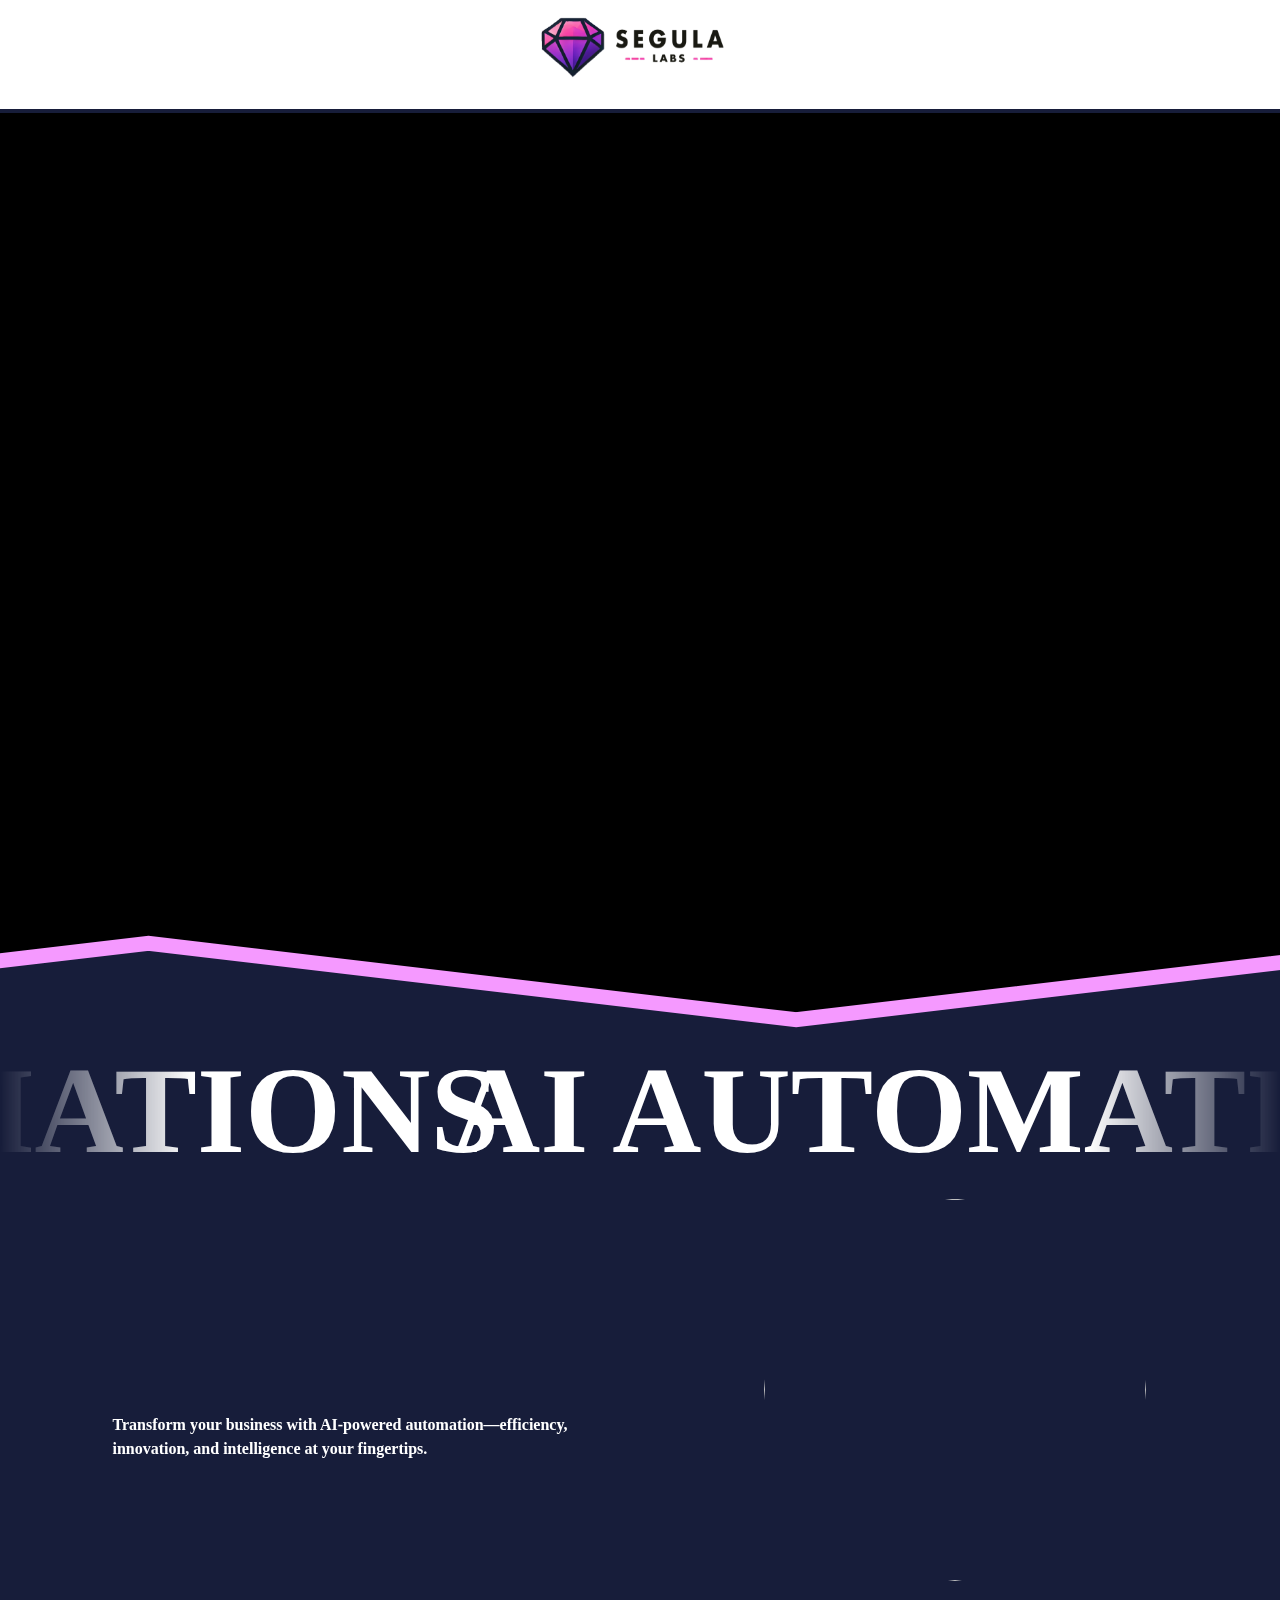
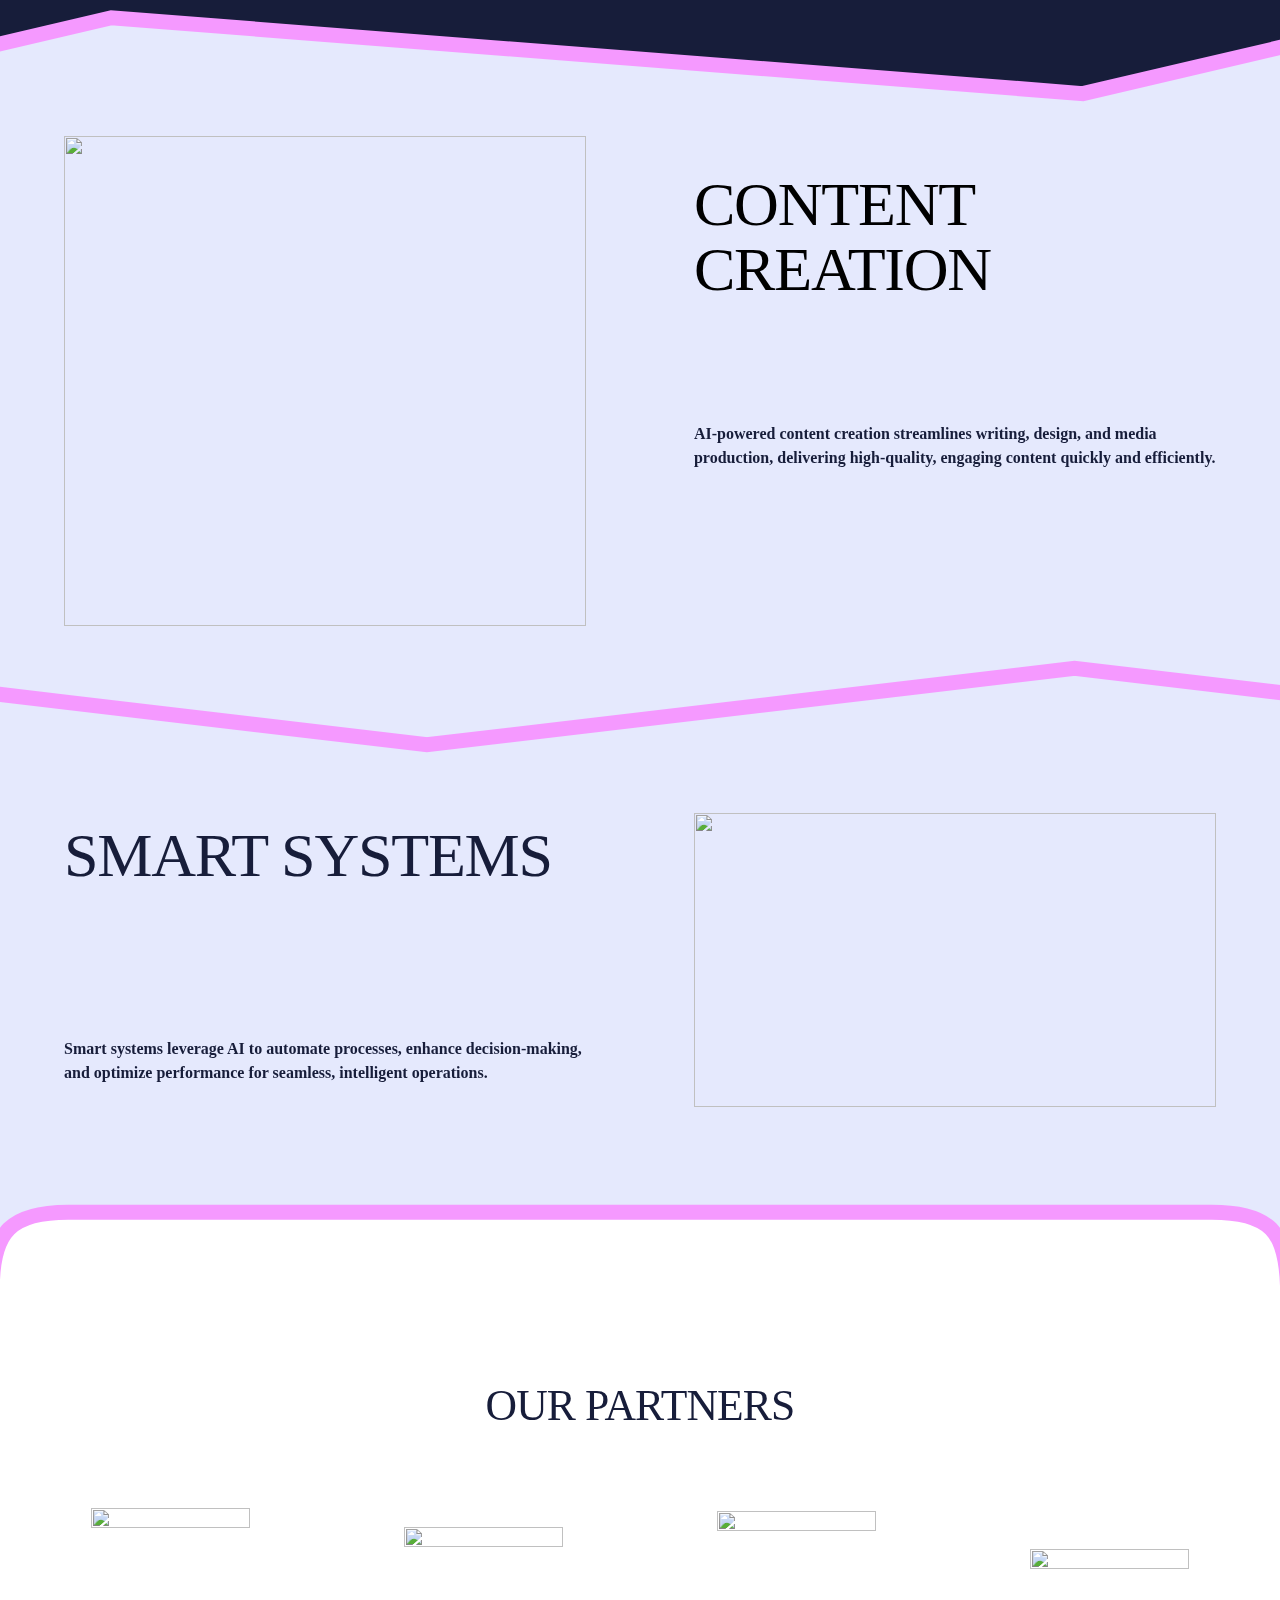
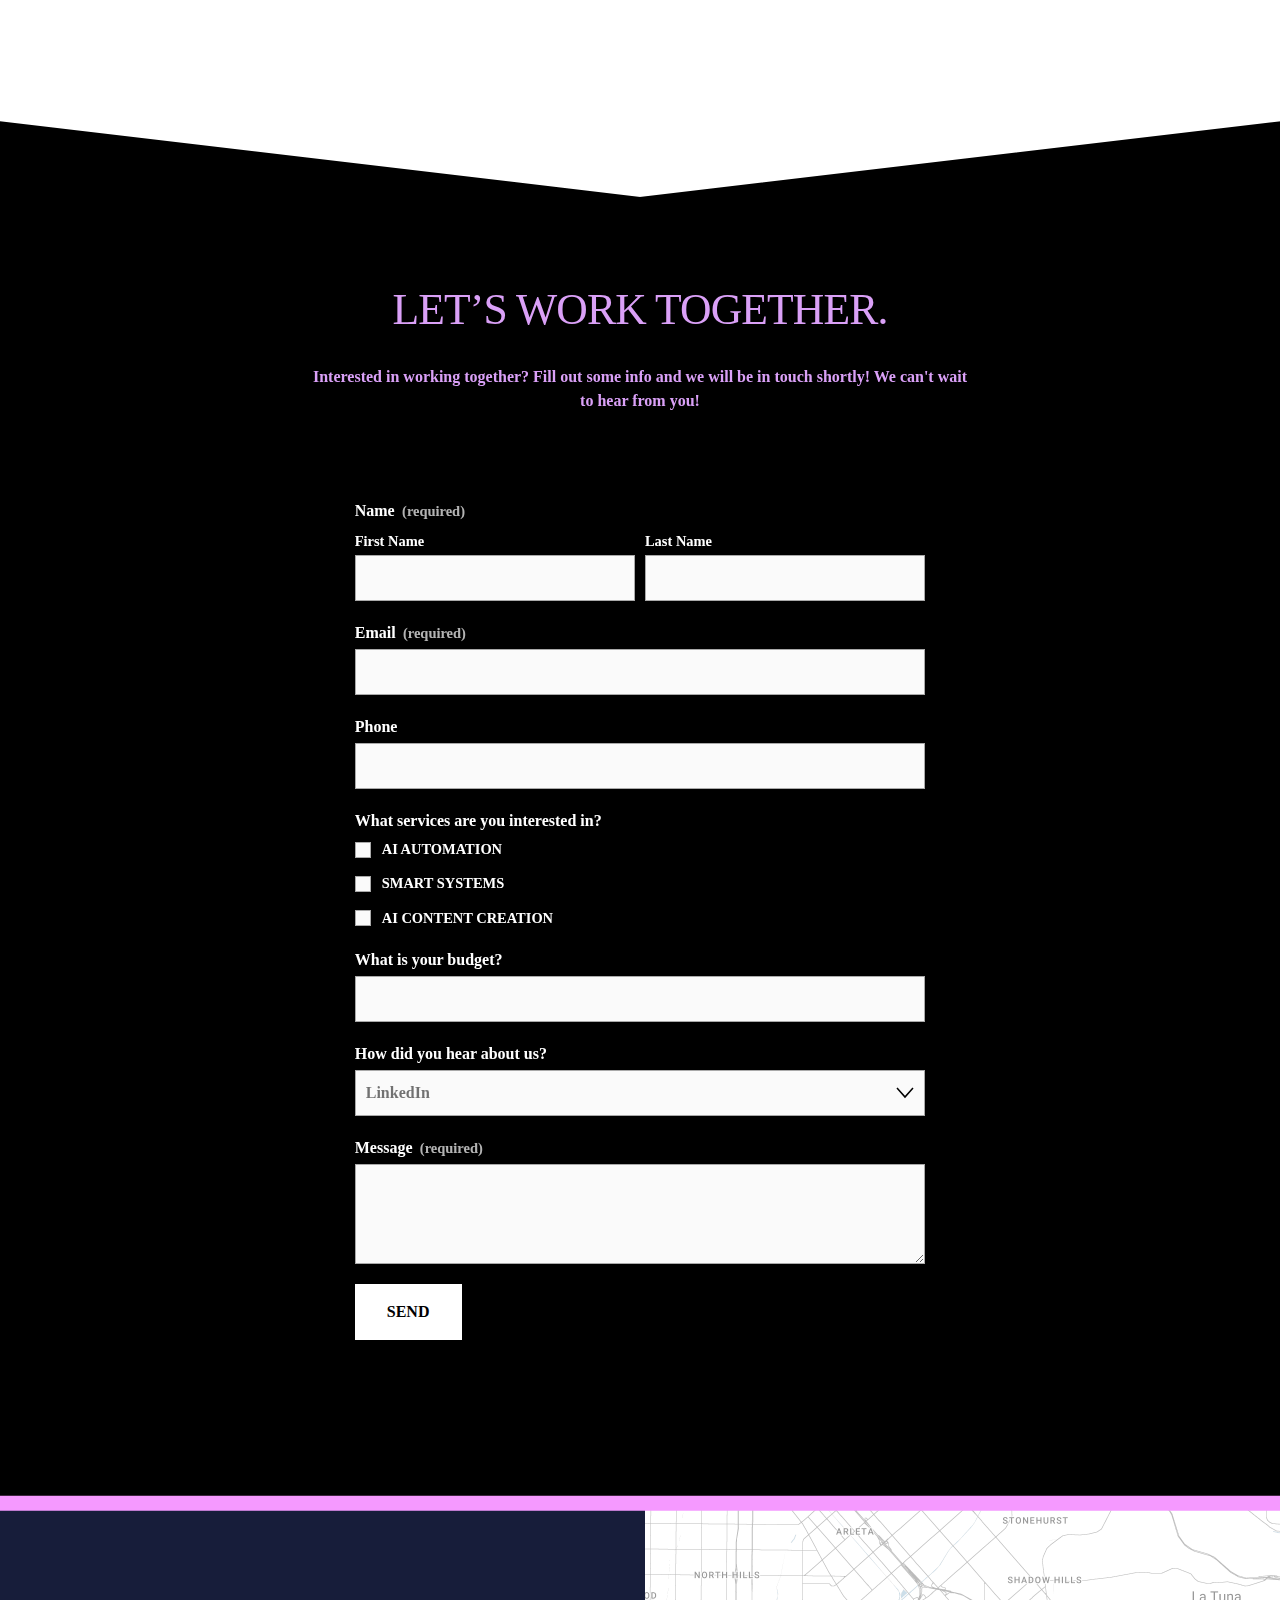
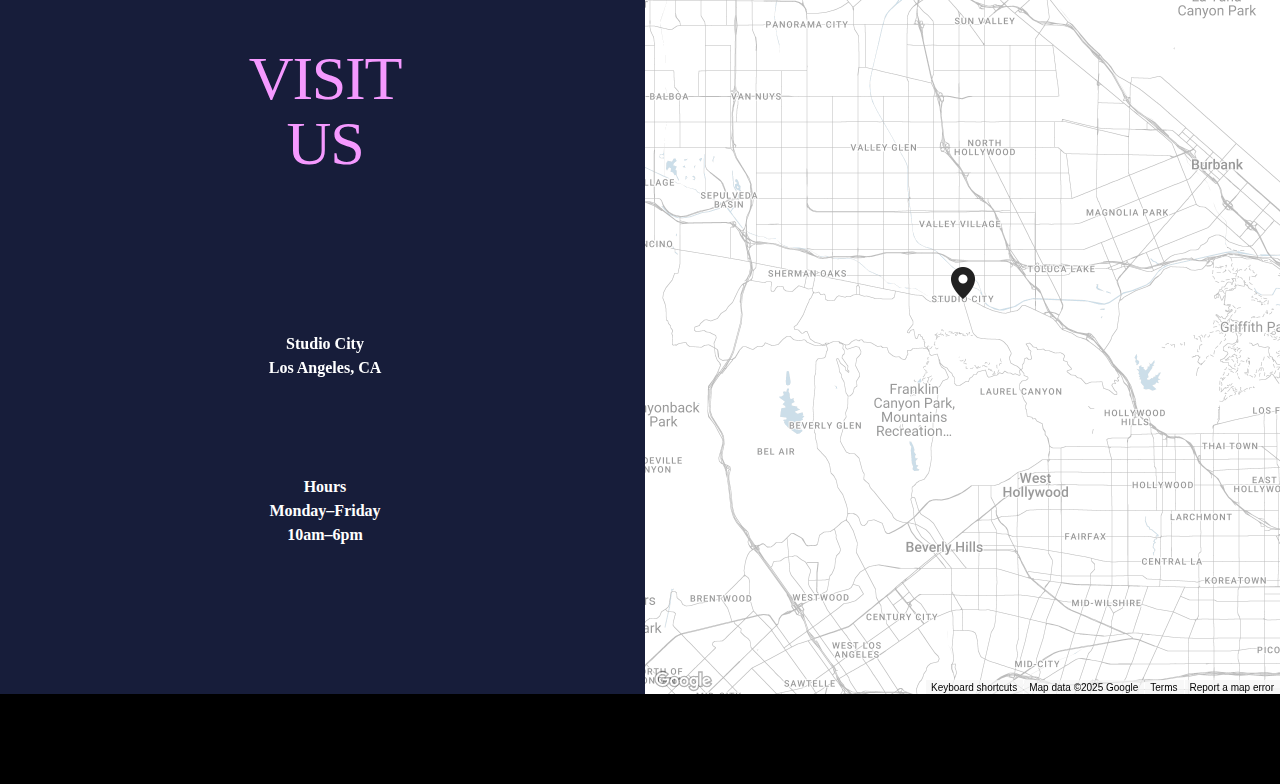
==== index.html @ f63f4cde "Rename SEGULA LABS.html to index.html" ====
<!DOCTYPE html>
<!-- saved from url=(0020)https://segula.site/ -->
<html xmlns:og="http://opengraphprotocol.org/schema/" xmlns:fb="http://www.facebook.com/2008/fbml" lang="en-US" class="yui3-js-enabled js flexbox canvas canvastext webgl no-touch hashchange history draganddrop rgba hsla multiplebgs backgroundsize borderimage borderradius boxshadow textshadow opacity cssanimations csscolumns cssgradients cssreflections csstransforms no-csstransforms3d csstransitions video audio svg inlinesvg svgclippaths" style="scroll-behavior: smooth; --header-fixed-top-offset: 112.953125px; scroll-padding-top: 112.953px;" id="yui_3_17_2_1_1743629744431_86"><head><meta http-equiv="Content-Type" content="text/html; charset=UTF-8"><style>.LGLeeN-keyboard-shortcuts-view{display:-webkit-box;display:-webkit-flex;display:-moz-box;display:-ms-flexbox;display:flex}.LGLeeN-keyboard-shortcuts-view table,.LGLeeN-keyboard-shortcuts-view tbody,.LGLeeN-keyboard-shortcuts-view td,.LGLeeN-keyboard-shortcuts-view tr{background:inherit;border:none;margin:0;padding:0}.LGLeeN-keyboard-shortcuts-view table{display:table}.LGLeeN-keyboard-shortcuts-view tr{display:table-row}.LGLeeN-keyboard-shortcuts-view td{-moz-box-sizing:border-box;box-sizing:border-box;display:table-cell;color:#000;padding:6px;vertical-align:middle;white-space:nowrap}.LGLeeN-keyboard-shortcuts-view td:first-child{text-align:end}.LGLeeN-keyboard-shortcuts-view td kbd{background-color:#e8eaed;border-radius:2px;border:none;-moz-box-sizing:border-box;box-sizing:border-box;color:inherit;display:inline-block;font-family:Google Sans Text,Roboto,Arial,sans-serif;line-height:16px;margin:0 2px;min-height:20px;min-width:20px;padding:2px 4px;position:relative;text-align:center}
</style><style>.gm-control-active>img{-webkit-box-sizing:content-box;box-sizing:content-box;display:none;left:50%;pointer-events:none;position:absolute;top:50%;-webkit-transform:translate(-50%,-50%);-ms-transform:translate(-50%,-50%);transform:translate(-50%,-50%)}.gm-control-active>img:nth-child(1){display:block}.gm-control-active:focus>img:nth-child(1),.gm-control-active:hover>img:nth-child(1),.gm-control-active:active>img:nth-child(1),.gm-control-active:disabled>img:nth-child(1){display:none}.gm-control-active:focus>img:nth-child(2),.gm-control-active:hover>img:nth-child(2){display:block}.gm-control-active:active>img:nth-child(3){display:block}.gm-control-active:disabled>img:nth-child(4){display:block}sentinel{}
</style><link type="text/css" rel="stylesheet" href="./SEGULA LABS_files/css"><link type="text/css" rel="stylesheet" href="./SEGULA LABS_files/css(1)"><style>.gm-style .gm-style-cc a,.gm-style .gm-style-cc button,.gm-style .gm-style-cc span,.gm-style .gm-style-mtc div{font-size:10px;-webkit-box-sizing:border-box;box-sizing:border-box}.gm-style .gm-style-cc a,.gm-style .gm-style-cc button,.gm-style .gm-style-cc span{outline-offset:3px}sentinel{}
</style><style>@media print {  .gm-style .gmnoprint, .gmnoprint {    display:none  }}@media screen {  .gm-style .gmnoscreen, .gmnoscreen {    display:none  }}</style><style>.gm-style-moc{background-color:rgba(0,0,0,.45);pointer-events:none;text-align:center;-webkit-transition:opacity ease-in-out;transition:opacity ease-in-out}.gm-style-mot{color:white;font-family:Roboto,Arial,sans-serif;font-size:22px;margin:0;position:relative;top:50%;transform:translateY(-50%);-webkit-transform:translateY(-50%);-ms-transform:translateY(-50%)}sentinel{}
</style><style>.gm-style img{max-width: none;}.gm-style {font: 400 11px Roboto, Arial, sans-serif; text-decoration: none;}</style><meta http-equiv="origin-trial" content="A7vZI3v+Gz7JfuRolKNM4Aff6zaGuT7X0mf3wtoZTnKv6497cVMnhy03KDqX7kBz/q/[base64]">
    <meta http-equiv="X-UA-Compatible" content="IE=edge,chrome=1">
    <meta name="viewport" content="width=device-width, initial-scale=1">
    <!-- This is Squarespace. --><!-- plane-impala-94ea -->
<!--<base href="">--><base href=".">

<title>SEGULA LABS</title>
<meta http-equiv="Accept-CH" content="Sec-CH-UA-Platform-Version, Sec-CH-UA-Model"><link rel="icon" type="image/x-icon" href="https://images.squarespace-cdn.com/content/v1/67a17ec51bb12f70eee5c5d6/ab047053-723a-4f80-9968-0174125f5ecb/favicon.ico?format=100w">
<link rel="canonical" href="https://segula.site/">
<meta property="og:site_name" content="SEGULA LABS">
<meta property="og:title" content="SEGULA LABS">
<meta property="og:url" content="https://segula.site">
<meta property="og:type" content="website">
<meta property="og:image" content="http://static1.squarespace.com/static/67a17ec51bb12f70eee5c5d6/t/67a1b407a2da1b74d745a00f/1738650631989/SEGULA_LABS_LOGO_Wide.png?format=1500w">
<meta property="og:image:width" content="1188">
<meta property="og:image:height" content="381">
<meta itemprop="name" content="SEGULA LABS">
<meta itemprop="url" content="https://segula.site">
<meta itemprop="thumbnailUrl" content="http://static1.squarespace.com/static/67a17ec51bb12f70eee5c5d6/t/67a1b407a2da1b74d745a00f/1738650631989/SEGULA_LABS_LOGO_Wide.png?format=1500w">
<link rel="image_src" href="http://static1.squarespace.com/static/67a17ec51bb12f70eee5c5d6/t/67a1b407a2da1b74d745a00f/1738650631989/SEGULA_LABS_LOGO_Wide.png?format=1500w">
<meta itemprop="image" content="http://static1.squarespace.com/static/67a17ec51bb12f70eee5c5d6/t/67a1b407a2da1b74d745a00f/1738650631989/SEGULA_LABS_LOGO_Wide.png?format=1500w">
<meta name="twitter:title" content="SEGULA LABS">
<meta name="twitter:image" content="http://static1.squarespace.com/static/67a17ec51bb12f70eee5c5d6/t/67a1b407a2da1b74d745a00f/1738650631989/SEGULA_LABS_LOGO_Wide.png?format=1500w">
<meta name="twitter:url" content="https://segula.site">
<meta name="twitter:card" content="summary">
<meta name="description" content="">
<link rel="preconnect" href="https://images.squarespace-cdn.com/">
<link rel="preconnect" href="https://fonts.gstatic.com/" crossorigin="">
<link rel="stylesheet" href="./SEGULA LABS_files/css2"><script type="text/javascript" async="" charset="utf-8" src="./SEGULA LABS_files/recaptcha__en.js" crossorigin="anonymous" integrity="sha384-0uUcqAX/lKvnfFMvCM7U5wcjfgBvv/1q+xxZKV6ZhBH4ikGcgTDEC4vEZPTt3l8O"></script><script type="text/javascript" crossorigin="anonymous" defer="true" nomodule="nomodule" src="./SEGULA LABS_files/legacy.js"></script>
<script type="text/javascript" crossorigin="anonymous" defer="true" src="./SEGULA LABS_files/modern.js"></script>
<script type="text/javascript">SQUARESPACE_ROLLUPS = {};</script>
<script>(function(rollups, name) { if (!rollups[name]) { rollups[name] = {}; } rollups[name].js = ["//assets.squarespace.com/universal/scripts-compressed/extract-css-runtime-7a50041fbe233d4e-min.en-US.js"]; })(SQUARESPACE_ROLLUPS, 'squarespace-extract_css_runtime');</script>
<script crossorigin="anonymous" src="./SEGULA LABS_files/extract-css-runtime-7a50041fbe233d4e-min.en-US.js" defer=""></script><script>(function(rollups, name) { if (!rollups[name]) { rollups[name] = {}; } rollups[name].js = ["//assets.squarespace.com/universal/scripts-compressed/extract-css-moment-js-vendor-b60fc53b12f6d6c5-min.en-US.js"]; })(SQUARESPACE_ROLLUPS, 'squarespace-extract_css_moment_js_vendor');</script>
<script crossorigin="anonymous" src="./SEGULA LABS_files/extract-css-moment-js-vendor-b60fc53b12f6d6c5-min.en-US.js" defer=""></script><script>(function(rollups, name) { if (!rollups[name]) { rollups[name] = {}; } rollups[name].js = ["//assets.squarespace.com/universal/scripts-compressed/cldr-resource-pack-110ce6ff8fab4ffc-min.en-US.js"]; })(SQUARESPACE_ROLLUPS, 'squarespace-cldr_resource_pack');</script>
<script crossorigin="anonymous" src="./SEGULA LABS_files/cldr-resource-pack-110ce6ff8fab4ffc-min.en-US.js" defer=""></script><script>(function(rollups, name) { if (!rollups[name]) { rollups[name] = {}; } rollups[name].js = ["//assets.squarespace.com/universal/scripts-compressed/common-vendors-stable-51880dc0d7a0158c-min.en-US.js"]; })(SQUARESPACE_ROLLUPS, 'squarespace-common_vendors_stable');</script>
<script crossorigin="anonymous" src="./SEGULA LABS_files/common-vendors-stable-51880dc0d7a0158c-min.en-US.js" defer=""></script><script>(function(rollups, name) { if (!rollups[name]) { rollups[name] = {}; } rollups[name].js = ["//assets.squarespace.com/universal/scripts-compressed/common-vendors-cb2887bb5a5d2848-min.en-US.js"]; })(SQUARESPACE_ROLLUPS, 'squarespace-common_vendors');</script>
<script crossorigin="anonymous" src="./SEGULA LABS_files/common-vendors-cb2887bb5a5d2848-min.en-US.js" defer=""></script><script>(function(rollups, name) { if (!rollups[name]) { rollups[name] = {}; } rollups[name].js = ["//assets.squarespace.com/universal/scripts-compressed/common-9096bbfa093293c6-min.en-US.js"]; })(SQUARESPACE_ROLLUPS, 'squarespace-common');</script>
<script crossorigin="anonymous" src="./SEGULA LABS_files/common-9096bbfa093293c6-min.en-US.js" defer=""></script><script>(function(rollups, name) { if (!rollups[name]) { rollups[name] = {}; } rollups[name].js = ["//assets.squarespace.com/universal/scripts-compressed/user-account-core-e8e70583e1c5f827-min.en-US.js"]; })(SQUARESPACE_ROLLUPS, 'squarespace-user_account_core');</script>
<script crossorigin="anonymous" src="./SEGULA LABS_files/user-account-core-e8e70583e1c5f827-min.en-US.js" defer=""></script><script>(function(rollups, name) { if (!rollups[name]) { rollups[name] = {}; } rollups[name].css = ["//assets.squarespace.com/universal/styles-compressed/user-account-core-32dec2abb821f895-min.en-US.css"]; })(SQUARESPACE_ROLLUPS, 'squarespace-user_account_core');</script>
<link rel="stylesheet" type="text/css" href="./SEGULA LABS_files/user-account-core-32dec2abb821f895-min.en-US.css"><script>(function(rollups, name) { if (!rollups[name]) { rollups[name] = {}; } rollups[name].js = ["//assets.squarespace.com/universal/scripts-compressed/performance-ae148f14f2065f61-min.en-US.js"]; })(SQUARESPACE_ROLLUPS, 'squarespace-performance');</script>
<script crossorigin="anonymous" src="./SEGULA LABS_files/performance-ae148f14f2065f61-min.en-US.js" defer=""></script><script data-name="static-context">Static = window.Static || {}; Static.SQUARESPACE_CONTEXT = {"betaFeatureFlags":["contacts_and_campaigns_redesign","new_stacked_index","nested_categories","campaigns_new_image_layout_picker","campaigns_thumbnail_layout","marketing_automations","themes","member_areas_feature","campaigns_discount_section_in_automations","i18n_beta_website_locales","collection_typename_switching","marketing_landing_page","scripts_defer","campaigns_import_discounts","supports_versioned_template_assets","campaigns_discount_section_in_blasts","override_block_styles"],"facebookAppId":"314192535267336","facebookApiVersion":"v6.0","rollups":{"squarespace-announcement-bar":{"js":"//assets.squarespace.com/universal/scripts-compressed/announcement-bar-5ba941d8ca594cc3-min.en-US.js"},"squarespace-audio-player":{"css":"//assets.squarespace.com/universal/styles-compressed/audio-player-5d864aadea1060d1-min.en-US.css","js":"//assets.squarespace.com/universal/scripts-compressed/audio-player-bb3571c2c7a99e0b-min.en-US.js"},"squarespace-blog-collection-list":{"css":"//assets.squarespace.com/universal/styles-compressed/blog-collection-list-b4046463b72f34e2-min.en-US.css","js":"//assets.squarespace.com/universal/scripts-compressed/blog-collection-list-47a224f34e715983-min.en-US.js"},"squarespace-calendar-block-renderer":{"css":"//assets.squarespace.com/universal/styles-compressed/calendar-block-renderer-b72d08ba4421f5a0-min.en-US.css","js":"//assets.squarespace.com/universal/scripts-compressed/calendar-block-renderer-469616a417cdf462-min.en-US.js"},"squarespace-chartjs-helpers":{"css":"//assets.squarespace.com/universal/styles-compressed/chartjs-helpers-96b256171ee039c1-min.en-US.css","js":"//assets.squarespace.com/universal/scripts-compressed/chartjs-helpers-ea68dbda5f388989-min.en-US.js"},"squarespace-comments":{"css":"//assets.squarespace.com/universal/styles-compressed/comments-01eecf660cca1c8d-min.en-US.css","js":"//assets.squarespace.com/universal/scripts-compressed/comments-e49ec88b6b4894c8-min.en-US.js"},"squarespace-custom-css-popup":{"css":"//assets.squarespace.com/universal/styles-compressed/custom-css-popup-01f4ea53f1ef2e01-min.en-US.css","js":"//assets.squarespace.com/universal/scripts-compressed/custom-css-popup-e0d01dabe143acee-min.en-US.js"},"squarespace-dialog":{"css":"//assets.squarespace.com/universal/styles-compressed/dialog-f9093f2d526b94df-min.en-US.css","js":"//assets.squarespace.com/universal/scripts-compressed/dialog-af1db824116b871e-min.en-US.js"},"squarespace-events-collection":{"css":"//assets.squarespace.com/universal/styles-compressed/events-collection-b72d08ba4421f5a0-min.en-US.css","js":"//assets.squarespace.com/universal/scripts-compressed/events-collection-1196753fa8a1cb4a-min.en-US.js"},"squarespace-form-rendering-utils":{"js":"//assets.squarespace.com/universal/scripts-compressed/form-rendering-utils-2e98727cf81e1901-min.en-US.js"},"squarespace-forms":{"css":"//assets.squarespace.com/universal/styles-compressed/forms-0afd3c6ac30bbab1-min.en-US.css","js":"//assets.squarespace.com/universal/scripts-compressed/forms-b0245d4d0efe32a3-min.en-US.js"},"squarespace-gallery-collection-list":{"css":"//assets.squarespace.com/universal/styles-compressed/gallery-collection-list-b4046463b72f34e2-min.en-US.css","js":"//assets.squarespace.com/universal/scripts-compressed/gallery-collection-list-de0dea92b161a99b-min.en-US.js"},"squarespace-image-zoom":{"css":"//assets.squarespace.com/universal/styles-compressed/image-zoom-b4046463b72f34e2-min.en-US.css","js":"//assets.squarespace.com/universal/scripts-compressed/image-zoom-104246dd5ee81f93-min.en-US.js"},"squarespace-pinterest":{"css":"//assets.squarespace.com/universal/styles-compressed/pinterest-b4046463b72f34e2-min.en-US.css","js":"//assets.squarespace.com/universal/scripts-compressed/pinterest-f007735a694bcdb3-min.en-US.js"},"squarespace-popup-overlay":{"css":"//assets.squarespace.com/universal/styles-compressed/popup-overlay-b742b752f5880972-min.en-US.css","js":"//assets.squarespace.com/universal/scripts-compressed/popup-overlay-90642ecc0b8607fa-min.en-US.js"},"squarespace-product-quick-view":{"css":"//assets.squarespace.com/universal/styles-compressed/product-quick-view-0ba5bac716923b8e-min.en-US.css","js":"//assets.squarespace.com/universal/scripts-compressed/product-quick-view-81b7f5d5775e784e-min.en-US.js"},"squarespace-products-collection-item-v2":{"css":"//assets.squarespace.com/universal/styles-compressed/products-collection-item-v2-b4046463b72f34e2-min.en-US.css","js":"//assets.squarespace.com/universal/scripts-compressed/products-collection-item-v2-d1bdb2ab433d5058-min.en-US.js"},"squarespace-products-collection-list-v2":{"css":"//assets.squarespace.com/universal/styles-compressed/products-collection-list-v2-b4046463b72f34e2-min.en-US.css","js":"//assets.squarespace.com/universal/scripts-compressed/products-collection-list-v2-6676ab1a86064e26-min.en-US.js"},"squarespace-search-page":{"css":"//assets.squarespace.com/universal/styles-compressed/search-page-90a67fc09b9b32c6-min.en-US.css","js":"//assets.squarespace.com/universal/scripts-compressed/search-page-93923935a0a397ca-min.en-US.js"},"squarespace-search-preview":{"js":"//assets.squarespace.com/universal/scripts-compressed/search-preview-0aa51c7cb9364a5e-min.en-US.js"},"squarespace-simple-liking":{"css":"//assets.squarespace.com/universal/styles-compressed/simple-liking-701bf8bbc05ec6aa-min.en-US.css","js":"//assets.squarespace.com/universal/scripts-compressed/simple-liking-b76ae7bcbecc9533-min.en-US.js"},"squarespace-social-buttons":{"css":"//assets.squarespace.com/universal/styles-compressed/social-buttons-95032e5fa98e47a5-min.en-US.css","js":"//assets.squarespace.com/universal/scripts-compressed/social-buttons-c18572786dcef3d7-min.en-US.js"},"squarespace-tourdates":{"css":"//assets.squarespace.com/universal/styles-compressed/tourdates-b4046463b72f34e2-min.en-US.css","js":"//assets.squarespace.com/universal/scripts-compressed/tourdates-442219d9c035477c-min.en-US.js"},"squarespace-website-overlays-manager":{"css":"//assets.squarespace.com/universal/styles-compressed/website-overlays-manager-07ea5a4e004e6710-min.en-US.css","js":"//assets.squarespace.com/universal/scripts-compressed/website-overlays-manager-ab2d4f4074992e53-min.en-US.js"}},"pageType":2,"website":{"id":"67a17ec51bb12f70eee5c5d6","identifier":"plane-impala-94ea","websiteType":1,"contentModifiedOn":1738637015537,"cloneable":false,"hasBeenCloneable":false,"siteStatus":{},"language":"en-US","timeZone":"America/Los_Angeles","machineTimeZoneOffset":-25200000,"timeZoneOffset":-25200000,"timeZoneAbbr":"PDT","siteTitle":"SEGULA LABS","fullSiteTitle":"SEGULA LABS","siteDescription":"","location":{},"logoImageId":"67a1b407a2da1b74d745a00f","shareButtonOptions":{"8":true,"6":true,"4":true,"3":true,"1":true,"2":true,"7":true},"logoImageUrl":"//images.squarespace-cdn.com/content/v1/67a17ec51bb12f70eee5c5d6/8318be50-0489-4af2-970c-b785ce731713/SEGULA_LABS_LOGO_Wide.png","authenticUrl":"https://segula.site","internalUrl":"https://plane-impala-94ea.squarespace.com","baseUrl":"https://segula.site","primaryDomain":"segula.site","sslSetting":3,"isHstsEnabled":true,"socialAccounts":[{"serviceId":62,"screenname":"Twitter","addedOn":1738649750876,"profileUrl":"http://twitter.com/squarespace","iconEnabled":true,"serviceName":"twitter-unauth"},{"serviceId":64,"screenname":"Instagram","addedOn":1738649750875,"profileUrl":"http://instagram.com/squarespace","iconEnabled":true,"serviceName":"instagram-unauth"},{"serviceId":60,"screenname":"Facebook","addedOn":1738649750875,"profileUrl":"http://facebook.com/squarespace","iconEnabled":true,"serviceName":"facebook-unauth"}],"typekitId":"","statsMigrated":false,"imageMetadataProcessingEnabled":false,"screenshotId":"618a2add846802bcba28c3c137ad0a2c22de4f5efff1b08cbf048622f07a373b","captchaSettings":{"enabledForDonations":false},"showOwnerLogin":false},"websiteSettings":{"id":"67a17ec61bb12f70eee5c5db","websiteId":"67a17ec51bb12f70eee5c5d6","subjects":[],"country":"US","state":"CA","simpleLikingEnabled":true,"popupOverlaySettings":{"style":1,"enabledPages":[]},"commentLikesAllowed":true,"commentAnonAllowed":true,"commentThreaded":true,"commentApprovalRequired":false,"commentAvatarsOn":true,"commentSortType":2,"commentFlagThreshold":0,"commentFlagsAllowed":true,"commentEnableByDefault":true,"commentDisableAfterDaysDefault":0,"disqusShortname":"","commentsEnabled":false,"businessHours":{},"storeSettings":{"returnPolicy":null,"termsOfService":null,"privacyPolicy":null,"expressCheckout":false,"continueShoppingLinkUrl":"/","useLightCart":false,"showNoteField":false,"shippingCountryDefaultValue":"US","billToShippingDefaultValue":false,"showShippingPhoneNumber":true,"isShippingPhoneRequired":false,"showBillingPhoneNumber":true,"isBillingPhoneRequired":false,"currenciesSupported":["USD","CAD","GBP","AUD","EUR","CHF","NOK","SEK","DKK","NZD","SGD","MXN","HKD","CZK","ILS","MYR","RUB","PHP","PLN","THB","BRL","ARS","COP","IDR","INR","JPY","ZAR"],"defaultCurrency":"USD","selectedCurrency":"USD","measurementStandard":1,"showCustomCheckoutForm":false,"checkoutPageMarketingOptInEnabled":true,"enableMailingListOptInByDefault":false,"sameAsRetailLocation":false,"merchandisingSettings":{"scarcityEnabledOnProductItems":false,"scarcityEnabledOnProductBlocks":false,"scarcityMessageType":"DEFAULT_SCARCITY_MESSAGE","scarcityThreshold":10,"multipleQuantityAllowedForServices":true,"restockNotificationsEnabled":false,"restockNotificationsSuccessText":"","restockNotificationsMailingListSignUpEnabled":false,"relatedProductsEnabled":false,"relatedProductsOrdering":"random","soldOutVariantsDropdownDisabled":false,"productComposerOptedIn":false,"productComposerABTestOptedOut":false,"productReviewsEnabled":false},"minimumOrderSubtotalEnabled":false,"minimumOrderSubtotal":{"currency":"USD","value":"0.00"},"isLive":false,"multipleQuantityAllowedForServices":true},"useEscapeKeyToLogin":false,"ssBadgeType":1,"ssBadgePosition":4,"ssBadgeVisibility":1,"ssBadgeDevices":1,"pinterestOverlayOptions":{"mode":"disabled"},"userAccountsSettings":{"loginAllowed":true,"signupAllowed":true}},"cookieSettings":{"isCookieBannerEnabled":false,"isRestrictiveCookiePolicyEnabled":false,"cookieBannerText":"","cookieBannerTheme":"","cookieBannerVariant":"","cookieBannerPosition":"","cookieBannerCtaVariant":"","cookieBannerCtaText":"","cookieBannerAcceptType":"OPT_IN","cookieBannerOptOutCtaText":"","cookieBannerHasOptOut":false,"cookieBannerHasManageCookies":true,"cookieBannerManageCookiesLabel":"","cookieBannerSavedPreferencesText":"","cookieBannerSavedPreferencesLayout":"PILL"},"websiteCloneable":false,"collection":{"title":"Home","id":"67a17ed747ff0e2c18ddec85","fullUrl":"/","type":10,"permissionType":1},"subscribed":false,"appDomain":"squarespace.com","templateTweakable":true,"tweakJSON":{"form-use-theme-colors":"false","header-logo-height":"65px","header-mobile-logo-max-height":"55px","header-vert-padding":"1.2vw","header-width":"Full","maxPageWidth":"1800px","pagePadding":"5vw","tweak-blog-alternating-side-by-side-image-aspect-ratio":"1:1 Square","tweak-blog-alternating-side-by-side-image-spacing":"6%","tweak-blog-alternating-side-by-side-meta-spacing":"20px","tweak-blog-alternating-side-by-side-primary-meta":"Categories","tweak-blog-alternating-side-by-side-read-more-spacing":"20px","tweak-blog-alternating-side-by-side-secondary-meta":"Date","tweak-blog-basic-grid-columns":"2","tweak-blog-basic-grid-image-aspect-ratio":"3:2 Standard","tweak-blog-basic-grid-image-spacing":"50px","tweak-blog-basic-grid-meta-spacing":"37px","tweak-blog-basic-grid-primary-meta":"Categories","tweak-blog-basic-grid-read-more-spacing":"37px","tweak-blog-basic-grid-secondary-meta":"Date","tweak-blog-item-custom-width":"75","tweak-blog-item-show-author-profile":"true","tweak-blog-item-width":"Medium","tweak-blog-masonry-columns":"2","tweak-blog-masonry-horizontal-spacing":"30px","tweak-blog-masonry-image-spacing":"20px","tweak-blog-masonry-meta-spacing":"20px","tweak-blog-masonry-primary-meta":"Categories","tweak-blog-masonry-read-more-spacing":"20px","tweak-blog-masonry-secondary-meta":"Date","tweak-blog-masonry-vertical-spacing":"30px","tweak-blog-side-by-side-image-aspect-ratio":"1:1 Square","tweak-blog-side-by-side-image-spacing":"6%","tweak-blog-side-by-side-meta-spacing":"20px","tweak-blog-side-by-side-primary-meta":"Categories","tweak-blog-side-by-side-read-more-spacing":"20px","tweak-blog-side-by-side-secondary-meta":"Date","tweak-blog-single-column-image-spacing":"50px","tweak-blog-single-column-meta-spacing":"30px","tweak-blog-single-column-primary-meta":"Categories","tweak-blog-single-column-read-more-spacing":"30px","tweak-blog-single-column-secondary-meta":"Date","tweak-events-stacked-show-thumbnails":"true","tweak-events-stacked-thumbnail-size":"3:2 Standard","tweak-fixed-header":"true","tweak-fixed-header-style":"Basic","tweak-global-animations-animation-curve":"ease","tweak-global-animations-animation-delay":"0.1s","tweak-global-animations-animation-duration":"0.6s","tweak-global-animations-animation-style":"none","tweak-global-animations-animation-type":"none","tweak-global-animations-complexity-level":"detailed","tweak-global-animations-enabled":"false","tweak-portfolio-grid-basic-custom-height":"50","tweak-portfolio-grid-overlay-custom-height":"50","tweak-portfolio-hover-follow-acceleration":"10%","tweak-portfolio-hover-follow-animation-duration":"Medium","tweak-portfolio-hover-follow-animation-type":"Fade","tweak-portfolio-hover-follow-delimiter":"Forward Slash","tweak-portfolio-hover-follow-front":"false","tweak-portfolio-hover-follow-layout":"Inline","tweak-portfolio-hover-follow-size":"75","tweak-portfolio-hover-follow-text-spacing-x":"1.5","tweak-portfolio-hover-follow-text-spacing-y":"1.5","tweak-portfolio-hover-static-animation-duration":"Medium","tweak-portfolio-hover-static-animation-type":"Scale Up","tweak-portfolio-hover-static-delimiter":"Forward Slash","tweak-portfolio-hover-static-front":"false","tweak-portfolio-hover-static-layout":"Stacked","tweak-portfolio-hover-static-size":"75","tweak-portfolio-hover-static-text-spacing-x":"1.5","tweak-portfolio-hover-static-text-spacing-y":"1.5","tweak-portfolio-index-background-animation-duration":"Medium","tweak-portfolio-index-background-animation-type":"Fade","tweak-portfolio-index-background-custom-height":"50","tweak-portfolio-index-background-delimiter":"None","tweak-portfolio-index-background-height":"Large","tweak-portfolio-index-background-horizontal-alignment":"Center","tweak-portfolio-index-background-link-format":"Stacked","tweak-portfolio-index-background-persist":"false","tweak-portfolio-index-background-vertical-alignment":"Middle","tweak-portfolio-index-background-width":"Full","tweak-product-basic-item-click-action":"None","tweak-product-basic-item-gallery-aspect-ratio":"3:4 Three-Four (Vertical)","tweak-product-basic-item-gallery-design":"Slideshow","tweak-product-basic-item-gallery-width":"50%","tweak-product-basic-item-hover-action":"None","tweak-product-basic-item-image-spacing":"2vw","tweak-product-basic-item-image-zoom-factor":"2","tweak-product-basic-item-product-variant-display":"Dropdown","tweak-product-basic-item-thumbnail-placement":"Side","tweak-product-basic-item-variant-picker-layout":"Dropdowns","tweak-products-add-to-cart-button":"false","tweak-products-columns":"2","tweak-products-gutter-column":"2vw","tweak-products-gutter-row":"2vw","tweak-products-header-text-alignment":"Middle","tweak-products-image-aspect-ratio":"1:1 Square","tweak-products-image-text-spacing":"0.5vw","tweak-products-mobile-columns":"1","tweak-products-text-alignment":"Left","tweak-products-width":"Full","tweak-transparent-header":"false"},"templateId":"5c5a519771c10ba3470d8101","templateVersion":"7.1","pageFeatures":[1,2,4],"gmRenderKey":"QUl6YVN5Q0JUUk9xNkx1dkZfSUUxcjQ2LVQ0QWVUU1YtMGQ3bXk4","templateScriptsRootUrl":"https://static1.squarespace.com/static/vta/5c5a519771c10ba3470d8101/scripts/","impersonatedSession":false,"demoCollections":[{"collectionId":"624b503b44c70245022f5752","deleted":true}],"tzData":{"zones":[[-480,"US","P%sT",null]],"rules":{"US":[[1967,2006,null,"Oct","lastSun","2:00","0","S"],[1987,2006,null,"Apr","Sun>=1","2:00","1:00","D"],[2007,"max",null,"Mar","Sun>=8","2:00","1:00","D"],[2007,"max",null,"Nov","Sun>=1","2:00","0","S"]]}},"showAnnouncementBar":false,"recaptchaEnterpriseContext":{"recaptchaEnterpriseSiteKey":"6LdDFQwjAAAAAPigEvvPgEVbb7QBm-TkVJdDTlAv"},"i18nContext":{"timeZoneData":{"id":"America/Los_Angeles","name":"Pacific Time"}},"env":"PRODUCTION"};</script><script type="application/ld+json">{"url":"https://segula.site","name":"SEGULA LABS","description":"","image":"//images.squarespace-cdn.com/content/v1/67a17ec51bb12f70eee5c5d6/8318be50-0489-4af2-970c-b785ce731713/SEGULA_LABS_LOGO_Wide.png","@context":"http://schema.org","@type":"WebSite"}</script><script type="application/ld+json">{"address":"","image":"https://static1.squarespace.com/static/67a17ec51bb12f70eee5c5d6/t/67a1b407a2da1b74d745a00f/1738637015537/","openingHours":"","@context":"http://schema.org","@type":"LocalBusiness"}</script><link rel="stylesheet" type="text/css" href="./SEGULA LABS_files/site.css"><script>Static.COOKIE_BANNER_CAPABLE = true;</script>
<script defer="" src="./SEGULA LABS_files/website.components.map.visitor.js"></script><!-- End of Squarespace Headers -->
    <link rel="stylesheet" type="text/css" href="./SEGULA LABS_files/static.css">
  <link rel="stylesheet" type="text/css" href="./SEGULA LABS_files/eaf10e1cbd595c88-min.en-US.css"><link rel="stylesheet" type="text/css" href="./SEGULA LABS_files/5fc7a936d9b12c49-min.en-US.css"><script src="./SEGULA LABS_files/js"></script><script type="text/javascript" charset="UTF-8" src="./SEGULA LABS_files/common.js"></script><script type="text/javascript" charset="UTF-8" src="./SEGULA LABS_files/util.js"></script><script type="text/javascript" charset="UTF-8" src="./SEGULA LABS_files/map.js"></script><script type="text/javascript" charset="UTF-8" src="./SEGULA LABS_files/marker.js"></script><script type="text/javascript" charset="UTF-8" src="./SEGULA LABS_files/onion.js"></script><style id="forms-grecaptcha-badge-style">.grecaptcha-badge { visibility: hidden; }</style><style type="text/css">@-webkit-keyframes _gm9842 {
0% { -webkit-transform: translate3d(0px,-500px,0); -webkit-animation-timing-function: ease-in; }
50% { -webkit-transform: translate3d(0px,0px,0); -webkit-animation-timing-function: ease-out; }
75% { -webkit-transform: translate3d(0px,-20px,0); -webkit-animation-timing-function: ease-in; }
100% { -webkit-transform: translate3d(0px,0px,0); -webkit-animation-timing-function: ease-out; }
}
</style><script type="text/javascript" charset="UTF-8" src="./SEGULA LABS_files/controls.js"></script></head>

  <body id="collection-67a17ed747ff0e2c18ddec85" class="primary-button-style-solid primary-button-shape-square secondary-button-style-solid secondary-button-shape-square tertiary-button-style-solid tertiary-button-shape-square  form-field-style-solid form-field-shape-square form-field-border-all form-field-checkbox-type-icon form-field-checkbox-fill-solid form-field-checkbox-color-inverted form-field-checkbox-shape-square form-field-checkbox-layout-stack form-field-radio-type-icon form-field-radio-fill-solid form-field-radio-color-normal form-field-radio-shape-pill form-field-radio-layout-stack form-field-survey-fill-solid form-field-survey-color-normal form-field-survey-shape-pill form-field-hover-focus-outline form-submit-button-style-label header-overlay-alignment-center header-width-full  tweak-fixed-header tweak-fixed-header-style-basic tweak-blog-alternating-side-by-side-width-full tweak-blog-alternating-side-by-side-image-aspect-ratio-11-square tweak-blog-alternating-side-by-side-text-alignment-left tweak-blog-alternating-side-by-side-read-more-style-show tweak-blog-alternating-side-by-side-image-text-alignment-middle tweak-blog-alternating-side-by-side-delimiter-bullet tweak-blog-alternating-side-by-side-meta-position-top tweak-blog-alternating-side-by-side-primary-meta-categories tweak-blog-alternating-side-by-side-secondary-meta-date tweak-blog-alternating-side-by-side-excerpt-show tweak-blog-basic-grid-width-full tweak-blog-basic-grid-image-aspect-ratio-32-standard tweak-blog-basic-grid-text-alignment-left tweak-blog-basic-grid-delimiter-bullet tweak-blog-basic-grid-image-placement-above tweak-blog-basic-grid-read-more-style-show tweak-blog-basic-grid-primary-meta-categories tweak-blog-basic-grid-secondary-meta-date tweak-blog-basic-grid-excerpt-show tweak-blog-item-width-medium tweak-blog-item-text-alignment-left tweak-blog-item-meta-position-above-title tweak-blog-item-show-categories tweak-blog-item-show-date tweak-blog-item-show-author-name tweak-blog-item-show-author-profile tweak-blog-item-delimiter-bullet tweak-blog-masonry-width-full tweak-blog-masonry-text-alignment-left tweak-blog-masonry-primary-meta-categories tweak-blog-masonry-secondary-meta-date tweak-blog-masonry-meta-position-top tweak-blog-masonry-read-more-style-show tweak-blog-masonry-delimiter-space tweak-blog-masonry-image-placement-above tweak-blog-masonry-excerpt-show tweak-blog-side-by-side-width-full tweak-blog-side-by-side-image-placement-left tweak-blog-side-by-side-image-aspect-ratio-11-square tweak-blog-side-by-side-primary-meta-categories tweak-blog-side-by-side-secondary-meta-date tweak-blog-side-by-side-meta-position-top tweak-blog-side-by-side-text-alignment-left tweak-blog-side-by-side-image-text-alignment-middle tweak-blog-side-by-side-read-more-style-show tweak-blog-side-by-side-delimiter-bullet tweak-blog-side-by-side-excerpt-show tweak-blog-single-column-width-full tweak-blog-single-column-text-alignment-center tweak-blog-single-column-image-placement-above tweak-blog-single-column-delimiter-bullet tweak-blog-single-column-read-more-style-show tweak-blog-single-column-primary-meta-categories tweak-blog-single-column-secondary-meta-date tweak-blog-single-column-meta-position-top tweak-blog-single-column-content-full-post tweak-events-stacked-width-full tweak-events-stacked-height-large  tweak-events-stacked-show-thumbnails tweak-events-stacked-thumbnail-size-32-standard tweak-events-stacked-date-style-with-text tweak-events-stacked-show-time tweak-events-stacked-show-location  tweak-events-stacked-show-excerpt   tweak-global-animations-complexity-level-detailed tweak-global-animations-animation-style-none tweak-global-animations-animation-type-none tweak-global-animations-animation-curve-ease tweak-portfolio-grid-basic-width-full tweak-portfolio-grid-basic-height-large tweak-portfolio-grid-basic-image-aspect-ratio-11-square tweak-portfolio-grid-basic-text-alignment-left tweak-portfolio-grid-basic-hover-effect-fade tweak-portfolio-grid-overlay-width-full tweak-portfolio-grid-overlay-height-large tweak-portfolio-grid-overlay-image-aspect-ratio-11-square tweak-portfolio-grid-overlay-text-placement-center tweak-portfolio-grid-overlay-show-text-after-hover tweak-portfolio-index-background-link-format-stacked tweak-portfolio-index-background-width-full tweak-portfolio-index-background-height-large  tweak-portfolio-index-background-vertical-alignment-middle tweak-portfolio-index-background-horizontal-alignment-center tweak-portfolio-index-background-delimiter-none tweak-portfolio-index-background-animation-type-fade tweak-portfolio-index-background-animation-duration-medium tweak-portfolio-hover-follow-layout-inline  tweak-portfolio-hover-follow-delimiter-forward-slash tweak-portfolio-hover-follow-animation-type-fade tweak-portfolio-hover-follow-animation-duration-medium tweak-portfolio-hover-static-layout-stacked  tweak-portfolio-hover-static-delimiter-forward-slash tweak-portfolio-hover-static-animation-type-scale-up tweak-portfolio-hover-static-animation-duration-medium tweak-product-basic-item-product-variant-display-dropdown tweak-product-basic-item-product-subscription-display-radio tweak-product-basic-item-product-subscription-border-shape-square tweak-product-basic-item-width-full tweak-product-basic-item-gallery-aspect-ratio-34-three-four-vertical tweak-product-basic-item-text-alignment-left tweak-product-basic-item-navigation-breadcrumbs tweak-product-basic-item-description-position-below-price tweak-product-basic-item-description-position-mobile-below-add-to-cart-button tweak-product-basic-item-content-alignment-top tweak-product-basic-item-gallery-design-slideshow tweak-product-basic-item-gallery-placement-left tweak-product-basic-item-thumbnail-placement-side tweak-product-basic-item-click-action-none tweak-product-basic-item-hover-action-none tweak-product-basic-item-variant-picker-layout-dropdowns tweak-product-basic-item-add-to-cart-standalone tweak-product-basic-item-add-to-cart-mobile-standalone tweak-products-width-full tweak-products-image-aspect-ratio-11-square tweak-products-text-alignment-left  tweak-products-price-show tweak-products-nested-category-type-top tweak-products-category-title tweak-products-header-text-alignment-middle tweak-products-breadcrumbs image-block-poster-text-alignment-left image-block-card-content-position-center image-block-card-text-alignment-left image-block-overlap-content-position-center image-block-overlap-text-alignment-left image-block-collage-content-position-center image-block-collage-text-alignment-left image-block-stack-text-alignment-left hide-opentable-icons opentable-style-dark tweak-product-quick-view-button-style-floating tweak-product-quick-view-button-position-bottom tweak-product-quick-view-lightbox-excerpt-display-truncate tweak-product-quick-view-lightbox-show-arrows tweak-product-quick-view-lightbox-show-close-button tweak-product-quick-view-lightbox-controls-weight-light native-currency-code-usd collection-67a17ed747ff0e2c18ddec85 collection-type-page collection-layout-default homepage mobile-style-available sqs-seven-one
      
        
          
            
              
            
          
        
      
     seven-one-global-animations" tabindex="-1" data-animation-state="booted">
    <div id="siteWrapper" class="clearfix site-wrapper">
      
        <div id="floatingCart" class="floating-cart hidden">
          <a href="https://segula.site/cart" class="icon icon--stroke icon--fill icon--cart sqs-custom-cart">
            <span class="Cart-inner">
              



  <svg class="icon icon--cart" width="61" height="49" viewBox="0 0 61 49">
  <path fill-rule="evenodd" clip-rule="evenodd" d="M0.5 2C0.5 1.17157 1.17157 0.5 2 0.5H13.6362C14.3878 0.5 15.0234 1.05632 15.123 1.80135L16.431 11.5916H59C59.5122 11.5916 59.989 11.8529 60.2645 12.2847C60.54 12.7165 60.5762 13.2591 60.3604 13.7236L50.182 35.632C49.9361 36.1614 49.4054 36.5 48.8217 36.5H18.0453C17.2937 36.5 16.6581 35.9437 16.5585 35.1987L12.3233 3.5H2C1.17157 3.5 0.5 2.82843 0.5 2ZM16.8319 14.5916L19.3582 33.5H47.8646L56.6491 14.5916H16.8319Z"></path>
  <path d="M18.589 35H49.7083L60 13H16L18.589 35Z"></path>
  <path d="M21 49C23.2091 49 25 47.2091 25 45C25 42.7909 23.2091 41 21 41C18.7909 41 17 42.7909 17 45C17 47.2091 18.7909 49 21 49Z"></path>
  <path d="M45 49C47.2091 49 49 47.2091 49 45C49 42.7909 47.2091 41 45 41C42.7909 41 41 42.7909 41 45C41 47.2091 42.7909 49 45 49Z"></path>
</svg>

              <div class="legacy-cart icon-cart-quantity">
                <span class="sqs-cart-quantity">0</span>
              </div>
            </span>
          </a>
        </div>
      

      












  <header data-test="header" id="header" class="header theme-col--primary shrink" data-section-theme="" data-controller="Header" data-current-styles="{
&quot;layout&quot;: &quot;brandingCenterNavCenter&quot;,
&quot;action&quot;: {
&quot;buttonText&quot;: &quot;Get Started&quot;,
&quot;newWindow&quot;: false
},
&quot;showSocial&quot;: false,
&quot;socialOptions&quot;: {
&quot;socialBorderShape&quot;: &quot;none&quot;,
&quot;socialBorderStyle&quot;: &quot;outline&quot;,
&quot;socialBorderThickness&quot;: {
&quot;unit&quot;: &quot;px&quot;,
&quot;value&quot;: 1.0
}
},
&quot;menuOverlayAnimation&quot;: &quot;fade&quot;,
&quot;cartStyle&quot;: &quot;cart&quot;,
&quot;cartText&quot;: &quot;Cart&quot;,
&quot;showEmptyCartState&quot;: true,
&quot;cartOptions&quot;: {
&quot;iconType&quot;: &quot;solid-7&quot;,
&quot;cartBorderShape&quot;: &quot;none&quot;,
&quot;cartBorderStyle&quot;: &quot;outline&quot;,
&quot;cartBorderThickness&quot;: {
&quot;unit&quot;: &quot;px&quot;,
&quot;value&quot;: 1.0
}
},
&quot;showButton&quot;: false,
&quot;showCart&quot;: false,
&quot;showAccountLogin&quot;: false,
&quot;headerStyle&quot;: &quot;solid&quot;,
&quot;languagePicker&quot;: {
&quot;enabled&quot;: false,
&quot;iconEnabled&quot;: false,
&quot;iconType&quot;: &quot;globe&quot;,
&quot;flagShape&quot;: &quot;shiny&quot;,
&quot;languageFlags&quot;: [ ]
},
&quot;iconOptions&quot;: {
&quot;desktopDropdownIconOptions&quot;: {
&quot;endcapType&quot;: &quot;square&quot;,
&quot;folderDropdownIcon&quot;: &quot;none&quot;,
&quot;languagePickerIcon&quot;: &quot;openArrowHead&quot;
},
&quot;mobileDropdownIconOptions&quot;: {
&quot;endcapType&quot;: &quot;square&quot;,
&quot;folderDropdownIcon&quot;: &quot;openArrowHead&quot;,
&quot;languagePickerIcon&quot;: &quot;openArrowHead&quot;
}
},
&quot;mobileOptions&quot;: {
&quot;layout&quot;: &quot;logoCenterNavRight&quot;,
&quot;menuIconOptions&quot;: {
&quot;style&quot;: &quot;doubleLineHamburger&quot;,
&quot;thickness&quot;: {
&quot;unit&quot;: &quot;px&quot;,
&quot;value&quot;: 1.0
}
}
},
&quot;solidOptions&quot;: {
&quot;headerOpacity&quot;: {
&quot;unit&quot;: &quot;%&quot;,
&quot;value&quot;: 100.0
},
&quot;blurBackground&quot;: {
&quot;enabled&quot;: false,
&quot;blurRadius&quot;: {
&quot;unit&quot;: &quot;px&quot;,
&quot;value&quot;: 12.0
}
},
&quot;backgroundColor&quot;: {
&quot;type&quot;: &quot;SITE_PALETTE_COLOR&quot;,
&quot;sitePaletteColor&quot;: {
&quot;colorName&quot;: &quot;white&quot;,
&quot;alphaModifier&quot;: 1.0
}
},
&quot;navigationColor&quot;: {
&quot;type&quot;: &quot;SITE_PALETTE_COLOR&quot;,
&quot;sitePaletteColor&quot;: {
&quot;colorName&quot;: &quot;black&quot;,
&quot;alphaModifier&quot;: 1.0
}
}
},
&quot;gradientOptions&quot;: {
&quot;gradientType&quot;: &quot;faded&quot;,
&quot;headerOpacity&quot;: {
&quot;unit&quot;: &quot;%&quot;,
&quot;value&quot;: 90.0
},
&quot;blurBackground&quot;: {
&quot;enabled&quot;: false,
&quot;blurRadius&quot;: {
&quot;unit&quot;: &quot;px&quot;,
&quot;value&quot;: 12.0
}
},
&quot;backgroundColor&quot;: {
&quot;type&quot;: &quot;SITE_PALETTE_COLOR&quot;,
&quot;sitePaletteColor&quot;: {
&quot;colorName&quot;: &quot;white&quot;,
&quot;alphaModifier&quot;: 1.0
}
},
&quot;navigationColor&quot;: {
&quot;type&quot;: &quot;SITE_PALETTE_COLOR&quot;,
&quot;sitePaletteColor&quot;: {
&quot;colorName&quot;: &quot;black&quot;,
&quot;alphaModifier&quot;: 1.0
}
}
},
&quot;dropShadowOptions&quot;: {
&quot;enabled&quot;: false,
&quot;blur&quot;: {
&quot;unit&quot;: &quot;px&quot;,
&quot;value&quot;: 12.0
},
&quot;spread&quot;: {
&quot;unit&quot;: &quot;px&quot;,
&quot;value&quot;: 0.0
},
&quot;distance&quot;: {
&quot;unit&quot;: &quot;px&quot;,
&quot;value&quot;: 12.0
}
},
&quot;borderOptions&quot;: {
&quot;enabled&quot;: true,
&quot;position&quot;: &quot;bottom&quot;,
&quot;thickness&quot;: {
&quot;unit&quot;: &quot;px&quot;,
&quot;value&quot;: 4.0
},
&quot;color&quot;: {
&quot;type&quot;: &quot;SITE_PALETTE_COLOR&quot;,
&quot;sitePaletteColor&quot;: {
&quot;colorName&quot;: &quot;black&quot;,
&quot;alphaModifier&quot;: 1.0
}
}
},
&quot;showPromotedElement&quot;: false,
&quot;buttonVariant&quot;: &quot;primary&quot;,
&quot;blurBackground&quot;: {
&quot;enabled&quot;: false,
&quot;blurRadius&quot;: {
&quot;unit&quot;: &quot;px&quot;,
&quot;value&quot;: 12.0
}
},
&quot;headerOpacity&quot;: {
&quot;unit&quot;: &quot;%&quot;,
&quot;value&quot;: 100.0
}
}" data-section-id="header" data-header-style="solid" data-language-picker="{
&quot;enabled&quot;: false,
&quot;iconEnabled&quot;: false,
&quot;iconType&quot;: &quot;globe&quot;,
&quot;flagShape&quot;: &quot;shiny&quot;,
&quot;languageFlags&quot;: [ ]
}" data-first-focusable-element="" tabindex="-1" style="
      
      
        --headerBorderColor: hsla(var(--black-hsl), 1);
      
      
        --solidHeaderBackgroundColor: hsla(var(--white-hsl), 1);
      
      
        --solidHeaderNavigationColor: hsla(var(--black-hsl), 1);
      
      
        --gradientHeaderBackgroundColor: hsla(var(--white-hsl), 1);
      
      
        --gradientHeaderNavigationColor: hsla(var(--black-hsl), 1);
      
    " data-controllers-bound="Header">
    <svg style="display:none" viewBox="0 0 22 22" xmlns="http://www.w3.org/2000/svg">
  <symbol id="circle">
    <path d="M11.5 17C14.5376 17 17 14.5376 17 11.5C17 8.46243 14.5376 6 11.5 6C8.46243 6 6 8.46243 6 11.5C6 14.5376 8.46243 17 11.5 17Z" fill="none"></path>
  </symbol>

  <symbol id="circleFilled">
    <path d="M11.5 17C14.5376 17 17 14.5376 17 11.5C17 8.46243 14.5376 6 11.5 6C8.46243 6 6 8.46243 6 11.5C6 14.5376 8.46243 17 11.5 17Z"></path>
  </symbol>

  <symbol id="dash">
    <path d="M11 11H19H3"></path>
  </symbol>

  <symbol id="squareFilled">
    <rect x="6" y="6" width="11" height="11"></rect>
  </symbol>

  <symbol id="square">
    <rect x="7" y="7" width="9" height="9" fill="none" stroke="inherit"></rect>
  </symbol>
  
  <symbol id="plus">
    <path d="M11 3V11M11 19V11M11 11H19H3" fill="none"></path>
  </symbol>
  
  <symbol id="closedArrow">
    <path d="M11 11V2M11 18.1797L17 11.1477L5 11.1477L11 18.1797Z" fill="none"></path>
  </symbol>
  
  <symbol id="closedArrowFilled">
    <path d="M11 11L11 2" stroke="inherit" fill="none"></path>
    <path fill-rule="evenodd" clip-rule="evenodd" d="M2.74695 9.38428L19.038 9.38428L10.8925 19.0846L2.74695 9.38428Z" stroke-width="1"></path>
  </symbol>
  
  <symbol id="closedArrowHead" viewBox="0 0 22 22" xmlns="http://www.w3.org/2000/symbol">
    <path d="M18 7L11 15L4 7L18 7Z" fill="none" stroke="inherit"></path>
  </symbol>
  
  
  <symbol id="closedArrowHeadFilled" viewBox="0 0 22 22" xmlns="http://www.w3.org/2000/symbol">
    <path d="M18.875 6.5L11 15.5L3.125 6.5L18.875 6.5Z"></path>
  </symbol>
  
  <symbol id="openArrow">
    <path d="M11 18.3591L11 3" stroke="inherit" fill="none"></path>
    <path d="M18 11.5L11 18.5L4 11.5" stroke="inherit" fill="none"></path>
  </symbol>
  
  <symbol id="openArrowHead">
    <path d="M18 7L11 14L4 7" fill="none"></path>
  </symbol>

  <symbol id="pinchedArrow">
    <path d="M11 17.3591L11 2" fill="none"></path>
    <path d="M2 11C5.85455 12.2308 8.81818 14.9038 11 18C13.1818 14.8269 16.1455 12.1538 20 11" fill="none"></path>
  </symbol>

  <symbol id="pinchedArrowFilled">
    <path d="M11.05 10.4894C7.04096 8.73759 1.05005 8 1.05005 8C6.20459 11.3191 9.41368 14.1773 11.05 21C12.6864 14.0851 15.8955 11.227 21.05 8C21.05 8 15.0591 8.73759 11.05 10.4894Z" stroke-width="1"></path>
    <path d="M11 16.3591L11 1" fill="none"></path>
  </symbol>

  <symbol id="pinchedArrowHead">
    <path d="M2 7.24091C5.85455 8.40454 8.81818 10.9318 11 13.8591C13.1818 10.8591 16.1455 8.33181 20 7.24091" fill="none"></path>
  </symbol>
  
  <symbol id="pinchedArrowHeadFilled">
    <path d="M11.05 7.1591C7.04096 5.60456 1.05005 4.95001 1.05005 4.95001C6.20459 7.89547 9.41368 10.4318 11.05 16.4864C12.6864 10.35 15.8955 7.81365 21.05 4.95001C21.05 4.95001 15.0591 5.60456 11.05 7.1591Z"></path>
  </symbol>

</svg>
    
<div class="sqs-announcement-bar-dropzone"></div>

    <div class="header-announcement-bar-wrapper">
      
      <a href="https://segula.site/#page" class="header-skip-link sqs-button-element--primary">
        Skip to Content
      </a>
      


<style>
    @supports (-webkit-backdrop-filter: none) or (backdrop-filter: none) {
        .header-blur-background {
            
                -webkit-backdrop-filter: blur(12px);
                backdrop-filter: blur(12px);
            
            
        }
    }
</style>
      <div class="header-border" data-header-style="solid" data-header-border="true" data-test="header-border" style="


  
    border-width: 0px 0px 4px 0px !important;
  



"></div>
      <div class="header-dropshadow" data-header-style="solid" data-header-dropshadow="false" data-test="header-dropshadow" style=""></div>
      
      
        <div>
          <div class="header-background-solid" data-header-style="solid" data-test="header-background-solid" style="opacity: calc(100 * .01)"></div>
        </div>
      

      <div class="header-inner container--fluid
        
        
        
        
         header-mobile-layout-logo-center-nav-right
        
        
        
        
         header-layout-branding-center-nav-center
        
        
        
        
        
        
        
        
        
        " data-test="header-inner">
        <!-- Background -->
        <div class="header-background theme-bg--primary"></div>

        <div class="header-display-desktop" data-content-field="site-title">
          

          

          

          

          

          
          
            
            <!-- Social -->
            
          
            
            <!-- Title and nav wrapper -->
            <div class="header-title-nav-wrapper">
              

              

              
                
                <!-- Title -->
                
                  <div class="
                      header-title
                      
                    " data-animation-role="header-element">
                    
                      <div class="header-title-logo">
                        <a href="https://segula.site/" data-animation-role="header-element">
                        
<img elementtiming="nbf-header-logo-desktop" src="./SEGULA LABS_files/SEGULA_LABS_LOGO_Wide.png" alt="SEGULA LABS" style="display:block" fetchpriority="high" loading="eager" decoding="async" data-loader="raw">

                        </a>
                      </div>

                    
                    
                  </div>
                
              
                
                <!-- Nav -->
                <div class="header-nav">
                  <div class="header-nav-wrapper">
                    <nav class="header-nav-list">
                      

                    </nav>
                  </div>
                </div>
              
              
            </div>
          
            
            <!-- Actions -->
            <div class="header-actions header-actions--right">
              
                
              
              

              

            
            

              
              <div class="showOnMobile">
                
              </div>

              
              <div class="showOnDesktop">
                
              </div>

              
            </div>
          
            


<style>
  .top-bun, 
  .patty, 
  .bottom-bun {
    height: 1px;
  }
</style>

<!-- Burger -->
<div class="header-burger

  menu-overlay-does-not-have-visible-non-navigation-items


  
  no-actions
  
" data-animation-role="header-element">
  <button class="header-burger-btn burger hide-burger" data-test="header-burger">
    <span class="js-header-burger-open-title visually-hidden">Open Menu</span>
    <span hidden="" class="js-header-burger-close-title visually-hidden">Close Menu</span>
    <div class="burger-box">
      <div class="burger-inner header-menu-icon-doubleLineHamburger">
        <div class="top-bun"></div>
        <div class="patty"></div>
        <div class="bottom-bun"></div>
      </div>
    </div>
  </button>
</div>

          
          
          
          
          

        </div>
        <div class="header-display-mobile" data-content-field="site-title">
          
          
            
            <!-- Social -->
            
          
            
            <!-- Actions -->
            <div class="header-actions header-actions--right">
              
                
              
              

              

            
            

              
              <div class="showOnMobile">
                
              </div>

              
              <div class="showOnDesktop">
                
              </div>

              
            </div>
          
            
            <!-- Title and nav wrapper -->
            <div class="header-title-nav-wrapper">
              

              

              
                
                <!-- Title -->
                
                  <div class="
                      header-title
                      
                    " data-animation-role="header-element">
                    
                      <div class="header-title-logo">
                        <a href="https://segula.site/" data-animation-role="header-element">
                        
<img elementtiming="nbf-header-logo-desktop" src="./SEGULA LABS_files/SEGULA_LABS_LOGO_Wide.png" alt="SEGULA LABS" style="display:block" fetchpriority="high" loading="eager" decoding="async" data-loader="raw">

                        </a>
                      </div>

                    
                    
                  </div>
                
              
                
                <!-- Nav -->
                <div class="header-nav">
                  <div class="header-nav-wrapper">
                    <nav class="header-nav-list">
                      

                    </nav>
                  </div>
                </div>
              
              
            </div>
          
            


<style>
  .top-bun, 
  .patty, 
  .bottom-bun {
    height: 1px;
  }
</style>

<!-- Burger -->
<div class="header-burger

  menu-overlay-does-not-have-visible-non-navigation-items


  
  no-actions
  
" data-animation-role="header-element">
  <button class="header-burger-btn burger hide-burger no-nav-links" data-test="header-burger">
    <span class="js-header-burger-open-title visually-hidden">Open Menu</span>
    <span hidden="" class="js-header-burger-close-title visually-hidden">Close Menu</span>
    <div class="burger-box">
      <div class="burger-inner header-menu-icon-doubleLineHamburger">
        <div class="top-bun"></div>
        <div class="patty"></div>
        <div class="bottom-bun"></div>
      </div>
    </div>
  </button>
</div>

          
          
          
          
        </div>
      </div>
    </div>
    <!-- (Mobile) Menu Navigation -->
    <div class="header-menu header-menu--folder-list
      
      
      
      
      
      " data-section-theme="" data-current-styles="{
&quot;layout&quot;: &quot;brandingCenterNavCenter&quot;,
&quot;action&quot;: {
&quot;buttonText&quot;: &quot;Get Started&quot;,
&quot;newWindow&quot;: false
},
&quot;showSocial&quot;: false,
&quot;socialOptions&quot;: {
&quot;socialBorderShape&quot;: &quot;none&quot;,
&quot;socialBorderStyle&quot;: &quot;outline&quot;,
&quot;socialBorderThickness&quot;: {
&quot;unit&quot;: &quot;px&quot;,
&quot;value&quot;: 1.0
}
},
&quot;menuOverlayAnimation&quot;: &quot;fade&quot;,
&quot;cartStyle&quot;: &quot;cart&quot;,
&quot;cartText&quot;: &quot;Cart&quot;,
&quot;showEmptyCartState&quot;: true,
&quot;cartOptions&quot;: {
&quot;iconType&quot;: &quot;solid-7&quot;,
&quot;cartBorderShape&quot;: &quot;none&quot;,
&quot;cartBorderStyle&quot;: &quot;outline&quot;,
&quot;cartBorderThickness&quot;: {
&quot;unit&quot;: &quot;px&quot;,
&quot;value&quot;: 1.0
}
},
&quot;showButton&quot;: false,
&quot;showCart&quot;: false,
&quot;showAccountLogin&quot;: false,
&quot;headerStyle&quot;: &quot;solid&quot;,
&quot;languagePicker&quot;: {
&quot;enabled&quot;: false,
&quot;iconEnabled&quot;: false,
&quot;iconType&quot;: &quot;globe&quot;,
&quot;flagShape&quot;: &quot;shiny&quot;,
&quot;languageFlags&quot;: [ ]
},
&quot;iconOptions&quot;: {
&quot;desktopDropdownIconOptions&quot;: {
&quot;endcapType&quot;: &quot;square&quot;,
&quot;folderDropdownIcon&quot;: &quot;none&quot;,
&quot;languagePickerIcon&quot;: &quot;openArrowHead&quot;
},
&quot;mobileDropdownIconOptions&quot;: {
&quot;endcapType&quot;: &quot;square&quot;,
&quot;folderDropdownIcon&quot;: &quot;openArrowHead&quot;,
&quot;languagePickerIcon&quot;: &quot;openArrowHead&quot;
}
},
&quot;mobileOptions&quot;: {
&quot;layout&quot;: &quot;logoCenterNavRight&quot;,
&quot;menuIconOptions&quot;: {
&quot;style&quot;: &quot;doubleLineHamburger&quot;,
&quot;thickness&quot;: {
&quot;unit&quot;: &quot;px&quot;,
&quot;value&quot;: 1.0
}
}
},
&quot;solidOptions&quot;: {
&quot;headerOpacity&quot;: {
&quot;unit&quot;: &quot;%&quot;,
&quot;value&quot;: 100.0
},
&quot;blurBackground&quot;: {
&quot;enabled&quot;: false,
&quot;blurRadius&quot;: {
&quot;unit&quot;: &quot;px&quot;,
&quot;value&quot;: 12.0
}
},
&quot;backgroundColor&quot;: {
&quot;type&quot;: &quot;SITE_PALETTE_COLOR&quot;,
&quot;sitePaletteColor&quot;: {
&quot;colorName&quot;: &quot;white&quot;,
&quot;alphaModifier&quot;: 1.0
}
},
&quot;navigationColor&quot;: {
&quot;type&quot;: &quot;SITE_PALETTE_COLOR&quot;,
&quot;sitePaletteColor&quot;: {
&quot;colorName&quot;: &quot;black&quot;,
&quot;alphaModifier&quot;: 1.0
}
}
},
&quot;gradientOptions&quot;: {
&quot;gradientType&quot;: &quot;faded&quot;,
&quot;headerOpacity&quot;: {
&quot;unit&quot;: &quot;%&quot;,
&quot;value&quot;: 90.0
},
&quot;blurBackground&quot;: {
&quot;enabled&quot;: false,
&quot;blurRadius&quot;: {
&quot;unit&quot;: &quot;px&quot;,
&quot;value&quot;: 12.0
}
},
&quot;backgroundColor&quot;: {
&quot;type&quot;: &quot;SITE_PALETTE_COLOR&quot;,
&quot;sitePaletteColor&quot;: {
&quot;colorName&quot;: &quot;white&quot;,
&quot;alphaModifier&quot;: 1.0
}
},
&quot;navigationColor&quot;: {
&quot;type&quot;: &quot;SITE_PALETTE_COLOR&quot;,
&quot;sitePaletteColor&quot;: {
&quot;colorName&quot;: &quot;black&quot;,
&quot;alphaModifier&quot;: 1.0
}
}
},
&quot;dropShadowOptions&quot;: {
&quot;enabled&quot;: false,
&quot;blur&quot;: {
&quot;unit&quot;: &quot;px&quot;,
&quot;value&quot;: 12.0
},
&quot;spread&quot;: {
&quot;unit&quot;: &quot;px&quot;,
&quot;value&quot;: 0.0
},
&quot;distance&quot;: {
&quot;unit&quot;: &quot;px&quot;,
&quot;value&quot;: 12.0
}
},
&quot;borderOptions&quot;: {
&quot;enabled&quot;: true,
&quot;position&quot;: &quot;bottom&quot;,
&quot;thickness&quot;: {
&quot;unit&quot;: &quot;px&quot;,
&quot;value&quot;: 4.0
},
&quot;color&quot;: {
&quot;type&quot;: &quot;SITE_PALETTE_COLOR&quot;,
&quot;sitePaletteColor&quot;: {
&quot;colorName&quot;: &quot;black&quot;,
&quot;alphaModifier&quot;: 1.0
}
}
},
&quot;showPromotedElement&quot;: false,
&quot;buttonVariant&quot;: &quot;primary&quot;,
&quot;blurBackground&quot;: {
&quot;enabled&quot;: false,
&quot;blurRadius&quot;: {
&quot;unit&quot;: &quot;px&quot;,
&quot;value&quot;: 12.0
}
},
&quot;headerOpacity&quot;: {
&quot;unit&quot;: &quot;%&quot;,
&quot;value&quot;: 100.0
}
}" data-section-id="overlay-nav" data-show-account-login="false" data-test="header-menu" style="padding-top: 112.953px;">
      <div class="header-menu-bg theme-bg--primary"></div>
      <div class="header-menu-nav">
        <nav class="header-menu-nav-list">
          
        <div data-folder="root" class="header-menu-nav-folder header-menu-nav-folder--active">
            <div class="header-menu-nav-folder-content">
              <!-- Menu Navigation -->
<div class="header-menu-nav-wrapper">
  
</div>

              
                
              
            </div>
            
            
            
          </div></nav>
      </div>
    </div>
  </header>




      <main id="page" class="container" role="main">
        
          
<article class="sections" id="sections" data-page-sections="67a17ed747ff0e2c18ddec84">
  
  
    
    


  
  


<section data-test="page-section" data-section-theme="black" class="page-section has-section-divider
    
      full-bleed-section
      layout-engine-section
    
    background-width--full-bleed
    
      
        section-height--custom
      
    
    
      content-width--wide
    
    horizontal-alignment--center
    vertical-alignment--middle
    
      
    
    
    black" data-section-id="67a17ed747ff0e2c18ddec88" data-controller="SectionWrapperController" data-current-styles="{
&quot;imageOverlayOpacity&quot;: 0.2,
&quot;backgroundWidth&quot;: &quot;background-width--full-bleed&quot;,
&quot;sectionHeight&quot;: &quot;section-height--custom&quot;,
&quot;customSectionHeight&quot;: 0,
&quot;horizontalAlignment&quot;: &quot;horizontal-alignment--center&quot;,
&quot;verticalAlignment&quot;: &quot;vertical-alignment--middle&quot;,
&quot;contentWidth&quot;: &quot;content-width--wide&quot;,
&quot;customContentWidth&quot;: 50,
&quot;sectionTheme&quot;: &quot;black&quot;,
&quot;sectionAnimation&quot;: &quot;none&quot;,
&quot;backgroundMode&quot;: &quot;image&quot;
}" data-current-context="{
&quot;video&quot;: {
&quot;playbackSpeed&quot;: 0.5,
&quot;filter&quot;: 1,
&quot;filterStrength&quot;: 0,
&quot;zoom&quot;: 0,
&quot;videoSourceProvider&quot;: &quot;none&quot;
},
&quot;backgroundImageId&quot;: null,
&quot;backgroundMediaEffect&quot;: {
&quot;type&quot;: &quot;none&quot;
},
&quot;divider&quot;: {
&quot;enabled&quot;: true,
&quot;type&quot;: &quot;pointed&quot;,
&quot;width&quot;: {
&quot;unit&quot;: &quot;vw&quot;,
&quot;value&quot;: 100.0
},
&quot;height&quot;: {
&quot;unit&quot;: &quot;vw&quot;,
&quot;value&quot;: 6.0
},
&quot;isFlipX&quot;: true,
&quot;isFlipY&quot;: false,
&quot;offset&quot;: {
&quot;unit&quot;: &quot;px&quot;,
&quot;value&quot;: -312.0
},
&quot;stroke&quot;: {
&quot;style&quot;: &quot;solid&quot;,
&quot;color&quot;: {
&quot;type&quot;: &quot;SITE_PALETTE_COLOR&quot;,
&quot;sitePaletteColor&quot;: {
&quot;colorName&quot;: &quot;accent&quot;,
&quot;alphaModifier&quot;: 1.0
}
},
&quot;thickness&quot;: {
&quot;unit&quot;: &quot;px&quot;,
&quot;value&quot;: 15.0
},
&quot;dashLength&quot;: {
&quot;unit&quot;: &quot;px&quot;,
&quot;value&quot;: 5.0
},
&quot;gapLength&quot;: {
&quot;unit&quot;: &quot;px&quot;,
&quot;value&quot;: 15.0
},
&quot;linecap&quot;: &quot;square&quot;
}
},
&quot;typeName&quot;: &quot;page&quot;
}" data-animation="none" data-fluid-engine-section="" data-controllers-bound="SectionWrapperController" style="padding-top: 112.953px;" data-active="true">
  <div class="section-border" data-controller="SectionDivider" style="clip-path: url(#section-divider-67a17ed747ff0e2c18ddec88);" data-controllers-bound="SectionDivider">
    <div class="section-background">
    
      
    
    </div>
  </div>
  <div class="content-wrapper" style="
      
        
          
          
          padding-top: calc(0vmax / 10); padding-bottom: calc(0vmax / 10);
        
      
    ">
    <div class="content">
      
      
      
      
      
      
      
      
      <div data-fluid-engine="true"><style>

.fe-67a17ed747ff0e2c18ddec87 {
  --grid-gutter: calc(var(--sqs-mobile-site-gutter, 6vw) - 16.0px);
  --cell-max-width: calc( ( var(--sqs-site-max-width, 1500px) - (16.0px * (8 - 1)) ) / 8 );

  display: grid;
  position: relative;
  grid-area: 1/1/-1/-1;
  grid-template-rows: repeat(21,minmax(24px, auto));
  grid-template-columns:
    minmax(var(--grid-gutter), 1fr)
    repeat(8, minmax(0, var(--cell-max-width)))
    minmax(var(--grid-gutter), 1fr);
  row-gap: 3.0px;
  column-gap: 16.0px;
}

@media (min-width: 768px) {
  .background-width--inset .fe-67a17ed747ff0e2c18ddec87 {
    --inset-padding: calc(var(--sqs-site-gutter) * 2);
  }

  .fe-67a17ed747ff0e2c18ddec87 {
    --grid-gutter: calc(var(--sqs-site-gutter, 4vw) - 16.0px);
    --cell-max-width: calc( ( var(--sqs-site-max-width, 1500px) - (16.0px * (24 - 1)) ) / 24 );
    --inset-padding: 0vw;

    --row-height-scaling-factor: 0.0215;
    --container-width: min(var(--sqs-site-max-width, 1500px), calc(100vw - var(--sqs-site-gutter, 4vw) * 2 - var(--inset-padding) ));

    grid-template-rows: repeat(30,minmax(calc(var(--container-width) * var(--row-height-scaling-factor)), auto));
    grid-template-columns:
      minmax(var(--grid-gutter), 1fr)
      repeat(24, minmax(0, var(--cell-max-width)))
      minmax(var(--grid-gutter), 1fr);
  }
}


  .fe-block-d98de99a0cb83bed42ce {
    grid-area: 1/1/22/11;
    z-index: 2;

    @media (max-width: 767px) {
      
        
      
    }
  }

  .fe-block-d98de99a0cb83bed42ce .sqs-block {
    justify-content: flex-start;
  }

  .fe-block-d98de99a0cb83bed42ce .sqs-block-alignment-wrapper {
    align-items: flex-start;
  }

  @media (min-width: 768px) {
    .fe-block-d98de99a0cb83bed42ce {
      grid-area: 1/1/31/27;
      z-index: 1;

      
        
      
    }

    .fe-block-d98de99a0cb83bed42ce .sqs-block {
      justify-content: flex-start;
    }

    .fe-block-d98de99a0cb83bed42ce .sqs-block-alignment-wrapper {
      align-items: flex-start;
    }
  }

</style><div class="fluid-engine fe-67a17ed747ff0e2c18ddec87"><div class="fe-block fe-block-d98de99a0cb83bed42ce"><div class="sqs-block embed-block sqs-block-embed" data-blend-mode="NORMAL" data-block-json="{&quot;html&quot;:&quot;&lt;script type=\&quot;module\&quot; src=\&quot;https://unpkg.com/@splinetool/viewer@1.9.59/build/spline-viewer.js\&quot;&gt;&lt;/script&gt;\n&lt;spline-viewer url=\&quot;https://prod.spline.design/8zJfmNAmFyZxiHfo/scene.splinecode\&quot;&gt;&lt;/spline-viewer&gt;&quot;,&quot;resolvedBy&quot;:&quot;embedly&quot;,&quot;providerName&quot;:&quot;Spline&quot;}" data-block-type="22" data-border-radii="{&quot;topLeft&quot;:{&quot;unit&quot;:&quot;px&quot;,&quot;value&quot;:0.0},&quot;topRight&quot;:{&quot;unit&quot;:&quot;px&quot;,&quot;value&quot;:0.0},&quot;bottomLeft&quot;:{&quot;unit&quot;:&quot;px&quot;,&quot;value&quot;:0.0},&quot;bottomRight&quot;:{&quot;unit&quot;:&quot;px&quot;,&quot;value&quot;:0.0}}" id="block-d98de99a0cb83bed42ce"><div class="sqs-block-content" id="yui_3_17_2_1_1743629744431_67" style="visibility: visible; opacity: 1; height: auto;"><script type="module" src="./SEGULA LABS_files/spline-viewer.js"></script>
<spline-viewer url="https://prod.spline.design/8zJfmNAmFyZxiHfo/scene.splinecode"><template shadowrootmode="open"><!----><!----> <style>
			:host {
				width: 100%;
			}</style><style>
			:host {
				height: 100%;
			}
		</style>
		<div id="container">
			<canvas id="spline" width="2558" height="1280" style="visibility: visible; display: block; width: 100%; height: 100%;"></canvas>
			<div id="hints">
				<svg id="hint-drag" width="34" height="49" viewBox="0 0 34 49" fill="none" xmlns="http://www.w3.org/2000/svg" style="display: none;">
					<g>
						<circle cx="11.5" cy="11.5" r="9" fill="white" fill-opacity="0.75" stroke="black"></circle>
						<g>
							<path d="M13.5808 28.5807C13.5808 29.1151 14.014 29.5484 14.5485 29.5484C15.083 29.5484 15.5163 29.1151 15.5163 28.5807V24.7097C15.5163 23.6407 16.3828 22.7742 17.4517 22.7742C18.5207 22.7742 19.3872 23.6407 19.3872 24.7097V28.5807C19.3872 29.1152 19.8205 29.5484 20.355 29.5484C20.8894 29.5484 21.3227 29.1152 21.3227 28.5807V26.6452C21.3227 25.5762 22.1893 24.7097 23.2582 24.7097C24.3271 24.7097 25.1937 25.5762 25.1937 26.6452V28.5807C25.1937 29.1152 25.6269 29.5484 26.1614 29.5485C26.6959 29.5485 27.1292 29.1151 27.1292 28.5806C27.1292 27.5117 27.9957 26.6452 29.0646 26.6452C30.1336 26.6452 31.0001 27.5117 31.0001 28.5806L31.0001 38.9677C31.0001 43.386 27.4184 46.9677 23.0001 46.9677L20.1974 46.9677C18.5785 47.1273 5.02742 48.0887 4.87243 35.5722C4.87155 35.5568 4.87109 35.5413 4.87109 35.5256L4.87109 32.4197C4.87109 30.8339 6.15663 29.5484 7.74242 29.5484C7.76004 29.5484 7.77432 29.5627 7.77432 29.5803L7.77432 34.871C7.77432 35.1117 7.94423 35.3548 8.18496 35.3548H8.87384C9.33553 35.3548 9.7098 34.9806 9.7098 34.5189L9.7098 17.9355C9.7098 16.8665 10.5764 16 11.6453 16C12.7142 16 13.5808 16.8665 13.5808 17.9355L13.5808 28.5807Z" fill="white"></path>
							<path d="M15.0163 24.7097V28.5807C15.0163 28.839 14.8068 29.0484 14.5485 29.0484C14.2902 29.0484 14.0808 28.839 14.0808 28.5807L14.0808 17.9355C14.0808 16.5904 12.9904 15.5 11.6453 15.5C10.3002 15.5 9.2098 16.5904 9.2098 17.9355L9.2098 34.5189C9.2098 34.7044 9.05939 34.8548 8.87384 34.8548H8.27432L8.27432 29.5803C8.27432 29.2865 8.03616 29.0484 7.74242 29.0484C5.88049 29.0484 4.37109 30.5578 4.37109 32.4197L4.37109 35.5256C4.37109 35.5467 4.3716 35.5676 4.3726 35.5884C4.41428 38.8082 5.31931 41.2025 6.71237 42.9656C8.10271 44.7253 9.94976 45.8194 11.8161 46.4937C15.4974 47.824 19.3423 47.5525 20.2217 47.4677L23.0001 47.4677C27.6945 47.4677 31.5001 43.6621 31.5001 38.9677L31.5001 28.5806C31.5001 27.2356 30.4097 26.1452 29.0646 26.1452C27.7196 26.1452 26.6292 27.2356 26.6292 28.5806C26.6292 28.839 26.4197 29.0485 26.1614 29.0485C25.9031 29.0485 25.6937 28.839 25.6937 28.5807V26.6452C25.6937 25.3001 24.6033 24.2097 23.2582 24.2097C21.9131 24.2097 20.8227 25.3001 20.8227 26.6452V28.5807C20.8227 28.839 20.6133 29.0484 20.355 29.0484C20.0966 29.0484 19.8872 28.839 19.8872 28.5807V24.7097C19.8872 23.3646 18.7968 22.2742 17.4517 22.2742C16.1067 22.2742 15.0163 23.3646 15.0163 24.7097Z" stroke="black"></path>
						</g>
					</g>
				</svg>
			</div>
			<div id="slot" style="display: none;">
				<slot></slot>
			</div>
			<div id="preloader">
				<svg fill="none" id="spinner" width="32" height="32" viewBox="0 0 32 32">
					<circle stroke="url(#paint1_linear)" stroke-opacity="0.4" cx="16" cy="16" r="15" stroke-width="2"></circle>
					<defs>
						<lineargradient id="paint1_linear" x1="0" gradientUnits="userSpaceOnUse" y1="16" x2="16" y2="16">
							<stop stop-color="currentColor"></stop>
							<stop offset="1" stop-color="currentColor" stop-opacity="0"></stop>
						</lineargradient>
					</defs>
				</svg>
			</div>
			<a id="logo" href="https://spline.design/?utm_source=spline-viewer&amp;utm_campaign=spline-logo" style="display: flex;">
				<span></span>
				<svg width="89" height="13" viewBox="0 0 89 13" fill="none" xmlns="http://www.w3.org/2000/svg">
					<path d="M0.966 10V1.276H3.894C4.53 1.276 5.05 1.374 5.454 1.57C5.858 1.766 6.156 2.028 6.348 2.356C6.544 2.68 6.642 3.044 6.642 3.448C6.642 3.972 6.494 4.396 6.198 4.72C5.906 5.04 5.504 5.22 4.992 5.26C5.4 5.288 5.746 5.378 6.03 5.53C6.318 5.678 6.536 5.894 6.684 6.178C6.836 6.462 6.912 6.822 6.912 7.258C6.912 7.882 6.784 8.398 6.528 8.806C6.276 9.21 5.928 9.51 5.484 9.706C5.04 9.902 4.532 10 3.96 10H0.966ZM2.346 8.698H3.678C4.27 8.698 4.708 8.606 4.992 8.422C5.28 8.238 5.424 7.872 5.424 7.324C5.424 6.912 5.346 6.618 5.19 6.442C5.034 6.262 4.824 6.15 4.56 6.106C4.296 6.058 4.002 6.034 3.678 6.034H2.346V8.698ZM2.346 4.882H3.636C4.024 4.882 4.328 4.834 4.548 4.738C4.768 4.638 4.922 4.492 5.01 4.3C5.102 4.108 5.148 3.87 5.148 3.586C5.152 3.206 5.012 2.942 4.728 2.794C4.448 2.642 4.082 2.566 3.63 2.566H2.346V4.882ZM10.2126 10.132C9.64456 10.132 9.18856 9.934 8.84456 9.538C8.50056 9.142 8.32856 8.574 8.32856 7.834V3.448H9.74456V7.456C9.74456 7.776 9.78056 8.04 9.85256 8.248C9.92456 8.456 10.0386 8.608 10.1946 8.704C10.3506 8.8 10.5526 8.848 10.8006 8.848C11.1006 8.848 11.3706 8.762 11.6106 8.59C11.8546 8.414 12.0266 8.216 12.1266 7.996V3.448H13.5426V10H12.3366L12.1746 7.528L12.2826 8.026C12.2346 8.386 12.1386 8.726 11.9946 9.046C11.8546 9.366 11.6406 9.628 11.3526 9.832C11.0686 10.032 10.6886 10.132 10.2126 10.132ZM15.3263 10V3.448H16.7603L16.7423 10H15.3263ZM16.0523 2.482C15.7923 2.482 15.5723 2.392 15.3923 2.212C15.2123 2.028 15.1223 1.794 15.1223 1.51C15.1223 1.23 15.2123 1.002 15.3923 0.826C15.5723 0.65 15.7923 0.562 16.0523 0.562C16.3043 0.562 16.5203 0.65 16.7003 0.826C16.8843 1.002 16.9763 1.23 16.9763 1.51C16.9763 1.794 16.8843 2.028 16.7003 2.212C16.5203 2.392 16.3043 2.482 16.0523 2.482ZM18.549 10V0.663999H19.965V10H18.549ZM23.6579 10.096C23.1379 10.096 22.7319 9.964 22.4399 9.7C22.1519 9.432 22.0079 9.05 22.0079 8.554V5.242C22.0079 5.11 22.0359 4.992 22.0919 4.888C22.1479 4.78 22.2299 4.712 22.3379 4.684L22.0079 3.712V3.538L22.3259 1.576H23.4059V8.2C23.4059 8.432 23.4559 8.594 23.5559 8.686C23.6599 8.778 23.8519 8.824 24.1319 8.824C24.3119 8.824 24.4779 8.824 24.6299 8.824C24.7819 8.82 24.9199 8.816 25.0439 8.812V10.018C24.8359 10.054 24.6079 10.076 24.3599 10.084C24.1119 10.092 23.8779 10.096 23.6579 10.096ZM21.1499 4.684V3.448H25.0559V4.684H21.1499ZM29.7628 10L27.7768 3.454H29.3308L30.1468 6.706L30.5488 8.794L30.6208 8.8L30.9448 6.7L31.7308 3.454H33.5128L34.2868 6.712L34.6048 8.866L34.6948 8.86L35.1028 6.712L35.9188 3.454H37.4668L35.4868 10H33.8308L33.0448 6.88L32.6788 4.984H32.5768L32.1928 6.886L31.4128 10H29.7628ZM38.5295 10V3.448H39.9635L39.9455 10H38.5295ZM39.2555 2.482C38.9955 2.482 38.7755 2.392 38.5955 2.212C38.4155 2.028 38.3255 1.794 38.3255 1.51C38.3255 1.23 38.4155 1.002 38.5955 0.826C38.7755 0.65 38.9955 0.562 39.2555 0.562C39.5075 0.562 39.7235 0.65 39.9035 0.826C40.0875 1.002 40.1795 1.23 40.1795 1.51C40.1795 1.794 40.0875 2.028 39.9035 2.212C39.7235 2.392 39.5075 2.482 39.2555 2.482ZM43.6149 10.096C43.0949 10.096 42.6889 9.964 42.3969 9.7C42.1089 9.432 41.9649 9.05 41.9649 8.554V5.242C41.9649 5.11 41.9929 4.992 42.0489 4.888C42.1049 4.78 42.1869 4.712 42.2949 4.684L41.9649 3.712V3.538L42.2829 1.576H43.3629V8.2C43.3629 8.432 43.4129 8.594 43.5129 8.686C43.6169 8.778 43.8089 8.824 44.0889 8.824C44.2689 8.824 44.4349 8.824 44.5869 8.824C44.7389 8.82 44.8769 8.816 45.0009 8.812V10.018C44.7929 10.054 44.5649 10.076 44.3169 10.084C44.0689 10.092 43.8349 10.096 43.6149 10.096ZM41.1069 4.684V3.448H45.0129V4.684H41.1069ZM46.3339 10V0.663999H47.7379V3.454L47.6419 5.32L47.6959 5.848L47.6239 5.422C47.6719 5.062 47.7639 4.722 47.8999 4.402C48.0399 4.078 48.2499 3.816 48.5299 3.616C48.8139 3.416 49.1939 3.316 49.6699 3.316C50.2899 3.316 50.7679 3.51 51.1039 3.898C51.4439 4.282 51.6139 4.87 51.6139 5.662V10H50.1919V6.154C50.1919 5.598 50.1099 5.2 49.9459 4.96C49.7819 4.72 49.4879 4.6 49.0639 4.6C48.7719 4.6 48.5079 4.698 48.2719 4.894C48.0399 5.086 47.8639 5.3 47.7439 5.536V10H46.3339ZM58.1494 10.12C57.5094 10.12 56.9554 10.018 56.4874 9.814C56.0194 9.61 55.6554 9.304 55.3954 8.896C55.1354 8.484 54.9994 7.968 54.9874 7.348H56.3554C56.3714 7.684 56.4534 7.966 56.6014 8.194C56.7534 8.422 56.9654 8.592 57.2374 8.704C57.5134 8.816 57.8454 8.872 58.2334 8.872C58.6054 8.872 58.9094 8.828 59.1454 8.74C59.3814 8.652 59.5554 8.528 59.6674 8.368C59.7794 8.204 59.8354 8.012 59.8354 7.792C59.8354 7.552 59.7674 7.35 59.6314 7.186C59.4954 7.018 59.2794 6.862 58.9834 6.718C58.6914 6.57 58.3034 6.412 57.8194 6.244C57.3194 6.072 56.8814 5.862 56.5054 5.614C56.1334 5.366 55.8434 5.072 55.6354 4.732C55.4314 4.388 55.3294 3.986 55.3294 3.526C55.3294 2.75 55.5834 2.158 56.0914 1.75C56.5994 1.342 57.2954 1.138 58.1794 1.138C58.7914 1.138 59.2874 1.232 59.6674 1.42C60.0474 1.608 60.3334 1.886 60.5254 2.254C60.7214 2.618 60.8514 3.07 60.9154 3.61H59.5414C59.5054 3.334 59.4314 3.106 59.3194 2.926C59.2074 2.746 59.0534 2.612 58.8574 2.524C58.6654 2.432 58.4234 2.386 58.1314 2.386C57.6794 2.386 57.3314 2.478 57.0874 2.662C56.8434 2.842 56.7214 3.112 56.7214 3.472C56.7214 3.676 56.7594 3.862 56.8354 4.03C56.9154 4.198 57.0774 4.364 57.3214 4.528C57.5694 4.692 57.9414 4.872 58.4374 5.068C58.8214 5.22 59.1814 5.366 59.5174 5.506C59.8574 5.642 60.1554 5.8 60.4114 5.98C60.6714 6.16 60.8754 6.384 61.0234 6.652C61.1714 6.92 61.2474 7.26 61.2514 7.672C61.2594 8.464 60.9994 9.07 60.4714 9.49C59.9474 9.91 59.1734 10.12 58.1494 10.12ZM65.5797 10.072C65.1477 10.072 64.8037 10 64.5477 9.856C64.2917 9.712 64.1037 9.544 63.9837 9.352C63.8637 9.156 63.7877 8.984 63.7557 8.836L63.2757 8.86L63.8337 8.386C63.8617 8.486 63.9237 8.584 64.0197 8.68C64.1157 8.772 64.2557 8.848 64.4397 8.908C64.6237 8.964 64.8497 8.992 65.1177 8.992C65.5657 8.992 65.9337 8.818 66.2217 8.47C66.5137 8.122 66.6597 7.54 66.6597 6.724C66.6597 6.02 66.5237 5.48 66.2517 5.104C65.9797 4.724 65.6317 4.534 65.2077 4.534C64.9077 4.534 64.6597 4.576 64.4637 4.66C64.2717 4.744 64.1257 4.842 64.0257 4.954C63.9257 5.066 63.8617 5.166 63.8337 5.254V4.804C63.8417 4.672 63.8757 4.524 63.9357 4.36C63.9997 4.192 64.1017 4.03 64.2417 3.874C64.3857 3.714 64.5737 3.584 64.8057 3.484C65.0417 3.38 65.3337 3.328 65.6817 3.328C66.2097 3.328 66.6537 3.47 67.0137 3.754C67.3737 4.038 67.6457 4.428 67.8297 4.924C68.0177 5.416 68.1117 5.976 68.1117 6.604C68.1117 7.184 68.0397 7.692 67.8957 8.128C67.7557 8.56 67.5637 8.92 67.3197 9.208C67.0797 9.496 66.8097 9.712 66.5097 9.856C66.2097 10 65.8997 10.072 65.5797 10.072ZM62.4237 12.418V3.448H63.8157L63.8337 4.354V8.44L63.7557 8.836L63.8337 10.006V12.418H62.4237ZM69.4787 10V0.663999H70.8947V10H69.4787ZM72.6896 10V3.448H74.1236L74.1056 10H72.6896ZM73.4156 2.482C73.1556 2.482 72.9356 2.392 72.7556 2.212C72.5756 2.028 72.4856 1.794 72.4856 1.51C72.4856 1.23 72.5756 1.002 72.7556 0.826C72.9356 0.65 73.1556 0.562 73.4156 0.562C73.6676 0.562 73.8836 0.65 74.0636 0.826C74.2476 1.002 74.3396 1.23 74.3396 1.51C74.3396 1.794 74.2476 2.028 74.0636 2.212C73.8836 2.392 73.6676 2.482 73.4156 2.482ZM75.9003 10V3.448H77.1123L77.2683 5.92L77.1663 5.422C77.2143 5.062 77.3083 4.722 77.4483 4.402C77.5923 4.078 77.8063 3.816 78.0903 3.616C78.3743 3.416 78.7543 3.316 79.2303 3.316C79.8503 3.316 80.3303 3.51 80.6703 3.898C81.0103 4.282 81.1803 4.87 81.1803 5.662V10H79.7643V6.154C79.7643 5.778 79.7263 5.476 79.6503 5.248C79.5783 5.02 79.4603 4.856 79.2963 4.756C79.1323 4.652 78.9143 4.6 78.6423 4.6C78.3463 4.6 78.0763 4.688 77.8323 4.864C77.5923 5.036 77.4203 5.232 77.3163 5.452V10H75.9003ZM85.5704 10.09C84.9384 10.09 84.3904 9.962 83.9264 9.706C83.4664 9.446 83.1124 9.064 82.8644 8.56C82.6164 8.056 82.4924 7.438 82.4924 6.706C82.4924 5.994 82.6224 5.386 82.8824 4.882C83.1464 4.374 83.5084 3.988 83.9684 3.724C84.4284 3.456 84.9564 3.322 85.5524 3.322C86.1404 3.322 86.6424 3.438 87.0584 3.67C87.4784 3.902 87.7984 4.246 88.0184 4.702C88.2384 5.154 88.3484 5.71 88.3484 6.37C88.3484 6.498 88.3444 6.604 88.3364 6.688C88.3324 6.772 88.3264 6.872 88.3184 6.988H83.9024C83.9384 7.656 84.1024 8.148 84.3944 8.464C84.6864 8.776 85.0444 8.932 85.4684 8.932C85.8644 8.932 86.1664 8.848 86.3744 8.68C86.5864 8.508 86.7224 8.316 86.7824 8.104H88.1504C88.1144 8.524 87.9824 8.884 87.7544 9.184C87.5264 9.48 87.2244 9.706 86.8484 9.862C86.4764 10.014 86.0504 10.09 85.5704 10.09ZM84.5504 6.022H86.9384C86.9264 5.542 86.8104 5.172 86.5904 4.912C86.3704 4.648 86.0084 4.516 85.5044 4.516C84.9804 4.516 84.5904 4.692 84.3344 5.044C84.0784 5.392 83.9344 5.874 83.9024 6.49C83.9344 6.31 84.0024 6.188 84.1064 6.124C84.2104 6.056 84.3584 6.022 84.5504 6.022Z" fill="white"></path>
				</svg>
			</a>
		</div></template></spline-viewer></div></div></div></div></div>
    </div>
  
  </div>
  


<div class="section-divider-display" style="--stroke-thickness: 15px; --stroke-dasharray: 0; --stroke-linecap: square; --section-divider-stroke-color: hsla(var(--accent-hsl),1);">
  <style>
    .has-section-divider[data-section-id="67a17ed747ff0e2c18ddec88"] {
      padding-bottom: var(--divider-height);
      z-index: var(--z-index);
    }

    .has-section-divider[data-section-id="67a17ed747ff0e2c18ddec88"] .background-pause-button {
      bottom: calc(14px + var(--divider-height));
    }

    .has-section-divider[data-section-id="67a17ed747ff0e2c18ddec88"] .section-divider-svg-clip {
      display: block;
    }

    .has-section-divider[data-section-id="67a17ed747ff0e2c18ddec88"].background-width--inset:not(.content-collection):not(.gallery-section):not(.user-items-list-section) {
      padding-bottom: calc(var(--sqs-site-gutter) + var(--divider-height));
    }

    .has-section-divider[data-section-id="67a17ed747ff0e2c18ddec88"].background-width--inset:not(.content-collection):not(.gallery-section):not(.user-items-list-section) .section-background {
      bottom: calc(var(--sqs-site-gutter) + var(--divider-height));
    }

    .has-section-divider[data-section-id="67a17ed747ff0e2c18ddec88"] .section-divider-block {
      height: var(--divider-height);
    }
  </style>
  
  <style data-section-divider-style="">
      [data-section-id="67a17ed747ff0e2c18ddec88"] { 
        --divider-height: 6vw; 
        --z-index: 9;
      }
    
        [data-section-id="67a1c56dbe37b214938731fe"] {
          --previous-section-divider-offset: 6vw;
        }
      </style>
  <div class="section-divider-block"></div>
  <svg class="section-divider-svg-clip" style="display: block;">
    <clippath id="section-divider-67a17ed747ff0e2c18ddec88" clipPathUnits="objectBoundingBox">
      <path class="section-divider-clip" d="M-0.896, 0.925 L-0.896, 0.925 l0,0 l0.506,0.075 l0.506,-0.075l0,0 l0.506,0.075 l0.506,-0.075l0,0 l0.506,0.075 l0.506,-0.075 L1, -1 L0, -1 z"></path>
    </clippath>
  </svg>
  <svg class="section-divider-svg-stroke" viewBox="0 0 1 1" preserveAspectRatio="none">
    <path class="section-divider-stroke" d="M-100,0.5 L-100,1.5 M-0.896, 0.925 L-0.896, 0.925 l0,0 l0.506,0.075 l0.506,-0.075l0,0 l0.506,0.075 l0.506,-0.075l0,0 l0.506,0.075 l0.506,-0.075" vector-effect="non-scaling-stroke"></path>
  </svg>
</div>

</section>

  
    
    


  
  


<section data-test="page-section" data-section-theme="black" class="page-section has-section-divider
    
      full-bleed-section
      layout-engine-section
    
    background-width--full-bleed
    
      
        section-height--custom
      
    
    
      content-width--wide
    
    horizontal-alignment--center
    vertical-alignment--middle
    
      
    
    
    black" data-section-id="67a1c56dbe37b214938731fe" data-controller="SectionWrapperController" data-current-styles="{
&quot;imageOverlayOpacity&quot;: 0.2,
&quot;backgroundWidth&quot;: &quot;background-width--full-bleed&quot;,
&quot;sectionHeight&quot;: &quot;section-height--custom&quot;,
&quot;customSectionHeight&quot;: 0,
&quot;horizontalAlignment&quot;: &quot;horizontal-alignment--center&quot;,
&quot;verticalAlignment&quot;: &quot;vertical-alignment--middle&quot;,
&quot;contentWidth&quot;: &quot;content-width--wide&quot;,
&quot;customContentWidth&quot;: 50,
&quot;sectionTheme&quot;: &quot;black&quot;,
&quot;sectionAnimation&quot;: &quot;none&quot;,
&quot;backgroundMode&quot;: &quot;image&quot;
}" data-current-context="{
&quot;video&quot;: {
&quot;playbackSpeed&quot;: 0.5,
&quot;filter&quot;: 1,
&quot;filterStrength&quot;: 0,
&quot;zoom&quot;: 0,
&quot;videoSourceProvider&quot;: &quot;none&quot;
},
&quot;backgroundImageId&quot;: null,
&quot;backgroundMediaEffect&quot;: {
&quot;type&quot;: &quot;none&quot;
},
&quot;divider&quot;: {
&quot;enabled&quot;: true,
&quot;type&quot;: &quot;pointed&quot;,
&quot;width&quot;: {
&quot;unit&quot;: &quot;vw&quot;,
&quot;value&quot;: 100.0
},
&quot;height&quot;: {
&quot;unit&quot;: &quot;vw&quot;,
&quot;value&quot;: 6.0
},
&quot;isFlipX&quot;: true,
&quot;isFlipY&quot;: false,
&quot;offset&quot;: {
&quot;unit&quot;: &quot;px&quot;,
&quot;value&quot;: -312.0
},
&quot;stroke&quot;: {
&quot;style&quot;: &quot;solid&quot;,
&quot;color&quot;: {
&quot;type&quot;: &quot;SITE_PALETTE_COLOR&quot;,
&quot;sitePaletteColor&quot;: {
&quot;colorName&quot;: &quot;accent&quot;,
&quot;alphaModifier&quot;: 1.0
}
},
&quot;thickness&quot;: {
&quot;unit&quot;: &quot;px&quot;,
&quot;value&quot;: 15.0
},
&quot;dashLength&quot;: {
&quot;unit&quot;: &quot;px&quot;,
&quot;value&quot;: 5.0
},
&quot;gapLength&quot;: {
&quot;unit&quot;: &quot;px&quot;,
&quot;value&quot;: 15.0
},
&quot;linecap&quot;: &quot;square&quot;
}
},
&quot;typeName&quot;: &quot;page&quot;
}" data-animation="none" data-fluid-engine-section="" data-controllers-bound="SectionWrapperController">
  <div class="section-border" data-controller="SectionDivider" style="clip-path: url(#section-divider-67a1c56dbe37b214938731fe);" data-controllers-bound="SectionDivider">
    <div class="section-background">
    
      
    
    </div>
  </div>
  <div class="content-wrapper" style="
      
        
          
          
          padding-top: calc(0vmax / 10); padding-bottom: calc(0vmax / 10);
        
      
    ">
    <div class="content">
      
      
      
      
      
      
      
      
      <div data-fluid-engine="true"><style>

.fe-67a1c56dbe37b214938731fd {
  --grid-gutter: calc(var(--sqs-mobile-site-gutter, 6vw) - 16.0px);
  --cell-max-width: calc( ( var(--sqs-site-max-width, 1500px) - (16.0px * (8 - 1)) ) / 8 );

  display: grid;
  position: relative;
  grid-area: 1/1/-1/-1;
  grid-template-rows: repeat(21,minmax(24px, auto));
  grid-template-columns:
    minmax(var(--grid-gutter), 1fr)
    repeat(8, minmax(0, var(--cell-max-width)))
    minmax(var(--grid-gutter), 1fr);
  row-gap: 3.0px;
  column-gap: 16.0px;
}

@media (min-width: 768px) {
  .background-width--inset .fe-67a1c56dbe37b214938731fd {
    --inset-padding: calc(var(--sqs-site-gutter) * 2);
  }

  .fe-67a1c56dbe37b214938731fd {
    --grid-gutter: calc(var(--sqs-site-gutter, 4vw) - 16.0px);
    --cell-max-width: calc( ( var(--sqs-site-max-width, 1500px) - (16.0px * (24 - 1)) ) / 24 );
    --inset-padding: 0vw;

    --row-height-scaling-factor: 0.0215;
    --container-width: min(var(--sqs-site-max-width, 1500px), calc(100vw - var(--sqs-site-gutter, 4vw) * 2 - var(--inset-padding) ));

    grid-template-rows: repeat(36,minmax(calc(var(--container-width) * var(--row-height-scaling-factor)), auto));
    grid-template-columns:
      minmax(var(--grid-gutter), 1fr)
      repeat(24, minmax(0, var(--cell-max-width)))
      minmax(var(--grid-gutter), 1fr);
  }
}


  .fe-block-7b95c153eade9e00bf09 {
    grid-area: 1/1/22/11;
    z-index: 1;

    @media (max-width: 767px) {
      
        
      
    }
  }

  .fe-block-7b95c153eade9e00bf09 .sqs-block {
    justify-content: flex-start;
  }

  .fe-block-7b95c153eade9e00bf09 .sqs-block-alignment-wrapper {
    align-items: flex-start;
  }

  @media (min-width: 768px) {
    .fe-block-7b95c153eade9e00bf09 {
      grid-area: 1/10/37/18;
      z-index: 1;

      
        
      
    }

    .fe-block-7b95c153eade9e00bf09 .sqs-block {
      justify-content: flex-start;
    }

    .fe-block-7b95c153eade9e00bf09 .sqs-block-alignment-wrapper {
      align-items: flex-start;
    }
  }

</style><div class="fluid-engine fe-67a1c56dbe37b214938731fd"><div class="fe-block fe-block-7b95c153eade9e00bf09"><div class="sqs-block embed-block sqs-block-embed" data-blend-mode="NORMAL" data-block-json="{&quot;html&quot;:&quot;&lt;script type=\&quot;module\&quot; src=\&quot;https://unpkg.com/@splinetool/viewer@1.9.59/build/spline-viewer.js\&quot;&gt;&lt;/script&gt;\n&lt;spline-viewer url=\&quot;https://prod.spline.design/4tN3wqEnbwllZYlK/scene.splinecode\&quot;&gt;&lt;/spline-viewer&gt;&quot;,&quot;resolvedBy&quot;:&quot;embedly&quot;,&quot;providerName&quot;:&quot;Spline&quot;,&quot;customThumbEnabled&quot;:false}" data-block-type="22" data-border-radii="{&quot;topLeft&quot;:{&quot;unit&quot;:&quot;px&quot;,&quot;value&quot;:0.0},&quot;topRight&quot;:{&quot;unit&quot;:&quot;px&quot;,&quot;value&quot;:0.0},&quot;bottomLeft&quot;:{&quot;unit&quot;:&quot;px&quot;,&quot;value&quot;:0.0},&quot;bottomRight&quot;:{&quot;unit&quot;:&quot;px&quot;,&quot;value&quot;:0.0}}" id="block-7b95c153eade9e00bf09"><div class="sqs-block-content" id="yui_3_17_2_1_1743629744431_70" style="visibility: visible; opacity: 1; height: auto;"><script type="module" src="./SEGULA LABS_files/spline-viewer.js"></script>
<spline-viewer url="https://prod.spline.design/4tN3wqEnbwllZYlK/scene.splinecode"><template shadowrootmode="open"><!----><!----> <style>
			:host {
				width: 100%;
			}</style><style>
			:host {
				height: 100%;
			}
		</style>
		<div id="container">
			<canvas id="spline"></canvas>
			<div id="hints">
				<svg id="hint-drag" width="34" height="49" viewBox="0 0 34 49" fill="none" xmlns="http://www.w3.org/2000/svg">
					<g>
						<circle cx="11.5" cy="11.5" r="9" fill="white" fill-opacity="0.75" stroke="black"></circle>
						<g>
							<path d="M13.5808 28.5807C13.5808 29.1151 14.014 29.5484 14.5485 29.5484C15.083 29.5484 15.5163 29.1151 15.5163 28.5807V24.7097C15.5163 23.6407 16.3828 22.7742 17.4517 22.7742C18.5207 22.7742 19.3872 23.6407 19.3872 24.7097V28.5807C19.3872 29.1152 19.8205 29.5484 20.355 29.5484C20.8894 29.5484 21.3227 29.1152 21.3227 28.5807V26.6452C21.3227 25.5762 22.1893 24.7097 23.2582 24.7097C24.3271 24.7097 25.1937 25.5762 25.1937 26.6452V28.5807C25.1937 29.1152 25.6269 29.5484 26.1614 29.5485C26.6959 29.5485 27.1292 29.1151 27.1292 28.5806C27.1292 27.5117 27.9957 26.6452 29.0646 26.6452C30.1336 26.6452 31.0001 27.5117 31.0001 28.5806L31.0001 38.9677C31.0001 43.386 27.4184 46.9677 23.0001 46.9677L20.1974 46.9677C18.5785 47.1273 5.02742 48.0887 4.87243 35.5722C4.87155 35.5568 4.87109 35.5413 4.87109 35.5256L4.87109 32.4197C4.87109 30.8339 6.15663 29.5484 7.74242 29.5484C7.76004 29.5484 7.77432 29.5627 7.77432 29.5803L7.77432 34.871C7.77432 35.1117 7.94423 35.3548 8.18496 35.3548H8.87384C9.33553 35.3548 9.7098 34.9806 9.7098 34.5189L9.7098 17.9355C9.7098 16.8665 10.5764 16 11.6453 16C12.7142 16 13.5808 16.8665 13.5808 17.9355L13.5808 28.5807Z" fill="white"></path>
							<path d="M15.0163 24.7097V28.5807C15.0163 28.839 14.8068 29.0484 14.5485 29.0484C14.2902 29.0484 14.0808 28.839 14.0808 28.5807L14.0808 17.9355C14.0808 16.5904 12.9904 15.5 11.6453 15.5C10.3002 15.5 9.2098 16.5904 9.2098 17.9355L9.2098 34.5189C9.2098 34.7044 9.05939 34.8548 8.87384 34.8548H8.27432L8.27432 29.5803C8.27432 29.2865 8.03616 29.0484 7.74242 29.0484C5.88049 29.0484 4.37109 30.5578 4.37109 32.4197L4.37109 35.5256C4.37109 35.5467 4.3716 35.5676 4.3726 35.5884C4.41428 38.8082 5.31931 41.2025 6.71237 42.9656C8.10271 44.7253 9.94976 45.8194 11.8161 46.4937C15.4974 47.824 19.3423 47.5525 20.2217 47.4677L23.0001 47.4677C27.6945 47.4677 31.5001 43.6621 31.5001 38.9677L31.5001 28.5806C31.5001 27.2356 30.4097 26.1452 29.0646 26.1452C27.7196 26.1452 26.6292 27.2356 26.6292 28.5806C26.6292 28.839 26.4197 29.0485 26.1614 29.0485C25.9031 29.0485 25.6937 28.839 25.6937 28.5807V26.6452C25.6937 25.3001 24.6033 24.2097 23.2582 24.2097C21.9131 24.2097 20.8227 25.3001 20.8227 26.6452V28.5807C20.8227 28.839 20.6133 29.0484 20.355 29.0484C20.0966 29.0484 19.8872 28.839 19.8872 28.5807V24.7097C19.8872 23.3646 18.7968 22.2742 17.4517 22.2742C16.1067 22.2742 15.0163 23.3646 15.0163 24.7097Z" stroke="black"></path>
						</g>
					</g>
				</svg>
			</div>
			<div id="slot">
				<slot></slot>
			</div>
			<div id="preloader">
				<svg fill="none" id="spinner" width="32" height="32" viewBox="0 0 32 32">
					<circle stroke="url(#paint1_linear)" stroke-opacity="0.4" cx="16" cy="16" r="15" stroke-width="2"></circle>
					<defs>
						<lineargradient id="paint1_linear" x1="0" gradientUnits="userSpaceOnUse" y1="16" x2="16" y2="16">
							<stop stop-color="currentColor"></stop>
							<stop offset="1" stop-color="currentColor" stop-opacity="0"></stop>
						</lineargradient>
					</defs>
				</svg>
			</div>
			<a id="logo" href="https://spline.design/?utm_source=spline-viewer&amp;utm_campaign=spline-logo">
				<span></span>
				<svg width="89" height="13" viewBox="0 0 89 13" fill="none" xmlns="http://www.w3.org/2000/svg">
					<path d="M0.966 10V1.276H3.894C4.53 1.276 5.05 1.374 5.454 1.57C5.858 1.766 6.156 2.028 6.348 2.356C6.544 2.68 6.642 3.044 6.642 3.448C6.642 3.972 6.494 4.396 6.198 4.72C5.906 5.04 5.504 5.22 4.992 5.26C5.4 5.288 5.746 5.378 6.03 5.53C6.318 5.678 6.536 5.894 6.684 6.178C6.836 6.462 6.912 6.822 6.912 7.258C6.912 7.882 6.784 8.398 6.528 8.806C6.276 9.21 5.928 9.51 5.484 9.706C5.04 9.902 4.532 10 3.96 10H0.966ZM2.346 8.698H3.678C4.27 8.698 4.708 8.606 4.992 8.422C5.28 8.238 5.424 7.872 5.424 7.324C5.424 6.912 5.346 6.618 5.19 6.442C5.034 6.262 4.824 6.15 4.56 6.106C4.296 6.058 4.002 6.034 3.678 6.034H2.346V8.698ZM2.346 4.882H3.636C4.024 4.882 4.328 4.834 4.548 4.738C4.768 4.638 4.922 4.492 5.01 4.3C5.102 4.108 5.148 3.87 5.148 3.586C5.152 3.206 5.012 2.942 4.728 2.794C4.448 2.642 4.082 2.566 3.63 2.566H2.346V4.882ZM10.2126 10.132C9.64456 10.132 9.18856 9.934 8.84456 9.538C8.50056 9.142 8.32856 8.574 8.32856 7.834V3.448H9.74456V7.456C9.74456 7.776 9.78056 8.04 9.85256 8.248C9.92456 8.456 10.0386 8.608 10.1946 8.704C10.3506 8.8 10.5526 8.848 10.8006 8.848C11.1006 8.848 11.3706 8.762 11.6106 8.59C11.8546 8.414 12.0266 8.216 12.1266 7.996V3.448H13.5426V10H12.3366L12.1746 7.528L12.2826 8.026C12.2346 8.386 12.1386 8.726 11.9946 9.046C11.8546 9.366 11.6406 9.628 11.3526 9.832C11.0686 10.032 10.6886 10.132 10.2126 10.132ZM15.3263 10V3.448H16.7603L16.7423 10H15.3263ZM16.0523 2.482C15.7923 2.482 15.5723 2.392 15.3923 2.212C15.2123 2.028 15.1223 1.794 15.1223 1.51C15.1223 1.23 15.2123 1.002 15.3923 0.826C15.5723 0.65 15.7923 0.562 16.0523 0.562C16.3043 0.562 16.5203 0.65 16.7003 0.826C16.8843 1.002 16.9763 1.23 16.9763 1.51C16.9763 1.794 16.8843 2.028 16.7003 2.212C16.5203 2.392 16.3043 2.482 16.0523 2.482ZM18.549 10V0.663999H19.965V10H18.549ZM23.6579 10.096C23.1379 10.096 22.7319 9.964 22.4399 9.7C22.1519 9.432 22.0079 9.05 22.0079 8.554V5.242C22.0079 5.11 22.0359 4.992 22.0919 4.888C22.1479 4.78 22.2299 4.712 22.3379 4.684L22.0079 3.712V3.538L22.3259 1.576H23.4059V8.2C23.4059 8.432 23.4559 8.594 23.5559 8.686C23.6599 8.778 23.8519 8.824 24.1319 8.824C24.3119 8.824 24.4779 8.824 24.6299 8.824C24.7819 8.82 24.9199 8.816 25.0439 8.812V10.018C24.8359 10.054 24.6079 10.076 24.3599 10.084C24.1119 10.092 23.8779 10.096 23.6579 10.096ZM21.1499 4.684V3.448H25.0559V4.684H21.1499ZM29.7628 10L27.7768 3.454H29.3308L30.1468 6.706L30.5488 8.794L30.6208 8.8L30.9448 6.7L31.7308 3.454H33.5128L34.2868 6.712L34.6048 8.866L34.6948 8.86L35.1028 6.712L35.9188 3.454H37.4668L35.4868 10H33.8308L33.0448 6.88L32.6788 4.984H32.5768L32.1928 6.886L31.4128 10H29.7628ZM38.5295 10V3.448H39.9635L39.9455 10H38.5295ZM39.2555 2.482C38.9955 2.482 38.7755 2.392 38.5955 2.212C38.4155 2.028 38.3255 1.794 38.3255 1.51C38.3255 1.23 38.4155 1.002 38.5955 0.826C38.7755 0.65 38.9955 0.562 39.2555 0.562C39.5075 0.562 39.7235 0.65 39.9035 0.826C40.0875 1.002 40.1795 1.23 40.1795 1.51C40.1795 1.794 40.0875 2.028 39.9035 2.212C39.7235 2.392 39.5075 2.482 39.2555 2.482ZM43.6149 10.096C43.0949 10.096 42.6889 9.964 42.3969 9.7C42.1089 9.432 41.9649 9.05 41.9649 8.554V5.242C41.9649 5.11 41.9929 4.992 42.0489 4.888C42.1049 4.78 42.1869 4.712 42.2949 4.684L41.9649 3.712V3.538L42.2829 1.576H43.3629V8.2C43.3629 8.432 43.4129 8.594 43.5129 8.686C43.6169 8.778 43.8089 8.824 44.0889 8.824C44.2689 8.824 44.4349 8.824 44.5869 8.824C44.7389 8.82 44.8769 8.816 45.0009 8.812V10.018C44.7929 10.054 44.5649 10.076 44.3169 10.084C44.0689 10.092 43.8349 10.096 43.6149 10.096ZM41.1069 4.684V3.448H45.0129V4.684H41.1069ZM46.3339 10V0.663999H47.7379V3.454L47.6419 5.32L47.6959 5.848L47.6239 5.422C47.6719 5.062 47.7639 4.722 47.8999 4.402C48.0399 4.078 48.2499 3.816 48.5299 3.616C48.8139 3.416 49.1939 3.316 49.6699 3.316C50.2899 3.316 50.7679 3.51 51.1039 3.898C51.4439 4.282 51.6139 4.87 51.6139 5.662V10H50.1919V6.154C50.1919 5.598 50.1099 5.2 49.9459 4.96C49.7819 4.72 49.4879 4.6 49.0639 4.6C48.7719 4.6 48.5079 4.698 48.2719 4.894C48.0399 5.086 47.8639 5.3 47.7439 5.536V10H46.3339ZM58.1494 10.12C57.5094 10.12 56.9554 10.018 56.4874 9.814C56.0194 9.61 55.6554 9.304 55.3954 8.896C55.1354 8.484 54.9994 7.968 54.9874 7.348H56.3554C56.3714 7.684 56.4534 7.966 56.6014 8.194C56.7534 8.422 56.9654 8.592 57.2374 8.704C57.5134 8.816 57.8454 8.872 58.2334 8.872C58.6054 8.872 58.9094 8.828 59.1454 8.74C59.3814 8.652 59.5554 8.528 59.6674 8.368C59.7794 8.204 59.8354 8.012 59.8354 7.792C59.8354 7.552 59.7674 7.35 59.6314 7.186C59.4954 7.018 59.2794 6.862 58.9834 6.718C58.6914 6.57 58.3034 6.412 57.8194 6.244C57.3194 6.072 56.8814 5.862 56.5054 5.614C56.1334 5.366 55.8434 5.072 55.6354 4.732C55.4314 4.388 55.3294 3.986 55.3294 3.526C55.3294 2.75 55.5834 2.158 56.0914 1.75C56.5994 1.342 57.2954 1.138 58.1794 1.138C58.7914 1.138 59.2874 1.232 59.6674 1.42C60.0474 1.608 60.3334 1.886 60.5254 2.254C60.7214 2.618 60.8514 3.07 60.9154 3.61H59.5414C59.5054 3.334 59.4314 3.106 59.3194 2.926C59.2074 2.746 59.0534 2.612 58.8574 2.524C58.6654 2.432 58.4234 2.386 58.1314 2.386C57.6794 2.386 57.3314 2.478 57.0874 2.662C56.8434 2.842 56.7214 3.112 56.7214 3.472C56.7214 3.676 56.7594 3.862 56.8354 4.03C56.9154 4.198 57.0774 4.364 57.3214 4.528C57.5694 4.692 57.9414 4.872 58.4374 5.068C58.8214 5.22 59.1814 5.366 59.5174 5.506C59.8574 5.642 60.1554 5.8 60.4114 5.98C60.6714 6.16 60.8754 6.384 61.0234 6.652C61.1714 6.92 61.2474 7.26 61.2514 7.672C61.2594 8.464 60.9994 9.07 60.4714 9.49C59.9474 9.91 59.1734 10.12 58.1494 10.12ZM65.5797 10.072C65.1477 10.072 64.8037 10 64.5477 9.856C64.2917 9.712 64.1037 9.544 63.9837 9.352C63.8637 9.156 63.7877 8.984 63.7557 8.836L63.2757 8.86L63.8337 8.386C63.8617 8.486 63.9237 8.584 64.0197 8.68C64.1157 8.772 64.2557 8.848 64.4397 8.908C64.6237 8.964 64.8497 8.992 65.1177 8.992C65.5657 8.992 65.9337 8.818 66.2217 8.47C66.5137 8.122 66.6597 7.54 66.6597 6.724C66.6597 6.02 66.5237 5.48 66.2517 5.104C65.9797 4.724 65.6317 4.534 65.2077 4.534C64.9077 4.534 64.6597 4.576 64.4637 4.66C64.2717 4.744 64.1257 4.842 64.0257 4.954C63.9257 5.066 63.8617 5.166 63.8337 5.254V4.804C63.8417 4.672 63.8757 4.524 63.9357 4.36C63.9997 4.192 64.1017 4.03 64.2417 3.874C64.3857 3.714 64.5737 3.584 64.8057 3.484C65.0417 3.38 65.3337 3.328 65.6817 3.328C66.2097 3.328 66.6537 3.47 67.0137 3.754C67.3737 4.038 67.6457 4.428 67.8297 4.924C68.0177 5.416 68.1117 5.976 68.1117 6.604C68.1117 7.184 68.0397 7.692 67.8957 8.128C67.7557 8.56 67.5637 8.92 67.3197 9.208C67.0797 9.496 66.8097 9.712 66.5097 9.856C66.2097 10 65.8997 10.072 65.5797 10.072ZM62.4237 12.418V3.448H63.8157L63.8337 4.354V8.44L63.7557 8.836L63.8337 10.006V12.418H62.4237ZM69.4787 10V0.663999H70.8947V10H69.4787ZM72.6896 10V3.448H74.1236L74.1056 10H72.6896ZM73.4156 2.482C73.1556 2.482 72.9356 2.392 72.7556 2.212C72.5756 2.028 72.4856 1.794 72.4856 1.51C72.4856 1.23 72.5756 1.002 72.7556 0.826C72.9356 0.65 73.1556 0.562 73.4156 0.562C73.6676 0.562 73.8836 0.65 74.0636 0.826C74.2476 1.002 74.3396 1.23 74.3396 1.51C74.3396 1.794 74.2476 2.028 74.0636 2.212C73.8836 2.392 73.6676 2.482 73.4156 2.482ZM75.9003 10V3.448H77.1123L77.2683 5.92L77.1663 5.422C77.2143 5.062 77.3083 4.722 77.4483 4.402C77.5923 4.078 77.8063 3.816 78.0903 3.616C78.3743 3.416 78.7543 3.316 79.2303 3.316C79.8503 3.316 80.3303 3.51 80.6703 3.898C81.0103 4.282 81.1803 4.87 81.1803 5.662V10H79.7643V6.154C79.7643 5.778 79.7263 5.476 79.6503 5.248C79.5783 5.02 79.4603 4.856 79.2963 4.756C79.1323 4.652 78.9143 4.6 78.6423 4.6C78.3463 4.6 78.0763 4.688 77.8323 4.864C77.5923 5.036 77.4203 5.232 77.3163 5.452V10H75.9003ZM85.5704 10.09C84.9384 10.09 84.3904 9.962 83.9264 9.706C83.4664 9.446 83.1124 9.064 82.8644 8.56C82.6164 8.056 82.4924 7.438 82.4924 6.706C82.4924 5.994 82.6224 5.386 82.8824 4.882C83.1464 4.374 83.5084 3.988 83.9684 3.724C84.4284 3.456 84.9564 3.322 85.5524 3.322C86.1404 3.322 86.6424 3.438 87.0584 3.67C87.4784 3.902 87.7984 4.246 88.0184 4.702C88.2384 5.154 88.3484 5.71 88.3484 6.37C88.3484 6.498 88.3444 6.604 88.3364 6.688C88.3324 6.772 88.3264 6.872 88.3184 6.988H83.9024C83.9384 7.656 84.1024 8.148 84.3944 8.464C84.6864 8.776 85.0444 8.932 85.4684 8.932C85.8644 8.932 86.1664 8.848 86.3744 8.68C86.5864 8.508 86.7224 8.316 86.7824 8.104H88.1504C88.1144 8.524 87.9824 8.884 87.7544 9.184C87.5264 9.48 87.2244 9.706 86.8484 9.862C86.4764 10.014 86.0504 10.09 85.5704 10.09ZM84.5504 6.022H86.9384C86.9264 5.542 86.8104 5.172 86.5904 4.912C86.3704 4.648 86.0084 4.516 85.5044 4.516C84.9804 4.516 84.5904 4.692 84.3344 5.044C84.0784 5.392 83.9344 5.874 83.9024 6.49C83.9344 6.31 84.0024 6.188 84.1064 6.124C84.2104 6.056 84.3584 6.022 84.5504 6.022Z" fill="white"></path>
				</svg>
			</a>
		</div></template></spline-viewer></div></div></div></div></div>
    </div>
  
  </div>
  


<div class="section-divider-display" style="--stroke-thickness: 15px; --stroke-dasharray: 0; --stroke-linecap: square; --section-divider-stroke-color: hsla(var(--accent-hsl),1);">
  <style>
    .has-section-divider[data-section-id="67a1c56dbe37b214938731fe"] {
      padding-bottom: var(--divider-height);
      z-index: var(--z-index);
    }

    .has-section-divider[data-section-id="67a1c56dbe37b214938731fe"] .background-pause-button {
      bottom: calc(14px + var(--divider-height));
    }

    .has-section-divider[data-section-id="67a1c56dbe37b214938731fe"] .section-divider-svg-clip {
      display: block;
    }

    .has-section-divider[data-section-id="67a1c56dbe37b214938731fe"].background-width--inset:not(.content-collection):not(.gallery-section):not(.user-items-list-section) {
      padding-bottom: calc(var(--sqs-site-gutter) + var(--divider-height));
    }

    .has-section-divider[data-section-id="67a1c56dbe37b214938731fe"].background-width--inset:not(.content-collection):not(.gallery-section):not(.user-items-list-section) .section-background {
      bottom: calc(var(--sqs-site-gutter) + var(--divider-height));
    }

    .has-section-divider[data-section-id="67a1c56dbe37b214938731fe"] .section-divider-block {
      height: var(--divider-height);
    }
  </style>
  
  <style data-section-divider-style="">
      [data-section-id="67a1c56dbe37b214938731fe"] { 
        --divider-height: 6vw; 
        --z-index: 8;
      }
    
        [data-section-id="67a19f023db0b9022661bdfe"] {
          --previous-section-divider-offset: 6vw;
        }
      </style>
  <div class="section-divider-block"></div>
  <svg class="section-divider-svg-clip">
    <clippath id="section-divider-67a1c56dbe37b214938731fe" clipPathUnits="objectBoundingBox">
      <path class="section-divider-clip" d="M0,0"></path>
    </clippath>
  </svg>
  <svg class="section-divider-svg-stroke" viewBox="0 0 1 1" preserveAspectRatio="none">
    <path class="section-divider-stroke" d="M0,0" vector-effect="non-scaling-stroke"></path>
  </svg>
</div>

</section>

  
    
    


  
  


<section data-test="page-section" data-section-theme="black-bold" class="page-section has-section-divider
    
      full-bleed-section
      layout-engine-section
    
    background-width--full-bleed
    
      
        section-height--custom
      
    
    
      content-width--wide
    
    horizontal-alignment--center
    vertical-alignment--middle
    
    
    black-bold" data-section-id="67a19f023db0b9022661bdfe" data-controller="SectionWrapperController" data-current-styles="{
&quot;imageOverlayOpacity&quot;: 0.15,
&quot;backgroundWidth&quot;: &quot;background-width--full-bleed&quot;,
&quot;sectionHeight&quot;: &quot;section-height--custom&quot;,
&quot;customSectionHeight&quot;: 0,
&quot;horizontalAlignment&quot;: &quot;horizontal-alignment--center&quot;,
&quot;verticalAlignment&quot;: &quot;vertical-alignment--middle&quot;,
&quot;contentWidth&quot;: &quot;content-width--wide&quot;,
&quot;customContentWidth&quot;: 50,
&quot;backgroundColor&quot;: &quot;&quot;,
&quot;sectionTheme&quot;: &quot;black-bold&quot;,
&quot;sectionAnimation&quot;: &quot;none&quot;,
&quot;backgroundMode&quot;: &quot;generative&quot;,
&quot;generative&quot;: {
&quot;type&quot;: &quot;none&quot;,
&quot;seed&quot;: 0,
&quot;count&quot;: 0,
&quot;size&quot;: 0,
&quot;speed&quot;: 0,
&quot;invertColors&quot;: false,
&quot;noiseIntensity&quot;: 0,
&quot;noiseScale&quot;: 0,
&quot;distortionScaleX&quot;: 0,
&quot;distortionScaleY&quot;: 0,
&quot;distortionSpeed&quot;: 0,
&quot;distortionIntensity&quot;: 0,
&quot;lightIntensity&quot;: 0,
&quot;lightX&quot;: 0,
&quot;bevelRotation&quot;: 0,
&quot;bevelSize&quot;: 0,
&quot;bevelStrength&quot;: 0,
&quot;complexity&quot;: 0,
&quot;cutoff&quot;: 0,
&quot;isBevelEnabled&quot;: false,
&quot;isBlurEnabled&quot;: false,
&quot;scale&quot;: 0,
&quot;speedMorph&quot;: 0,
&quot;speedTravel&quot;: 0,
&quot;steps&quot;: 0,
&quot;travelDirection&quot;: 0,
&quot;noiseBias&quot;: 0,
&quot;animateNoise&quot;: false,
&quot;distortionComplexity&quot;: 0,
&quot;distortionDirection&quot;: 0,
&quot;distortionMorphSpeed&quot;: 0,
&quot;distortionSeed&quot;: 0,
&quot;distortionSmoothness&quot;: 0,
&quot;linearGradientStartColorDistance&quot;: 0,
&quot;linearGradientEndColorDistance&quot;: 0,
&quot;linearGradientAngle&quot;: 0,
&quot;linearGradientAngleMotion&quot;: 0,
&quot;linearGradientRepeat&quot;: 0,
&quot;radialGradientRadius&quot;: 0,
&quot;radialGradientPositionX&quot;: 0,
&quot;radialGradientPositionY&quot;: 0,
&quot;radialGradientFollowCursor&quot;: false,
&quot;radialGradientFollowSpeed&quot;: 0,
&quot;imageScale&quot;: 0,
&quot;imageCount&quot;: 0,
&quot;patternEnabled&quot;: false,
&quot;patternSize&quot;: 0,
&quot;patternOffsetX&quot;: 0,
&quot;patternOffsetY&quot;: 0,
&quot;patternSpaceX&quot;: 0,
&quot;patternSpaceY&quot;: 0,
&quot;waveEnabled&quot;: false,
&quot;waveSpeed&quot;: 0,
&quot;waveComplexity&quot;: 0,
&quot;waveDepth&quot;: 0,
&quot;waveShadowDepth&quot;: 0,
&quot;boxSize&quot;: 0.0,
&quot;scaleX&quot;: 0,
&quot;scaleY&quot;: 0,
&quot;scaleZ&quot;: 0,
&quot;isMorphEnabled&quot;: false,
&quot;lightY&quot;: 0,
&quot;lightZ&quot;: 0,
&quot;noiseRange&quot;: 0,
&quot;positionFactor&quot;: 0,
&quot;scaleFactor&quot;: 0,
&quot;colorFactor&quot;: 0,
&quot;sizeVariance&quot;: 0,
&quot;wobble&quot;: 0,
&quot;morph&quot;: 0,
&quot;scrollMovement&quot;: 0,
&quot;patternScaleX&quot;: 0,
&quot;patternScaleY&quot;: 0,
&quot;patternPowerX&quot;: 0,
&quot;patternPowerY&quot;: 0,
&quot;patternAmount&quot;: 0,
&quot;surfaceHeight&quot;: 0,
&quot;colorStop1&quot;: 0,
&quot;colorStop2&quot;: 0,
&quot;colorStop3&quot;: 0,
&quot;colorStop4&quot;: 0,
&quot;gradientDistortionX&quot;: 0,
&quot;gradientDistortionY&quot;: 0,
&quot;curveX&quot;: 0,
&quot;curveY&quot;: 0,
&quot;curveFunnel&quot;: 0,
&quot;fogIntensity&quot;: 0,
&quot;repeat&quot;: 0,
&quot;rotation&quot;: 0,
&quot;rotationSpeed&quot;: 0,
&quot;blur&quot;: 0,
&quot;complexityY&quot;: 0,
&quot;complexityZ&quot;: 0,
&quot;amplitudeY&quot;: 0,
&quot;amplitudeZ&quot;: 0,
&quot;offset&quot;: 0,
&quot;lightAngle&quot;: 0,
&quot;alpha&quot;: 0
}
}" data-current-context="{
&quot;video&quot;: {
&quot;playbackSpeed&quot;: 0.5,
&quot;filter&quot;: 1,
&quot;filterStrength&quot;: 0,
&quot;zoom&quot;: 0,
&quot;videoSourceProvider&quot;: &quot;none&quot;
},
&quot;backgroundImageId&quot;: null,
&quot;backgroundMediaEffect&quot;: {
&quot;type&quot;: &quot;none&quot;
},
&quot;divider&quot;: {
&quot;enabled&quot;: true,
&quot;type&quot;: &quot;jagged&quot;,
&quot;width&quot;: {
&quot;unit&quot;: &quot;vw&quot;,
&quot;value&quot;: 100.0
},
&quot;height&quot;: {
&quot;unit&quot;: &quot;vw&quot;,
&quot;value&quot;: 6.0
},
&quot;isFlipX&quot;: false,
&quot;isFlipY&quot;: false,
&quot;offset&quot;: {
&quot;unit&quot;: &quot;px&quot;,
&quot;value&quot;: -238.0
},
&quot;stroke&quot;: {
&quot;style&quot;: &quot;solid&quot;,
&quot;color&quot;: {
&quot;type&quot;: &quot;SITE_PALETTE_COLOR&quot;,
&quot;sitePaletteColor&quot;: {
&quot;colorName&quot;: &quot;accent&quot;,
&quot;alphaModifier&quot;: 1.0
}
},
&quot;thickness&quot;: {
&quot;unit&quot;: &quot;px&quot;,
&quot;value&quot;: 15.0
},
&quot;dashLength&quot;: {
&quot;unit&quot;: &quot;px&quot;,
&quot;value&quot;: 5.0
},
&quot;gapLength&quot;: {
&quot;unit&quot;: &quot;px&quot;,
&quot;value&quot;: 15.0
},
&quot;linecap&quot;: &quot;square&quot;
}
},
&quot;typeName&quot;: &quot;page&quot;
}" data-animation="none" data-fluid-engine-section="" data-controllers-bound="SectionWrapperController" id="yui_3_17_2_1_1743629744431_85" data-active="true">
  <div class="section-border" data-controller="SectionDivider" style="clip-path: url(#section-divider-67a19f023db0b9022661bdfe);" data-controllers-bound="SectionDivider">
    <div class="section-background">
    
      
    
    </div>
  </div>
  <div class="content-wrapper" style="
      
        
          
          
          padding-top: calc(0vmax / 10); padding-bottom: calc(0vmax / 10);
        
      
    " id="yui_3_17_2_1_1743629744431_84">
    <div class="content" id="yui_3_17_2_1_1743629744431_83">
      
      
      
      
      
      
      
      
      <div data-fluid-engine="true" id="yui_3_17_2_1_1743629744431_82"><style>

.fe-67a19f023db0b9022661bdfd {
  --grid-gutter: calc(var(--sqs-mobile-site-gutter, 6vw) - 11.0px);
  --cell-max-width: calc( ( var(--sqs-site-max-width, 1500px) - (11.0px * (8 - 1)) ) / 8 );

  display: grid;
  position: relative;
  grid-area: 1/1/-1/-1;
  grid-template-rows: repeat(17,minmax(24px, auto));
  grid-template-columns:
    minmax(var(--grid-gutter), 1fr)
    repeat(8, minmax(0, var(--cell-max-width)))
    minmax(var(--grid-gutter), 1fr);
  row-gap: 11.0px;
  column-gap: 11.0px;
}

@media (min-width: 768px) {
  .background-width--inset .fe-67a19f023db0b9022661bdfd {
    --inset-padding: calc(var(--sqs-site-gutter) * 2);
  }

  .fe-67a19f023db0b9022661bdfd {
    --grid-gutter: calc(var(--sqs-site-gutter, 4vw) - 11.0px);
    --cell-max-width: calc( ( var(--sqs-site-max-width, 1500px) - (11.0px * (24 - 1)) ) / 24 );
    --inset-padding: 0vw;

    --row-height-scaling-factor: 0.0215;
    --container-width: min(var(--sqs-site-max-width, 1500px), calc(100vw - var(--sqs-site-gutter, 4vw) * 2 - var(--inset-padding) ));

    grid-template-rows: repeat(17,minmax(calc(var(--container-width) * var(--row-height-scaling-factor)), auto));
    grid-template-columns:
      minmax(var(--grid-gutter), 1fr)
      repeat(24, minmax(0, var(--cell-max-width)))
      minmax(var(--grid-gutter), 1fr);
  }
}


  .fe-block-dd076703784e66d41507 {
    grid-area: 1/1/6/11;
    z-index: 1;

    @media (max-width: 767px) {
      
    }
  }

  .fe-block-dd076703784e66d41507 .sqs-block {
    justify-content: center;
  }

  .fe-block-dd076703784e66d41507 .sqs-block-alignment-wrapper {
    align-items: center;
  }

  @media (min-width: 768px) {
    .fe-block-dd076703784e66d41507 {
      grid-area: 1/1/7/27;
      z-index: 1;

      
    }

    .fe-block-dd076703784e66d41507 .sqs-block {
      justify-content: flex-start;
    }

    .fe-block-dd076703784e66d41507 .sqs-block-alignment-wrapper {
      align-items: flex-start;
    }
  }

  .fe-block-b95daee5c33cc02e3e60 {
    grid-area: 5/3/13/9;
    z-index: 2;

    @media (max-width: 767px) {
      
    }
  }

  .fe-block-b95daee5c33cc02e3e60 .sqs-block {
    justify-content: center;
  }

  .fe-block-b95daee5c33cc02e3e60 .sqs-block-alignment-wrapper {
    align-items: center;
  }

  @media (min-width: 768px) {
    .fe-block-b95daee5c33cc02e3e60 {
      grid-area: 6/16/17/25;
      z-index: 2;

      
    }

    .fe-block-b95daee5c33cc02e3e60 .sqs-block {
      justify-content: center;
    }

    .fe-block-b95daee5c33cc02e3e60 .sqs-block-alignment-wrapper {
      align-items: center;
    }
  }

  .fe-block-418150b4e24ad323659f {
    grid-area: 14/2/17/9;
    z-index: 0;

    @media (max-width: 767px) {
      
    }
  }

  .fe-block-418150b4e24ad323659f .sqs-block {
    justify-content: flex-start;
  }

  .fe-block-418150b4e24ad323659f .sqs-block-alignment-wrapper {
    align-items: flex-start;
  }

  @media (min-width: 768px) {
    .fe-block-418150b4e24ad323659f {
      grid-area: 12/3/15/13;
      z-index: 0;

      
    }

    .fe-block-418150b4e24ad323659f .sqs-block {
      justify-content: flex-start;
    }

    .fe-block-418150b4e24ad323659f .sqs-block-alignment-wrapper {
      align-items: flex-start;
    }
  }

</style><div class="fluid-engine fe-67a19f023db0b9022661bdfd" id="yui_3_17_2_1_1743629744431_81"><div class="fe-block fe-block-dd076703784e66d41507" style="mix-blend-mode: normal;"><div class="sqs-block marquee-block sqs-block-marquee" data-blend-mode="NORMAL" data-block-type="70" data-border-radii="{&quot;topLeft&quot;:{&quot;unit&quot;:&quot;px&quot;,&quot;value&quot;:0.0},&quot;topRight&quot;:{&quot;unit&quot;:&quot;px&quot;,&quot;value&quot;:0.0},&quot;bottomLeft&quot;:{&quot;unit&quot;:&quot;px&quot;,&quot;value&quot;:0.0},&quot;bottomRight&quot;:{&quot;unit&quot;:&quot;px&quot;,&quot;value&quot;:0.0}}" id="block-dd076703784e66d41507"><div class="sqs-block-content">




















  
  



<div class="Marquee" style="font-size: 8rem; --marquee-font-size-value: 8;" data-ready="true">
  <script class="Marquee-props" type="application/json">{
"marqueeItems": [ {
"text": "AI AUTOMATIONS"
} ],
"linkTo": "",
"waveFrequency": 4,
"waveIntensity": 0,
"animationDirection": "left",
"animationSpeed": 1.0,
"fadeEdges": true,
"textStyle": "paragraph-1",
"textSize": {
"unit": "rem",
"value": 8.0
},
"itemSpacing": {
"unit": "em",
"value": 0.6
},
"blockId": "dd076703784e66d41507",
"estimatedDimensions": {
"estimatedColumnSpanDesktop": 24,
"sectionColumnsDesktop": 24,
"estimatedColumnSpanMobile": 8,
"sectionColumnsMobile": 8
},
"containerStyles": {
"backgroundEnabled": false,
"borderRadii": {
"topLeft": {
"unit": "px",
"value": 0.0
},
"topRight": {
"unit": "px",
"value": 0.0
},
"bottomLeft": {
"unit": "px",
"value": 0.0
},
"bottomRight": {
"unit": "px",
"value": 0.0
}
},
"padding": {
"top": {
"unit": "%",
"value": 3.0
},
"right": {
"unit": "%",
"value": 0.0
},
"bottom": {
"unit": "%",
"value": 3.0
},
"left": {
"unit": "%",
"value": 0.0
}
},
"stretchedToFill": false,
"backgroundColor": {
"type": "THEME_COLOR"
},
"stroke": {
"style": "none",
"color": {
"type": "THEME_COLOR"
},
"thickness": {
"unit": "px",
"value": 6.0
},
"dashLength": {
"unit": "px",
"value": 5.0
},
"gapLength": {
"unit": "px",
"value": 15.0
},
"linecap": "square"
},
"blendMode": "normal",
"blur": {
"enabled": false,
"filterType": "backdrop",
"blurRadius": {
"unit": "px",
"value": 15.0
}
}
},
"featureFlags": {
"useCLDRMoneyFormat": true
}
}</script>
  <div class="Marquee-display fade-edges">
    <div class="Marquee-measure">
      
        <p class="Marquee-item Marquee-item--text" style="margin-right: 0.6em; font-size: 8rem;">
          AI AUTOMATIONS
        </p>
      
    </div>

    <p style="font-size: 8rem; --marquee-font-size-value: 8;">
      <svg class="Marquee-svg" fill="currentColor" aria-hidden="true" style="height: 173px; transform: translateY(17.3px); overflow: visible;">
        <g class="Marquee-path-group" transform="translate(0, 8.65)">
          <path class="Marquee-path" fill="none" stroke="transparent" stroke-width="0" d="M-550,114.52600000000001  L-550,114.52600000000001 S-183.15,114.52600000000001 0,114.52600000000001 S366.85,114.52600000000001 550,114.52600000000001 S916.85,114.52600000000001 1100,114.52600000000001 S1466.85,114.52600000000001 1650,114.52600000000001 S2016.85,114.52600000000001 2200,114.52600000000001" stroke-dasharray="975 74.0616 " id="dd076703784e66d41507" stroke-dashoffset="48"></path>
        </g>
        <text>
          <textpath class="Marquee-svg-text" href="#dd076703784e66d41507" startOffset="-48"><tspan class="Marquee-svg-text" x="0">AI AUTOMATIONS</tspan><tspan class="Marquee-svg-text" x="1049.0616">AI AUTOMATIONS</tspan><tspan class="Marquee-svg-text" x="2098.1232">AI AUTOMATIONS</tspan><tspan class="Marquee-svg-text" x="3147.1848" style="display: none;">AI AUTOMATIONS</tspan></textpath>
        </text>
        <text>
          <textpath class="Marquee-svg-group" visibility="hidden" href="#dd076703784e66d41507">
            
              <tspan class="Marquee-svg-text">AI AUTOMATIONS</tspan>
            
          </textpath>
        </text>
        <g class="Marquee-hitbox" data-hitbox="" aria-labelledby="ariaLabeldd076703784e66d41507">
          <g class="Marquee-path-hitbox-group" transform="translate(0, -28.631500000000003)">
            <path class="Marquee-path-hitbox" fill="none" stroke="transparent" d="M-550,114.52600000000001  L-550,114.52600000000001 S-183.15,114.52600000000001 0,114.52600000000001 S366.85,114.52600000000001 550,114.52600000000001 S916.85,114.52600000000001 1100,114.52600000000001 S1466.85,114.52600000000001 1650,114.52600000000001 S2016.85,114.52600000000001 2200,114.52600000000001" id="dd076703784e66d41507" stroke-width="173"></path>
            <path class="Marquee-path-hitbox-focus-outline" fill="none" stroke="transparent" stroke-width="2px" d="
      M-550,173
       L-550,155.7 S-183.15,155.7 0,155.7 S366.85,155.7 550,155.7 S916.85,155.7 1100,155.7 S1466.85,155.7 1650,155.7 S2016.85,155.7 2200,155.7
      M-550,17.3
       L-550,17.3 S-183.15,17.3 0,17.3 S366.85,17.3 550,17.3 S916.85,17.3 1100,17.3 S1466.85,17.3 1650,17.3 S2016.85,17.3 2200,17.3
    " style="transform: translateY(17.3px);"></path>
          </g>
        </g>
      </svg>
      
      <span class="v6-visually-hidden" id="ariaLabeldd076703784e66d41507">
        AI AUTOMATIONS 
      </span>
    </p>

    <div class="Marquee-track"></div>
  </div>
</div>
</div></div></div><div class="fe-block fe-block-b95daee5c33cc02e3e60" id="yui_3_17_2_1_1743629744431_80"><div class="sqs-block image-block sqs-block-image sqs-stretched sqs-text-ready" data-aspect-ratio="100" data-block-type="5" id="block-b95daee5c33cc02e3e60"><div class="sqs-block-content" id="yui_3_17_2_1_1743629744431_79" style="height: 100%; width: 100%;">






























  <svg data-image-mask-id="b95daee5c33cc02e3e60" width="0" height="0" style="position: absolute;">
    <defs>
      <clippath id="b95daee5c33cc02e3e60" clipPathUnits="objectBoundingBox">
        

        

        

        

        

        

        

        

        
          <path d="M0.5,0 L0.957,0.065,1,0.5,0.957,0.935 L0.5,1,0.043,0.935,0,0.5,0.043,0.065,0.5,0"></path>
        

        

        

        

        

        

        

        

        

        

        

        

        

        

        

        

        

        

        

        

        

        

        

        

        

        

        

        
      </clippath>
    </defs>
  </svg>













  

    
  
    <div class="image-block-outer-wrapper layout-caption-below design-layout-fluid image-position-center combination-animation-site-default individual-animation-site-default animation-loaded" data-test="image-block-fluid-outer-wrapper" id="yui_3_17_2_1_1743629744431_78">
      <div class="fluid-image-animation-wrapper sqs-image sqs-block-alignment-wrapper" data-animation-role="image" id="yui_3_17_2_1_1743629744431_77">
        <div class="fluid-image-container sqs-image-content" data-shape-mask="eight-sided-shield" style="overflow: hidden; clip-path: url(&quot;#b95daee5c33cc02e3e60&quot;); position: relative; width: 382px; height: 100%;" id="yui_3_17_2_1_1743629744431_76">
          

          
          

          
            
              <div class="content-fill" id="yui_3_17_2_1_1743629744431_72">
                
            
            
            
            
            
            
            <img data-stretch="false" data-src="https://images.squarespace-cdn.com/content/v1/67a17ec51bb12f70eee5c5d6/60437f58-21b6-405e-b70f-2a5f4cfd2435/Monosnap+AI+Automation+Image+Request+2025-02-03+21-05-42.png" data-image="https://images.squarespace-cdn.com/content/v1/67a17ec51bb12f70eee5c5d6/60437f58-21b6-405e-b70f-2a5f4cfd2435/Monosnap+AI+Automation+Image+Request+2025-02-03+21-05-42.png" data-image-dimensions="1526x1526" data-image-focal-point="0.5,0.5" alt="" data-load="false" elementtiming="system-image-block" src="./SEGULA LABS_files/Monosnap+AI+Automation+Image+Request+2025-02-03+21-05-42.png" width="1526" height="1526" sizes="100vw" style="display:block;object-fit: cover; object-position: 50% 50%" srcset="https://images.squarespace-cdn.com/content/v1/67a17ec51bb12f70eee5c5d6/60437f58-21b6-405e-b70f-2a5f4cfd2435/Monosnap+AI+Automation+Image+Request+2025-02-03+21-05-42.png?format=100w 100w, https://images.squarespace-cdn.com/content/v1/67a17ec51bb12f70eee5c5d6/60437f58-21b6-405e-b70f-2a5f4cfd2435/Monosnap+AI+Automation+Image+Request+2025-02-03+21-05-42.png?format=300w 300w, https://images.squarespace-cdn.com/content/v1/67a17ec51bb12f70eee5c5d6/60437f58-21b6-405e-b70f-2a5f4cfd2435/Monosnap+AI+Automation+Image+Request+2025-02-03+21-05-42.png?format=500w 500w, https://images.squarespace-cdn.com/content/v1/67a17ec51bb12f70eee5c5d6/60437f58-21b6-405e-b70f-2a5f4cfd2435/Monosnap+AI+Automation+Image+Request+2025-02-03+21-05-42.png?format=750w 750w, https://images.squarespace-cdn.com/content/v1/67a17ec51bb12f70eee5c5d6/60437f58-21b6-405e-b70f-2a5f4cfd2435/Monosnap+AI+Automation+Image+Request+2025-02-03+21-05-42.png?format=1000w 1000w, https://images.squarespace-cdn.com/content/v1/67a17ec51bb12f70eee5c5d6/60437f58-21b6-405e-b70f-2a5f4cfd2435/Monosnap+AI+Automation+Image+Request+2025-02-03+21-05-42.png?format=1500w 1500w, https://images.squarespace-cdn.com/content/v1/67a17ec51bb12f70eee5c5d6/60437f58-21b6-405e-b70f-2a5f4cfd2435/Monosnap+AI+Automation+Image+Request+2025-02-03+21-05-42.png?format=2500w 2500w" loading="lazy" decoding="async" data-loader="sqs">

            
              
            
            <div class="fluidImageOverlay"></div>
          
              </div>
            
          

        </div>
      </div>
    </div>
    <style>
      .sqs-block-image .sqs-block-content {
        height: 100%;
        width: 100%;
      }

      
        .fe-block-b95daee5c33cc02e3e60 .fluidImageOverlay {
          position: absolute;
          top: 0;
          left: 0;
          width: 100%;
          height: 100%;
          mix-blend-mode: normal;
          
            
            
          
          
            opacity: 0;
          
        }
      
    </style>
  


  


</div></div></div><div class="fe-block fe-block-418150b4e24ad323659f" style="mix-blend-mode: normal;"><div class="sqs-block html-block sqs-block-html" data-blend-mode="NORMAL" data-block-type="2" data-border-radii="{&quot;topLeft&quot;:{&quot;unit&quot;:&quot;px&quot;,&quot;value&quot;:0.0},&quot;topRight&quot;:{&quot;unit&quot;:&quot;px&quot;,&quot;value&quot;:0.0},&quot;bottomLeft&quot;:{&quot;unit&quot;:&quot;px&quot;,&quot;value&quot;:0.0},&quot;bottomRight&quot;:{&quot;unit&quot;:&quot;px&quot;,&quot;value&quot;:0.0}}" id="block-418150b4e24ad323659f"><div class="sqs-block-content">

<div class="sqs-html-content">
  <p class="" style="white-space:pre-wrap;"><strong>Transform your business with AI-powered automation—efficiency, innovation, and intelligence at your fingertips.</strong></p>
</div>




















  
  



</div></div></div></div></div>
    </div>
  
    <button class="background-pause-button" aria-label="Pause Background"></button>
<button class="background-pause-button paused" aria-label="Play Background"></button>

  
  </div>
  


<div class="section-divider-display" style="--stroke-thickness: 15px; --stroke-dasharray: 0; --stroke-linecap: square; --section-divider-stroke-color: hsla(var(--accent-hsl),1);">
  <style>
    .has-section-divider[data-section-id="67a19f023db0b9022661bdfe"] {
      padding-bottom: var(--divider-height);
      z-index: var(--z-index);
    }

    .has-section-divider[data-section-id="67a19f023db0b9022661bdfe"] .background-pause-button {
      bottom: calc(14px + var(--divider-height));
    }

    .has-section-divider[data-section-id="67a19f023db0b9022661bdfe"] .section-divider-svg-clip {
      display: block;
    }

    .has-section-divider[data-section-id="67a19f023db0b9022661bdfe"].background-width--inset:not(.content-collection):not(.gallery-section):not(.user-items-list-section) {
      padding-bottom: calc(var(--sqs-site-gutter) + var(--divider-height));
    }

    .has-section-divider[data-section-id="67a19f023db0b9022661bdfe"].background-width--inset:not(.content-collection):not(.gallery-section):not(.user-items-list-section) .section-background {
      bottom: calc(var(--sqs-site-gutter) + var(--divider-height));
    }

    .has-section-divider[data-section-id="67a19f023db0b9022661bdfe"] .section-divider-block {
      height: var(--divider-height);
    }
  </style>
  
  <style data-section-divider-style="">
      [data-section-id="67a19f023db0b9022661bdfe"] { 
        --divider-height: 6vw; 
        --z-index: 7;
      }
    
        [data-section-id="67a17ed747ff0e2c18ddec8b"] {
          --previous-section-divider-offset: 6vw;
        }
      </style>
  <div class="section-divider-block"></div>
  <svg class="section-divider-svg-clip" style="display: block;">
    <clippath id="section-divider-67a19f023db0b9022661bdfe" clipPathUnits="objectBoundingBox">
      <path class="section-divider-clip" d="M-0.925, 0.899 L-0.925, 0.899 l0,0 l0.759,0.101 l0.253,-0.101l0,0 l0.759,0.101 l0.253,-0.101l0,0 l0.759,0.101 l0.253,-0.101 L1.925, -1 L-0.925, -1 z"></path>
    </clippath>
  </svg>
  <svg class="section-divider-svg-stroke" viewBox="0 0 1 1" preserveAspectRatio="none">
    <path class="section-divider-stroke" d="M-100,0.5 L-100,1.5 M-0.925, 0.899 L-0.925, 0.899 l0,0 l0.759,0.101 l0.253,-0.101l0,0 l0.759,0.101 l0.253,-0.101l0,0 l0.759,0.101 l0.253,-0.101" vector-effect="non-scaling-stroke"></path>
  </svg>
</div>

</section>

  
    
    


  
  


<section data-test="page-section" data-section-theme="light-bold" class="page-section has-section-divider
    
      full-bleed-section
      layout-engine-section
    
    background-width--full-bleed
    
      section-height--small
    
    
      content-width--wide
    
    horizontal-alignment--center
    vertical-alignment--middle
    
      
    
    
    light-bold" data-section-id="67a17ed747ff0e2c18ddec8b" data-controller="SectionWrapperController" data-current-styles="{
&quot;imageOverlayOpacity&quot;: 0.15,
&quot;backgroundWidth&quot;: &quot;background-width--full-bleed&quot;,
&quot;sectionHeight&quot;: &quot;section-height--small&quot;,
&quot;customSectionHeight&quot;: 1,
&quot;horizontalAlignment&quot;: &quot;horizontal-alignment--center&quot;,
&quot;verticalAlignment&quot;: &quot;vertical-alignment--middle&quot;,
&quot;contentWidth&quot;: &quot;content-width--wide&quot;,
&quot;customContentWidth&quot;: 50,
&quot;sectionTheme&quot;: &quot;light-bold&quot;,
&quot;sectionAnimation&quot;: &quot;none&quot;,
&quot;backgroundMode&quot;: &quot;image&quot;
}" data-current-context="{
&quot;video&quot;: {
&quot;playbackSpeed&quot;: 0.5,
&quot;filter&quot;: 1,
&quot;filterStrength&quot;: 0,
&quot;zoom&quot;: 0,
&quot;videoSourceProvider&quot;: &quot;none&quot;
},
&quot;backgroundImageId&quot;: null,
&quot;backgroundMediaEffect&quot;: {
&quot;type&quot;: &quot;none&quot;
},
&quot;divider&quot;: {
&quot;enabled&quot;: true,
&quot;type&quot;: &quot;pointed&quot;,
&quot;width&quot;: {
&quot;unit&quot;: &quot;vw&quot;,
&quot;value&quot;: 100.0
},
&quot;height&quot;: {
&quot;unit&quot;: &quot;vw&quot;,
&quot;value&quot;: 6.0
},
&quot;isFlipX&quot;: true,
&quot;isFlipY&quot;: false,
&quot;offset&quot;: {
&quot;unit&quot;: &quot;px&quot;,
&quot;value&quot;: 426.0
},
&quot;stroke&quot;: {
&quot;style&quot;: &quot;solid&quot;,
&quot;color&quot;: {
&quot;type&quot;: &quot;SITE_PALETTE_COLOR&quot;,
&quot;sitePaletteColor&quot;: {
&quot;colorName&quot;: &quot;accent&quot;,
&quot;alphaModifier&quot;: 1.0
}
},
&quot;thickness&quot;: {
&quot;unit&quot;: &quot;px&quot;,
&quot;value&quot;: 15.0
},
&quot;dashLength&quot;: {
&quot;unit&quot;: &quot;px&quot;,
&quot;value&quot;: 5.0
},
&quot;gapLength&quot;: {
&quot;unit&quot;: &quot;px&quot;,
&quot;value&quot;: 15.0
},
&quot;linecap&quot;: &quot;square&quot;
}
},
&quot;typeName&quot;: &quot;page&quot;
}" data-animation="none" data-fluid-engine-section="" data-controllers-bound="SectionWrapperController" id="yui_3_17_2_1_1743629744431_102" data-active="true">
  <div class="section-border" data-controller="SectionDivider" style="clip-path: url(#section-divider-67a17ed747ff0e2c18ddec8b);" data-controllers-bound="SectionDivider">
    <div class="section-background">
    
      
    
    </div>
  </div>
  <div class="content-wrapper" style="
      
        
      
    " id="yui_3_17_2_1_1743629744431_101">
    <div class="content" id="yui_3_17_2_1_1743629744431_100">
      
      
      
      
      
      
      
      
      <div data-fluid-engine="true" id="yui_3_17_2_1_1743629744431_99"><style>

.fe-67a17ed747ff0e2c18ddec8a {
  --grid-gutter: calc(var(--sqs-mobile-site-gutter, 6vw) - 11.0px);
  --cell-max-width: calc( ( var(--sqs-site-max-width, 1500px) - (11.0px * (8 - 1)) ) / 8 );

  display: grid;
  position: relative;
  grid-area: 1/1/-1/-1;
  grid-template-rows: repeat(18,minmax(24px, auto));
  grid-template-columns:
    minmax(var(--grid-gutter), 1fr)
    repeat(8, minmax(0, var(--cell-max-width)))
    minmax(var(--grid-gutter), 1fr);
  row-gap: 11.0px;
  column-gap: 11.0px;
}

@media (min-width: 768px) {
  .background-width--inset .fe-67a17ed747ff0e2c18ddec8a {
    --inset-padding: calc(var(--sqs-site-gutter) * 2);
  }

  .fe-67a17ed747ff0e2c18ddec8a {
    --grid-gutter: calc(var(--sqs-site-gutter, 4vw) - 11.0px);
    --cell-max-width: calc( ( var(--sqs-site-max-width, 1500px) - (11.0px * (24 - 1)) ) / 24 );
    --inset-padding: 0vw;

    --row-height-scaling-factor: 0.0215;
    --container-width: min(var(--sqs-site-max-width, 1500px), calc(100vw - var(--sqs-site-gutter, 4vw) * 2 - var(--inset-padding) ));

    grid-template-rows: repeat(14,minmax(calc(var(--container-width) * var(--row-height-scaling-factor)), auto));
    grid-template-columns:
      minmax(var(--grid-gutter), 1fr)
      repeat(24, minmax(0, var(--cell-max-width)))
      minmax(var(--grid-gutter), 1fr);
  }
}


  .fe-block-28753adf195008a732ed {
    grid-area: 1/3/11/9;
    z-index: 0;

    @media (max-width: 767px) {
      
    }
  }

  .fe-block-28753adf195008a732ed .sqs-block {
    justify-content: center;
  }

  .fe-block-28753adf195008a732ed .sqs-block-alignment-wrapper {
    align-items: center;
  }

  @media (min-width: 768px) {
    .fe-block-28753adf195008a732ed {
      grid-area: 1/2/15/13;
      z-index: 0;

      
    }

    .fe-block-28753adf195008a732ed .sqs-block {
      justify-content: center;
    }

    .fe-block-28753adf195008a732ed .sqs-block-alignment-wrapper {
      align-items: center;
    }
  }

  .fe-block-b68cbecbbe71b32d80a3 {
    grid-area: 11/2/15/10;
    z-index: 1;

    @media (max-width: 767px) {
      
    }
  }

  .fe-block-b68cbecbbe71b32d80a3 .sqs-block {
    justify-content: center;
  }

  .fe-block-b68cbecbbe71b32d80a3 .sqs-block-alignment-wrapper {
    align-items: center;
  }

  @media (min-width: 768px) {
    .fe-block-b68cbecbbe71b32d80a3 {
      grid-area: 2/15/9/26;
      z-index: 1;

      
    }

    .fe-block-b68cbecbbe71b32d80a3 .sqs-block {
      justify-content: flex-start;
    }

    .fe-block-b68cbecbbe71b32d80a3 .sqs-block-alignment-wrapper {
      align-items: flex-start;
    }
  }

  .fe-block-f5b0792e2cc0af0b79c7 {
    grid-area: 15/2/19/10;
    z-index: 2;

    @media (max-width: 767px) {
      
    }
  }

  .fe-block-f5b0792e2cc0af0b79c7 .sqs-block {
    justify-content: flex-start;
  }

  .fe-block-f5b0792e2cc0af0b79c7 .sqs-block-alignment-wrapper {
    align-items: flex-start;
  }

  @media (min-width: 768px) {
    .fe-block-f5b0792e2cc0af0b79c7 {
      grid-area: 9/15/12/26;
      z-index: 2;

      
    }

    .fe-block-f5b0792e2cc0af0b79c7 .sqs-block {
      justify-content: flex-start;
    }

    .fe-block-f5b0792e2cc0af0b79c7 .sqs-block-alignment-wrapper {
      align-items: flex-start;
    }
  }

</style><div class="fluid-engine fe-67a17ed747ff0e2c18ddec8a" id="yui_3_17_2_1_1743629744431_98"><div class="fe-block fe-block-28753adf195008a732ed" id="yui_3_17_2_1_1743629744431_97"><div class="sqs-block image-block sqs-block-image sqs-stretched sqs-text-ready" data-aspect-ratio="108.67755900013964" data-block-type="5" id="block-28753adf195008a732ed"><div class="sqs-block-content" id="yui_3_17_2_1_1743629744431_96" style="height: 100%; width: 100%;">










































  

    
  
    <div class="image-block-outer-wrapper layout-caption-below design-layout-fluid image-position-left combination-animation-tilt-down individual-animation-none animation-loaded" data-test="image-block-fluid-outer-wrapper" id="yui_3_17_2_1_1743629744431_95">
      <div class="fluid-image-animation-wrapper sqs-image sqs-block-alignment-wrapper" data-animation-role="image" data-animation-override="" id="yui_3_17_2_1_1743629744431_94">
        <div class="fluid-image-container sqs-image-content" style="overflow: hidden;-webkit-mask-image: -webkit-radial-gradient(white, black);position: relative;width: 100%;height: 100%;" id="yui_3_17_2_1_1743629744431_93">
          

          
          

          
            
              <div class="content-fill" id="yui_3_17_2_1_1743629744431_90">
                
            
            
            
            
            
            
            <img data-stretch="true" data-src="https://images.squarespace-cdn.com/content/v1/67a17ec51bb12f70eee5c5d6/8ededdd7-4965-46ab-abf5-d0c5533abddd/image-1.jpeg" data-image="https://images.squarespace-cdn.com/content/v1/67a17ec51bb12f70eee5c5d6/8ededdd7-4965-46ab-abf5-d0c5533abddd/image-1.jpeg" data-image-dimensions="1536x2752" data-image-focal-point="0.5,0.5" alt="" data-load="false" elementtiming="system-image-block" src="./SEGULA LABS_files/image-1.jpeg" width="1536" height="2752" sizes="100vw" style="display:block;object-fit: cover; object-position: 50% 50%" srcset="https://images.squarespace-cdn.com/content/v1/67a17ec51bb12f70eee5c5d6/8ededdd7-4965-46ab-abf5-d0c5533abddd/image-1.jpeg?format=100w 100w, https://images.squarespace-cdn.com/content/v1/67a17ec51bb12f70eee5c5d6/8ededdd7-4965-46ab-abf5-d0c5533abddd/image-1.jpeg?format=300w 300w, https://images.squarespace-cdn.com/content/v1/67a17ec51bb12f70eee5c5d6/8ededdd7-4965-46ab-abf5-d0c5533abddd/image-1.jpeg?format=500w 500w, https://images.squarespace-cdn.com/content/v1/67a17ec51bb12f70eee5c5d6/8ededdd7-4965-46ab-abf5-d0c5533abddd/image-1.jpeg?format=750w 750w, https://images.squarespace-cdn.com/content/v1/67a17ec51bb12f70eee5c5d6/8ededdd7-4965-46ab-abf5-d0c5533abddd/image-1.jpeg?format=1000w 1000w, https://images.squarespace-cdn.com/content/v1/67a17ec51bb12f70eee5c5d6/8ededdd7-4965-46ab-abf5-d0c5533abddd/image-1.jpeg?format=1500w 1500w, https://images.squarespace-cdn.com/content/v1/67a17ec51bb12f70eee5c5d6/8ededdd7-4965-46ab-abf5-d0c5533abddd/image-1.jpeg?format=2500w 2500w" loading="lazy" decoding="async" data-loader="sqs">

            
              
            
            <div class="fluidImageOverlay"></div>
          
              </div>
            
          

        </div>
      </div>
    </div>
    <style>
      .sqs-block-image .sqs-block-content {
        height: 100%;
        width: 100%;
      }

      
        .fe-block-28753adf195008a732ed .fluidImageOverlay {
          position: absolute;
          top: 0;
          left: 0;
          width: 100%;
          height: 100%;
          mix-blend-mode: normal;
          
            
            
          
          
            opacity: 0;
          
        }
      
    </style>
  


  


</div></div></div><div class="fe-block fe-block-b68cbecbbe71b32d80a3" style="mix-blend-mode: normal;"><div class="sqs-block html-block sqs-block-html" data-blend-mode="NORMAL" data-block-type="2" data-border-radii="{&quot;topLeft&quot;:{&quot;unit&quot;:&quot;px&quot;,&quot;value&quot;:0.0},&quot;topRight&quot;:{&quot;unit&quot;:&quot;px&quot;,&quot;value&quot;:0.0},&quot;bottomLeft&quot;:{&quot;unit&quot;:&quot;px&quot;,&quot;value&quot;:0.0},&quot;bottomRight&quot;:{&quot;unit&quot;:&quot;px&quot;,&quot;value&quot;:0.0}}" id="block-b68cbecbbe71b32d80a3"><div class="sqs-block-content">

<div class="sqs-html-content">
  <h1 style="white-space:pre-wrap;">Content Creation</h1>
</div>




















  
  



</div></div></div><div class="fe-block fe-block-f5b0792e2cc0af0b79c7" style="mix-blend-mode: normal;"><div class="sqs-block html-block sqs-block-html" data-blend-mode="NORMAL" data-block-type="2" data-border-radii="{&quot;topLeft&quot;:{&quot;unit&quot;:&quot;px&quot;,&quot;value&quot;:0.0},&quot;topRight&quot;:{&quot;unit&quot;:&quot;px&quot;,&quot;value&quot;:0.0},&quot;bottomLeft&quot;:{&quot;unit&quot;:&quot;px&quot;,&quot;value&quot;:0.0},&quot;bottomRight&quot;:{&quot;unit&quot;:&quot;px&quot;,&quot;value&quot;:0.0}}" id="block-f5b0792e2cc0af0b79c7"><div class="sqs-block-content">

<div class="sqs-html-content">
  <p class="" style="white-space:pre-wrap;">AI-powered content creation streamlines writing, design, and media production, delivering high-quality, engaging content quickly and efficiently.</p>
</div>




















  
  



</div></div></div></div></div>
    </div>
  
  </div>
  


<div class="section-divider-display" style="--stroke-thickness: 15px; --stroke-dasharray: 0; --stroke-linecap: square; --section-divider-stroke-color: hsla(var(--accent-hsl),1);">
  <style>
    .has-section-divider[data-section-id="67a17ed747ff0e2c18ddec8b"] {
      padding-bottom: var(--divider-height);
      z-index: var(--z-index);
    }

    .has-section-divider[data-section-id="67a17ed747ff0e2c18ddec8b"] .background-pause-button {
      bottom: calc(14px + var(--divider-height));
    }

    .has-section-divider[data-section-id="67a17ed747ff0e2c18ddec8b"] .section-divider-svg-clip {
      display: block;
    }

    .has-section-divider[data-section-id="67a17ed747ff0e2c18ddec8b"].background-width--inset:not(.content-collection):not(.gallery-section):not(.user-items-list-section) {
      padding-bottom: calc(var(--sqs-site-gutter) + var(--divider-height));
    }

    .has-section-divider[data-section-id="67a17ed747ff0e2c18ddec8b"].background-width--inset:not(.content-collection):not(.gallery-section):not(.user-items-list-section) .section-background {
      bottom: calc(var(--sqs-site-gutter) + var(--divider-height));
    }

    .has-section-divider[data-section-id="67a17ed747ff0e2c18ddec8b"] .section-divider-block {
      height: var(--divider-height);
    }
  </style>
  
  <style data-section-divider-style="">
      [data-section-id="67a17ed747ff0e2c18ddec8b"] { 
        --divider-height: 6vw; 
        --z-index: 6;
      }
    
        [data-section-id="67a17ed747ff0e2c18ddec8e"] {
          --previous-section-divider-offset: 6vw;
        }
      </style>
  <div class="section-divider-block"></div>
  <svg class="section-divider-svg-clip" style="display: block;">
    <clippath id="section-divider-67a17ed747ff0e2c18ddec8b" clipPathUnits="objectBoundingBox">
      <path class="section-divider-clip" d="M-1.1844999999999999, 0.895 L-1.1844999999999999, 0.895 l0,0 l0.506,0.105 l0.506,-0.105l0,0 l0.506,0.105 l0.506,-0.105l0,0 l0.506,0.105 l0.506,-0.105 L1, -1 L0, -1 z"></path>
    </clippath>
  </svg>
  <svg class="section-divider-svg-stroke" viewBox="0 0 1 1" preserveAspectRatio="none">
    <path class="section-divider-stroke" d="M-100,0.5 L-100,1.5 M-1.1844999999999999, 0.895 L-1.1844999999999999, 0.895 l0,0 l0.506,0.105 l0.506,-0.105l0,0 l0.506,0.105 l0.506,-0.105l0,0 l0.506,0.105 l0.506,-0.105" vector-effect="non-scaling-stroke"></path>
  </svg>
</div>

</section>

  
    
    


  
  


<section data-test="page-section" data-section-theme="light" class="page-section has-section-divider
    
      full-bleed-section
      layout-engine-section
    
    background-width--full-bleed
    
      section-height--small
    
    
      content-width--wide
    
    horizontal-alignment--center
    vertical-alignment--middle
    
      
    
    
    light" data-section-id="67a17ed747ff0e2c18ddec8e" data-controller="SectionWrapperController" data-current-styles="{
&quot;imageOverlayOpacity&quot;: 0.15,
&quot;backgroundWidth&quot;: &quot;background-width--full-bleed&quot;,
&quot;sectionHeight&quot;: &quot;section-height--small&quot;,
&quot;customSectionHeight&quot;: 1,
&quot;horizontalAlignment&quot;: &quot;horizontal-alignment--center&quot;,
&quot;verticalAlignment&quot;: &quot;vertical-alignment--middle&quot;,
&quot;contentWidth&quot;: &quot;content-width--wide&quot;,
&quot;customContentWidth&quot;: 50,
&quot;sectionTheme&quot;: &quot;light&quot;,
&quot;sectionAnimation&quot;: &quot;none&quot;,
&quot;backgroundMode&quot;: &quot;image&quot;
}" data-current-context="{
&quot;video&quot;: {
&quot;playbackSpeed&quot;: 0.5,
&quot;filter&quot;: 2,
&quot;filterStrength&quot;: 0,
&quot;zoom&quot;: 0,
&quot;videoSourceProvider&quot;: &quot;none&quot;
},
&quot;backgroundImageId&quot;: null,
&quot;backgroundMediaEffect&quot;: {
&quot;type&quot;: &quot;none&quot;
},
&quot;divider&quot;: {
&quot;enabled&quot;: true,
&quot;type&quot;: &quot;soft-corners&quot;,
&quot;width&quot;: {
&quot;unit&quot;: &quot;vw&quot;,
&quot;value&quot;: 100.0
},
&quot;height&quot;: {
&quot;unit&quot;: &quot;vw&quot;,
&quot;value&quot;: 6.0
},
&quot;isFlipX&quot;: true,
&quot;isFlipY&quot;: false,
&quot;offset&quot;: {
&quot;unit&quot;: &quot;px&quot;,
&quot;value&quot;: -312.0
},
&quot;stroke&quot;: {
&quot;style&quot;: &quot;solid&quot;,
&quot;color&quot;: {
&quot;type&quot;: &quot;SITE_PALETTE_COLOR&quot;,
&quot;sitePaletteColor&quot;: {
&quot;colorName&quot;: &quot;accent&quot;,
&quot;alphaModifier&quot;: 1.0
}
},
&quot;thickness&quot;: {
&quot;unit&quot;: &quot;px&quot;,
&quot;value&quot;: 15.0
},
&quot;dashLength&quot;: {
&quot;unit&quot;: &quot;px&quot;,
&quot;value&quot;: 5.0
},
&quot;gapLength&quot;: {
&quot;unit&quot;: &quot;px&quot;,
&quot;value&quot;: 15.0
},
&quot;linecap&quot;: &quot;square&quot;
}
},
&quot;typeName&quot;: &quot;page&quot;
}" data-animation="none" data-fluid-engine-section="" data-controllers-bound="SectionWrapperController" id="yui_3_17_2_1_1743629744431_116" data-active="true">
  <div class="section-border" data-controller="SectionDivider" style="clip-path: url(#section-divider-67a17ed747ff0e2c18ddec8e);" data-controllers-bound="SectionDivider">
    <div class="section-background">
    
      
    
    </div>
  </div>
  <div class="content-wrapper" style="
      
        
      
    " id="yui_3_17_2_1_1743629744431_115">
    <div class="content" id="yui_3_17_2_1_1743629744431_114">
      
      
      
      
      
      
      
      
      <div data-fluid-engine="true" id="yui_3_17_2_1_1743629744431_113"><style>

.fe-67a17ed747ff0e2c18ddec8d {
  --grid-gutter: calc(var(--sqs-mobile-site-gutter, 6vw) - 11.0px);
  --cell-max-width: calc( ( var(--sqs-site-max-width, 1500px) - (11.0px * (8 - 1)) ) / 8 );

  display: grid;
  position: relative;
  grid-area: 1/1/-1/-1;
  grid-template-rows: repeat(13,minmax(24px, auto));
  grid-template-columns:
    minmax(var(--grid-gutter), 1fr)
    repeat(8, minmax(0, var(--cell-max-width)))
    minmax(var(--grid-gutter), 1fr);
  row-gap: 11.0px;
  column-gap: 11.0px;
}

@media (min-width: 768px) {
  .background-width--inset .fe-67a17ed747ff0e2c18ddec8d {
    --inset-padding: calc(var(--sqs-site-gutter) * 2);
  }

  .fe-67a17ed747ff0e2c18ddec8d {
    --grid-gutter: calc(var(--sqs-site-gutter, 4vw) - 11.0px);
    --cell-max-width: calc( ( var(--sqs-site-max-width, 1500px) - (11.0px * (24 - 1)) ) / 24 );
    --inset-padding: 0vw;

    --row-height-scaling-factor: 0.0215;
    --container-width: min(var(--sqs-site-max-width, 1500px), calc(100vw - var(--sqs-site-gutter, 4vw) * 2 - var(--inset-padding) ));

    grid-template-rows: repeat(11,minmax(calc(var(--container-width) * var(--row-height-scaling-factor)), auto));
    grid-template-columns:
      minmax(var(--grid-gutter), 1fr)
      repeat(24, minmax(0, var(--cell-max-width)))
      minmax(var(--grid-gutter), 1fr);
  }
}


  .fe-block-6c3b4438da63052fc8de {
    grid-area: 1/2/8/10;
    z-index: 0;

    @media (max-width: 767px) {
      
    }
  }

  .fe-block-6c3b4438da63052fc8de .sqs-block {
    justify-content: center;
  }

  .fe-block-6c3b4438da63052fc8de .sqs-block-alignment-wrapper {
    align-items: center;
  }

  @media (min-width: 768px) {
    .fe-block-6c3b4438da63052fc8de {
      grid-area: 1/15/11/26;
      z-index: 0;

      
    }

    .fe-block-6c3b4438da63052fc8de .sqs-block {
      justify-content: center;
    }

    .fe-block-6c3b4438da63052fc8de .sqs-block-alignment-wrapper {
      align-items: center;
    }
  }

  .fe-block-456ec414921703fc9041 {
    grid-area: 8/2/10/10;
    z-index: 1;

    @media (max-width: 767px) {
      
    }
  }

  .fe-block-456ec414921703fc9041 .sqs-block {
    justify-content: flex-start;
  }

  .fe-block-456ec414921703fc9041 .sqs-block-alignment-wrapper {
    align-items: flex-start;
  }

  @media (min-width: 768px) {
    .fe-block-456ec414921703fc9041 {
      grid-area: 2/2/8/15;
      z-index: 1;

      
    }

    .fe-block-456ec414921703fc9041 .sqs-block {
      justify-content: flex-start;
    }

    .fe-block-456ec414921703fc9041 .sqs-block-alignment-wrapper {
      align-items: flex-start;
    }
  }

  .fe-block-c2f5add55ab99261d4bf {
    grid-area: 10/2/14/10;
    z-index: 2;

    @media (max-width: 767px) {
      
    }
  }

  .fe-block-c2f5add55ab99261d4bf .sqs-block {
    justify-content: flex-start;
  }

  .fe-block-c2f5add55ab99261d4bf .sqs-block-alignment-wrapper {
    align-items: flex-start;
  }

  @media (min-width: 768px) {
    .fe-block-c2f5add55ab99261d4bf {
      grid-area: 8/2/11/13;
      z-index: 2;

      
    }

    .fe-block-c2f5add55ab99261d4bf .sqs-block {
      justify-content: flex-start;
    }

    .fe-block-c2f5add55ab99261d4bf .sqs-block-alignment-wrapper {
      align-items: flex-start;
    }
  }

</style><div class="fluid-engine fe-67a17ed747ff0e2c18ddec8d" id="yui_3_17_2_1_1743629744431_112"><div class="fe-block fe-block-6c3b4438da63052fc8de" id="yui_3_17_2_1_1743629744431_111"><div class="sqs-block image-block sqs-block-image sqs-stretched sqs-text-ready" data-block-type="5" id="block-6c3b4438da63052fc8de"><div class="sqs-block-content" id="yui_3_17_2_1_1743629744431_110" style="height: 100%; width: 100%;">










































  

    
  
    <div class="image-block-outer-wrapper layout-caption-below design-layout-fluid image-position-right combination-animation-tilt-up individual-animation-none animation-loaded" data-test="image-block-fluid-outer-wrapper" id="yui_3_17_2_1_1743629744431_109">
      <div class="fluid-image-animation-wrapper sqs-image sqs-block-alignment-wrapper" data-animation-role="image" data-animation-override="" id="yui_3_17_2_1_1743629744431_108">
        <div class="fluid-image-container sqs-image-content" style="overflow: hidden; mask-image: -webkit-radial-gradient(center, white, black); position: relative; width: 100%; height: 293.625px;" id="yui_3_17_2_1_1743629744431_107">
          

          
          

          
            
              <div class="content-fit" id="yui_3_17_2_1_1743629744431_106">
                
            
            
            
            
            
            
            <img data-stretch="false" data-src="https://images.squarespace-cdn.com/content/v1/67a17ec51bb12f70eee5c5d6/e9ba538c-ee2d-4901-8ce7-4417176d2479/airtable_cut-ezgif.com-video-to-gif-converter+%281%29.gif" data-image="https://images.squarespace-cdn.com/content/v1/67a17ec51bb12f70eee5c5d6/e9ba538c-ee2d-4901-8ce7-4417176d2479/airtable_cut-ezgif.com-video-to-gif-converter+%281%29.gif" data-image-dimensions="800x450" data-image-focal-point="0.5,0.5" alt="" data-load="false" elementtiming="system-image-block" src="./SEGULA LABS_files/airtable_cut-ezgif.com-video-to-gif-converter+(1).gif" width="800" height="450" sizes="(max-width: 640px) 100vw, (max-width: 767px) 100vw, 45.83333333333333vw" style="display:block;object-fit: contain; object-position: 50% 50%" srcset="https://images.squarespace-cdn.com/content/v1/67a17ec51bb12f70eee5c5d6/e9ba538c-ee2d-4901-8ce7-4417176d2479/airtable_cut-ezgif.com-video-to-gif-converter+%281%29.gif?format=100w 100w, https://images.squarespace-cdn.com/content/v1/67a17ec51bb12f70eee5c5d6/e9ba538c-ee2d-4901-8ce7-4417176d2479/airtable_cut-ezgif.com-video-to-gif-converter+%281%29.gif?format=300w 300w, https://images.squarespace-cdn.com/content/v1/67a17ec51bb12f70eee5c5d6/e9ba538c-ee2d-4901-8ce7-4417176d2479/airtable_cut-ezgif.com-video-to-gif-converter+%281%29.gif?format=500w 500w, https://images.squarespace-cdn.com/content/v1/67a17ec51bb12f70eee5c5d6/e9ba538c-ee2d-4901-8ce7-4417176d2479/airtable_cut-ezgif.com-video-to-gif-converter+%281%29.gif?format=750w 750w, https://images.squarespace-cdn.com/content/v1/67a17ec51bb12f70eee5c5d6/e9ba538c-ee2d-4901-8ce7-4417176d2479/airtable_cut-ezgif.com-video-to-gif-converter+%281%29.gif?format=1000w 1000w, https://images.squarespace-cdn.com/content/v1/67a17ec51bb12f70eee5c5d6/e9ba538c-ee2d-4901-8ce7-4417176d2479/airtable_cut-ezgif.com-video-to-gif-converter+%281%29.gif?format=1500w 1500w, https://images.squarespace-cdn.com/content/v1/67a17ec51bb12f70eee5c5d6/e9ba538c-ee2d-4901-8ce7-4417176d2479/airtable_cut-ezgif.com-video-to-gif-converter+%281%29.gif?format=2500w 2500w" loading="lazy" decoding="async" data-loader="sqs">

            
              
            
            <div class="fluidImageOverlay"></div>
          
              </div>
            
          

        </div>
      </div>
    </div>
    <style>
      .sqs-block-image .sqs-block-content {
        height: 100%;
        width: 100%;
      }

      
        .fe-block-6c3b4438da63052fc8de .fluidImageOverlay {
          position: absolute;
          top: 0;
          left: 0;
          width: 100%;
          height: 100%;
          mix-blend-mode: normal;
          
            
            
          
          
            opacity: 0;
          
        }
      
    </style>
  


  


</div></div></div><div class="fe-block fe-block-456ec414921703fc9041" style="mix-blend-mode: normal;"><div class="sqs-block html-block sqs-block-html" data-blend-mode="NORMAL" data-block-type="2" data-border-radii="{&quot;topLeft&quot;:{&quot;unit&quot;:&quot;px&quot;,&quot;value&quot;:0.0},&quot;topRight&quot;:{&quot;unit&quot;:&quot;px&quot;,&quot;value&quot;:0.0},&quot;bottomLeft&quot;:{&quot;unit&quot;:&quot;px&quot;,&quot;value&quot;:0.0},&quot;bottomRight&quot;:{&quot;unit&quot;:&quot;px&quot;,&quot;value&quot;:0.0}}" id="block-456ec414921703fc9041"><div class="sqs-block-content">

<div class="sqs-html-content">
  <h1 style="white-space:pre-wrap;">Smart Systems</h1>
</div>




















  
  



</div></div></div><div class="fe-block fe-block-c2f5add55ab99261d4bf" style="mix-blend-mode: normal;"><div class="sqs-block html-block sqs-block-html" data-blend-mode="NORMAL" data-block-type="2" data-border-radii="{&quot;topLeft&quot;:{&quot;unit&quot;:&quot;px&quot;,&quot;value&quot;:0.0},&quot;topRight&quot;:{&quot;unit&quot;:&quot;px&quot;,&quot;value&quot;:0.0},&quot;bottomLeft&quot;:{&quot;unit&quot;:&quot;px&quot;,&quot;value&quot;:0.0},&quot;bottomRight&quot;:{&quot;unit&quot;:&quot;px&quot;,&quot;value&quot;:0.0}}" id="block-c2f5add55ab99261d4bf"><div class="sqs-block-content">

<div class="sqs-html-content">
  <p class="" style="white-space:pre-wrap;">Smart systems leverage AI to automate processes, enhance decision-making, and optimize performance for seamless, intelligent operations.</p>
</div>




















  
  



</div></div></div></div></div>
    </div>
  
  </div>
  


<div class="section-divider-display" style="--stroke-thickness: 15px; --stroke-dasharray: 0; --stroke-linecap: square; --section-divider-stroke-color: hsla(var(--accent-hsl),1);">
  <style>
    .has-section-divider[data-section-id="67a17ed747ff0e2c18ddec8e"] {
      padding-bottom: var(--divider-height);
      z-index: var(--z-index);
    }

    .has-section-divider[data-section-id="67a17ed747ff0e2c18ddec8e"] .background-pause-button {
      bottom: calc(14px + var(--divider-height));
    }

    .has-section-divider[data-section-id="67a17ed747ff0e2c18ddec8e"] .section-divider-svg-clip {
      display: block;
    }

    .has-section-divider[data-section-id="67a17ed747ff0e2c18ddec8e"].background-width--inset:not(.content-collection):not(.gallery-section):not(.user-items-list-section) {
      padding-bottom: calc(var(--sqs-site-gutter) + var(--divider-height));
    }

    .has-section-divider[data-section-id="67a17ed747ff0e2c18ddec8e"].background-width--inset:not(.content-collection):not(.gallery-section):not(.user-items-list-section) .section-background {
      bottom: calc(var(--sqs-site-gutter) + var(--divider-height));
    }

    .has-section-divider[data-section-id="67a17ed747ff0e2c18ddec8e"] .section-divider-block {
      height: var(--divider-height);
    }
  </style>
  
  <style data-section-divider-style="">
      [data-section-id="67a17ed747ff0e2c18ddec8e"] { 
        --divider-height: 6vw; 
        --z-index: 5;
      }
    
        [data-section-id="67a1a66615eb07127b23ea7b"] {
          --previous-section-divider-offset: 6vw;
        }
      </style>
  <div class="section-divider-block"></div>
  <svg class="section-divider-svg-clip" style="display: block;">
    <clippath id="section-divider-67a17ed747ff0e2c18ddec8e" clipPathUnits="objectBoundingBox">
      <path class="section-divider-clip" d="M-0.006000000000000005, 1 l0,0 c0,-0.09225 0.014825033809891808,-0.123 0.05930013523956723,-0.123 h0.8933997295208655 c0.04447510142967542,0 0.05930013523956723,0.03075 0.05930013523956723,0.123 l0,0 L1, -1 L0, -1 z"></path>
    </clippath>
  </svg>
  <svg class="section-divider-svg-stroke" viewBox="0 0 1 1" preserveAspectRatio="none">
    <path class="section-divider-stroke" d="M-100,0.5 L-100,1.5 M-0.006000000000000005, 1 l0,0 c0,-0.09225 0.014825033809891808,-0.123 0.05930013523956723,-0.123 h0.8933997295208655 c0.04447510142967542,0 0.05930013523956723,0.03075 0.05930013523956723,0.123 l0,0" vector-effect="non-scaling-stroke"></path>
  </svg>
</div>

</section>

  
    
    


  
  


<section data-test="page-section" data-section-theme="white" class="page-section has-section-divider
    
      user-items-list-section
      full-bleed-section
    
    
    
      
    
    
      
    
    
    
    
      
    
    
    white" data-section-id="67a1a66615eb07127b23ea7b" data-controller="SectionWrapperController" data-current-styles="{
&quot;imageFocalPoint&quot;: {
&quot;x&quot;: 0.5,
&quot;y&quot;: 0.5
},
&quot;imageOverlayOpacity&quot;: 0.3,
&quot;backgroundColor&quot;: &quot;white&quot;,
&quot;sectionTheme&quot;: &quot;white&quot;,
&quot;imageEffect&quot;: &quot;none&quot;,
&quot;backgroundMode&quot;: &quot;image&quot;,
&quot;backgroundImage&quot;: null
}" data-current-context="{
&quot;video&quot;: {
&quot;filter&quot;: 1,
&quot;videoFallbackContentItem&quot;: null,
&quot;nativeVideoContentItem&quot;: null,
&quot;videoSourceProvider&quot;: &quot;none&quot;
},
&quot;backgroundImageId&quot;: null,
&quot;backgroundMediaEffect&quot;: {
&quot;type&quot;: &quot;none&quot;
},
&quot;divider&quot;: {
&quot;enabled&quot;: true,
&quot;type&quot;: &quot;pointed&quot;,
&quot;width&quot;: {
&quot;value&quot;: 100,
&quot;unit&quot;: &quot;vw&quot;
},
&quot;height&quot;: {
&quot;value&quot;: 6,
&quot;unit&quot;: &quot;vw&quot;
},
&quot;isFlipX&quot;: true,
&quot;isFlipY&quot;: false,
&quot;offset&quot;: {
&quot;value&quot;: 0,
&quot;unit&quot;: &quot;px&quot;
},
&quot;stroke&quot;: {
&quot;style&quot;: &quot;solid&quot;,
&quot;color&quot;: {
&quot;type&quot;: &quot;THEME_COLOR&quot;
},
&quot;thickness&quot;: {
&quot;value&quot;: 6,
&quot;unit&quot;: &quot;px&quot;
},
&quot;dashLength&quot;: {
&quot;value&quot;: 5,
&quot;unit&quot;: &quot;px&quot;
},
&quot;gapLength&quot;: {
&quot;value&quot;: 15,
&quot;unit&quot;: &quot;px&quot;
},
&quot;linecap&quot;: &quot;square&quot;
}
},
&quot;typeName&quot;: &quot;page&quot;
}" data-animation="" data-json-schema-section="" data-controllers-bound="SectionWrapperController" data-active="true">
  <div class="section-border" data-controller="SectionDivider" style="clip-path: url(#section-divider-67a1a66615eb07127b23ea7b);" data-controllers-bound="SectionDivider">
    <div class="section-background">
    
      
    
    </div>
  </div>
  <div class="content-wrapper" style="
      
        
      
    ">
    <div class="content">
      
      
      
      
      
      
      
        


















<div class="user-items-list" style="
    min-height: 100px;
    padding-top: 6.6vmax;
    padding-bottom: 6.6vmax;
    " data-card-theme="" data-section-id="user-items-list" data-section-title-enabled="true" data-space-below-section-title-value="70" data-space-below-section-title-unit="px" data-layout-width="inset">
  
    
    <div class="list-section-title" id="67a1a66615eb07127b23ea7b" style="padding-bottom: 70px;" data-section-title-alignment="center">
      <p class="" style="white-space:pre-wrap;">Our partners</p>
    </div>
  

  
    







































<style>
  .user-items-list-item-container[data-section-id="67a1a66615eb07127b23ea7b"] .list-item-content__title {
    font-size: 1.2rem;
  }
  .user-items-list-item-container[data-section-id="67a1a66615eb07127b23ea7b"] .list-item-content__description {
    font-size: 0.9rem;
  }
  .user-items-list-item-container[data-section-id="67a1a66615eb07127b23ea7b"] .list-item-content__button {
    font-size: 0.8rem;
  }

  @supports (--test-custom-property: true) {
    .user-items-list-item-container[data-section-id="67a1a66615eb07127b23ea7b"] {
      --title-font-size-value: 1.2;
      --body-font-size-value: 0.9;
      --button-font-size-value: 0.8;
    }
  }
</style>


<ul class="
    user-items-list-item-container
    user-items-list-simple
  " style="
    grid-gap: 100px 100px;
  " data-controller="UserItemsListSimple" data-num-columns="4" data-content-order="media-first" data-alignment-vertical="middle" data-section-id="67a1a66615eb07127b23ea7b" data-current-context="{
&quot;userItems&quot;: [ {
&quot;title&quot;: &quot;Dream it.&quot;,
&quot;description&quot;: &quot;&lt;p class=\&quot;\&quot; style=\&quot;white-space:pre-wrap;\&quot;&gt;It all begins with an idea. Maybe you want to launch a business. Maybe you want to turn a hobby into something more. &lt;\/p&gt;&quot;,
&quot;button&quot;: {
&quot;buttonText&quot;: &quot;Make It&quot;,
&quot;buttonLink&quot;: &quot;#&quot;
},
&quot;imageId&quot;: &quot;67a1a7dac124ec5da8936d54&quot;,
&quot;image&quot;: {
&quot;id&quot;: &quot;67a1a7dac124ec5da8936d54&quot;,
&quot;recordType&quot;: 2,
&quot;addedOn&quot;: 1738647514441,
&quot;updatedOn&quot;: 1738647514503,
&quot;workflowState&quot;: 1,
&quot;publishOn&quot;: 1738647514441,
&quot;authorId&quot;: &quot;6283e04a68a8c8287375f4c8&quot;,
&quot;systemDataId&quot;: &quot;7b8da5df-00a7-4dbd-81dd-6670f04ecf72&quot;,
&quot;systemDataVariants&quot;: &quot;1676x1150,100w,300w,500w,750w,1000w,1500w&quot;,
&quot;systemDataSourceType&quot;: &quot;PNG&quot;,
&quot;filename&quot;: &quot;kelev9 logo Ver.png&quot;,
&quot;mediaFocalPoint&quot;: {
&quot;x&quot;: 0.5,
&quot;y&quot;: 0.5,
&quot;source&quot;: 3
},
&quot;colorData&quot;: {
&quot;topLeftAverage&quot;: &quot;000000&quot;,
&quot;topRightAverage&quot;: &quot;000000&quot;,
&quot;bottomLeftAverage&quot;: &quot;020203&quot;,
&quot;bottomRightAverage&quot;: &quot;6a0e10&quot;,
&quot;centerAverage&quot;: &quot;000000&quot;,
&quot;suggestedBgColor&quot;: &quot;0d0202&quot;
},
&quot;urlId&quot;: &quot;a15qlrrtrf6refbuztj2e0r3crxi49&quot;,
&quot;title&quot;: &quot;&quot;,
&quot;body&quot;: null,
&quot;likeCount&quot;: 0,
&quot;commentCount&quot;: 0,
&quot;publicCommentCount&quot;: 0,
&quot;commentState&quot;: 2,
&quot;unsaved&quot;: false,
&quot;author&quot;: {
&quot;id&quot;: &quot;6283e04a68a8c8287375f4c8&quot;,
&quot;displayName&quot;: &quot;Guy Doenyas&quot;,
&quot;firstName&quot;: &quot;Guy&quot;,
&quot;lastName&quot;: &quot;Doenyas&quot;,
&quot;avatarUrl&quot;: &quot;https://images.squarespace-cdn.com/content/v2/namespaces/memberAccountAvatars/libraries/6283e04a68a8c8287375f4c8/c35c51f73541441c92f053873cdd53dc/c35c51f73541441c92f053873cdd53dc.jpeg?format=300w&quot;,
&quot;bio&quot;: &quot;&quot;,
&quot;avatarAssetUrl&quot;: &quot;https://images.squarespace-cdn.com/content/v2/namespaces/memberAccountAvatars/libraries/6283e04a68a8c8287375f4c8/c35c51f73541441c92f053873cdd53dc/c35c51f73541441c92f053873cdd53dc.jpeg?format=300w&quot;
},
&quot;assetUrl&quot;: &quot;https://images.squarespace-cdn.com/content/v1/67a17ec51bb12f70eee5c5d6/7b8da5df-00a7-4dbd-81dd-6670f04ecf72/kelev9+logo+Ver.png&quot;,
&quot;contentType&quot;: &quot;image/png&quot;,
&quot;items&quot;: [ ],
&quot;pushedServices&quot;: { },
&quot;pendingPushedServices&quot;: { },
&quot;originalSize&quot;: &quot;1676x1150&quot;,
&quot;recordTypeLabel&quot;: &quot;image&quot;
}
}, {
&quot;title&quot;: &quot;Grow it.&quot;,
&quot;description&quot;: &quot;&lt;p class=\&quot;\&quot; style=\&quot;white-space:pre-wrap;\&quot;&gt;It all begins with an idea. Maybe you want to launch a business. Maybe you want to turn a hobby into something more. &lt;\/p&gt;&quot;,
&quot;button&quot;: {
&quot;buttonText&quot;: &quot;Make It&quot;
},
&quot;imageId&quot;: &quot;67a1a85a588d931b3cafa583&quot;,
&quot;image&quot;: {
&quot;id&quot;: &quot;67a1a85a588d931b3cafa583&quot;,
&quot;recordType&quot;: 2,
&quot;addedOn&quot;: 1738647642965,
&quot;updatedOn&quot;: 1738647643029,
&quot;workflowState&quot;: 1,
&quot;publishOn&quot;: 1738647642965,
&quot;authorId&quot;: &quot;6283e04a68a8c8287375f4c8&quot;,
&quot;systemDataId&quot;: &quot;229bae36-9c26-4a81-904a-51cd6535bed6&quot;,
&quot;systemDataVariants&quot;: &quot;1716x780,100w,300w,500w,750w,1000w,1500w&quot;,
&quot;systemDataSourceType&quot;: &quot;PNG&quot;,
&quot;filename&quot;: &quot;LOGO.png&quot;,
&quot;mediaFocalPoint&quot;: {
&quot;x&quot;: 0.5,
&quot;y&quot;: 0.5,
&quot;source&quot;: 3
},
&quot;colorData&quot;: {
&quot;topLeftAverage&quot;: &quot;ffffff&quot;,
&quot;topRightAverage&quot;: &quot;ffffff&quot;,
&quot;bottomLeftAverage&quot;: &quot;717171&quot;,
&quot;bottomRightAverage&quot;: &quot;868686&quot;,
&quot;centerAverage&quot;: &quot;727272&quot;,
&quot;suggestedBgColor&quot;: &quot;9f9f9f&quot;
},
&quot;urlId&quot;: &quot;45n4gbxsg9aoscl79mvhyj3jfdpa72&quot;,
&quot;title&quot;: &quot;&quot;,
&quot;body&quot;: null,
&quot;likeCount&quot;: 0,
&quot;commentCount&quot;: 0,
&quot;publicCommentCount&quot;: 0,
&quot;commentState&quot;: 2,
&quot;unsaved&quot;: false,
&quot;author&quot;: {
&quot;id&quot;: &quot;6283e04a68a8c8287375f4c8&quot;,
&quot;displayName&quot;: &quot;Guy Doenyas&quot;,
&quot;firstName&quot;: &quot;Guy&quot;,
&quot;lastName&quot;: &quot;Doenyas&quot;,
&quot;avatarUrl&quot;: &quot;https://images.squarespace-cdn.com/content/v2/namespaces/memberAccountAvatars/libraries/6283e04a68a8c8287375f4c8/c35c51f73541441c92f053873cdd53dc/c35c51f73541441c92f053873cdd53dc.jpeg?format=300w&quot;,
&quot;bio&quot;: &quot;&quot;,
&quot;avatarAssetUrl&quot;: &quot;https://images.squarespace-cdn.com/content/v2/namespaces/memberAccountAvatars/libraries/6283e04a68a8c8287375f4c8/c35c51f73541441c92f053873cdd53dc/c35c51f73541441c92f053873cdd53dc.jpeg?format=300w&quot;
},
&quot;assetUrl&quot;: &quot;https://images.squarespace-cdn.com/content/v1/67a17ec51bb12f70eee5c5d6/229bae36-9c26-4a81-904a-51cd6535bed6/LOGO.png&quot;,
&quot;contentType&quot;: &quot;image/png&quot;,
&quot;items&quot;: [ ],
&quot;pushedServices&quot;: { },
&quot;pendingPushedServices&quot;: { },
&quot;originalSize&quot;: &quot;1716x780&quot;,
&quot;recordTypeLabel&quot;: &quot;image&quot;
}
}, {
&quot;title&quot;: &quot;Sell it.&quot;,
&quot;description&quot;: &quot;&lt;p class=\&quot;\&quot; style=\&quot;white-space:pre-wrap;\&quot;&gt;It all begins with an idea. Maybe you want to launch a business. Maybe you want to turn a hobby into something more. &lt;\/p&gt;&quot;,
&quot;button&quot;: {
&quot;buttonText&quot;: &quot;Make It&quot;
},
&quot;imageId&quot;: &quot;67a1a89410a5f375508d6005&quot;,
&quot;image&quot;: {
&quot;id&quot;: &quot;67a1a89410a5f375508d6005&quot;,
&quot;recordType&quot;: 2,
&quot;addedOn&quot;: 1738647700436,
&quot;updatedOn&quot;: 1738647700538,
&quot;workflowState&quot;: 1,
&quot;publishOn&quot;: 1738647700436,
&quot;authorId&quot;: &quot;6283e04a68a8c8287375f4c8&quot;,
&quot;systemDataId&quot;: &quot;b5cd4e12-0d60-48af-8632-9e09f2c7d040&quot;,
&quot;systemDataVariants&quot;: &quot;2550x1650,100w,300w,500w,750w,1000w,1500w,2500w&quot;,
&quot;systemDataSourceType&quot;: &quot;PNG&quot;,
&quot;filename&quot;: &quot;Casa-Stilo-page-001.png&quot;,
&quot;mediaFocalPoint&quot;: {
&quot;x&quot;: 0.5,
&quot;y&quot;: 0.5,
&quot;source&quot;: 3
},
&quot;colorData&quot;: {
&quot;topLeftAverage&quot;: &quot;47704c&quot;,
&quot;topRightAverage&quot;: &quot;47704c&quot;,
&quot;bottomLeftAverage&quot;: &quot;47704c&quot;,
&quot;bottomRightAverage&quot;: &quot;47704c&quot;,
&quot;centerAverage&quot;: &quot;4b6949&quot;,
&quot;suggestedBgColor&quot;: &quot;486e4b&quot;
},
&quot;urlId&quot;: &quot;s17hyd442pxldzsw9l488vlcqikgox&quot;,
&quot;title&quot;: &quot;&quot;,
&quot;body&quot;: null,
&quot;likeCount&quot;: 0,
&quot;commentCount&quot;: 0,
&quot;publicCommentCount&quot;: 0,
&quot;commentState&quot;: 2,
&quot;unsaved&quot;: false,
&quot;author&quot;: {
&quot;id&quot;: &quot;6283e04a68a8c8287375f4c8&quot;,
&quot;displayName&quot;: &quot;Guy Doenyas&quot;,
&quot;firstName&quot;: &quot;Guy&quot;,
&quot;lastName&quot;: &quot;Doenyas&quot;,
&quot;avatarUrl&quot;: &quot;https://images.squarespace-cdn.com/content/v2/namespaces/memberAccountAvatars/libraries/6283e04a68a8c8287375f4c8/c35c51f73541441c92f053873cdd53dc/c35c51f73541441c92f053873cdd53dc.jpeg?format=300w&quot;,
&quot;bio&quot;: &quot;&quot;,
&quot;avatarAssetUrl&quot;: &quot;https://images.squarespace-cdn.com/content/v2/namespaces/memberAccountAvatars/libraries/6283e04a68a8c8287375f4c8/c35c51f73541441c92f053873cdd53dc/c35c51f73541441c92f053873cdd53dc.jpeg?format=300w&quot;
},
&quot;assetUrl&quot;: &quot;https://images.squarespace-cdn.com/content/v1/67a17ec51bb12f70eee5c5d6/b5cd4e12-0d60-48af-8632-9e09f2c7d040/Casa-Stilo-page-001.png&quot;,
&quot;contentType&quot;: &quot;image/png&quot;,
&quot;items&quot;: [ ],
&quot;pushedServices&quot;: { },
&quot;pendingPushedServices&quot;: { },
&quot;originalSize&quot;: &quot;2550x1650&quot;,
&quot;recordTypeLabel&quot;: &quot;image&quot;
}
}, {
&quot;title&quot;: &quot;Build it.&quot;,
&quot;description&quot;: &quot;&lt;p class=\&quot;\&quot; style=\&quot;white-space:pre-wrap;\&quot;&gt;It all begins with an idea. Maybe you want to launch a business. Maybe you want to turn a hobby into something more. &lt;\/p&gt;&quot;,
&quot;button&quot;: {
&quot;buttonText&quot;: &quot;Make It&quot;
},
&quot;imageId&quot;: &quot;67a1a835c124ec5da893702f&quot;,
&quot;image&quot;: {
&quot;id&quot;: &quot;67a1a835c124ec5da893702f&quot;,
&quot;recordType&quot;: 2,
&quot;addedOn&quot;: 1738647605351,
&quot;updatedOn&quot;: 1738647605415,
&quot;workflowState&quot;: 1,
&quot;publishOn&quot;: 1738647605351,
&quot;authorId&quot;: &quot;6283e04a68a8c8287375f4c8&quot;,
&quot;systemDataId&quot;: &quot;33a505f2-d278-46d0-a24d-355c9b5512f9&quot;,
&quot;systemDataVariants&quot;: &quot;700x121,100w,300w,500w&quot;,
&quot;systemDataSourceType&quot;: &quot;PNG&quot;,
&quot;filename&quot;: &quot;purple_png.png&quot;,
&quot;mediaFocalPoint&quot;: {
&quot;x&quot;: 0.5,
&quot;y&quot;: 0.5,
&quot;source&quot;: 3
},
&quot;colorData&quot;: {
&quot;topLeftAverage&quot;: &quot;9f87ea&quot;,
&quot;topRightAverage&quot;: &quot;47308a&quot;,
&quot;bottomLeftAverage&quot;: &quot;a28aea&quot;,
&quot;bottomRightAverage&quot;: &quot;422d82&quot;,
&quot;centerAverage&quot;: &quot;5d469f&quot;,
&quot;suggestedBgColor&quot;: &quot;413074&quot;
},
&quot;urlId&quot;: &quot;0e34e78corz4nfj0xhj69kzvhpwsxs&quot;,
&quot;title&quot;: &quot;&quot;,
&quot;body&quot;: null,
&quot;likeCount&quot;: 0,
&quot;commentCount&quot;: 0,
&quot;publicCommentCount&quot;: 0,
&quot;commentState&quot;: 2,
&quot;unsaved&quot;: false,
&quot;author&quot;: {
&quot;id&quot;: &quot;6283e04a68a8c8287375f4c8&quot;,
&quot;displayName&quot;: &quot;Guy Doenyas&quot;,
&quot;firstName&quot;: &quot;Guy&quot;,
&quot;lastName&quot;: &quot;Doenyas&quot;,
&quot;avatarUrl&quot;: &quot;https://images.squarespace-cdn.com/content/v2/namespaces/memberAccountAvatars/libraries/6283e04a68a8c8287375f4c8/c35c51f73541441c92f053873cdd53dc/c35c51f73541441c92f053873cdd53dc.jpeg?format=300w&quot;,
&quot;bio&quot;: &quot;&quot;,
&quot;avatarAssetUrl&quot;: &quot;https://images.squarespace-cdn.com/content/v2/namespaces/memberAccountAvatars/libraries/6283e04a68a8c8287375f4c8/c35c51f73541441c92f053873cdd53dc/c35c51f73541441c92f053873cdd53dc.jpeg?format=300w&quot;
},
&quot;assetUrl&quot;: &quot;https://images.squarespace-cdn.com/content/v1/67a17ec51bb12f70eee5c5d6/33a505f2-d278-46d0-a24d-355c9b5512f9/purple_png.png&quot;,
&quot;contentType&quot;: &quot;image/png&quot;,
&quot;items&quot;: [ ],
&quot;pushedServices&quot;: { },
&quot;pendingPushedServices&quot;: { },
&quot;originalSize&quot;: &quot;700x121&quot;,
&quot;recordTypeLabel&quot;: &quot;image&quot;
}
} ],
&quot;styles&quot;: {
&quot;imageFocalPoint&quot;: {
&quot;x&quot;: 0.5,
&quot;y&quot;: 0.5
},
&quot;imageOverlayOpacity&quot;: 0.3,
&quot;backgroundColor&quot;: &quot;white&quot;,
&quot;sectionTheme&quot;: &quot;white&quot;,
&quot;imageEffect&quot;: &quot;none&quot;,
&quot;backgroundMode&quot;: &quot;image&quot;,
&quot;backgroundImage&quot;: null
},
&quot;video&quot;: {
&quot;filter&quot;: 1,
&quot;videoFallbackContentItem&quot;: null,
&quot;nativeVideoContentItem&quot;: null,
&quot;videoSourceProvider&quot;: &quot;none&quot;
},
&quot;backgroundImageFocalPoint&quot;: null,
&quot;backgroundImageId&quot;: null,
&quot;options&quot;: {
&quot;maxColumns&quot;: 4,
&quot;isCardEnabled&quot;: false,
&quot;isMediaEnabled&quot;: true,
&quot;isTitleEnabled&quot;: false,
&quot;isBodyEnabled&quot;: false,
&quot;isButtonEnabled&quot;: false,
&quot;mediaAspectRatio&quot;: &quot;original&quot;,
&quot;layoutWidth&quot;: &quot;inset&quot;,
&quot;mediaWidth&quot;: {
&quot;value&quot;: 75,
&quot;unit&quot;: &quot;%&quot;
},
&quot;mediaAlignment&quot;: &quot;center&quot;,
&quot;contentWidth&quot;: {
&quot;value&quot;: 75,
&quot;unit&quot;: &quot;%&quot;
},
&quot;titleAlignment&quot;: &quot;center&quot;,
&quot;bodyAlignment&quot;: &quot;center&quot;,
&quot;buttonAlignment&quot;: &quot;center&quot;,
&quot;titlePlacement&quot;: &quot;center&quot;,
&quot;bodyPlacement&quot;: &quot;center&quot;,
&quot;buttonPlacement&quot;: &quot;center&quot;,
&quot;cardVerticalAlignment&quot;: &quot;middle&quot;,
&quot;contentOrder&quot;: &quot;media-first&quot;,
&quot;verticalPaddingTop&quot;: {
&quot;value&quot;: 6.6,
&quot;unit&quot;: &quot;vmax&quot;
},
&quot;verticalPaddingBottom&quot;: {
&quot;value&quot;: 6.6,
&quot;unit&quot;: &quot;vmax&quot;
},
&quot;spaceBetweenColumns&quot;: {
&quot;value&quot;: 100,
&quot;unit&quot;: &quot;px&quot;
},
&quot;spaceBetweenRows&quot;: {
&quot;value&quot;: 100,
&quot;unit&quot;: &quot;px&quot;
},
&quot;spaceBetweenContentAndMedia&quot;: {
&quot;value&quot;: 10,
&quot;unit&quot;: &quot;%&quot;
},
&quot;spaceBelowTitle&quot;: {
&quot;value&quot;: 10,
&quot;unit&quot;: &quot;%&quot;
},
&quot;spaceBelowBody&quot;: {
&quot;value&quot;: 10,
&quot;unit&quot;: &quot;%&quot;
},
&quot;cardPaddingTop&quot;: {
&quot;value&quot;: 6,
&quot;unit&quot;: &quot;%&quot;
},
&quot;cardPaddingRight&quot;: {
&quot;value&quot;: 6,
&quot;unit&quot;: &quot;%&quot;
},
&quot;cardPaddingBottom&quot;: {
&quot;value&quot;: 6,
&quot;unit&quot;: &quot;%&quot;
},
&quot;cardPaddingLeft&quot;: {
&quot;value&quot;: 6,
&quot;unit&quot;: &quot;%&quot;
},
&quot;titleFontSize&quot;: &quot;heading-2&quot;,
&quot;bodyFontSize&quot;: &quot;paragraph-2&quot;,
&quot;buttonFontSize&quot;: &quot;button-medium&quot;,
&quot;customOptions&quot;: {
&quot;customTitleFontSize&quot;: {
&quot;value&quot;: 1.2,
&quot;unit&quot;: &quot;rem&quot;
},
&quot;customBodyFontSize&quot;: {
&quot;value&quot;: 0.9,
&quot;unit&quot;: &quot;rem&quot;
},
&quot;customButtonFontSize&quot;: {
&quot;value&quot;: 0.8,
&quot;unit&quot;: &quot;rem&quot;
}
}
},
&quot;layout&quot;: &quot;simple&quot;,
&quot;isSectionTitleEnabled&quot;: true,
&quot;sectionTitle&quot;: &quot;&lt;p class=\&quot;\&quot; style=\&quot;white-space:pre-wrap;\&quot;&gt;Our partners&lt;\/p&gt;&quot;,
&quot;spaceBelowSectionTitle&quot;: {
&quot;value&quot;: 70,
&quot;unit&quot;: &quot;px&quot;
},
&quot;sectionTitleAlignment&quot;: &quot;center&quot;,
&quot;isSectionButtonEnabled&quot;: false,
&quot;sectionButton&quot;: {
&quot;buttonText&quot;: &quot;Make It&quot;,
&quot;buttonLink&quot;: &quot;#&quot;,
&quot;buttonNewWindow&quot;: false
},
&quot;sectionButtonSize&quot;: &quot;medium&quot;,
&quot;sectionButtonAlignment&quot;: &quot;center&quot;,
&quot;spaceAboveSectionButton&quot;: {
&quot;value&quot;: 70,
&quot;unit&quot;: &quot;px&quot;
}
}" data-media-alignment="center" data-title-alignment="center" data-body-alignment="center" data-button-alignment="center" data-title-placement="center" data-body-placement="center" data-button-placement="center" data-layout-width="inset" data-title-font-unit="rem" data-description-font-unit="rem" data-button-font-unit="rem" data-space-between-rows="100px" data-space-between-columns="100px" data-vertical-padding-top-value="6.6" data-vertical-padding-bottom-value="6.6" data-vertical-padding-top-unit="vmax" data-vertical-padding-bottom-unit="vmax" data-controllers-bound="UserItemsListSimple">
  
    
    <li class="
        list-item
        
      " style="
        
      " data-is-card-enabled="false">
      
      
      
        
  
      <div class="list-item-media" style="
          
            margin-bottom: 10%;
          
          width: 75%;
        ">
        <div class="list-item-media-inner" data-aspect-ratio="original" data-animation-role="image">
<img alt="" data-src="https://images.squarespace-cdn.com/content/v1/67a17ec51bb12f70eee5c5d6/7b8da5df-00a7-4dbd-81dd-6670f04ecf72/kelev9+logo+Ver.png" data-image="https://images.squarespace-cdn.com/content/v1/67a17ec51bb12f70eee5c5d6/7b8da5df-00a7-4dbd-81dd-6670f04ecf72/kelev9+logo+Ver.png" data-image-dimensions="1676x1150" data-image-focal-point="0.5,0.5" data-load="false" elementtiming="nbf-list-simple" src="./SEGULA LABS_files/kelev9+logo+Ver.png" width="1676" height="1150" sizes="(max-width: 575px) calc((100vw - 0px) / 1), (max-width: 767px) calc((100vw - 100px) / 2), (max-width: 1099px) calc((100vw - 200px) / 3), (max-width: 1199px) calc((100vw - 300px) / 4), calc((100vw - 300px) / 4)" class="list-image" style="display:block;object-position: 50% 50%;" srcset="https://images.squarespace-cdn.com/content/v1/67a17ec51bb12f70eee5c5d6/7b8da5df-00a7-4dbd-81dd-6670f04ecf72/kelev9+logo+Ver.png?format=100w 100w, https://images.squarespace-cdn.com/content/v1/67a17ec51bb12f70eee5c5d6/7b8da5df-00a7-4dbd-81dd-6670f04ecf72/kelev9+logo+Ver.png?format=300w 300w, https://images.squarespace-cdn.com/content/v1/67a17ec51bb12f70eee5c5d6/7b8da5df-00a7-4dbd-81dd-6670f04ecf72/kelev9+logo+Ver.png?format=500w 500w, https://images.squarespace-cdn.com/content/v1/67a17ec51bb12f70eee5c5d6/7b8da5df-00a7-4dbd-81dd-6670f04ecf72/kelev9+logo+Ver.png?format=750w 750w, https://images.squarespace-cdn.com/content/v1/67a17ec51bb12f70eee5c5d6/7b8da5df-00a7-4dbd-81dd-6670f04ecf72/kelev9+logo+Ver.png?format=1000w 1000w, https://images.squarespace-cdn.com/content/v1/67a17ec51bb12f70eee5c5d6/7b8da5df-00a7-4dbd-81dd-6670f04ecf72/kelev9+logo+Ver.png?format=1500w 1500w, https://images.squarespace-cdn.com/content/v1/67a17ec51bb12f70eee5c5d6/7b8da5df-00a7-4dbd-81dd-6670f04ecf72/kelev9+logo+Ver.png?format=2500w 2500w" loading="lazy" decoding="async" data-loader="sqs"></div>
      </div>
  


        <div class="list-item-content">

  

  
</div>

      
      
    </li>
  
    
    <li class="
        list-item
        
      " style="
        
      " data-is-card-enabled="false">
      
      
      
        
  
      <div class="list-item-media" style="
          
            margin-bottom: 10%;
          
          width: 75%;
        ">
        <div class="list-item-media-inner" data-aspect-ratio="original" data-animation-role="image">
<img alt="" data-src="https://images.squarespace-cdn.com/content/v1/67a17ec51bb12f70eee5c5d6/229bae36-9c26-4a81-904a-51cd6535bed6/LOGO.png" data-image="https://images.squarespace-cdn.com/content/v1/67a17ec51bb12f70eee5c5d6/229bae36-9c26-4a81-904a-51cd6535bed6/LOGO.png" data-image-dimensions="1716x780" data-image-focal-point="0.5,0.5" data-load="false" elementtiming="nbf-list-simple" src="./SEGULA LABS_files/LOGO.png" width="1716" height="780" sizes="(max-width: 575px) calc((100vw - 0px) / 1), (max-width: 767px) calc((100vw - 100px) / 2), (max-width: 1099px) calc((100vw - 200px) / 3), (max-width: 1199px) calc((100vw - 300px) / 4), calc((100vw - 300px) / 4)" class="list-image" style="display:block;object-position: 50% 50%;" srcset="https://images.squarespace-cdn.com/content/v1/67a17ec51bb12f70eee5c5d6/229bae36-9c26-4a81-904a-51cd6535bed6/LOGO.png?format=100w 100w, https://images.squarespace-cdn.com/content/v1/67a17ec51bb12f70eee5c5d6/229bae36-9c26-4a81-904a-51cd6535bed6/LOGO.png?format=300w 300w, https://images.squarespace-cdn.com/content/v1/67a17ec51bb12f70eee5c5d6/229bae36-9c26-4a81-904a-51cd6535bed6/LOGO.png?format=500w 500w, https://images.squarespace-cdn.com/content/v1/67a17ec51bb12f70eee5c5d6/229bae36-9c26-4a81-904a-51cd6535bed6/LOGO.png?format=750w 750w, https://images.squarespace-cdn.com/content/v1/67a17ec51bb12f70eee5c5d6/229bae36-9c26-4a81-904a-51cd6535bed6/LOGO.png?format=1000w 1000w, https://images.squarespace-cdn.com/content/v1/67a17ec51bb12f70eee5c5d6/229bae36-9c26-4a81-904a-51cd6535bed6/LOGO.png?format=1500w 1500w, https://images.squarespace-cdn.com/content/v1/67a17ec51bb12f70eee5c5d6/229bae36-9c26-4a81-904a-51cd6535bed6/LOGO.png?format=2500w 2500w" loading="lazy" decoding="async" data-loader="sqs"></div>
      </div>
  


        <div class="list-item-content">

  

  
</div>

      
      
    </li>
  
    
    <li class="
        list-item
        
      " style="
        
      " data-is-card-enabled="false">
      
      
      
        
  
      <div class="list-item-media" style="
          
            margin-bottom: 10%;
          
          width: 75%;
        ">
        <div class="list-item-media-inner" data-aspect-ratio="original" data-animation-role="image">
<img alt="" data-src="https://images.squarespace-cdn.com/content/v1/67a17ec51bb12f70eee5c5d6/b5cd4e12-0d60-48af-8632-9e09f2c7d040/Casa-Stilo-page-001.png" data-image="https://images.squarespace-cdn.com/content/v1/67a17ec51bb12f70eee5c5d6/b5cd4e12-0d60-48af-8632-9e09f2c7d040/Casa-Stilo-page-001.png" data-image-dimensions="2550x1650" data-image-focal-point="0.5,0.5" data-load="false" elementtiming="nbf-list-simple" src="./SEGULA LABS_files/Casa-Stilo-page-001.png" width="2550" height="1650" sizes="(max-width: 575px) calc((100vw - 0px) / 1), (max-width: 767px) calc((100vw - 100px) / 2), (max-width: 1099px) calc((100vw - 200px) / 3), (max-width: 1199px) calc((100vw - 300px) / 4), calc((100vw - 300px) / 4)" class="list-image" style="display:block;object-position: 50% 50%;" srcset="https://images.squarespace-cdn.com/content/v1/67a17ec51bb12f70eee5c5d6/b5cd4e12-0d60-48af-8632-9e09f2c7d040/Casa-Stilo-page-001.png?format=100w 100w, https://images.squarespace-cdn.com/content/v1/67a17ec51bb12f70eee5c5d6/b5cd4e12-0d60-48af-8632-9e09f2c7d040/Casa-Stilo-page-001.png?format=300w 300w, https://images.squarespace-cdn.com/content/v1/67a17ec51bb12f70eee5c5d6/b5cd4e12-0d60-48af-8632-9e09f2c7d040/Casa-Stilo-page-001.png?format=500w 500w, https://images.squarespace-cdn.com/content/v1/67a17ec51bb12f70eee5c5d6/b5cd4e12-0d60-48af-8632-9e09f2c7d040/Casa-Stilo-page-001.png?format=750w 750w, https://images.squarespace-cdn.com/content/v1/67a17ec51bb12f70eee5c5d6/b5cd4e12-0d60-48af-8632-9e09f2c7d040/Casa-Stilo-page-001.png?format=1000w 1000w, https://images.squarespace-cdn.com/content/v1/67a17ec51bb12f70eee5c5d6/b5cd4e12-0d60-48af-8632-9e09f2c7d040/Casa-Stilo-page-001.png?format=1500w 1500w, https://images.squarespace-cdn.com/content/v1/67a17ec51bb12f70eee5c5d6/b5cd4e12-0d60-48af-8632-9e09f2c7d040/Casa-Stilo-page-001.png?format=2500w 2500w" loading="lazy" decoding="async" data-loader="sqs"></div>
      </div>
  


        <div class="list-item-content">

  

  
</div>

      
      
    </li>
  
    
    <li class="
        list-item
        
      " style="
        
      " data-is-card-enabled="false">
      
      
      
        
  
      <div class="list-item-media" style="
          
            margin-bottom: 10%;
          
          width: 75%;
        ">
        <div class="list-item-media-inner" data-aspect-ratio="original" data-animation-role="image">
<img alt="" data-src="https://images.squarespace-cdn.com/content/v1/67a17ec51bb12f70eee5c5d6/33a505f2-d278-46d0-a24d-355c9b5512f9/purple_png.png" data-image="https://images.squarespace-cdn.com/content/v1/67a17ec51bb12f70eee5c5d6/33a505f2-d278-46d0-a24d-355c9b5512f9/purple_png.png" data-image-dimensions="700x121" data-image-focal-point="0.5,0.5" data-load="false" elementtiming="nbf-list-simple" src="./SEGULA LABS_files/purple_png.png" width="700" height="121" sizes="(max-width: 575px) calc((100vw - 0px) / 1), (max-width: 767px) calc((100vw - 100px) / 2), (max-width: 1099px) calc((100vw - 200px) / 3), (max-width: 1199px) calc((100vw - 300px) / 4), calc((100vw - 300px) / 4)" class="list-image" style="display:block;object-position: 50% 50%;" srcset="https://images.squarespace-cdn.com/content/v1/67a17ec51bb12f70eee5c5d6/33a505f2-d278-46d0-a24d-355c9b5512f9/purple_png.png?format=100w 100w, https://images.squarespace-cdn.com/content/v1/67a17ec51bb12f70eee5c5d6/33a505f2-d278-46d0-a24d-355c9b5512f9/purple_png.png?format=300w 300w, https://images.squarespace-cdn.com/content/v1/67a17ec51bb12f70eee5c5d6/33a505f2-d278-46d0-a24d-355c9b5512f9/purple_png.png?format=500w 500w, https://images.squarespace-cdn.com/content/v1/67a17ec51bb12f70eee5c5d6/33a505f2-d278-46d0-a24d-355c9b5512f9/purple_png.png?format=750w 750w, https://images.squarespace-cdn.com/content/v1/67a17ec51bb12f70eee5c5d6/33a505f2-d278-46d0-a24d-355c9b5512f9/purple_png.png?format=1000w 1000w, https://images.squarespace-cdn.com/content/v1/67a17ec51bb12f70eee5c5d6/33a505f2-d278-46d0-a24d-355c9b5512f9/purple_png.png?format=1500w 1500w, https://images.squarespace-cdn.com/content/v1/67a17ec51bb12f70eee5c5d6/33a505f2-d278-46d0-a24d-355c9b5512f9/purple_png.png?format=2500w 2500w" loading="lazy" decoding="async" data-loader="sqs"></div>
      </div>
  


        <div class="list-item-content">

  

  
</div>

      
      
    </li>
  
</ul>

  

  

  

  
</div>

      
      
      
    </div>
  
  </div>
  


<div class="section-divider-display" style="
    --stroke-thickness: 6px;
    --stroke-dasharray: 0;
    --stroke-linecap: square;
    
      
    
  ">
  <style>
    .has-section-divider[data-section-id="67a1a66615eb07127b23ea7b"] {
      padding-bottom: var(--divider-height);
      z-index: var(--z-index);
    }

    .has-section-divider[data-section-id="67a1a66615eb07127b23ea7b"] .background-pause-button {
      bottom: calc(14px + var(--divider-height));
    }

    .has-section-divider[data-section-id="67a1a66615eb07127b23ea7b"] .section-divider-svg-clip {
      display: block;
    }

    .has-section-divider[data-section-id="67a1a66615eb07127b23ea7b"].background-width--inset:not(.content-collection):not(.gallery-section):not(.user-items-list-section) {
      padding-bottom: calc(var(--sqs-site-gutter) + var(--divider-height));
    }

    .has-section-divider[data-section-id="67a1a66615eb07127b23ea7b"].background-width--inset:not(.content-collection):not(.gallery-section):not(.user-items-list-section) .section-background {
      bottom: calc(var(--sqs-site-gutter) + var(--divider-height));
    }

    .has-section-divider[data-section-id="67a1a66615eb07127b23ea7b"] .section-divider-block {
      height: var(--divider-height);
    }
  </style>
  
  <style data-section-divider-style="">
      [data-section-id="67a1a66615eb07127b23ea7b"] { 
        --divider-height: 6vw; 
        --z-index: 4;
      }
    
        [data-section-id="67a1a2150800f622a007287f"] {
          --previous-section-divider-offset: 6vw;
        }
      </style>
  <div class="section-divider-block"></div>
  <svg class="section-divider-svg-clip" style="display: block;">
    <clippath id="section-divider-67a1a66615eb07127b23ea7b" clipPathUnits="objectBoundingBox">
      <path class="section-divider-clip" d="M-1.0074999999999998, 0.871 L-1.0074999999999998, 0.871 l0,0 l0.5025,0.129 l0.5025,-0.129l0,0 l0.5025,0.129 l0.5025,-0.129l0,0 l0.5025,0.129 l0.5025,-0.129 L1, -1 L0, -1 z"></path>
    </clippath>
  </svg>
  <svg class="section-divider-svg-stroke" viewBox="0 0 1 1" preserveAspectRatio="none">
    <path class="section-divider-stroke" d="M-100,0.5 L-100,1.5 M-1.0074999999999998, 0.871 L-1.0074999999999998, 0.871 l0,0 l0.5025,0.129 l0.5025,-0.129l0,0 l0.5025,0.129 l0.5025,-0.129l0,0 l0.5025,0.129 l0.5025,-0.129" vector-effect="non-scaling-stroke"></path>
  </svg>
</div>

</section>

  
    
    


  
  


<section data-test="page-section" data-section-theme="bright-inverse" class="page-section has-section-divider
    
      full-bleed-section
      layout-engine-section
    
    background-width--full-bleed
    
      section-height--medium
    
    
      content-width--wide
    
    horizontal-alignment--center
    vertical-alignment--middle
    
      
    
    
    bright-inverse" data-section-id="67a1a2150800f622a007287f" data-controller="SectionWrapperController" data-current-styles="{
&quot;imageOverlayOpacity&quot;: 0.15,
&quot;backgroundWidth&quot;: &quot;background-width--full-bleed&quot;,
&quot;sectionHeight&quot;: &quot;section-height--medium&quot;,
&quot;horizontalAlignment&quot;: &quot;horizontal-alignment--center&quot;,
&quot;verticalAlignment&quot;: &quot;vertical-alignment--middle&quot;,
&quot;contentWidth&quot;: &quot;content-width--wide&quot;,
&quot;customContentWidth&quot;: 50,
&quot;sectionTheme&quot;: &quot;bright-inverse&quot;,
&quot;sectionAnimation&quot;: &quot;none&quot;,
&quot;backgroundMode&quot;: &quot;image&quot;
}" data-current-context="{
&quot;video&quot;: {
&quot;playbackSpeed&quot;: 0.5,
&quot;filter&quot;: 1,
&quot;filterStrength&quot;: 0,
&quot;zoom&quot;: 0,
&quot;videoSourceProvider&quot;: &quot;none&quot;
},
&quot;backgroundImageId&quot;: null,
&quot;backgroundMediaEffect&quot;: {
&quot;type&quot;: &quot;none&quot;
},
&quot;divider&quot;: {
&quot;enabled&quot;: true,
&quot;type&quot;: &quot;none&quot;,
&quot;width&quot;: {
&quot;unit&quot;: &quot;vw&quot;,
&quot;value&quot;: 100.0
},
&quot;height&quot;: {
&quot;unit&quot;: &quot;vw&quot;,
&quot;value&quot;: 6.0
},
&quot;isFlipX&quot;: false,
&quot;isFlipY&quot;: false,
&quot;offset&quot;: {
&quot;unit&quot;: &quot;px&quot;,
&quot;value&quot;: -312.0
},
&quot;stroke&quot;: {
&quot;style&quot;: &quot;solid&quot;,
&quot;color&quot;: {
&quot;type&quot;: &quot;SITE_PALETTE_COLOR&quot;,
&quot;sitePaletteColor&quot;: {
&quot;colorName&quot;: &quot;accent&quot;,
&quot;alphaModifier&quot;: 1.0
}
},
&quot;thickness&quot;: {
&quot;unit&quot;: &quot;px&quot;,
&quot;value&quot;: 15.0
},
&quot;dashLength&quot;: {
&quot;unit&quot;: &quot;px&quot;,
&quot;value&quot;: 5.0
},
&quot;gapLength&quot;: {
&quot;unit&quot;: &quot;px&quot;,
&quot;value&quot;: 15.0
},
&quot;linecap&quot;: &quot;square&quot;
}
},
&quot;typeName&quot;: &quot;page&quot;
}" data-animation="none" data-fluid-engine-section="" data-controllers-bound="SectionWrapperController" data-active="true">
  <div class="section-border" data-controller="SectionDivider" style="clip-path: url(#section-divider-67a1a2150800f622a007287f);" data-controllers-bound="SectionDivider">
    <div class="section-background">
    
      
    
    </div>
  </div>
  <div class="content-wrapper" style="
      
        
      
    ">
    <div class="content">
      
      
      
      
      
      
      
      
      <div data-fluid-engine="true"><style>

.fe-67a1a2150800f622a007287e {
  --grid-gutter: calc(var(--sqs-mobile-site-gutter, 6vw) - 11.0px);
  --cell-max-width: calc( ( var(--sqs-site-max-width, 1500px) - (11.0px * (8 - 1)) ) / 8 );

  display: grid;
  position: relative;
  grid-area: 1/1/-1/-1;
  grid-template-rows: repeat(34,minmax(24px, auto));
  grid-template-columns:
    minmax(var(--grid-gutter), 1fr)
    repeat(8, minmax(0, var(--cell-max-width)))
    minmax(var(--grid-gutter), 1fr);
  row-gap: 11.0px;
  column-gap: 11.0px;
}

@media (min-width: 768px) {
  .background-width--inset .fe-67a1a2150800f622a007287e {
    --inset-padding: calc(var(--sqs-site-gutter) * 2);
  }

  .fe-67a1a2150800f622a007287e {
    --grid-gutter: calc(var(--sqs-site-gutter, 4vw) - 11.0px);
    --cell-max-width: calc( ( var(--sqs-site-max-width, 1500px) - (11.0px * (24 - 1)) ) / 24 );
    --inset-padding: 0vw;

    --row-height-scaling-factor: 0.0215;
    --container-width: min(var(--sqs-site-max-width, 1500px), calc(100vw - var(--sqs-site-gutter, 4vw) * 2 - var(--inset-padding) ));

    grid-template-rows: repeat(32,minmax(calc(var(--container-width) * var(--row-height-scaling-factor)), auto));
    grid-template-columns:
      minmax(var(--grid-gutter), 1fr)
      repeat(24, minmax(0, var(--cell-max-width)))
      minmax(var(--grid-gutter), 1fr);
  }
}


  .fe-block-4349e733e4ff61dce9b0 {
    grid-area: 1/2/7/10;
    z-index: 0;

    @media (max-width: 767px) {
      
    }
  }

  .fe-block-4349e733e4ff61dce9b0 .sqs-block {
    justify-content: flex-start;
  }

  .fe-block-4349e733e4ff61dce9b0 .sqs-block-alignment-wrapper {
    align-items: flex-start;
  }

  @media (min-width: 768px) {
    .fe-block-4349e733e4ff61dce9b0 {
      grid-area: 1/7/7/21;
      z-index: 0;

      
    }

    .fe-block-4349e733e4ff61dce9b0 .sqs-block {
      justify-content: flex-start;
    }

    .fe-block-4349e733e4ff61dce9b0 .sqs-block-alignment-wrapper {
      align-items: flex-start;
    }
  }

  .fe-block-1caca71bf544b7502edb {
    grid-area: 8/2/34/10;
    z-index: 2;

    @media (max-width: 767px) {
      
    }
  }

  .fe-block-1caca71bf544b7502edb .sqs-block {
    justify-content: flex-start;
  }

  .fe-block-1caca71bf544b7502edb .sqs-block-alignment-wrapper {
    align-items: flex-start;
  }

  @media (min-width: 768px) {
    .fe-block-1caca71bf544b7502edb {
      grid-area: 7/8/33/20;
      z-index: 2;

      
    }

    .fe-block-1caca71bf544b7502edb .sqs-block {
      justify-content: flex-start;
    }

    .fe-block-1caca71bf544b7502edb .sqs-block-alignment-wrapper {
      align-items: flex-start;
    }
  }

</style><div class="fluid-engine fe-67a1a2150800f622a007287e"><div class="fe-block fe-block-4349e733e4ff61dce9b0" style="mix-blend-mode: normal;"><div class="sqs-block html-block sqs-block-html" data-blend-mode="NORMAL" data-block-type="2" data-border-radii="{&quot;topLeft&quot;:{&quot;unit&quot;:&quot;px&quot;,&quot;value&quot;:0.0},&quot;topRight&quot;:{&quot;unit&quot;:&quot;px&quot;,&quot;value&quot;:0.0},&quot;bottomLeft&quot;:{&quot;unit&quot;:&quot;px&quot;,&quot;value&quot;:0.0},&quot;bottomRight&quot;:{&quot;unit&quot;:&quot;px&quot;,&quot;value&quot;:0.0}}" id="block-4349e733e4ff61dce9b0"><div class="sqs-block-content">

<div class="sqs-html-content">
  <h2 style="text-align:center;white-space:pre-wrap;">Let’s work together.</h2><p style="text-align:center;white-space:pre-wrap;" class="">Interested in working together? Fill out some info and we will be in touch shortly! We can't wait to hear from you!</p>
</div>




















  
  



</div></div></div><div class="fe-block fe-block-1caca71bf544b7502edb" style="mix-blend-mode: normal;"><div class="sqs-block form-block sqs-block-form" data-blend-mode="NORMAL" data-block-type="9" data-border-radii="{&quot;topLeft&quot;:{&quot;unit&quot;:&quot;px&quot;,&quot;value&quot;:0.0},&quot;topRight&quot;:{&quot;unit&quot;:&quot;px&quot;,&quot;value&quot;:0.0},&quot;bottomLeft&quot;:{&quot;unit&quot;:&quot;px&quot;,&quot;value&quot;:0.0},&quot;bottomRight&quot;:{&quot;unit&quot;:&quot;px&quot;,&quot;value&quot;:0.0}}" id="block-1caca71bf544b7502edb"><div class="sqs-block-content">

  <script type="application/json" id="form-context-67a1a2150800f622a007287c" class="sqs-form-block-context">{"secureUrl":"https://plane-impala-94ea.squarespace.com","formSubmitButtonText":"Send","formSubmissionMessage":{"html":"Thank you!"},"submissionVerticalAlignment":"center","buttonAlignment":"left","submissionMessageTextStyle":"","formName":"Detailed Contact Form","collectionId":"67a17ed747ff0e2c18ddec85","submissionAnimation":"","captchaTheme":1,"formId":"67a1a2150800f622a007287c","useLightbox":false,"firstFieldHighlightType":"","successRedirect":"","useFormsJs":true,"submissionTextAlignment":"center","formFieldFormats":{"initialPhoneFormat":{"id":0,"type":"PHONE_NUMBER","country":"US","labelLocale":"en-US","fields":[{"type":"SEPARATOR","label":"(","identifier":"LeftParen","length":0,"required":false,"metadata":{}},{"type":"FIELD","label":"1","identifier":"1","length":3,"required":false,"metadata":{}},{"type":"SEPARATOR","label":")","identifier":"RightParen","length":0,"required":false,"metadata":{}},{"type":"SEPARATOR","label":" ","identifier":"Space","length":0,"required":false,"metadata":{}},{"type":"FIELD","label":"2","identifier":"2","length":3,"required":false,"metadata":{}},{"type":"SEPARATOR","label":"-","identifier":"Dash","length":0,"required":false,"metadata":{}},{"type":"FIELD","label":"3","identifier":"3","length":14,"required":false,"metadata":{}}]},"countries":[{"name":"Afghanistan","code":"AF","phoneCode":"+93"},{"name":"Åland Islands","code":"AX","phoneCode":"+358"},{"name":"Albania","code":"AL","phoneCode":"+355"},{"name":"Algeria","code":"DZ","phoneCode":"+213"},{"name":"American Samoa","code":"AS","phoneCode":"+1"},{"name":"Andorra","code":"AD","phoneCode":"+376"},{"name":"Angola","code":"AO","phoneCode":"+244"},{"name":"Anguilla","code":"AI","phoneCode":"+1"},{"name":"Antigua & Barbuda","code":"AG","phoneCode":"+1"},{"name":"Argentina","code":"AR","phoneCode":"+54"},{"name":"Armenia","code":"AM","phoneCode":"+374"},{"name":"Aruba","code":"AW","phoneCode":"+297"},{"name":"Ascension Island","code":"AC","phoneCode":"+247"},{"name":"Australia","code":"AU","phoneCode":"+61"},{"name":"Austria","code":"AT","phoneCode":"+43"},{"name":"Azerbaijan","code":"AZ","phoneCode":"+994"},{"name":"Bahamas","code":"BS","phoneCode":"+1"},{"name":"Bahrain","code":"BH","phoneCode":"+973"},{"name":"Bangladesh","code":"BD","phoneCode":"+880"},{"name":"Barbados","code":"BB","phoneCode":"+1"},{"name":"Belarus","code":"BY","phoneCode":"+375"},{"name":"Belgium","code":"BE","phoneCode":"+32"},{"name":"Belize","code":"BZ","phoneCode":"+501"},{"name":"Benin","code":"BJ","phoneCode":"+229"},{"name":"Bermuda","code":"BM","phoneCode":"+1"},{"name":"Bhutan","code":"BT","phoneCode":"+975"},{"name":"Bolivia","code":"BO","phoneCode":"+591"},{"name":"Bosnia & Herzegovina","code":"BA","phoneCode":"+387"},{"name":"Botswana","code":"BW","phoneCode":"+267"},{"name":"Brazil","code":"BR","phoneCode":"+55"},{"name":"British Indian Ocean Territory","code":"IO","phoneCode":"+246"},{"name":"British Virgin Islands","code":"VG","phoneCode":"+1"},{"name":"Brunei","code":"BN","phoneCode":"+673"},{"name":"Bulgaria","code":"BG","phoneCode":"+359"},{"name":"Burkina Faso","code":"BF","phoneCode":"+226"},{"name":"Burundi","code":"BI","phoneCode":"+257"},{"name":"Cambodia","code":"KH","phoneCode":"+855"},{"name":"Cameroon","code":"CM","phoneCode":"+237"},{"name":"Canada","code":"CA","phoneCode":"+1"},{"name":"Cape Verde","code":"CV","phoneCode":"+238"},{"name":"Caribbean Netherlands","code":"BQ","phoneCode":"+599"},{"name":"Cayman Islands","code":"KY","phoneCode":"+1"},{"name":"Central African Republic","code":"CF","phoneCode":"+236"},{"name":"Chad","code":"TD","phoneCode":"+235"},{"name":"Chile","code":"CL","phoneCode":"+56"},{"name":"China","code":"CN","phoneCode":"+86"},{"name":"Christmas Island","code":"CX","phoneCode":"+61"},{"name":"Cocos (Keeling) Islands","code":"CC","phoneCode":"+61"},{"name":"Colombia","code":"CO","phoneCode":"+57"},{"name":"Comoros","code":"KM","phoneCode":"+269"},{"name":"Congo - Brazzaville","code":"CG","phoneCode":"+242"},{"name":"Congo - Kinshasa","code":"CD","phoneCode":"+243"},{"name":"Cook Islands","code":"CK","phoneCode":"+682"},{"name":"Costa Rica","code":"CR","phoneCode":"+506"},{"name":"Côte d’Ivoire","code":"CI","phoneCode":"+225"},{"name":"Croatia","code":"HR","phoneCode":"+385"},{"name":"Cuba","code":"CU","phoneCode":"+53"},{"name":"Curaçao","code":"CW","phoneCode":"+599"},{"name":"Cyprus","code":"CY","phoneCode":"+357"},{"name":"Czechia","code":"CZ","phoneCode":"+420"},{"name":"Denmark","code":"DK","phoneCode":"+45"},{"name":"Djibouti","code":"DJ","phoneCode":"+253"},{"name":"Dominica","code":"DM","phoneCode":"+1"},{"name":"Dominican Republic","code":"DO","phoneCode":"+1"},{"name":"Ecuador","code":"EC","phoneCode":"+593"},{"name":"Egypt","code":"EG","phoneCode":"+20"},{"name":"El Salvador","code":"SV","phoneCode":"+503"},{"name":"Equatorial Guinea","code":"GQ","phoneCode":"+240"},{"name":"Eritrea","code":"ER","phoneCode":"+291"},{"name":"Estonia","code":"EE","phoneCode":"+372"},{"name":"Eswatini","code":"SZ","phoneCode":"+268"},{"name":"Ethiopia","code":"ET","phoneCode":"+251"},{"name":"Falkland Islands","code":"FK","phoneCode":"+500"},{"name":"Faroe Islands","code":"FO","phoneCode":"+298"},{"name":"Fiji","code":"FJ","phoneCode":"+679"},{"name":"Finland","code":"FI","phoneCode":"+358"},{"name":"France","code":"FR","phoneCode":"+33"},{"name":"French Guiana","code":"GF","phoneCode":"+594"},{"name":"French Polynesia","code":"PF","phoneCode":"+689"},{"name":"Gabon","code":"GA","phoneCode":"+241"},{"name":"Gambia","code":"GM","phoneCode":"+220"},{"name":"Georgia","code":"GE","phoneCode":"+995"},{"name":"Germany","code":"DE","phoneCode":"+49"},{"name":"Ghana","code":"GH","phoneCode":"+233"},{"name":"Gibraltar","code":"GI","phoneCode":"+350"},{"name":"Greece","code":"GR","phoneCode":"+30"},{"name":"Greenland","code":"GL","phoneCode":"+299"},{"name":"Grenada","code":"GD","phoneCode":"+1"},{"name":"Guadeloupe","code":"GP","phoneCode":"+590"},{"name":"Guam","code":"GU","phoneCode":"+1"},{"name":"Guatemala","code":"GT","phoneCode":"+502"},{"name":"Guernsey","code":"GG","phoneCode":"+44"},{"name":"Guinea","code":"GN","phoneCode":"+224"},{"name":"Guinea-Bissau","code":"GW","phoneCode":"+245"},{"name":"Guyana","code":"GY","phoneCode":"+592"},{"name":"Haiti","code":"HT","phoneCode":"+509"},{"name":"Honduras","code":"HN","phoneCode":"+504"},{"name":"Hong Kong SAR China","code":"HK","phoneCode":"+852"},{"name":"Hungary","code":"HU","phoneCode":"+36"},{"name":"Iceland","code":"IS","phoneCode":"+354"},{"name":"India","code":"IN","phoneCode":"+91"},{"name":"Indonesia","code":"ID","phoneCode":"+62"},{"name":"Iran","code":"IR","phoneCode":"+98"},{"name":"Iraq","code":"IQ","phoneCode":"+964"},{"name":"Ireland","code":"IE","phoneCode":"+353"},{"name":"Isle of Man","code":"IM","phoneCode":"+44"},{"name":"Israel","code":"IL","phoneCode":"+972"},{"name":"Italy","code":"IT","phoneCode":"+39"},{"name":"Jamaica","code":"JM","phoneCode":"+1"},{"name":"Japan","code":"JP","phoneCode":"+81"},{"name":"Jersey","code":"JE","phoneCode":"+44"},{"name":"Jordan","code":"JO","phoneCode":"+962"},{"name":"Kazakhstan","code":"KZ","phoneCode":"+7"},{"name":"Kenya","code":"KE","phoneCode":"+254"},{"name":"Kiribati","code":"KI","phoneCode":"+686"},{"name":"Kosovo","code":"XK","phoneCode":"+383"},{"name":"Kuwait","code":"KW","phoneCode":"+965"},{"name":"Kyrgyzstan","code":"KG","phoneCode":"+996"},{"name":"Laos","code":"LA","phoneCode":"+856"},{"name":"Latvia","code":"LV","phoneCode":"+371"},{"name":"Lebanon","code":"LB","phoneCode":"+961"},{"name":"Lesotho","code":"LS","phoneCode":"+266"},{"name":"Liberia","code":"LR","phoneCode":"+231"},{"name":"Libya","code":"LY","phoneCode":"+218"},{"name":"Liechtenstein","code":"LI","phoneCode":"+423"},{"name":"Lithuania","code":"LT","phoneCode":"+370"},{"name":"Luxembourg","code":"LU","phoneCode":"+352"},{"name":"Macao SAR China","code":"MO","phoneCode":"+853"},{"name":"Madagascar","code":"MG","phoneCode":"+261"},{"name":"Malawi","code":"MW","phoneCode":"+265"},{"name":"Malaysia","code":"MY","phoneCode":"+60"},{"name":"Maldives","code":"MV","phoneCode":"+960"},{"name":"Mali","code":"ML","phoneCode":"+223"},{"name":"Malta","code":"MT","phoneCode":"+356"},{"name":"Marshall Islands","code":"MH","phoneCode":"+692"},{"name":"Martinique","code":"MQ","phoneCode":"+596"},{"name":"Mauritania","code":"MR","phoneCode":"+222"},{"name":"Mauritius","code":"MU","phoneCode":"+230"},{"name":"Mayotte","code":"YT","phoneCode":"+262"},{"name":"Mexico","code":"MX","phoneCode":"+52"},{"name":"Micronesia","code":"FM","phoneCode":"+691"},{"name":"Moldova","code":"MD","phoneCode":"+373"},{"name":"Monaco","code":"MC","phoneCode":"+377"},{"name":"Mongolia","code":"MN","phoneCode":"+976"},{"name":"Montenegro","code":"ME","phoneCode":"+382"},{"name":"Montserrat","code":"MS","phoneCode":"+1"},{"name":"Morocco","code":"MA","phoneCode":"+212"},{"name":"Mozambique","code":"MZ","phoneCode":"+258"},{"name":"Myanmar (Burma)","code":"MM","phoneCode":"+95"},{"name":"Namibia","code":"NA","phoneCode":"+264"},{"name":"Nauru","code":"NR","phoneCode":"+674"},{"name":"Nepal","code":"NP","phoneCode":"+977"},{"name":"Netherlands","code":"NL","phoneCode":"+31"},{"name":"New Caledonia","code":"NC","phoneCode":"+687"},{"name":"New Zealand","code":"NZ","phoneCode":"+64"},{"name":"Nicaragua","code":"NI","phoneCode":"+505"},{"name":"Niger","code":"NE","phoneCode":"+227"},{"name":"Nigeria","code":"NG","phoneCode":"+234"},{"name":"Niue","code":"NU","phoneCode":"+683"},{"name":"Norfolk Island","code":"NF","phoneCode":"+672"},{"name":"Northern Mariana Islands","code":"MP","phoneCode":"+1"},{"name":"North Korea","code":"KP","phoneCode":"+850"},{"name":"North Macedonia","code":"MK","phoneCode":"+389"},{"name":"Norway","code":"NO","phoneCode":"+47"},{"name":"Oman","code":"OM","phoneCode":"+968"},{"name":"Pakistan","code":"PK","phoneCode":"+92"},{"name":"Palau","code":"PW","phoneCode":"+680"},{"name":"Palestinian Territories","code":"PS","phoneCode":"+970"},{"name":"Panama","code":"PA","phoneCode":"+507"},{"name":"Papua New Guinea","code":"PG","phoneCode":"+675"},{"name":"Paraguay","code":"PY","phoneCode":"+595"},{"name":"Peru","code":"PE","phoneCode":"+51"},{"name":"Philippines","code":"PH","phoneCode":"+63"},{"name":"Poland","code":"PL","phoneCode":"+48"},{"name":"Portugal","code":"PT","phoneCode":"+351"},{"name":"Puerto Rico","code":"PR","phoneCode":"+1"},{"name":"Qatar","code":"QA","phoneCode":"+974"},{"name":"Réunion","code":"RE","phoneCode":"+262"},{"name":"Romania","code":"RO","phoneCode":"+40"},{"name":"Russia","code":"RU","phoneCode":"+7"},{"name":"Rwanda","code":"RW","phoneCode":"+250"},{"name":"Samoa","code":"WS","phoneCode":"+685"},{"name":"San Marino","code":"SM","phoneCode":"+378"},{"name":"São Tomé & Príncipe","code":"ST","phoneCode":"+239"},{"name":"Saudi Arabia","code":"SA","phoneCode":"+966"},{"name":"Senegal","code":"SN","phoneCode":"+221"},{"name":"Serbia","code":"RS","phoneCode":"+381"},{"name":"Seychelles","code":"SC","phoneCode":"+248"},{"name":"Sierra Leone","code":"SL","phoneCode":"+232"},{"name":"Singapore","code":"SG","phoneCode":"+65"},{"name":"Sint Maarten","code":"SX","phoneCode":"+1"},{"name":"Slovakia","code":"SK","phoneCode":"+421"},{"name":"Slovenia","code":"SI","phoneCode":"+386"},{"name":"Solomon Islands","code":"SB","phoneCode":"+677"},{"name":"Somalia","code":"SO","phoneCode":"+252"},{"name":"South Africa","code":"ZA","phoneCode":"+27"},{"name":"South Korea","code":"KR","phoneCode":"+82"},{"name":"South Sudan","code":"SS","phoneCode":"+211"},{"name":"Spain","code":"ES","phoneCode":"+34"},{"name":"Sri Lanka","code":"LK","phoneCode":"+94"},{"name":"St. Barthélemy","code":"BL","phoneCode":"+590"},{"name":"St. Helena","code":"SH","phoneCode":"+290"},{"name":"St. Kitts & Nevis","code":"KN","phoneCode":"+1"},{"name":"St. Lucia","code":"LC","phoneCode":"+1"},{"name":"St. Martin","code":"MF","phoneCode":"+590"},{"name":"St. Pierre & Miquelon","code":"PM","phoneCode":"+508"},{"name":"St. Vincent & Grenadines","code":"VC","phoneCode":"+1"},{"name":"Sudan","code":"SD","phoneCode":"+249"},{"name":"Suriname","code":"SR","phoneCode":"+597"},{"name":"Svalbard & Jan Mayen","code":"SJ","phoneCode":"+47"},{"name":"Sweden","code":"SE","phoneCode":"+46"},{"name":"Switzerland","code":"CH","phoneCode":"+41"},{"name":"Syria","code":"SY","phoneCode":"+963"},{"name":"Taiwan","code":"TW","phoneCode":"+886"},{"name":"Tajikistan","code":"TJ","phoneCode":"+992"},{"name":"Tanzania","code":"TZ","phoneCode":"+255"},{"name":"Thailand","code":"TH","phoneCode":"+66"},{"name":"Timor-Leste","code":"TL","phoneCode":"+670"},{"name":"Togo","code":"TG","phoneCode":"+228"},{"name":"Tokelau","code":"TK","phoneCode":"+690"},{"name":"Tonga","code":"TO","phoneCode":"+676"},{"name":"Trinidad & Tobago","code":"TT","phoneCode":"+1"},{"name":"Tristan da Cunha","code":"TA","phoneCode":"+290"},{"name":"Tunisia","code":"TN","phoneCode":"+216"},{"name":"Türkiye","code":"TR","phoneCode":"+90"},{"name":"Turkmenistan","code":"TM","phoneCode":"+993"},{"name":"Turks & Caicos Islands","code":"TC","phoneCode":"+1"},{"name":"Tuvalu","code":"TV","phoneCode":"+688"},{"name":"U.S. Virgin Islands","code":"VI","phoneCode":"+1"},{"name":"Uganda","code":"UG","phoneCode":"+256"},{"name":"Ukraine","code":"UA","phoneCode":"+380"},{"name":"United Arab Emirates","code":"AE","phoneCode":"+971"},{"name":"United Kingdom","code":"GB","phoneCode":"+44"},{"name":"United States","code":"US","phoneCode":"+1"},{"name":"Uruguay","code":"UY","phoneCode":"+598"},{"name":"Uzbekistan","code":"UZ","phoneCode":"+998"},{"name":"Vanuatu","code":"VU","phoneCode":"+678"},{"name":"Vatican City","code":"VA","phoneCode":"+39"},{"name":"Venezuela","code":"VE","phoneCode":"+58"},{"name":"Vietnam","code":"VN","phoneCode":"+84"},{"name":"Wallis & Futuna","code":"WF","phoneCode":"+681"},{"name":"Western Sahara","code":"EH","phoneCode":"+212"},{"name":"Yemen","code":"YE","phoneCode":"+967"},{"name":"Zambia","code":"ZM","phoneCode":"+260"},{"name":"Zimbabwe","code":"ZW","phoneCode":"+263"}],"initialAddressFormat":{"id":0,"type":"ADDRESS","country":"US","labelLocale":"en","fields":[{"type":"FIELD","label":"Address Line 1","identifier":"Line1","length":0,"required":true,"metadata":{"autocomplete":"address-line1"}},{"type":"SEPARATOR","label":"\n","identifier":"Newline","length":0,"required":false,"metadata":{}},{"type":"FIELD","label":"Address Line 2","identifier":"Line2","length":0,"required":false,"metadata":{"autocomplete":"address-line2"}},{"type":"SEPARATOR","label":"\n","identifier":"Newline","length":0,"required":false,"metadata":{}},{"type":"FIELD","label":"City","identifier":"City","length":0,"required":true,"metadata":{"autocomplete":"address-level2"}},{"type":"SEPARATOR","label":",","identifier":"Comma","length":0,"required":false,"metadata":{}},{"type":"SEPARATOR","label":" ","identifier":"Space","length":0,"required":false,"metadata":{}},{"type":"FIELD","label":"State","identifier":"State","length":0,"required":true,"metadata":{"autocomplete":"address-level1"}},{"type":"SEPARATOR","label":" ","identifier":"Space","length":0,"required":false,"metadata":{}},{"type":"FIELD","label":"ZIP Code","identifier":"Zip","length":0,"required":true,"metadata":{"autocomplete":"postal-code"}}]},"initialNameOrder":"GIVEN_FIRST"},"showTitle":false,"captchaEnabled":true,"buttonVariant":"","objectName":"1caca71bf544b7502edb","formFields":[{"type":"name","id":"name-yui_3_17_2_1_1553888888520_3744","locked":false,"title":"Name","description":"","required":true,"name":true},{"type":"email","id":"email-yui_3_17_2_1_1553888888520_3745","locked":false,"title":"Email","description":"","placeholder":"","required":true,"email":true},{"required":false,"locked":false,"description":"","id":"phone-0039b00a-cf74-43ec-94af-bc81d8880a9d","phone":true,"type":"phone","showCountryCode":false,"title":"Phone"},{"required":false,"locked":false,"description":"","id":"checkbox-febe82ad-a11a-423d-8a96-67af2bac9039","checkbox":true,"type":"checkbox","options":["AI Automation","Smart Systems","AI Content Creation"],"title":"What services are you interested in?","followUpQuestions":[]},{"required":false,"locked":false,"description":"","id":"text-9a623e0d-608e-4570-b798-22d158390181","text":true,"type":"text","placeholder":"","title":"What is your budget?"},{"required":false,"locked":false,"description":"","id":"select-b788bda4-30e0-493f-93fc-08e49913a765","select":true,"type":"select","options":["LinkedIn","Google","Other"],"title":"How did you hear about us?","followUpQuestions":[]},{"type":"textarea","id":"textarea-yui_3_17_2_1_1553888888520_3747","locked":false,"title":"Message","description":"","placeholder":"","required":true,"textarea":true}],"captchaAlignment":1,"lightboxHandleText":"","localizedStrings":{"validation":{"noValidSelection":"A valid selection must be made.","invalidUrl":"Must be a valid URL.","stringTooLong":"Value should have a length no longer than {0}.","containsInvalidKey":"{0} contains an invalid key.","invalidTwitterUsername":"Must be a valid Twitter username.","valueOutsideRange":"Value must be in the range {0} to {1}.","invalidPassword":"Passwords should not contain whitespace.","missingRequiredSubfields":"{0} is missing required subfields: {1}","invalidCurrency":"Currency value should be formatted like 1234 or 123.99.","invalidMapSize":"Value should contain exactly {0} elements.","subfieldsRequired":"All fields in {0} are required.","formSubmissionFailed":"Form submission failed. Review the following information: {0}.","invalidCountryCode":"Country code should have an optional plus and up to 4 digits.","invalidDate":"This is not a real date.","required":"{0} is required.","invalidStringLength":"Value should be {0} characters long.","invalidEmail":"Email addresses should follow the format user@domain.com.","invalidListLength":"Value should be {0} elements long.","allEmpty":"Please fill out at least one form field.","missingRequiredQuestion":"Missing a required question.","invalidQuestion":"Contained an invalid question.","captchaFailure":"Captcha validation failed. Please try again.","stringTooShort":"Value should have a length of at least {0}.","invalid":"{0} is not valid.","formErrors":"Form Errors","containsInvalidValue":"{0} contains an invalid value.","invalidUnsignedNumber":"Numbers must contain only digits and no other characters.","invalidName":"Valid names contain only letters, numbers, spaces, ', or - characters."},"submit":"Submit","status":{"title":"{@} Block","learnMore":"Learn more"},"name":{"firstName":"First Name","lastName":"Last Name"},"lightbox":{"openForm":"Open Form"},"likert":{"agree":"Agree","stronglyDisagree":"Strongly Disagree","disagree":"Disagree","stronglyAgree":"Strongly Agree","neutral":"Neutral"},"time":{"am":"AM","second":"Second","pm":"PM","minute":"Minute","amPm":"AM/PM","hour":"Hour"},"notFound":"Form not found.","date":{"yyyy":"YYYY","year":"Year","mm":"MM","day":"Day","month":"Month","dd":"DD"},"phone":{"country":"Country","number":"Number","prefix":"Prefix","areaCode":"Area Code","line":"Line"},"submitError":"Unable to submit form. Please try again later.","address":{"stateProvince":"State/Province","country":"Country","zipPostalCode":"Zip/Postal Code","address2":"Address 2","address1":"Address 1","city":"City"},"email":{"signUp":"Sign up for news and updates"},"cannotSubmitDemoForm":"This is a demo form and cannot be submitted.","required":"(required)","invalidData":"Invalid form data."}}</script>
  <div id="form-submission-html-67a1a2150800f622a007287c" class="sqs-form-block-submission-html" data-submission-html="&lt;div style=&quot;display: flex; justify-content: center; align-items: center; height: 10vh;&quot;&gt;
    &lt;img src=&quot;https://images.squarespace-cdn.com/content/67a17ec51bb12f70eee5c5d6/ab047053-723a-4f80-9968-0174125f5ecb/diamond_1.png?content-type=image%2Fpng&quot; width=&quot;50em&quot;&gt;
&lt;/div&gt;"></div>





















  
  







<div class="form-wrapper"><form autocomplete="on" class="react-form-contents" novalidate="" data-success-redirect=""><div tabindex="-1"></div><div class="field-list"><fieldset class="form-item fields OblP5Tv1y0NR5rVU name" id="name-yui_3_17_2_1_1553888888520_3744"><legend id="name-yui_3_17_2_1_1553888888520_3744-field-wrapper"><div class="title"><div class="nyCy_o5cCLschYAu"><span>Name</span><span class="description required">(required)</span></div></div></legend><div class="field first-name" data-dynamic-strings=""><label class="NB6e16OA4lgY9hHc caption" for="name-yui_3_17_2_1_1553888888520_3744-fname-field"><div class="ceaHKOCtNo69oNDs"><div class="caption-text vWH62L5ABPAXGQql">First Name</div></div></label><input aria-invalid="false" aria-required="true" autocomplete="given-name" class="NdwFo8WykT4ewEaE" id="name-yui_3_17_2_1_1553888888520_3744-fname-field" name="fname" type="text" value=""><span class="FlUiXzou4IXyB9GQ form-input-effects" aria-hidden="true"><span class="form-input-effects-border"></span></span></div><div class="field last-name" data-dynamic-strings=""><label class="NB6e16OA4lgY9hHc caption" for="name-yui_3_17_2_1_1553888888520_3744-lname-field"><div class="ceaHKOCtNo69oNDs"><div class="caption-text vWH62L5ABPAXGQql">Last Name</div></div></label><input aria-invalid="false" aria-required="true" autocomplete="family-name" class="NdwFo8WykT4ewEaE" id="name-yui_3_17_2_1_1553888888520_3744-lname-field" name="lname" type="text" value=""><span class="FlUiXzou4IXyB9GQ form-input-effects" aria-hidden="true"><span class="form-input-effects-border"></span></span></div></fieldset><div class="followup-question-container"></div><div class="form-item field email required" id="email-yui_3_17_2_1_1553888888520_3745" data-dynamic-strings=""><label for="email-yui_3_17_2_1_1553888888520_3745-field" class="title qk4brreHtNUVJpWY"><div class="oMWeGIM7BTMBqI_0"><div class="WSg83vqZuDEIE2vJ"><span>Email</span><span class="description required">(required)</span></div></div></label><input aria-invalid="false" aria-required="true" autocomplete="false" class="NdwFo8WykT4ewEaE" id="email-yui_3_17_2_1_1553888888520_3745-field" placeholder="" type="email" value=""><span class="FlUiXzou4IXyB9GQ form-input-effects" aria-hidden="true"><span class="form-input-effects-border"></span></span></div><div class="followup-question-container"></div><fieldset class="form-item fields phone" id="phone-0039b00a-cf74-43ec-94af-bc81d8880a9d"><legend id="phone-0039b00a-cf74-43ec-94af-bc81d8880a9d-field-wrapper"><div class="title"><div class="nyCy_o5cCLschYAu"><span>Phone</span></div></div></legend><div class="pnMV2wIYFcJCQXYX"><div class="field" data-dynamic-strings=""><label class="NB6e16OA4lgY9hHc caption" for="phone-0039b00a-cf74-43ec-94af-bc81d8880a9d-input-field"><div class="ceaHKOCtNo69oNDs"><div class="caption-text vWH62L5ABPAXGQql"></div></div></label><input inputmode="numeric" id="phone-0039b00a-cf74-43ec-94af-bc81d8880a9d-input-field" autocomplete="tel-national" class="cqY8MyI3hM4tJKhj" aria-invalid="false" aria-labelledby="phone-0039b00a-cf74-43ec-94af-bc81d8880a9d-field-wrapper" type="text" value=""><span class="FlUiXzou4IXyB9GQ form-input-effects" aria-hidden="true"><span class="form-input-effects-border"></span></span></div></div></fieldset><div class="followup-question-container"></div><fieldset class="form-item field checkbox" id="checkbox-febe82ad-a11a-423d-8a96-67af2bac9039"><legend id="checkbox-febe82ad-a11a-423d-8a96-67af2bac9039-field-wrapper"><div class="title"><div class="nyCy_o5cCLschYAu"><span>What services are you interested in?</span></div></div></legend><div class="option"><label class="p6VbnOLTGA4hr3xP"><input class="VL_JwqD2UNg9fG49" name="checkbox-febe82ad-a11a-423d-8a96-67af2bac9039-field" type="checkbox" value="AI Automation"><span data-dynamic-strings="true">AI Automation</span></label></div><div class="option"><label class="p6VbnOLTGA4hr3xP"><input class="VL_JwqD2UNg9fG49" name="checkbox-febe82ad-a11a-423d-8a96-67af2bac9039-field" type="checkbox" value="Smart Systems"><span data-dynamic-strings="true">Smart Systems</span></label></div><div class="option"><label class="p6VbnOLTGA4hr3xP"><input class="VL_JwqD2UNg9fG49" name="checkbox-febe82ad-a11a-423d-8a96-67af2bac9039-field" type="checkbox" value="AI Content Creation"><span data-dynamic-strings="true">AI Content Creation</span></label></div></fieldset><div class="followup-question-container"></div><div class="form-item field text" id="text-9a623e0d-608e-4570-b798-22d158390181" data-dynamic-strings=""><label for="text-9a623e0d-608e-4570-b798-22d158390181-field" class="title qk4brreHtNUVJpWY"><div class="oMWeGIM7BTMBqI_0"><div class="WSg83vqZuDEIE2vJ"><span>What is your budget?</span></div></div></label><input aria-invalid="false" aria-required="false" autocomplete="false" class="NdwFo8WykT4ewEaE" id="text-9a623e0d-608e-4570-b798-22d158390181-field" placeholder="" type="text" value=""><span class="FlUiXzou4IXyB9GQ form-input-effects" aria-hidden="true"><span class="form-input-effects-border"></span></span></div><div class="followup-question-container"></div><fieldset class="form-item field select" id="select-b788bda4-30e0-493f-93fc-08e49913a765"><legend id="select-b788bda4-30e0-493f-93fc-08e49913a765-field-wrapper"><div class="title"><div class="nyCy_o5cCLschYAu"><span>How did you hear about us?</span></div></div></legend><div class="xjK2G7osgY5txyXL"><select id="select-b788bda4-30e0-493f-93fc-08e49913a765-field" aria-label="How did you hear about us?" aria-invalid="false" class="NfJZqp8OZS4bwFqH show-placeholder"><option value="Select an option" disabled="" hidden="">Select an option</option><option value="LinkedIn">LinkedIn</option><option value="Google">Google</option><option value="Other">Other</option></select><span class="FlUiXzou4IXyB9GQ form-input-effects" aria-hidden="true"><span class="form-input-effects-border"></span></span><div class="zfwLbB2f30QNBicJ"><svg xmlns="http://www.w3.org/2000/svg" width="18" height="12"><path fill-rule="evenodd" clip-rule="evenodd" d="M0.439453 1.49825L1.56057 0.501709L9.00001 8.87108L16.4395 0.501709L17.5606 1.49825L9.00001 11.1289L0.439453 1.49825Z"></path></svg></div></div></fieldset><div class="followup-question-container"></div><div class="form-item field textarea required" id="textarea-yui_3_17_2_1_1553888888520_3747" data-dynamic-strings=""><label for="textarea-yui_3_17_2_1_1553888888520_3747-field" class="title qk4brreHtNUVJpWY"><div class="oMWeGIM7BTMBqI_0"><div class="WSg83vqZuDEIE2vJ"><span>Message</span><span class="description required">(required)</span></div></div></label><textarea id="textarea-yui_3_17_2_1_1553888888520_3747-field" aria-invalid="false" class="VPb29ErkUrcbp9Na" placeholder=""></textarea><span class="FlUiXzou4IXyB9GQ form-input-effects" aria-hidden="true"><span class="form-input-effects-border"></span></span></div><div class="followup-question-container"></div></div><div class="form-button-wrapper form-button-wrapper--align-left"><button type="submit" class="button sqs-system-button sqs-editable-button form-submit-button sqs-button-element--primary none UiTWIohvVmkZbB5p"><span class="form-submit-button-label">Send</span><span class="nSw14orpTZgOkXMb form-submit-button-state" aria-label="Send"><span aria-hidden="true">Send</span><span aria-hidden="true"><span></span></span><span aria-hidden="true"><span></span></span></span></button></div></form></div>
</div></div></div></div></div>
    </div>
  
  </div>
  


<div class="section-divider-display" style="--stroke-thickness: 15px; --stroke-dasharray: 0; --stroke-linecap: square; --section-divider-stroke-color: hsla(var(--accent-hsl),1);">
  <style>
    .has-section-divider[data-section-id="67a1a2150800f622a007287f"] {
      padding-bottom: var(--divider-height);
      z-index: var(--z-index);
    }

    .has-section-divider[data-section-id="67a1a2150800f622a007287f"] .background-pause-button {
      bottom: calc(14px + var(--divider-height));
    }

    .has-section-divider[data-section-id="67a1a2150800f622a007287f"] .section-divider-svg-clip {
      display: none;
    }

    .has-section-divider[data-section-id="67a1a2150800f622a007287f"].background-width--inset:not(.content-collection):not(.gallery-section):not(.user-items-list-section) {
      padding-bottom: calc(var(--sqs-site-gutter) + var(--divider-height));
    }

    .has-section-divider[data-section-id="67a1a2150800f622a007287f"].background-width--inset:not(.content-collection):not(.gallery-section):not(.user-items-list-section) .section-background {
      bottom: calc(var(--sqs-site-gutter) + var(--divider-height));
    }

    .has-section-divider[data-section-id="67a1a2150800f622a007287f"] .section-divider-block {
      height: var(--divider-height);
    }
  </style>
  
  <style data-section-divider-style="">
      [data-section-id="67a1a2150800f622a007287f"] { 
        --divider-height: 0px; 
        --z-index: 3;
      }
    
        [data-section-id="67a1a4b86e24dc7cb21524b8"] {
          --previous-section-divider-offset: 0px;
        }
      </style>
  <div class="section-divider-block"></div>
  <svg class="section-divider-svg-clip" style="display: none;">
    <clippath id="section-divider-67a1a2150800f622a007287f" clipPathUnits="objectBoundingBox">
      <path class="section-divider-clip" d="M0,0"></path>
    </clippath>
  </svg>
  <svg class="section-divider-svg-stroke" viewBox="0 0 1 1" preserveAspectRatio="none">
    <path class="section-divider-stroke" d="M-100,0.5 L-100,1.5 M0,1 L1,1" vector-effect="non-scaling-stroke"></path>
  </svg>
</div>

</section>

  
    
    


  
  


<section data-test="page-section" data-section-theme="black-bold" class="page-section 
    
      full-bleed-section
      layout-engine-section
    
    background-width--full-bleed
    
      
        section-height--custom
      
    
    
      content-width--wide
    
    horizontal-alignment--center
    vertical-alignment--middle
    
      
    
    
    black-bold" data-section-id="67a1a4b86e24dc7cb21524b8" data-controller="SectionWrapperController" data-current-styles="{
&quot;imageOverlayOpacity&quot;: 0.15,
&quot;backgroundWidth&quot;: &quot;background-width--full-bleed&quot;,
&quot;sectionHeight&quot;: &quot;section-height--custom&quot;,
&quot;customSectionHeight&quot;: 0,
&quot;horizontalAlignment&quot;: &quot;horizontal-alignment--center&quot;,
&quot;verticalAlignment&quot;: &quot;vertical-alignment--middle&quot;,
&quot;contentWidth&quot;: &quot;content-width--wide&quot;,
&quot;customContentWidth&quot;: 50,
&quot;sectionTheme&quot;: &quot;black-bold&quot;,
&quot;sectionAnimation&quot;: &quot;none&quot;,
&quot;backgroundMode&quot;: &quot;image&quot;
}" data-current-context="{
&quot;video&quot;: {
&quot;playbackSpeed&quot;: 0.5,
&quot;filter&quot;: 1,
&quot;filterStrength&quot;: 0,
&quot;zoom&quot;: 0,
&quot;videoSourceProvider&quot;: &quot;none&quot;
},
&quot;backgroundImageId&quot;: null,
&quot;backgroundMediaEffect&quot;: {
&quot;type&quot;: &quot;none&quot;
},
&quot;divider&quot;: {
&quot;enabled&quot;: false
},
&quot;typeName&quot;: &quot;page&quot;
}" data-animation="none" data-fluid-engine-section="" data-controllers-bound="SectionWrapperController">
  <div class="section-border">
    <div class="section-background">
    
      
    
    </div>
  </div>
  <div class="content-wrapper" style="
      
        
          
          
          padding-top: calc(0vmax / 10); padding-bottom: calc(0vmax / 10);
        
      
    ">
    <div class="content">
      
      
      
      
      
      
      
      
      <div data-fluid-engine="true"><style>

.fe-67a1a4b86e24dc7cb21524b7 {
  --grid-gutter: calc(var(--sqs-mobile-site-gutter, 6vw) - 11.0px);
  --cell-max-width: calc( ( var(--sqs-site-max-width, 1500px) - (11.0px * (8 - 1)) ) / 8 );

  display: grid;
  position: relative;
  grid-area: 1/1/-1/-1;
  grid-template-rows: repeat(18,minmax(24px, auto));
  grid-template-columns:
    minmax(var(--grid-gutter), 1fr)
    repeat(8, minmax(0, var(--cell-max-width)))
    minmax(var(--grid-gutter), 1fr);
  row-gap: 11.0px;
  column-gap: 11.0px;
}

@media (min-width: 768px) {
  .background-width--inset .fe-67a1a4b86e24dc7cb21524b7 {
    --inset-padding: calc(var(--sqs-site-gutter) * 2);
  }

  .fe-67a1a4b86e24dc7cb21524b7 {
    --grid-gutter: calc(var(--sqs-site-gutter, 4vw) - 11.0px);
    --cell-max-width: calc( ( var(--sqs-site-max-width, 1500px) - (11.0px * (24 - 1)) ) / 24 );
    --inset-padding: 0vw;

    --row-height-scaling-factor: 0.0215;
    --container-width: min(var(--sqs-site-max-width, 1500px), calc(100vw - var(--sqs-site-gutter, 4vw) * 2 - var(--inset-padding) ));

    grid-template-rows: repeat(22,minmax(calc(var(--container-width) * var(--row-height-scaling-factor)), auto));
    grid-template-columns:
      minmax(var(--grid-gutter), 1fr)
      repeat(24, minmax(0, var(--cell-max-width)))
      minmax(var(--grid-gutter), 1fr);
  }
}


  .fe-block-15a938a68e905282fedd {
    grid-area: 2/2/4/10;
    z-index: 2;

    @media (max-width: 767px) {
      
    }
  }

  .fe-block-15a938a68e905282fedd .sqs-block {
    justify-content: flex-start;
  }

  .fe-block-15a938a68e905282fedd .sqs-block-alignment-wrapper {
    align-items: flex-start;
  }

  @media (min-width: 768px) {
    .fe-block-15a938a68e905282fedd {
      grid-area: 5/5/12/10;
      z-index: 1;

      
    }

    .fe-block-15a938a68e905282fedd .sqs-block {
      justify-content: flex-start;
    }

    .fe-block-15a938a68e905282fedd .sqs-block-alignment-wrapper {
      align-items: flex-start;
    }
  }

  .fe-block-c1817f0e928b1f2c6a22 {
    grid-area: 4/2/10/10;
    z-index: 0;

    @media (max-width: 767px) {
      
    }
  }

  .fe-block-c1817f0e928b1f2c6a22 .sqs-block {
    justify-content: flex-start;
  }

  .fe-block-c1817f0e928b1f2c6a22 .sqs-block-alignment-wrapper {
    align-items: flex-start;
  }

  @media (min-width: 768px) {
    .fe-block-c1817f0e928b1f2c6a22 {
      grid-area: 1/14/23/27;
      z-index: 2;

      
    }

    .fe-block-c1817f0e928b1f2c6a22 .sqs-block {
      justify-content: flex-start;
    }

    .fe-block-c1817f0e928b1f2c6a22 .sqs-block-alignment-wrapper {
      align-items: flex-start;
    }
  }

  .fe-block-f80ee1ed67926c4ab85c {
    grid-area: 11/4/13/8;
    z-index: 4;

    @media (max-width: 767px) {
      
    }
  }

  .fe-block-f80ee1ed67926c4ab85c .sqs-block {
    justify-content: flex-start;
  }

  .fe-block-f80ee1ed67926c4ab85c .sqs-block-alignment-wrapper {
    align-items: flex-start;
  }

  @media (min-width: 768px) {
    .fe-block-f80ee1ed67926c4ab85c {
      grid-area: 13/5/16/10;
      z-index: 4;

      
    }

    .fe-block-f80ee1ed67926c4ab85c .sqs-block {
      justify-content: flex-start;
    }

    .fe-block-f80ee1ed67926c4ab85c .sqs-block-alignment-wrapper {
      align-items: flex-start;
    }
  }

  .fe-block-4622010ebf6eb1869464 {
    grid-area: 13/4/18/8;
    z-index: 1;

    @media (max-width: 767px) {
      
    }
  }

  .fe-block-4622010ebf6eb1869464 .sqs-block {
    justify-content: flex-start;
  }

  .fe-block-4622010ebf6eb1869464 .sqs-block-alignment-wrapper {
    align-items: flex-start;
  }

  @media (min-width: 768px) {
    .fe-block-4622010ebf6eb1869464 {
      grid-area: 17/5/20/10;
      z-index: 0;

      
    }

    .fe-block-4622010ebf6eb1869464 .sqs-block {
      justify-content: flex-start;
    }

    .fe-block-4622010ebf6eb1869464 .sqs-block-alignment-wrapper {
      align-items: flex-start;
    }
  }

</style><div class="fluid-engine fe-67a1a4b86e24dc7cb21524b7"><div class="fe-block fe-block-15a938a68e905282fedd" style="mix-blend-mode: normal;"><div class="sqs-block html-block sqs-block-html" data-blend-mode="NORMAL" data-block-type="2" data-border-radii="{&quot;topLeft&quot;:{&quot;unit&quot;:&quot;px&quot;,&quot;value&quot;:0.0},&quot;topRight&quot;:{&quot;unit&quot;:&quot;px&quot;,&quot;value&quot;:0.0},&quot;bottomLeft&quot;:{&quot;unit&quot;:&quot;px&quot;,&quot;value&quot;:0.0},&quot;bottomRight&quot;:{&quot;unit&quot;:&quot;px&quot;,&quot;value&quot;:0.0}}" id="block-15a938a68e905282fedd"><div class="sqs-block-content">

<div class="sqs-html-content">
  <h1 style="text-align:center;white-space:pre-wrap;">Visit us</h1>
</div>




















  
  



</div></div></div><div class="fe-block fe-block-c1817f0e928b1f2c6a22"><div class="sqs-block website-component-block sqs-block-website-component map-block sqs-block-map sized vsize-12" data-block-type="1337" data-definition-name="website.components.map" id="block-c1817f0e928b1f2c6a22" data-animation-role="image"><div class="sqs-block-content" style="height: 100%;"><div data-context="{&quot;blockId&quot;:&quot;c1817f0e928b1f2c6a22&quot;,&quot;vSize&quot;:12,&quot;controls&quot;:false,&quot;labels&quot;:true,&quot;terrain&quot;:false,&quot;style&quot;:6,&quot;location&quot;:{&quot;mapZoom&quot;:12,&quot;mapLat&quot;:34.1435864,&quot;mapLng&quot;:-118.3952727,&quot;addressLine1&quot;:&quot;&quot;,&quot;addressLine2&quot;:&quot;Los Angeles, CA&quot;,&quot;addressCountry&quot;:&quot;United States&quot;,&quot;addressTitle&quot;:&quot;SEGULA LAB&quot;},&quot;containerStyles&quot;:{&quot;backgroundEnabled&quot;:false,&quot;stretchedToFill&quot;:false},&quot;gmak&quot;:&quot;QUl6YVN5Q0JUUk9xNkx1dkZfSUUxcjQ2LVQ0QWVUU1YtMGQ3bXk4&quot;,&quot;locale&quot;:{&quot;language&quot;:&quot;en&quot;,&quot;region&quot;:&quot;US&quot;,&quot;languageRegion&quot;:&quot;en-US&quot;},&quot;errors&quot;:[],&quot;featureFlags&quot;:{&quot;useCLDRMoneyFormat&quot;:true}}" style="height: 100%; width: 100%; position: relative; overflow: hidden;" class="page-map"><div style="height: 100%; width: 100%; position: absolute; top: 0px; left: 0px; background-color: rgb(229, 227, 223);"><div><button draggable="false" aria-label="Keyboard shortcuts" title="Keyboard shortcuts" type="button" style="background: none transparent; display: block; border: none; margin: 0px; padding: 0px; text-transform: none; appearance: none; position: absolute; cursor: pointer; user-select: none; z-index: 1000002; outline-offset: 3px; right: 0px; bottom: 0px; transform: translateX(100%);"></button></div><div tabindex="0" aria-label="Map" aria-roledescription="map" role="region" aria-describedby="7A2EA750-729B-491A-B425-1D7B596246A0" style="position: absolute; height: 100%; width: 100%; padding: 0px; border-width: 0px; margin: 0px; left: 0px; top: 0px;"><div id="7A2EA750-729B-491A-B425-1D7B596246A0" style="display: none;"><div class="LGLeeN-keyboard-shortcuts-view"><table><tbody><tr><td><kbd aria-label="Left arrow">←</kbd></td><td aria-label="Move left.">Move left</td></tr><tr><td><kbd aria-label="Right arrow">→</kbd></td><td aria-label="Move right.">Move right</td></tr><tr><td><kbd aria-label="Up arrow">↑</kbd></td><td aria-label="Move up.">Move up</td></tr><tr><td><kbd aria-label="Down arrow">↓</kbd></td><td aria-label="Move down.">Move down</td></tr><tr><td><kbd>+</kbd></td><td aria-label="Zoom in.">Zoom in</td></tr><tr><td><kbd>-</kbd></td><td aria-label="Zoom out.">Zoom out</td></tr><tr><td><kbd>Home</kbd></td><td aria-label="Jump left by 75%.">Jump left by 75%</td></tr><tr><td><kbd>End</kbd></td><td aria-label="Jump right by 75%.">Jump right by 75%</td></tr><tr><td><kbd>Page Up</kbd></td><td aria-label="Jump up by 75%.">Jump up by 75%</td></tr><tr><td><kbd>Page Down</kbd></td><td aria-label="Jump down by 75%.">Jump down by 75%</td></tr></tbody></table></div></div></div><div class="gm-style" style="position: absolute; z-index: 0; left: 0px; top: 0px; height: 100%; width: 100%; padding: 0px; border-width: 0px; margin: 0px;"><div style="position: absolute; z-index: 0; left: 0px; top: 0px; height: 100%; width: 100%; padding: 0px; border-width: 0px; margin: 0px; cursor: url(&quot;https://maps.gstatic.com/mapfiles/openhand_8_8.cur&quot;), default; touch-action: pan-x pan-y;"><div style="z-index: 1; position: absolute; left: 50%; top: 50%; width: 100%; will-change: transform; transform: translate(0px, 0px);"><div style="position: absolute; left: 0px; top: 0px; z-index: 100; width: 100%;"><div style="position: absolute; left: 0px; top: 0px; z-index: 0;"><div style="position: absolute; z-index: 988; transform: matrix(1, 0, 0, 1, -237, -64);"><div style="position: absolute; left: 256px; top: 0px; width: 256px; height: 256px;"><div style="width: 256px; height: 256px;"></div></div><div style="position: absolute; left: 0px; top: 0px; width: 256px; height: 256px;"><div style="width: 256px; height: 256px;"></div></div><div style="position: absolute; left: 0px; top: -256px; width: 256px; height: 256px;"><div style="width: 256px; height: 256px;"></div></div><div style="position: absolute; left: 256px; top: -256px; width: 256px; height: 256px;"><div style="width: 256px; height: 256px;"></div></div><div style="position: absolute; left: 512px; top: -256px; width: 256px; height: 256px;"><div style="width: 256px; height: 256px;"></div></div><div style="position: absolute; left: 512px; top: 0px; width: 256px; height: 256px;"><div style="width: 256px; height: 256px;"></div></div><div style="position: absolute; left: 512px; top: 256px; width: 256px; height: 256px;"><div style="width: 256px; height: 256px;"></div></div><div style="position: absolute; left: 256px; top: 256px; width: 256px; height: 256px;"><div style="width: 256px; height: 256px;"></div></div><div style="position: absolute; left: 0px; top: 256px; width: 256px; height: 256px;"><div style="width: 256px; height: 256px;"></div></div><div style="position: absolute; left: -256px; top: 256px; width: 256px; height: 256px;"><div style="width: 256px; height: 256px;"></div></div><div style="position: absolute; left: -256px; top: 0px; width: 256px; height: 256px;"><div style="width: 256px; height: 256px;"></div></div><div style="position: absolute; left: -256px; top: -256px; width: 256px; height: 256px;"><div style="width: 256px; height: 256px;"></div></div><div style="position: absolute; left: -256px; top: -512px; width: 256px; height: 256px;"><div style="width: 256px; height: 256px;"></div></div><div style="position: absolute; left: 0px; top: -512px; width: 256px; height: 256px;"><div style="width: 256px; height: 256px;"></div></div><div style="position: absolute; left: 256px; top: -512px; width: 256px; height: 256px;"><div style="width: 256px; height: 256px;"></div></div><div style="position: absolute; left: 512px; top: -512px; width: 256px; height: 256px;"><div style="width: 256px; height: 256px;"></div></div></div></div></div><div style="position: absolute; left: 0px; top: 0px; z-index: 101; width: 100%;"></div><div style="position: absolute; left: 0px; top: 0px; z-index: 102; width: 100%;"></div><div style="position: absolute; left: 0px; top: 0px; z-index: 103; width: 100%;"><div style="position: absolute; left: 0px; top: 0px; z-index: -1;"><div style="position: absolute; z-index: 988; transform: matrix(1, 0, 0, 1, -237, -64);"><div style="width: 256px; height: 256px; overflow: hidden; position: absolute; left: 256px; top: 0px;"></div><div style="width: 256px; height: 256px; overflow: hidden; position: absolute; left: 0px; top: 0px;"></div><div style="width: 256px; height: 256px; overflow: hidden; position: absolute; left: 0px; top: -256px;"></div><div style="width: 256px; height: 256px; overflow: hidden; position: absolute; left: 256px; top: -256px;"></div><div style="width: 256px; height: 256px; overflow: hidden; position: absolute; left: 512px; top: -256px;"></div><div style="width: 256px; height: 256px; overflow: hidden; position: absolute; left: 512px; top: 0px;"></div><div style="width: 256px; height: 256px; overflow: hidden; position: absolute; left: 512px; top: 256px;"></div><div style="width: 256px; height: 256px; overflow: hidden; position: absolute; left: 256px; top: 256px;"></div><div style="width: 256px; height: 256px; overflow: hidden; position: absolute; left: 0px; top: 256px;"></div><div style="width: 256px; height: 256px; overflow: hidden; position: absolute; left: -256px; top: 256px;"></div><div style="width: 256px; height: 256px; overflow: hidden; position: absolute; left: -256px; top: 0px;"></div><div style="width: 256px; height: 256px; overflow: hidden; position: absolute; left: -256px; top: -256px;"></div><div style="width: 256px; height: 256px; overflow: hidden; position: absolute; left: -256px; top: -512px;"></div><div style="width: 256px; height: 256px; overflow: hidden; position: absolute; left: 0px; top: -512px;"></div><div style="width: 256px; height: 256px; overflow: hidden; position: absolute; left: 256px; top: -512px;"></div><div style="width: 256px; height: 256px; overflow: hidden; position: absolute; left: 512px; top: -512px;"></div></div></div><div style="width: 48px; height: 64px; overflow: hidden; position: absolute; left: -12px; top: -32px; z-index: 0; animation-duration: 500ms; animation-iteration-count: 1; animation-name: _gm9842;"><img alt="" src="./SEGULA LABS_files/cover-pages-map-marker-pin-dark-2x.png" draggable="false" style="position: absolute; left: 0px; top: 0px; width: 24px; height: 32px; user-select: none; border: 0px; padding: 0px; margin: 0px; max-width: none;"></div></div><div style="position: absolute; left: 0px; top: 0px; z-index: 0;"><div style="position: absolute; z-index: 988; transform: matrix(1, 0, 0, 1, -237, -64);"><div style="position: absolute; left: 256px; top: 0px; width: 256px; height: 256px; transition: opacity 200ms linear;"><img draggable="false" alt="" role="presentation" src="./SEGULA LABS_files/vt(1)" style="width: 256px; height: 256px; user-select: none; border: 0px; padding: 0px; margin: 0px; max-width: none;"></div><div style="position: absolute; left: 0px; top: 0px; width: 256px; height: 256px; transition: opacity 200ms linear;"><img draggable="false" alt="" role="presentation" src="./SEGULA LABS_files/vt(2)" style="width: 256px; height: 256px; user-select: none; border: 0px; padding: 0px; margin: 0px; max-width: none;"></div><div style="position: absolute; left: -256px; top: 0px; width: 256px; height: 256px; transition: opacity 200ms linear;"><img draggable="false" alt="" role="presentation" src="./SEGULA LABS_files/vt(3)" style="width: 256px; height: 256px; user-select: none; border: 0px; padding: 0px; margin: 0px; max-width: none;"></div><div style="position: absolute; left: 512px; top: -256px; width: 256px; height: 256px; transition: opacity 200ms linear;"><img draggable="false" alt="" role="presentation" src="./SEGULA LABS_files/vt(4)" style="width: 256px; height: 256px; user-select: none; border: 0px; padding: 0px; margin: 0px; max-width: none;"></div><div style="position: absolute; left: 256px; top: 256px; width: 256px; height: 256px; transition: opacity 200ms linear;"><img draggable="false" alt="" role="presentation" src="./SEGULA LABS_files/vt(5)" style="width: 256px; height: 256px; user-select: none; border: 0px; padding: 0px; margin: 0px; max-width: none;"></div><div style="position: absolute; left: 256px; top: -256px; width: 256px; height: 256px; transition: opacity 200ms linear;"><img draggable="false" alt="" role="presentation" src="./SEGULA LABS_files/vt(6)" style="width: 256px; height: 256px; user-select: none; border: 0px; padding: 0px; margin: 0px; max-width: none;"></div><div style="position: absolute; left: 0px; top: -256px; width: 256px; height: 256px; transition: opacity 200ms linear;"><img draggable="false" alt="" role="presentation" src="./SEGULA LABS_files/vt(7)" style="width: 256px; height: 256px; user-select: none; border: 0px; padding: 0px; margin: 0px; max-width: none;"></div><div style="position: absolute; left: -256px; top: -512px; width: 256px; height: 256px; transition: opacity 200ms linear;"><img draggable="false" alt="" role="presentation" src="./SEGULA LABS_files/vt(8)" style="width: 256px; height: 256px; user-select: none; border: 0px; padding: 0px; margin: 0px; max-width: none;"></div><div style="position: absolute; left: 256px; top: -512px; width: 256px; height: 256px; transition: opacity 200ms linear;"><img draggable="false" alt="" role="presentation" src="./SEGULA LABS_files/vt(9)" style="width: 256px; height: 256px; user-select: none; border: 0px; padding: 0px; margin: 0px; max-width: none;"></div><div style="position: absolute; left: 512px; top: -512px; width: 256px; height: 256px; transition: opacity 200ms linear;"><img draggable="false" alt="" role="presentation" src="./SEGULA LABS_files/vt(10)" style="width: 256px; height: 256px; user-select: none; border: 0px; padding: 0px; margin: 0px; max-width: none;"></div><div style="position: absolute; left: -256px; top: 256px; width: 256px; height: 256px; transition: opacity 200ms linear;"><img draggable="false" alt="" role="presentation" src="./SEGULA LABS_files/vt(11)" style="width: 256px; height: 256px; user-select: none; border: 0px; padding: 0px; margin: 0px; max-width: none;"></div><div style="position: absolute; left: -256px; top: -256px; width: 256px; height: 256px; transition: opacity 200ms linear;"><img draggable="false" alt="" role="presentation" src="./SEGULA LABS_files/vt(12)" style="width: 256px; height: 256px; user-select: none; border: 0px; padding: 0px; margin: 0px; max-width: none;"></div><div style="position: absolute; left: 512px; top: 256px; width: 256px; height: 256px; transition: opacity 200ms linear;"><img draggable="false" alt="" role="presentation" src="./SEGULA LABS_files/vt(13)" style="width: 256px; height: 256px; user-select: none; border: 0px; padding: 0px; margin: 0px; max-width: none;"></div><div style="position: absolute; left: 512px; top: 0px; width: 256px; height: 256px; transition: opacity 200ms linear;"><img draggable="false" alt="" role="presentation" src="./SEGULA LABS_files/vt(14)" style="width: 256px; height: 256px; user-select: none; border: 0px; padding: 0px; margin: 0px; max-width: none;"></div><div style="position: absolute; left: 0px; top: 256px; width: 256px; height: 256px; transition: opacity 200ms linear;"><img draggable="false" alt="" role="presentation" src="./SEGULA LABS_files/vt(15)" style="width: 256px; height: 256px; user-select: none; border: 0px; padding: 0px; margin: 0px; max-width: none;"></div><div style="position: absolute; left: 0px; top: -512px; width: 256px; height: 256px; transition: opacity 200ms linear;"><img draggable="false" alt="" role="presentation" src="./SEGULA LABS_files/vt(16)" style="width: 256px; height: 256px; user-select: none; border: 0px; padding: 0px; margin: 0px; max-width: none;"></div></div></div></div><div style="z-index: 3; position: absolute; height: 100%; width: 100%; padding: 0px; border-width: 0px; margin: 0px; left: 0px; top: 0px; touch-action: pan-x pan-y;"><div style="z-index: 4; position: absolute; left: 50%; top: 50%; width: 100%; will-change: transform; transform: translate(0px, 0px);"><div style="position: absolute; left: 0px; top: 0px; z-index: 104; width: 100%;"></div><div style="position: absolute; left: 0px; top: 0px; z-index: 105; width: 100%;"></div><div style="position: absolute; left: 0px; top: 0px; z-index: 106; width: 100%;"><span id="9E93D8B8-163B-41B8-9FC6-BC515B90E55C" style="display: none;">To navigate, press the arrow keys.</span><div title="SEGULA LAB  Los Angeles, CA, United States" aria-label="SEGULA LAB  Los Angeles, CA, United States" role="button" style="width: 48px; height: 64px; overflow: hidden; position: absolute; cursor: pointer; touch-action: none; left: -12px; top: -32px; z-index: 0;" tabindex="0" aria-describedby="9E93D8B8-163B-41B8-9FC6-BC515B90E55C"><img alt="" src="./SEGULA LABS_files/transparent.png" draggable="false" style="width: 24px; height: 32px; user-select: none; border: 0px; padding: 0px; margin: 0px; max-width: none;"></div></div><div style="position: absolute; left: 0px; top: 0px; z-index: 107; width: 100%;"></div></div></div><div class="gm-style-moc" style="z-index: 4; position: absolute; height: 100%; width: 100%; padding: 0px; border-width: 0px; margin: 0px; left: 0px; top: 0px; transition-property: opacity, display; opacity: 0; display: none;"><p class="gm-style-mot"></p></div></div><iframe aria-hidden="true" frameborder="0" tabindex="-1" style="z-index: -1; position: absolute; width: 100%; height: 100%; top: 0px; left: 0px; border: none; opacity: 0;" src="./SEGULA LABS_files/saved_resource(1).html"></iframe><div style="pointer-events: none; width: 100%; height: 100%; box-sizing: border-box; position: absolute; z-index: 1000002; opacity: 0; border: 2px solid rgb(26, 115, 232);"></div><div></div><div></div><div></div><div></div><div><button draggable="false" aria-label="Toggle fullscreen view" title="Toggle fullscreen view" type="button" aria-pressed="false" class="gm-control-active gm-fullscreen-control" style="background: none rgb(255, 255, 255); border: 0px; margin: 10px; padding: 0px; text-transform: none; appearance: none; position: absolute; cursor: pointer; user-select: none; border-radius: 2px; height: 40px; width: 40px; box-shadow: rgba(0, 0, 0, 0.3) 0px 1px 4px -1px; overflow: hidden; display: none; top: 0px; right: 0px;"><img src="data:image/svg+xml,%3Csvg%20xmlns%3D%22http%3A//www.w3.org/2000/svg%22%20viewBox%3D%220%200%2018%2018%22%3E%3Cpath%20fill%3D%22%23666%22%20d%3D%22M0%200v6h2V2h4V0H0zm16%200h-4v2h4v4h2V0h-2zm0%2016h-4v2h6v-6h-2v4zM2%2012H0v6h6v-2H2v-4z%22/%3E%3C/svg%3E" alt="" style="height: 18px; width: 18px;"><img src="data:image/svg+xml,%3Csvg%20xmlns%3D%22http%3A//www.w3.org/2000/svg%22%20viewBox%3D%220%200%2018%2018%22%3E%3Cpath%20fill%3D%22%23333%22%20d%3D%22M0%200v6h2V2h4V0H0zm16%200h-4v2h4v4h2V0h-2zm0%2016h-4v2h6v-6h-2v4zM2%2012H0v6h6v-2H2v-4z%22/%3E%3C/svg%3E" alt="" style="height: 18px; width: 18px;"><img src="data:image/svg+xml,%3Csvg%20xmlns%3D%22http%3A//www.w3.org/2000/svg%22%20viewBox%3D%220%200%2018%2018%22%3E%3Cpath%20fill%3D%22%23111%22%20d%3D%22M0%200v6h2V2h4V0H0zm16%200h-4v2h4v4h2V0h-2zm0%2016h-4v2h6v-6h-2v4zM2%2012H0v6h6v-2H2v-4z%22/%3E%3C/svg%3E" alt="" style="height: 18px; width: 18px;"></button></div><div></div><div></div><div></div><div></div><div></div><div><div style="margin: 0px 5px; z-index: 1000000; position: absolute; left: 0px; bottom: 0px;"><a target="_blank" rel="noopener" title="Open this area in Google Maps (opens a new window)" aria-label="Open this area in Google Maps (opens a new window)" href="https://maps.google.com/maps?ll=34.143586,-118.395273&amp;z=12&amp;t=m&amp;hl=en&amp;gl=US&amp;mapclient=apiv3" style="display: inline;"><div style="width: 66px; height: 26px;"><img alt="Google" src="data:image/svg+xml,%3Csvg%20fill%3D%22none%22%20xmlns%3D%22http%3A//www.w3.org/2000/svg%22%20viewBox%3D%220%200%2069%2029%22%3E%3Cg%20opacity%3D%22.3%22%20fill%3D%22%23000%22%20stroke%3D%22%23000%22%20stroke-width%3D%221.5%22%3E%3Cpath%20d%3D%22M17.4706%207.33616L18.0118%206.79504%2017.4599%206.26493C16.0963%204.95519%2014.2582%203.94522%2011.7008%203.94522c-4.613699999999999%200-8.50262%203.7551699999999997-8.50262%208.395779999999998C3.19818%2016.9817%207.0871%2020.7368%2011.7008%2020.7368%2014.1712%2020.7368%2016.0773%2019.918%2017.574%2018.3689%2019.1435%2016.796%2019.5956%2014.6326%2019.5956%2012.957%2019.5956%2012.4338%2019.5516%2011.9316%2019.4661%2011.5041L19.3455%2010.9012H10.9508V14.4954H15.7809C15.6085%2015.092%2015.3488%2015.524%2015.0318%2015.8415%2014.403%2016.4629%2013.4495%2017.1509%2011.7008%2017.1509%209.04835%2017.1509%206.96482%2015.0197%206.96482%2012.341%206.96482%209.66239%209.04835%207.53119%2011.7008%207.53119%2013.137%207.53119%2014.176%208.09189%2014.9578%208.82348L15.4876%209.31922%2016.0006%208.80619%2017.4706%207.33616z%22/%3E%3Cpath%20d%3D%22M24.8656%2020.7286C27.9546%2020.7286%2030.4692%2018.3094%2030.4692%2015.0594%2030.4692%2011.7913%2027.953%209.39009%2024.8656%209.39009%2021.7783%209.39009%2019.2621%2011.7913%2019.2621%2015.0594c0%203.25%202.514499999999998%205.6692%205.6035%205.6692zM24.8656%2012.8282C25.8796%2012.8282%2026.8422%2013.6652%2026.8422%2015.0594%2026.8422%2016.4399%2025.8769%2017.2905%2024.8656%2017.2905%2023.8557%2017.2905%2022.8891%2016.4331%2022.8891%2015.0594%2022.8891%2013.672%2023.853%2012.8282%2024.8656%2012.8282z%22/%3E%3Cpath%20d%3D%22M35.7511%2017.2905v0H35.7469C34.737%2017.2905%2033.7703%2016.4331%2033.7703%2015.0594%2033.7703%2013.672%2034.7343%2012.8282%2035.7469%2012.8282%2036.7608%2012.8282%2037.7234%2013.6652%2037.7234%2015.0594%2037.7234%2016.4439%2036.7554%2017.2961%2035.7511%2017.2905zM35.7387%2020.7286C38.8277%2020.7286%2041.3422%2018.3094%2041.3422%2015.0594%2041.3422%2011.7913%2038.826%209.39009%2035.7387%209.39009%2032.6513%209.39009%2030.1351%2011.7913%2030.1351%2015.0594%2030.1351%2018.3102%2032.6587%2020.7286%2035.7387%2020.7286z%22/%3E%3Cpath%20d%3D%22M51.953%2010.4357V9.68573H48.3999V9.80826C47.8499%209.54648%2047.1977%209.38187%2046.4808%209.38187%2043.5971%209.38187%2041.0168%2011.8998%2041.0168%2015.0758%2041.0168%2017.2027%2042.1808%2019.0237%2043.8201%2019.9895L43.7543%2020.0168%2041.8737%2020.797%2041.1808%2021.0844%2041.4684%2021.7772C42.0912%2023.2776%2043.746%2025.1469%2046.5219%2025.1469%2047.9324%2025.1469%2049.3089%2024.7324%2050.3359%2023.7376%2051.3691%2022.7367%2051.953%2021.2411%2051.953%2019.2723v-8.8366zm-7.2194%209.9844L44.7334%2020.4196C45.2886%2020.6201%2045.878%2020.7286%2046.4808%2020.7286%2047.1616%2020.7286%2047.7866%2020.5819%2048.3218%2020.3395%2048.2342%2020.7286%2048.0801%2021.0105%2047.8966%2021.2077%2047.6154%2021.5099%2047.1764%2021.7088%2046.5219%2021.7088%2045.61%2021.7088%2045.0018%2021.0612%2044.7336%2020.4201zM46.6697%2012.8282C47.6419%2012.8282%2048.5477%2013.6765%2048.5477%2015.084%2048.5477%2016.4636%2047.6521%2017.2987%2046.6697%2017.2987%2045.6269%2017.2987%2044.6767%2016.4249%2044.6767%2015.084%2044.6767%2013.7086%2045.6362%2012.8282%2046.6697%2012.8282zM55.7387%205.22081v-.75H52.0788V20.4412H55.7387V5.22081z%22/%3E%3Cpath%20d%3D%22M63.9128%2016.0614L63.2945%2015.6492%2062.8766%2016.2637C62.4204%2016.9346%2061.8664%2017.3069%2061.0741%2017.3069%2060.6435%2017.3069%2060.3146%2017.2088%2060.0544%2017.0447%2059.9844%2017.0006%2059.9161%2016.9496%2059.8498%2016.8911L65.5497%2014.5286%2066.2322%2014.2456%2065.9596%2013.5589%2065.7406%2013.0075C65.2878%2011.8%2063.8507%209.39832%2060.8278%209.39832%2057.8445%209.39832%2055.5034%2011.7619%2055.5034%2015.0676%2055.5034%2018.2151%2057.8256%2020.7369%2061.0659%2020.7369%2063.6702%2020.7369%2065.177%2019.1378%2065.7942%2018.2213L66.2152%2017.5963%2065.5882%2017.1783%2063.9128%2016.0614zM61.3461%2012.8511L59.4108%2013.6526C59.7903%2013.0783%2060.4215%2012.7954%2060.9017%2012.7954%2061.067%2012.7954%2061.2153%2012.8161%2061.3461%2012.8511z%22/%3E%3C/g%3E%3Cpath%20d%3D%22M11.7008%2019.9868C7.48776%2019.9868%203.94818%2016.554%203.94818%2012.341%203.94818%208.12803%207.48776%204.69522%2011.7008%204.69522%2014.0331%204.69522%2015.692%205.60681%2016.9403%206.80583L15.4703%208.27586C14.5751%207.43819%2013.3597%206.78119%2011.7008%206.78119%208.62108%206.78119%206.21482%209.26135%206.21482%2012.341%206.21482%2015.4207%208.62108%2017.9009%2011.7008%2017.9009%2013.6964%2017.9009%2014.8297%2017.0961%2015.5606%2016.3734%2016.1601%2015.7738%2016.5461%2014.9197%2016.6939%2013.7454h-4.9931V11.6512h7.0298C18.8045%2012.0207%2018.8456%2012.4724%2018.8456%2012.957%2018.8456%2014.5255%2018.4186%2016.4637%2017.0389%2017.8434%2015.692%2019.2395%2013.9838%2019.9868%2011.7008%2019.9868zM29.7192%2015.0594C29.7192%2017.8927%2027.5429%2019.9786%2024.8656%2019.9786%2022.1884%2019.9786%2020.0121%2017.8927%2020.0121%2015.0594%2020.0121%2012.2096%2022.1884%2010.1401%2024.8656%2010.1401%2027.5429%2010.1401%2029.7192%2012.2096%2029.7192%2015.0594zM27.5922%2015.0594C27.5922%2013.2855%2026.3274%2012.0782%2024.8656%2012.0782S22.1391%2013.2937%2022.1391%2015.0594C22.1391%2016.8086%2023.4038%2018.0405%2024.8656%2018.0405S27.5922%2016.8168%2027.5922%2015.0594zM40.5922%2015.0594C40.5922%2017.8927%2038.4159%2019.9786%2035.7387%2019.9786%2033.0696%2019.9786%2030.8851%2017.8927%2030.8851%2015.0594%2030.8851%2012.2096%2033.0614%2010.1401%2035.7387%2010.1401%2038.4159%2010.1401%2040.5922%2012.2096%2040.5922%2015.0594zM38.4734%2015.0594C38.4734%2013.2855%2037.2087%2012.0782%2035.7469%2012.0782%2034.2851%2012.0782%2033.0203%2013.2937%2033.0203%2015.0594%2033.0203%2016.8086%2034.2851%2018.0405%2035.7469%2018.0405%2037.2087%2018.0487%2038.4734%2016.8168%2038.4734%2015.0594zM51.203%2010.4357v8.8366C51.203%2022.9105%2049.0595%2024.3969%2046.5219%2024.3969%2044.132%2024.3969%2042.7031%2022.7955%2042.161%2021.4897L44.0417%2020.7095C44.3784%2021.5143%2045.1997%2022.4588%2046.5219%2022.4588%2048.1479%2022.4588%2049.1499%2021.4487%2049.1499%2019.568V18.8617H49.0759C48.5914%2019.4612%2047.6552%2019.9786%2046.4808%2019.9786%2044.0171%2019.9786%2041.7668%2017.8352%2041.7668%2015.0758%2041.7668%2012.3%2044.0253%2010.1319%2046.4808%2010.1319%2047.6552%2010.1319%2048.5914%2010.6575%2049.0759%2011.2323H49.1499V10.4357H51.203zM49.2977%2015.084C49.2977%2013.3512%2048.1397%2012.0782%2046.6697%2012.0782%2045.175%2012.0782%2043.9267%2013.3429%2043.9267%2015.084%2043.9267%2016.8004%2045.175%2018.0487%2046.6697%2018.0487%2048.1397%2018.0487%2049.2977%2016.8004%2049.2977%2015.084zM54.9887%205.22081V19.6912H52.8288V5.22081H54.9887zM63.4968%2016.6854L65.1722%2017.8023C64.6301%2018.6072%2063.3244%2019.9869%2061.0659%2019.9869%2058.2655%2019.9869%2056.2534%2017.827%2056.2534%2015.0676%2056.2534%2012.1439%2058.2901%2010.1483%2060.8278%2010.1483%2063.3818%2010.1483%2064.6301%2012.1768%2065.0408%2013.2773L65.2625%2013.8357%2058.6843%2016.5623C59.1853%2017.5478%2059.9737%2018.0569%2061.0741%2018.0569%2062.1746%2018.0569%2062.9384%2017.5067%2063.4968%2016.6854zM58.3312%2014.9115L62.7331%2013.0884C62.4867%2012.4724%2061.764%2012.0454%2060.9017%2012.0454%2059.8012%2012.0454%2058.2737%2013.0145%2058.3312%2014.9115z%22%20fill%3D%22%23fff%22/%3E%3C/svg%3E" draggable="false" style="position: absolute; left: 0px; top: 0px; width: 66px; height: 26px; user-select: none; border: 0px; padding: 0px; margin: 0px;"></div></a></div></div><div></div><div><div style="display: inline-flex; position: absolute; right: 0px; bottom: 0px;"><div class="gmnoprint" style="z-index: 1000001;"><div draggable="false" class="gm-style-cc" style="user-select: none; position: relative; height: 14px; line-height: 14px;"><div style="opacity: 0.7; width: 100%; height: 100%; position: absolute;"><div style="width: 1px;"></div><div style="background-color: rgb(245, 245, 245); width: auto; height: 100%; margin-left: 1px;"></div></div><div style="position: relative; padding-right: 6px; padding-left: 6px; box-sizing: border-box; font-family: Roboto, Arial, sans-serif; font-size: 10px; color: rgb(0, 0, 0); white-space: nowrap; direction: ltr; text-align: right; vertical-align: middle; display: inline-block;"><button draggable="false" aria-label="Keyboard shortcuts" title="Keyboard shortcuts" type="button" style="background: none; display: inline-block; border: 0px; margin: 0px; padding: 0px; text-transform: none; appearance: none; position: relative; cursor: pointer; user-select: none; color: rgb(0, 0, 0); font-family: inherit; line-height: inherit;">Keyboard shortcuts</button></div></div></div><div class="gmnoprint" style="z-index: 1000001;"><div draggable="false" class="gm-style-cc" style="user-select: none; position: relative; height: 14px; line-height: 14px;"><div style="opacity: 0.7; width: 100%; height: 100%; position: absolute;"><div style="width: 1px;"></div><div style="background-color: rgb(245, 245, 245); width: auto; height: 100%; margin-left: 1px;"></div></div><div style="position: relative; padding-right: 6px; padding-left: 6px; box-sizing: border-box; font-family: Roboto, Arial, sans-serif; font-size: 10px; color: rgb(0, 0, 0); white-space: nowrap; direction: ltr; text-align: right; vertical-align: middle; display: inline-block;"><button draggable="false" aria-label="Map Data" title="Map Data" type="button" style="background: none; border: 0px; margin: 0px; padding: 0px; text-transform: none; appearance: none; position: relative; cursor: pointer; user-select: none; color: rgb(0, 0, 0); font-family: inherit; line-height: inherit; display: none;">Map Data</button><span style="">Map data ©2025 Google</span></div></div></div><div class="gmnoscreen"><div style="font-family: Roboto, Arial, sans-serif; font-size: 11px; color: rgb(0, 0, 0); direction: ltr; text-align: right; background-color: rgb(245, 245, 245);">Map data ©2025 Google</div></div><button draggable="false" aria-label="Map Scale: 2 km per 63 pixels" title="Map Scale: 2 km per 63 pixels" type="button" class="gm-style-cc" aria-describedby="5823F690-D7CA-4B84-BF71-3F950DFB52C3" style="background: none; display: none; border: 0px; margin: 0px; padding: 0px; text-transform: none; appearance: none; position: relative; cursor: pointer; user-select: none; height: 14px; line-height: 14px;"><div style="opacity: 0.7; width: 100%; height: 100%; position: absolute;"><div style="width: 1px;"></div><div style="background-color: rgb(245, 245, 245); width: auto; height: 100%; margin-left: 1px;"></div></div><div style="position: relative; padding-right: 6px; padding-left: 6px; box-sizing: border-box; font-family: Roboto, Arial, sans-serif; font-size: 10px; color: rgb(0, 0, 0); white-space: nowrap; direction: ltr; text-align: right; vertical-align: middle; display: inline-block;"><span style="color: rgb(0, 0, 0);">2 km&nbsp;</span><div style="position: relative; display: inline-block; height: 8px; bottom: -1px; width: 67px;"><div style="width: 100%; height: 4px; position: absolute; left: 0px; top: 0px;"></div><div style="width: 4px; height: 8px; left: 0px; top: 0px;"></div><div style="width: 4px; height: 8px; position: absolute; right: 0px; bottom: 0px;"></div><div style="position: absolute; background-color: rgb(0, 0, 0); height: 2px; left: 1px; bottom: 1px; right: 1px;"></div><div style="position: absolute; width: 2px; height: 6px; left: 1px; top: 1px; background-color: rgb(0, 0, 0);"></div><div style="width: 2px; height: 6px; position: absolute; background-color: rgb(0, 0, 0); bottom: 1px; right: 1px;"></div></div></div><span id="5823F690-D7CA-4B84-BF71-3F950DFB52C3" style="display: none;">Click to toggle between metric and imperial units</span></button><div class="gmnoprint gm-style-cc" draggable="false" style="z-index: 1000001; user-select: none; position: relative; height: 14px; line-height: 14px;"><div style="opacity: 0.7; width: 100%; height: 100%; position: absolute;"><div style="width: 1px;"></div><div style="background-color: rgb(245, 245, 245); width: auto; height: 100%; margin-left: 1px;"></div></div><div style="position: relative; padding-right: 6px; padding-left: 6px; box-sizing: border-box; font-family: Roboto, Arial, sans-serif; font-size: 10px; color: rgb(0, 0, 0); white-space: nowrap; direction: ltr; text-align: right; vertical-align: middle; display: inline-block;"><a href="https://www.google.com/intl/en_US/help/terms_maps.html" target="_blank" rel="noopener" style="text-decoration: none; cursor: pointer; color: rgb(0, 0, 0);">Terms</a></div></div><div draggable="false" class="gm-style-cc" style="user-select: none; position: relative; height: 14px; line-height: 14px;"><div style="opacity: 0.7; width: 100%; height: 100%; position: absolute;"><div style="width: 1px;"></div><div style="background-color: rgb(245, 245, 245); width: auto; height: 100%; margin-left: 1px;"></div></div><div style="position: relative; padding-right: 6px; padding-left: 6px; box-sizing: border-box; font-family: Roboto, Arial, sans-serif; font-size: 10px; color: rgb(0, 0, 0); white-space: nowrap; direction: ltr; text-align: right; vertical-align: middle; display: inline-block;"><a target="_blank" rel="noopener" title="Report errors in the road map or imagery to Google" dir="ltr" href="https://www.google.com/maps/@34.1435864,-118.3952727,12z/data=!10m1!1e1!12b1?source=apiv3&amp;rapsrc=apiv3" style="font-family: Roboto, Arial, sans-serif; font-size: 10px; text-decoration: none; position: relative; color: rgb(0, 0, 0);">Report a map error</a></div></div></div></div></div></div></div>
</div></div></div><div class="fe-block fe-block-f80ee1ed67926c4ab85c" style="mix-blend-mode: normal;"><div class="sqs-block html-block sqs-block-html" data-blend-mode="NORMAL" data-block-type="2" data-border-radii="{&quot;topLeft&quot;:{&quot;unit&quot;:&quot;px&quot;,&quot;value&quot;:0.0},&quot;topRight&quot;:{&quot;unit&quot;:&quot;px&quot;,&quot;value&quot;:0.0},&quot;bottomLeft&quot;:{&quot;unit&quot;:&quot;px&quot;,&quot;value&quot;:0.0},&quot;bottomRight&quot;:{&quot;unit&quot;:&quot;px&quot;,&quot;value&quot;:0.0}}" id="block-f80ee1ed67926c4ab85c"><div class="sqs-block-content">

<div class="sqs-html-content">
  <p style="text-align:center;white-space:pre-wrap;" class="">Studio City<br>Los Angeles, CA</p>
</div>




















  
  



</div></div></div><div class="fe-block fe-block-4622010ebf6eb1869464" style="mix-blend-mode: normal;"><div class="sqs-block html-block sqs-block-html" data-blend-mode="NORMAL" data-block-type="2" data-border-radii="{&quot;topLeft&quot;:{&quot;unit&quot;:&quot;px&quot;,&quot;value&quot;:0.0},&quot;topRight&quot;:{&quot;unit&quot;:&quot;px&quot;,&quot;value&quot;:0.0},&quot;bottomLeft&quot;:{&quot;unit&quot;:&quot;px&quot;,&quot;value&quot;:0.0},&quot;bottomRight&quot;:{&quot;unit&quot;:&quot;px&quot;,&quot;value&quot;:0.0}}" id="block-4622010ebf6eb1869464"><div class="sqs-block-content">

<div class="sqs-html-content">
  <p style="text-align:center;white-space:pre-wrap;" class=""><strong>Hours</strong><br>Monday–Friday<br>10am–6pm</p><p class="" data-rte-preserve-empty="true" style="white-space:pre-wrap;"></p>
</div>




















  
  



</div></div></div></div></div>
    </div>
  
  </div>
  
</section>

  
</article>


          

          
            
          
        
      </main>
      
        <footer class="sections" id="footer-sections" data-footer-sections="">
  
  
  
  
  
  
    
    


  
  


<section data-test="page-section" data-section-theme="bright-inverse" class="page-section 
    
      full-bleed-section
      layout-engine-section
    
    background-width--full-bleed
    
      
        section-height--custom
      
    
    
      content-width--wide
    
    horizontal-alignment--center
    vertical-alignment--middle
    
      
    
    
    bright-inverse" data-section-id="67a1a50718ea43279d531747" data-controller="SectionWrapperController" data-current-styles="{
&quot;imageOverlayOpacity&quot;: 0.15,
&quot;backgroundWidth&quot;: &quot;background-width--full-bleed&quot;,
&quot;sectionHeight&quot;: &quot;section-height--custom&quot;,
&quot;customSectionHeight&quot;: 10,
&quot;horizontalAlignment&quot;: &quot;horizontal-alignment--center&quot;,
&quot;verticalAlignment&quot;: &quot;vertical-alignment--middle&quot;,
&quot;contentWidth&quot;: &quot;content-width--wide&quot;,
&quot;customContentWidth&quot;: 50,
&quot;sectionTheme&quot;: &quot;bright-inverse&quot;,
&quot;sectionAnimation&quot;: &quot;none&quot;,
&quot;backgroundMode&quot;: &quot;image&quot;
}" data-current-context="{
&quot;video&quot;: {
&quot;playbackSpeed&quot;: 0.5,
&quot;filter&quot;: 1,
&quot;filterStrength&quot;: 0,
&quot;zoom&quot;: 0,
&quot;videoSourceProvider&quot;: &quot;none&quot;
},
&quot;backgroundImageId&quot;: null,
&quot;backgroundMediaEffect&quot;: {
&quot;type&quot;: &quot;none&quot;
},
&quot;divider&quot;: {
&quot;enabled&quot;: false
},
&quot;typeName&quot;: &quot;page&quot;
}" data-animation="none" data-fluid-engine-section="" style="min-height: 10vh;" data-controllers-bound="SectionWrapperController" id="yui_3_17_2_1_1743629744431_130">
  <div class="section-border">
    <div class="section-background">
    
      
    
    </div>
  </div>
  <div class="content-wrapper" style="
      
        
          
          
          padding-top: calc(10vmax / 10); padding-bottom: calc(10vmax / 10);
        
      
    " id="yui_3_17_2_1_1743629744431_129">
    <div class="content" id="yui_3_17_2_1_1743629744431_128">
      
      
      
      
      
      
      
      
      <div data-fluid-engine="true" id="yui_3_17_2_1_1743629744431_127"><style>

.fe-67a1a50718ea43279d531746 {
  --grid-gutter: calc(var(--sqs-mobile-site-gutter, 6vw) - 11.0px);
  --cell-max-width: calc( ( var(--sqs-site-max-width, 1500px) - (11.0px * (8 - 1)) ) / 8 );

  display: grid;
  position: relative;
  grid-area: 1/1/-1/-1;
  grid-template-rows: repeat(8,minmax(24px, auto));
  grid-template-columns:
    minmax(var(--grid-gutter), 1fr)
    repeat(8, minmax(0, var(--cell-max-width)))
    minmax(var(--grid-gutter), 1fr);
  row-gap: 11.0px;
  column-gap: 11.0px;
}

@media (min-width: 768px) {
  .background-width--inset .fe-67a1a50718ea43279d531746 {
    --inset-padding: calc(var(--sqs-site-gutter) * 2);
  }

  .fe-67a1a50718ea43279d531746 {
    --grid-gutter: calc(var(--sqs-site-gutter, 4vw) - 11.0px);
    --cell-max-width: calc( ( var(--sqs-site-max-width, 1500px) - (11.0px * (24 - 1)) ) / 24 );
    --inset-padding: 0vw;

    --row-height-scaling-factor: 0.0215;
    --container-width: min(var(--sqs-site-max-width, 1500px), calc(100vw - var(--sqs-site-gutter, 4vw) * 2 - var(--inset-padding) ));

    grid-template-rows: repeat(2,minmax(calc(var(--container-width) * var(--row-height-scaling-factor)), auto));
    grid-template-columns:
      minmax(var(--grid-gutter), 1fr)
      repeat(24, minmax(0, var(--cell-max-width)))
      minmax(var(--grid-gutter), 1fr);
  }
}


  .fe-block-yui_3_17_2_1_1738644993225_33650 {
    grid-area: 1/2/7/10;
    z-index: 4;

    @media (max-width: 767px) {
      
        
      
    }
  }

  .fe-block-yui_3_17_2_1_1738644993225_33650 .sqs-block {
    justify-content: center;
  }

  .fe-block-yui_3_17_2_1_1738644993225_33650 .sqs-block-alignment-wrapper {
    align-items: center;
  }

  @media (min-width: 768px) {
    .fe-block-yui_3_17_2_1_1738644993225_33650 {
      grid-area: 1/3/3/7;
      z-index: 4;

      
        
      
    }

    .fe-block-yui_3_17_2_1_1738644993225_33650 .sqs-block {
      justify-content: center;
    }

    .fe-block-yui_3_17_2_1_1738644993225_33650 .sqs-block-alignment-wrapper {
      align-items: center;
    }
  }

</style><div class="fluid-engine fe-67a1a50718ea43279d531746" id="yui_3_17_2_1_1743629744431_126"><div class="fe-block fe-block-yui_3_17_2_1_1738644993225_33650" id="yui_3_17_2_1_1743629744431_125"><div class="sqs-block image-block sqs-block-image sqs-stretched sqs-text-ready" data-block-type="5" id="block-yui_3_17_2_1_1738644993225_33650"><div class="sqs-block-content" id="yui_3_17_2_1_1743629744431_124" style="height: 100%; width: 100%;">










































  

    
  
    <div class="image-block-outer-wrapper layout-caption-below design-layout-fluid image-position-center combination-animation-site-default individual-animation-site-default sqs-narrow-width" data-test="image-block-fluid-outer-wrapper" id="yui_3_17_2_1_1743629744431_123">
      <div class="fluid-image-animation-wrapper sqs-image sqs-block-alignment-wrapper" data-animation-role="image" id="yui_3_17_2_1_1743629744431_122">
        <div class="fluid-image-container sqs-image-content" style="overflow: hidden; mask-image: -webkit-radial-gradient(center, white, black); position: relative; width: 100%; height: 58.6894px;" id="yui_3_17_2_1_1743629744431_121">
          

          
          

          
            
              <div class="content-fit" id="yui_3_17_2_1_1743629744431_120">
                
            
            
            
            
            
            
            <img data-stretch="false" data-src="https://images.squarespace-cdn.com/content/v1/67a17ec51bb12f70eee5c5d6/fff090d8-13b6-451f-8688-8b8d8b9b32b5/SEGULA_LABS_LOGO_WHITE.png" data-image="https://images.squarespace-cdn.com/content/v1/67a17ec51bb12f70eee5c5d6/fff090d8-13b6-451f-8688-8b8d8b9b32b5/SEGULA_LABS_LOGO_WHITE.png" data-image-dimensions="1188x381" data-image-focal-point="0.5,0.5" alt="" data-load="false" elementtiming="system-image-block" src="./SEGULA LABS_files/SEGULA_LABS_LOGO_WHITE.png" width="1188" height="381" sizes="(max-width: 640px) 100vw, (max-width: 767px) 100vw, 16.666666666666664vw" style="display:block;object-fit: contain; object-position: 50% 50%" srcset="https://images.squarespace-cdn.com/content/v1/67a17ec51bb12f70eee5c5d6/fff090d8-13b6-451f-8688-8b8d8b9b32b5/SEGULA_LABS_LOGO_WHITE.png?format=100w 100w, https://images.squarespace-cdn.com/content/v1/67a17ec51bb12f70eee5c5d6/fff090d8-13b6-451f-8688-8b8d8b9b32b5/SEGULA_LABS_LOGO_WHITE.png?format=300w 300w, https://images.squarespace-cdn.com/content/v1/67a17ec51bb12f70eee5c5d6/fff090d8-13b6-451f-8688-8b8d8b9b32b5/SEGULA_LABS_LOGO_WHITE.png?format=500w 500w, https://images.squarespace-cdn.com/content/v1/67a17ec51bb12f70eee5c5d6/fff090d8-13b6-451f-8688-8b8d8b9b32b5/SEGULA_LABS_LOGO_WHITE.png?format=750w 750w, https://images.squarespace-cdn.com/content/v1/67a17ec51bb12f70eee5c5d6/fff090d8-13b6-451f-8688-8b8d8b9b32b5/SEGULA_LABS_LOGO_WHITE.png?format=1000w 1000w, https://images.squarespace-cdn.com/content/v1/67a17ec51bb12f70eee5c5d6/fff090d8-13b6-451f-8688-8b8d8b9b32b5/SEGULA_LABS_LOGO_WHITE.png?format=1500w 1500w, https://images.squarespace-cdn.com/content/v1/67a17ec51bb12f70eee5c5d6/fff090d8-13b6-451f-8688-8b8d8b9b32b5/SEGULA_LABS_LOGO_WHITE.png?format=2500w 2500w" loading="lazy" decoding="async" data-loader="sqs">

            
              
            
            <div class="fluidImageOverlay"></div>
          
              </div>
            
          

        </div>
      </div>
    </div>
    <style>
      .sqs-block-image .sqs-block-content {
        height: 100%;
        width: 100%;
      }

      
        .fe-block-yui_3_17_2_1_1738644993225_33650 .fluidImageOverlay {
          position: absolute;
          top: 0;
          left: 0;
          width: 100%;
          height: 100%;
          mix-blend-mode: normal;
          
            
            
          
          
            opacity: 0;
          
        }
      
    </style>
  


  


</div></div></div></div></div>
    </div>
  
  </div>
  
</section>

  
</footer>

      
    </div>

    <script defer="true" src="./SEGULA LABS_files/site-bundle.eb4526b19b26a261df1b48c8d6036e5e.js" type="text/javascript"></script>
    <svg xmlns="http://www.w3.org/2000/svg" version="1.1" style="display:none" data-usage="social-icons-svg"><symbol id="twitter-unauth-icon" viewBox="0 0 64 64"><path d="M48,22.1c-1.2,0.5-2.4,0.9-3.8,1c1.4-0.8,2.4-2.1,2.9-3.6c-1.3,0.8-2.7,1.3-4.2,1.6 C41.7,19.8,40,19,38.2,19c-3.6,0-6.6,2.9-6.6,6.6c0,0.5,0.1,1,0.2,1.5c-5.5-0.3-10.3-2.9-13.5-6.9c-0.6,1-0.9,2.1-0.9,3.3 c0,2.3,1.2,4.3,2.9,5.5c-1.1,0-2.1-0.3-3-0.8c0,0,0,0.1,0,0.1c0,3.2,2.3,5.8,5.3,6.4c-0.6,0.1-1.1,0.2-1.7,0.2c-0.4,0-0.8,0-1.2-0.1 c0.8,2.6,3.3,4.5,6.1,4.6c-2.2,1.8-5.1,2.8-8.2,2.8c-0.5,0-1.1,0-1.6-0.1c2.9,1.9,6.4,2.9,10.1,2.9c12.1,0,18.7-10,18.7-18.7 c0-0.3,0-0.6,0-0.8C46,24.5,47.1,23.4,48,22.1z"></path></symbol><symbol id="twitter-unauth-mask" viewBox="0 0 64 64"><path d="M0,0v64h64V0H0z M44.7,25.5c0,0.3,0,0.6,0,0.8C44.7,35,38.1,45,26.1,45c-3.7,0-7.2-1.1-10.1-2.9 c0.5,0.1,1,0.1,1.6,0.1c3.1,0,5.9-1,8.2-2.8c-2.9-0.1-5.3-2-6.1-4.6c0.4,0.1,0.8,0.1,1.2,0.1c0.6,0,1.2-0.1,1.7-0.2 c-3-0.6-5.3-3.3-5.3-6.4c0,0,0-0.1,0-0.1c0.9,0.5,1.9,0.8,3,0.8c-1.8-1.2-2.9-3.2-2.9-5.5c0-1.2,0.3-2.3,0.9-3.3 c3.2,4,8.1,6.6,13.5,6.9c-0.1-0.5-0.2-1-0.2-1.5c0-3.6,2.9-6.6,6.6-6.6c1.9,0,3.6,0.8,4.8,2.1c1.5-0.3,2.9-0.8,4.2-1.6 c-0.5,1.5-1.5,2.8-2.9,3.6c1.3-0.2,2.6-0.5,3.8-1C47.1,23.4,46,24.5,44.7,25.5z"></path></symbol><symbol id="instagram-unauth-icon" viewBox="0 0 64 64"><path d="M46.91,25.816c-0.073-1.597-0.326-2.687-0.697-3.641c-0.383-0.986-0.896-1.823-1.73-2.657c-0.834-0.834-1.67-1.347-2.657-1.73c-0.954-0.371-2.045-0.624-3.641-0.697C36.585,17.017,36.074,17,32,17s-4.585,0.017-6.184,0.09c-1.597,0.073-2.687,0.326-3.641,0.697c-0.986,0.383-1.823,0.896-2.657,1.73c-0.834,0.834-1.347,1.67-1.73,2.657c-0.371,0.954-0.624,2.045-0.697,3.641C17.017,27.415,17,27.926,17,32c0,4.074,0.017,4.585,0.09,6.184c0.073,1.597,0.326,2.687,0.697,3.641c0.383,0.986,0.896,1.823,1.73,2.657c0.834,0.834,1.67,1.347,2.657,1.73c0.954,0.371,2.045,0.624,3.641,0.697C27.415,46.983,27.926,47,32,47s4.585-0.017,6.184-0.09c1.597-0.073,2.687-0.326,3.641-0.697c0.986-0.383,1.823-0.896,2.657-1.73c0.834-0.834,1.347-1.67,1.73-2.657c0.371-0.954,0.624-2.045,0.697-3.641C46.983,36.585,47,36.074,47,32S46.983,27.415,46.91,25.816z M44.21,38.061c-0.067,1.462-0.311,2.257-0.516,2.785c-0.272,0.7-0.597,1.2-1.122,1.725c-0.525,0.525-1.025,0.85-1.725,1.122c-0.529,0.205-1.323,0.45-2.785,0.516c-1.581,0.072-2.056,0.087-6.061,0.087s-4.48-0.015-6.061-0.087c-1.462-0.067-2.257-0.311-2.785-0.516c-0.7-0.272-1.2-0.597-1.725-1.122c-0.525-0.525-0.85-1.025-1.122-1.725c-0.205-0.529-0.45-1.323-0.516-2.785c-0.072-1.582-0.087-2.056-0.087-6.061s0.015-4.48,0.087-6.061c0.067-1.462,0.311-2.257,0.516-2.785c0.272-0.7,0.597-1.2,1.122-1.725c0.525-0.525,1.025-0.85,1.725-1.122c0.529-0.205,1.323-0.45,2.785-0.516c1.582-0.072,2.056-0.087,6.061-0.087s4.48,0.015,6.061,0.087c1.462,0.067,2.257,0.311,2.785,0.516c0.7,0.272,1.2,0.597,1.725,1.122c0.525,0.525,0.85,1.025,1.122,1.725c0.205,0.529,0.45,1.323,0.516,2.785c0.072,1.582,0.087,2.056,0.087,6.061S44.282,36.48,44.21,38.061z M32,24.297c-4.254,0-7.703,3.449-7.703,7.703c0,4.254,3.449,7.703,7.703,7.703c4.254,0,7.703-3.449,7.703-7.703C39.703,27.746,36.254,24.297,32,24.297z M32,37c-2.761,0-5-2.239-5-5c0-2.761,2.239-5,5-5s5,2.239,5,5C37,34.761,34.761,37,32,37z M40.007,22.193c-0.994,0-1.8,0.806-1.8,1.8c0,0.994,0.806,1.8,1.8,1.8c0.994,0,1.8-0.806,1.8-1.8C41.807,22.999,41.001,22.193,40.007,22.193z"></path></symbol><symbol id="instagram-unauth-mask" viewBox="0 0 64 64"><path d="M43.693,23.153c-0.272-0.7-0.597-1.2-1.122-1.725c-0.525-0.525-1.025-0.85-1.725-1.122c-0.529-0.205-1.323-0.45-2.785-0.517c-1.582-0.072-2.056-0.087-6.061-0.087s-4.48,0.015-6.061,0.087c-1.462,0.067-2.257,0.311-2.785,0.517c-0.7,0.272-1.2,0.597-1.725,1.122c-0.525,0.525-0.85,1.025-1.122,1.725c-0.205,0.529-0.45,1.323-0.516,2.785c-0.072,1.582-0.087,2.056-0.087,6.061s0.015,4.48,0.087,6.061c0.067,1.462,0.311,2.257,0.516,2.785c0.272,0.7,0.597,1.2,1.122,1.725s1.025,0.85,1.725,1.122c0.529,0.205,1.323,0.45,2.785,0.516c1.581,0.072,2.056,0.087,6.061,0.087s4.48-0.015,6.061-0.087c1.462-0.067,2.257-0.311,2.785-0.516c0.7-0.272,1.2-0.597,1.725-1.122s0.85-1.025,1.122-1.725c0.205-0.529,0.45-1.323,0.516-2.785c0.072-1.582,0.087-2.056,0.087-6.061s-0.015-4.48-0.087-6.061C44.143,24.476,43.899,23.682,43.693,23.153z M32,39.703c-4.254,0-7.703-3.449-7.703-7.703s3.449-7.703,7.703-7.703s7.703,3.449,7.703,7.703S36.254,39.703,32,39.703z M40.007,25.793c-0.994,0-1.8-0.806-1.8-1.8c0-0.994,0.806-1.8,1.8-1.8c0.994,0,1.8,0.806,1.8,1.8C41.807,24.987,41.001,25.793,40.007,25.793z M0,0v64h64V0H0z M46.91,38.184c-0.073,1.597-0.326,2.687-0.697,3.641c-0.383,0.986-0.896,1.823-1.73,2.657c-0.834,0.834-1.67,1.347-2.657,1.73c-0.954,0.371-2.044,0.624-3.641,0.697C36.585,46.983,36.074,47,32,47s-4.585-0.017-6.184-0.09c-1.597-0.073-2.687-0.326-3.641-0.697c-0.986-0.383-1.823-0.896-2.657-1.73c-0.834-0.834-1.347-1.67-1.73-2.657c-0.371-0.954-0.624-2.044-0.697-3.641C17.017,36.585,17,36.074,17,32c0-4.074,0.017-4.585,0.09-6.185c0.073-1.597,0.326-2.687,0.697-3.641c0.383-0.986,0.896-1.823,1.73-2.657c0.834-0.834,1.67-1.347,2.657-1.73c0.954-0.371,2.045-0.624,3.641-0.697C27.415,17.017,27.926,17,32,17s4.585,0.017,6.184,0.09c1.597,0.073,2.687,0.326,3.641,0.697c0.986,0.383,1.823,0.896,2.657,1.73c0.834,0.834,1.347,1.67,1.73,2.657c0.371,0.954,0.624,2.044,0.697,3.641C46.983,27.415,47,27.926,47,32C47,36.074,46.983,36.585,46.91,38.184z M32,27c-2.761,0-5,2.239-5,5s2.239,5,5,5s5-2.239,5-5S34.761,27,32,27z"></path></symbol><symbol id="facebook-unauth-icon" viewBox="0 0 64 64"><path d="M34.1,47V33.3h4.6l0.7-5.3h-5.3v-3.4c0-1.5,0.4-2.6,2.6-2.6l2.8,0v-4.8c-0.5-0.1-2.2-0.2-4.1-0.2 c-4.1,0-6.9,2.5-6.9,7V28H24v5.3h4.6V47H34.1z"></path></symbol><symbol id="facebook-unauth-mask" viewBox="0 0 64 64"><path d="M0,0v64h64V0H0z M39.6,22l-2.8,0c-2.2,0-2.6,1.1-2.6,2.6V28h5.3l-0.7,5.3h-4.6V47h-5.5V33.3H24V28h4.6V24 c0-4.6,2.8-7,6.9-7c2,0,3.6,0.1,4.1,0.2V22z"></path></symbol></svg>

  

<div id="yui3-css-stamp" style="position: absolute !important; visibility: hidden !important"></div><script src="./SEGULA LABS_files/enterprise.js" async=""></script><div><div class="grecaptcha-badge" data-style="bottomright" style="width: 256px; height: 60px; display: block; transition: right 0.3s; position: fixed; bottom: 14px; right: -186px; box-shadow: gray 0px 0px 5px; border-radius: 2px; overflow: hidden;"><div class="grecaptcha-logo"><iframe title="reCAPTCHA" width="256" height="60" role="presentation" name="a-1601d0y6qw3w" frameborder="0" scrolling="no" sandbox="allow-forms allow-popups allow-same-origin allow-scripts allow-top-navigation allow-modals allow-popups-to-escape-sandbox allow-storage-access-by-user-activation" src="./SEGULA LABS_files/anchor.html"></iframe></div><div class="grecaptcha-error"></div><textarea id="g-recaptcha-response-100000" name="g-recaptcha-response" class="g-recaptcha-response" style="width: 250px; height: 40px; border: 1px solid rgb(193, 193, 193); margin: 10px 25px; padding: 0px; resize: none; display: none;"></textarea></div><iframe style="display: none;" src="./SEGULA LABS_files/saved_resource(2).html"></iframe></div></body></html>
---- SEGULA LABS_files/user-account-core-32dec2abb821f895-min.en-US.css ----
@keyframes shiver{0%{transform:translate(0)}25%{transform:translate(11px)}75%{transform:translate(-11px)}to{transform:translate(0)}}@keyframes shimmy{0%{transform:translate(0)}50%{transform:translate(-33px)}to{transform:translate(0)}}@keyframes spin{0%{transform:rotate(0)}to{transform:rotate(360deg)}}@keyframes bounceIn{0%{opacity:0;transform:scale(.3)}50%{opacity:1;transform:scale(1.05)}70%{transform:scale(.9)}to{transform:scale(1)}}@keyframes pulseBadgeOpacity{0%{opacity:1}85%{opacity:.6}to{opacity:1}}@keyframes fadeout{0%{opacity:1}to{opacity:0}}@keyframes riseandfadein{0%{opacity:0;transform:translateY(22px)}to{opacity:1;transform:translateY(0)}}.g5fflTzwEvEpTn_g{animation-name:shiver;animation-duration:.2s;animation-timing-function:cubic-bezier(.175,.885,.32,1.275);animation-iteration-count:1}.Oo3M8gP5kocsvhLq{animation-name:shiver;animation-duration:.1s;animation-timing-function:cubic-bezier(.175,.885,.32,1.275);animation-iteration-count:2}._IklO2_mLccUtf4_{animation-name:shimmy;animation-duration:.3s;animation-timing-function:cubic-bezier(.175,.885,.32,1.275);animation-iteration-count:1}.MJIXuMuo0_kL0hGj{animation-name:spin;animation-duration:1s;animation-timing-function:linear;animation-iteration-count:infinite}.UQyEROJrYUB4Pq7G{animation-name:pulseBadgeOpacity;animation-duration:4s;animation-timing-function:ease-in-out;animation-iteration-count:infinite}.zL0TXnmOpbIDtOuH{animation-name:fadeout;animation-iteration-count:1}.VGbPAtWqL6IS7qkZ{animation-name:fadein;animation-iteration-count:1}.IwGGscIkoR0GcWL_{animation-name:riseandfadein;animation-iteration-count:1}.Q7Q29OauHksiFEKQ{z-index:20001;background-color:transparent;border:none;justify-content:center;align-items:center;width:100%;height:100%;display:flex;position:fixed;top:0;left:0}.SBtHubFVWi8sQUqt{background-color:transparent;border:2px solid rgba(255,255,255,.7);border-color:rgba(255,255,255,.15) rgba(255,255,255,.7) rgba(255,255,255,.7) rgba(255,255,255,.15);border-radius:1000px;width:44px;height:44px;display:block}.pI9pX0r94c8rhLa2{z-index:20000;background-color:rgba(0,0,0,.3);border:none;width:100vw;height:100%;min-height:100%;transition:background-color .1s ease-out;position:fixed;top:0;left:0}.pI9pX0r94c8rhLa2.aQRQn2SojLcyw6Cs{background-color:transparent}.LFeApafGQs3JaswU{overflow:hidden}
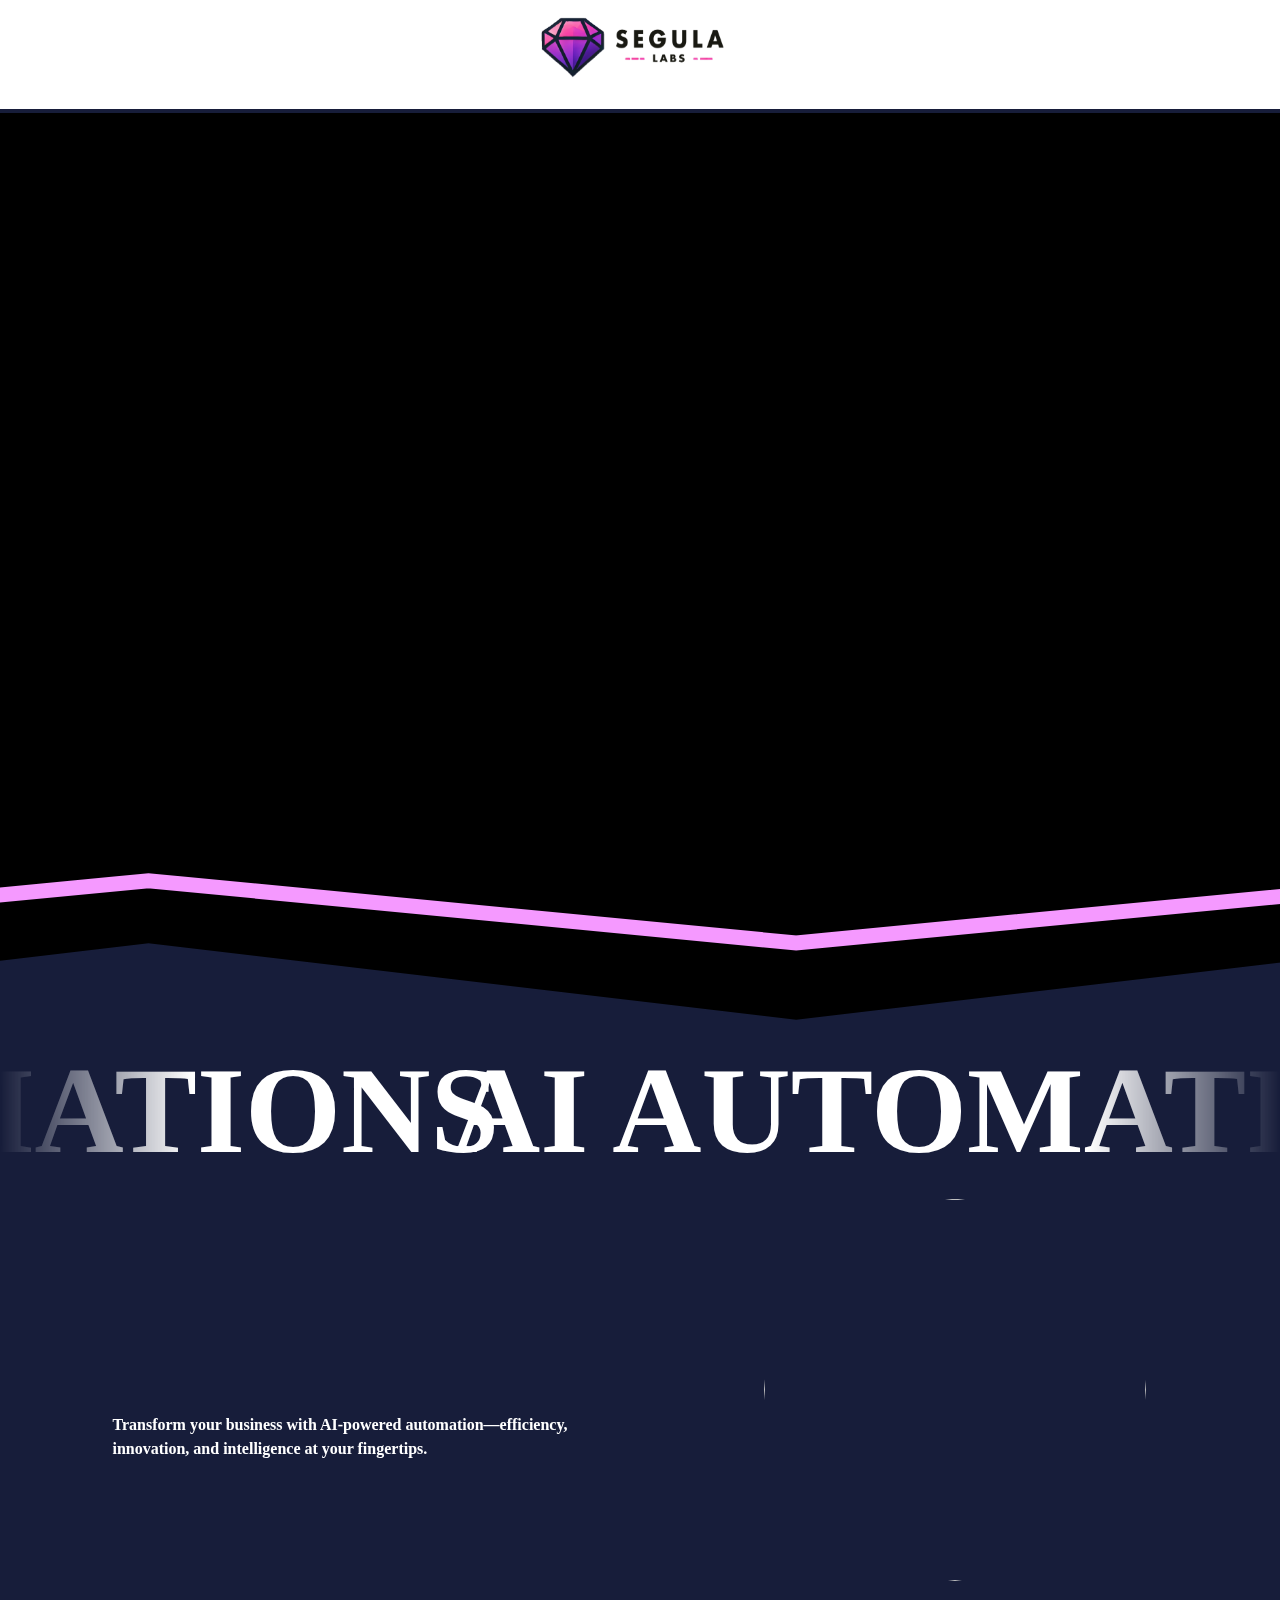
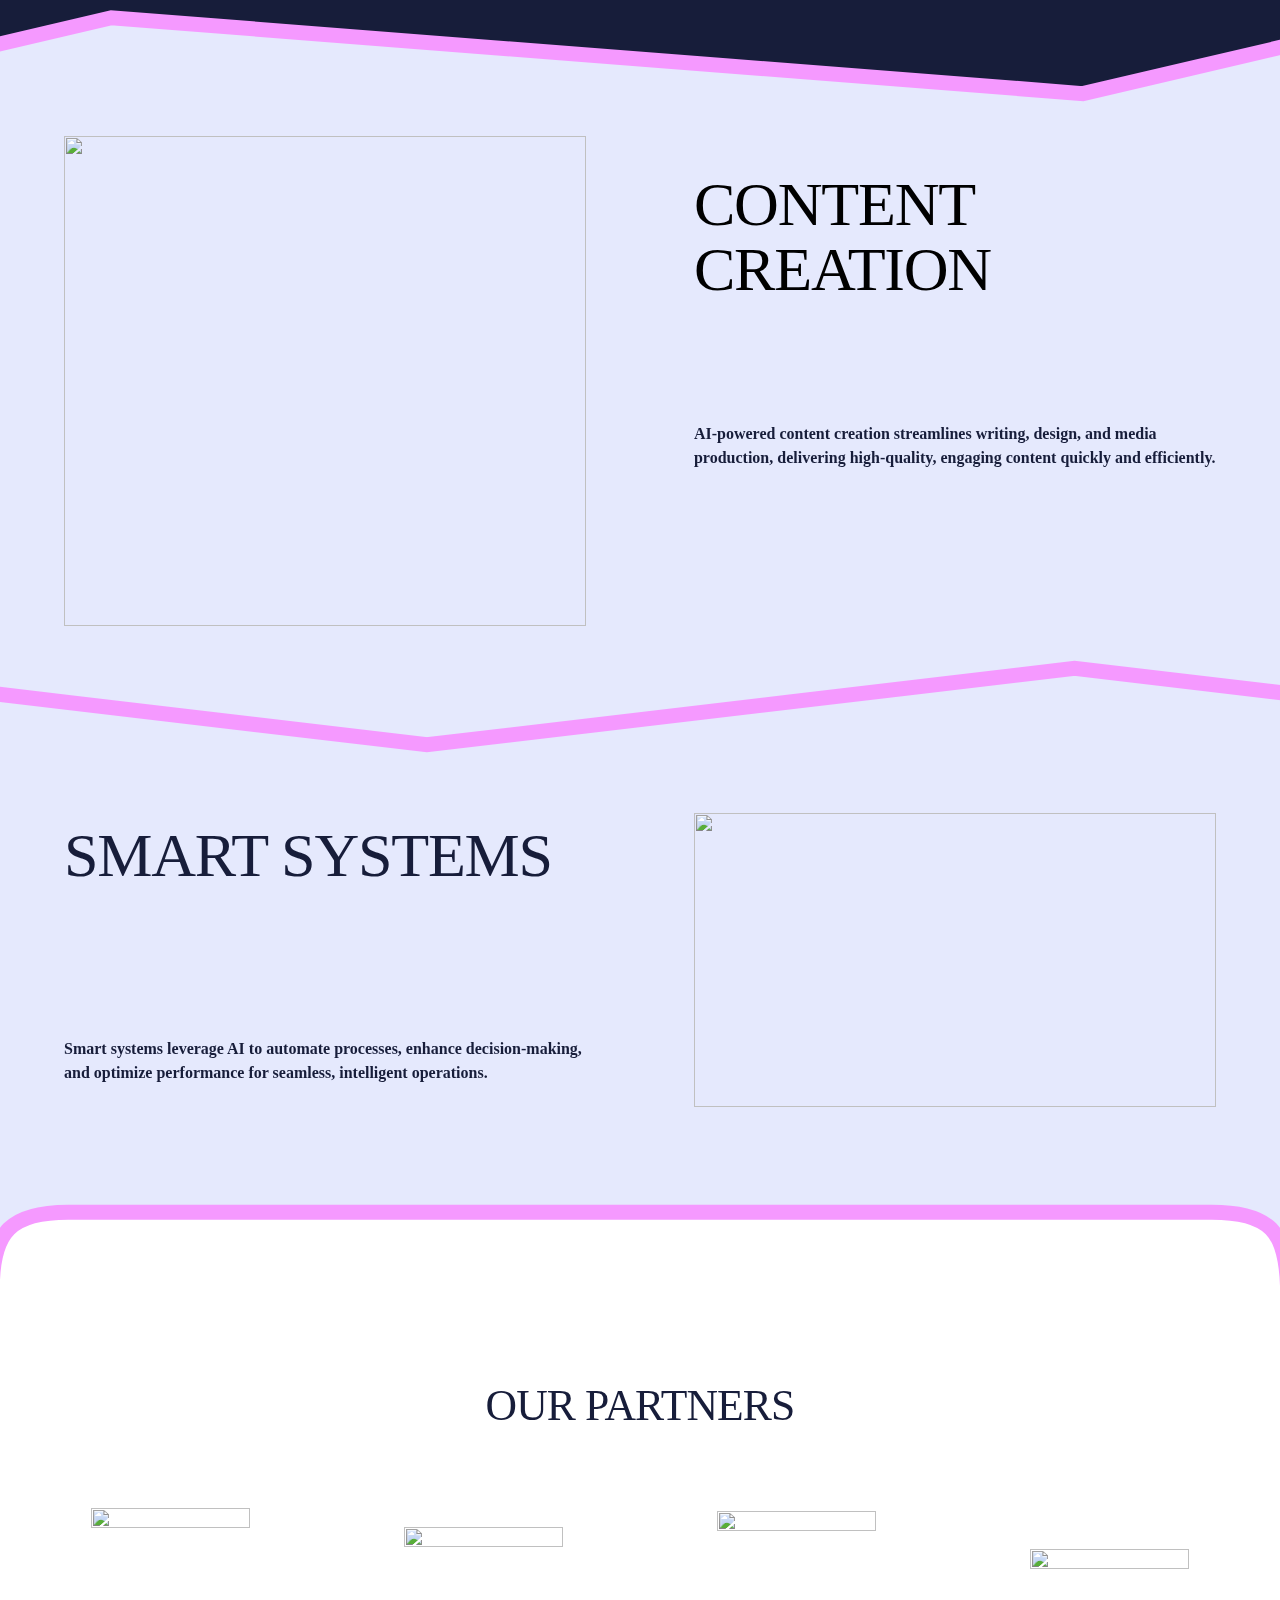
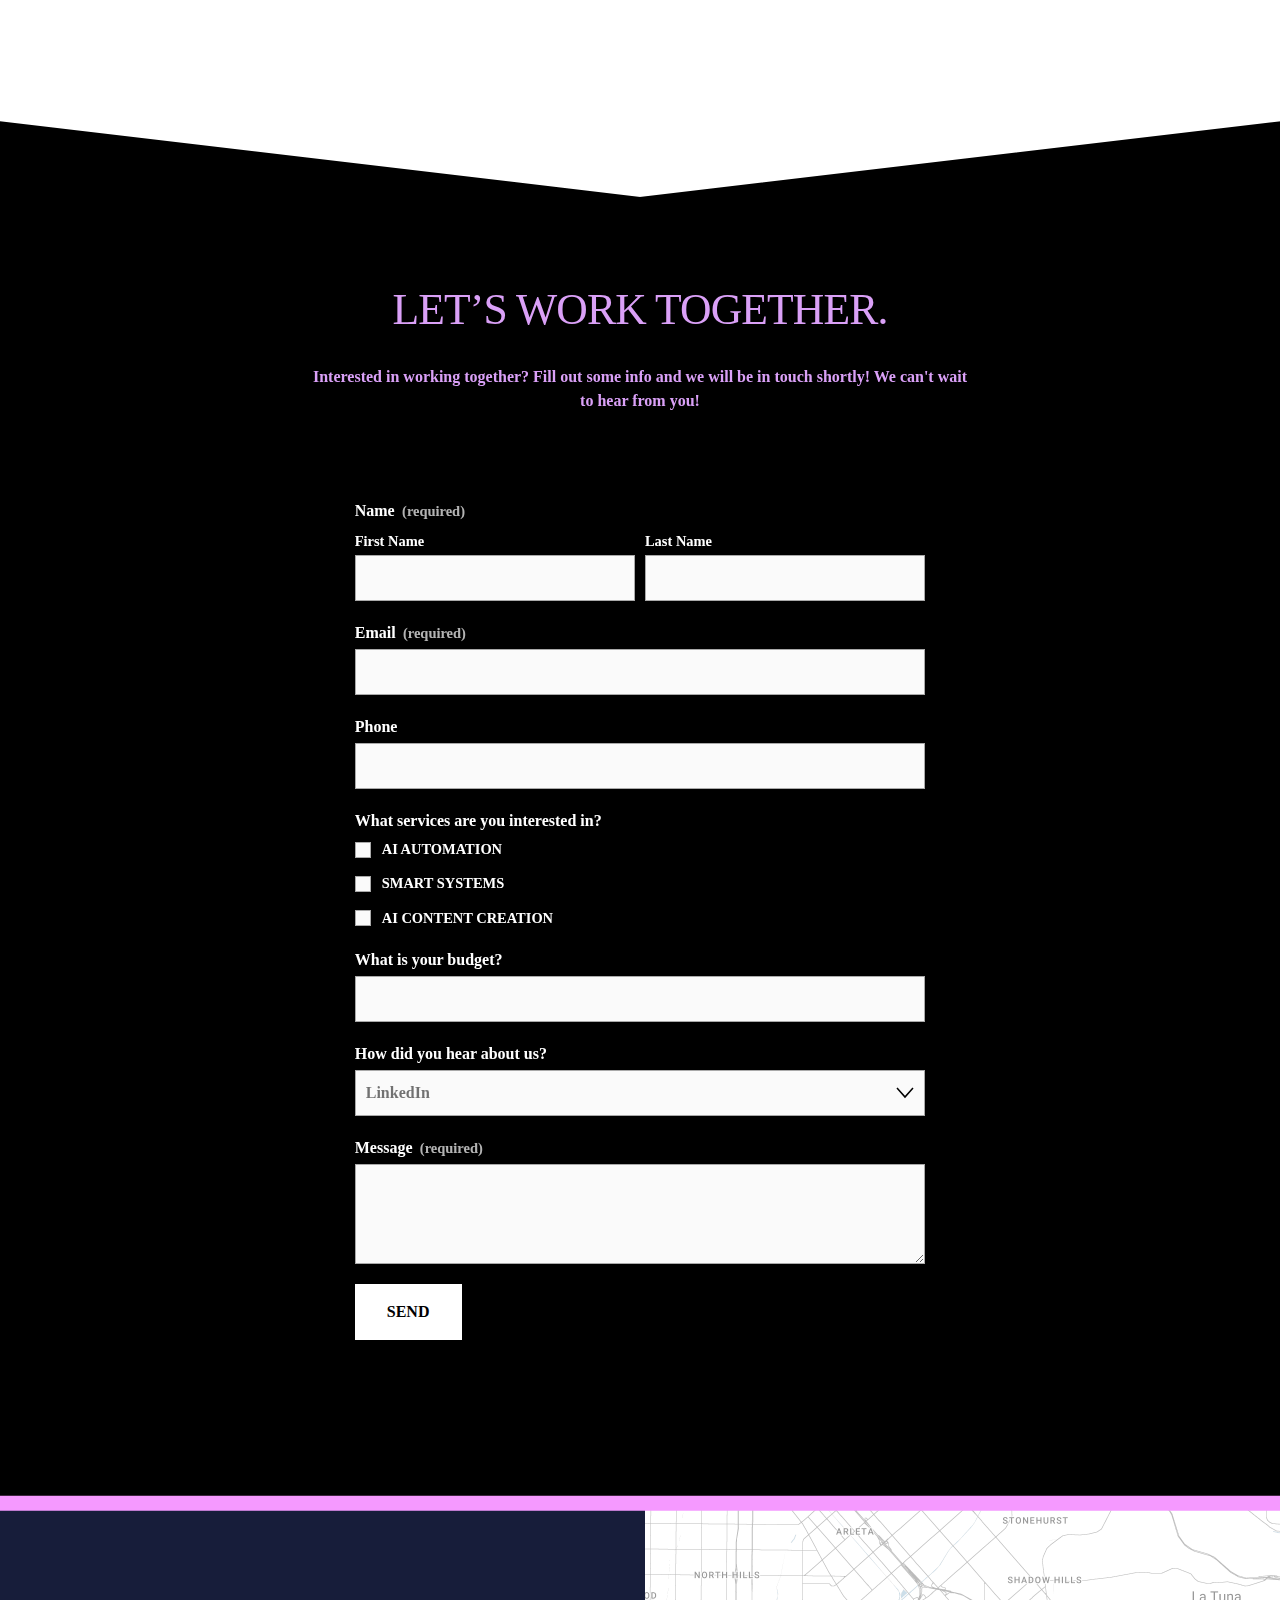
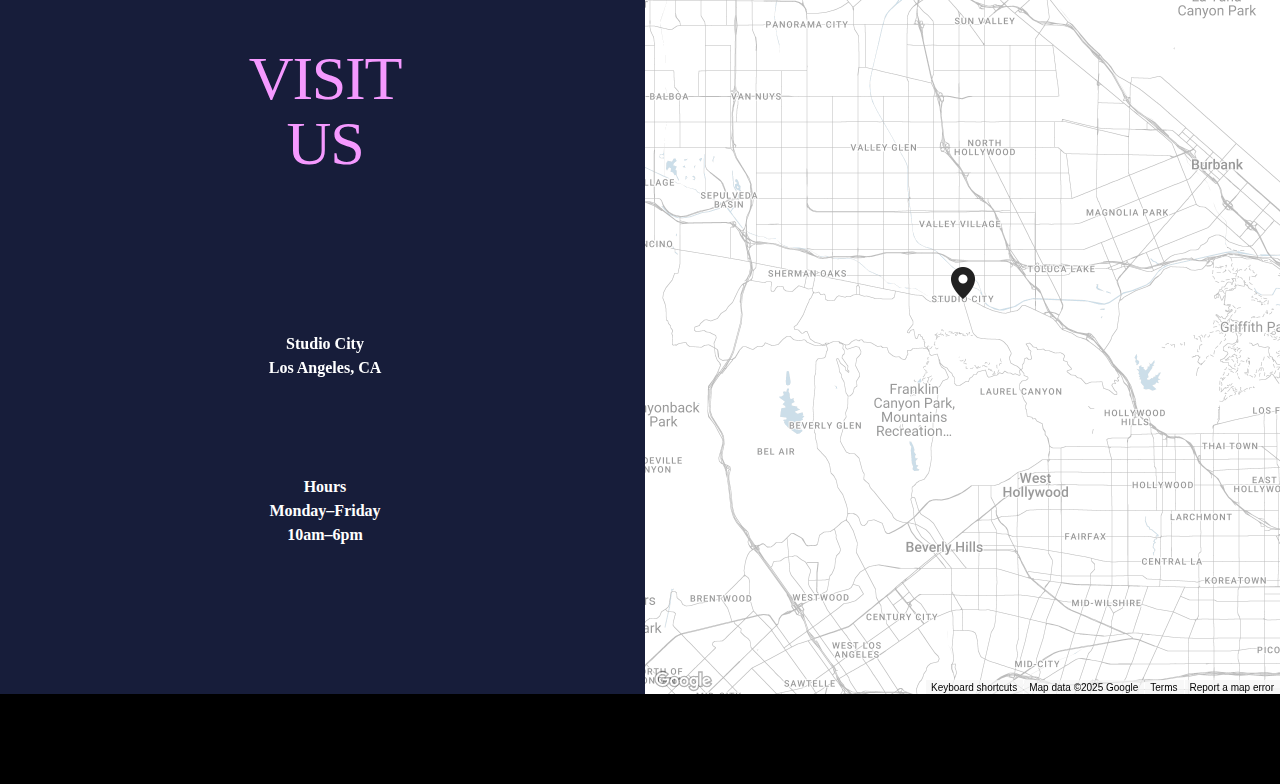
==== commit ebca3a42: "Add files via upload" ====
--- a/index.html
+++ b/index.html
@@ -1062,51 +1062,9 @@
     }
   }
 
-</style><div class="fluid-engine fe-67a17ed747ff0e2c18ddec87"><div class="fe-block fe-block-d98de99a0cb83bed42ce"><div class="sqs-block embed-block sqs-block-embed" data-blend-mode="NORMAL" data-block-json="{&quot;html&quot;:&quot;&lt;script type=\&quot;module\&quot; src=\&quot;https://unpkg.com/@splinetool/viewer@1.9.59/build/spline-viewer.js\&quot;&gt;&lt;/script&gt;\n&lt;spline-viewer url=\&quot;https://prod.spline.design/8zJfmNAmFyZxiHfo/scene.splinecode\&quot;&gt;&lt;/spline-viewer&gt;&quot;,&quot;resolvedBy&quot;:&quot;embedly&quot;,&quot;providerName&quot;:&quot;Spline&quot;}" data-block-type="22" data-border-radii="{&quot;topLeft&quot;:{&quot;unit&quot;:&quot;px&quot;,&quot;value&quot;:0.0},&quot;topRight&quot;:{&quot;unit&quot;:&quot;px&quot;,&quot;value&quot;:0.0},&quot;bottomLeft&quot;:{&quot;unit&quot;:&quot;px&quot;,&quot;value&quot;:0.0},&quot;bottomRight&quot;:{&quot;unit&quot;:&quot;px&quot;,&quot;value&quot;:0.0}}" id="block-d98de99a0cb83bed42ce"><div class="sqs-block-content" id="yui_3_17_2_1_1743629744431_67" style="visibility: visible; opacity: 1; height: auto;"><script type="module" src="./SEGULA LABS_files/spline-viewer.js"></script>
-<spline-viewer url="https://prod.spline.design/8zJfmNAmFyZxiHfo/scene.splinecode"><template shadowrootmode="open"><!----><!----> <style>
-			:host {
-				width: 100%;
-			}</style><style>
-			:host {
-				height: 100%;
-			}
-		</style>
-		<div id="container">
-			<canvas id="spline" width="2558" height="1280" style="visibility: visible; display: block; width: 100%; height: 100%;"></canvas>
-			<div id="hints">
-				<svg id="hint-drag" width="34" height="49" viewBox="0 0 34 49" fill="none" xmlns="http://www.w3.org/2000/svg" style="display: none;">
-					<g>
-						<circle cx="11.5" cy="11.5" r="9" fill="white" fill-opacity="0.75" stroke="black"></circle>
-						<g>
-							<path d="M13.5808 28.5807C13.5808 29.1151 14.014 29.5484 14.5485 29.5484C15.083 29.5484 15.5163 29.1151 15.5163 28.5807V24.7097C15.5163 23.6407 16.3828 22.7742 17.4517 22.7742C18.5207 22.7742 19.3872 23.6407 19.3872 24.7097V28.5807C19.3872 29.1152 19.8205 29.5484 20.355 29.5484C20.8894 29.5484 21.3227 29.1152 21.3227 28.5807V26.6452C21.3227 25.5762 22.1893 24.7097 23.2582 24.7097C24.3271 24.7097 25.1937 25.5762 25.1937 26.6452V28.5807C25.1937 29.1152 25.6269 29.5484 26.1614 29.5485C26.6959 29.5485 27.1292 29.1151 27.1292 28.5806C27.1292 27.5117 27.9957 26.6452 29.0646 26.6452C30.1336 26.6452 31.0001 27.5117 31.0001 28.5806L31.0001 38.9677C31.0001 43.386 27.4184 46.9677 23.0001 46.9677L20.1974 46.9677C18.5785 47.1273 5.02742 48.0887 4.87243 35.5722C4.87155 35.5568 4.87109 35.5413 4.87109 35.5256L4.87109 32.4197C4.87109 30.8339 6.15663 29.5484 7.74242 29.5484C7.76004 29.5484 7.77432 29.5627 7.77432 29.5803L7.77432 34.871C7.77432 35.1117 7.94423 35.3548 8.18496 35.3548H8.87384C9.33553 35.3548 9.7098 34.9806 9.7098 34.5189L9.7098 17.9355C9.7098 16.8665 10.5764 16 11.6453 16C12.7142 16 13.5808 16.8665 13.5808 17.9355L13.5808 28.5807Z" fill="white"></path>
-							<path d="M15.0163 24.7097V28.5807C15.0163 28.839 14.8068 29.0484 14.5485 29.0484C14.2902 29.0484 14.0808 28.839 14.0808 28.5807L14.0808 17.9355C14.0808 16.5904 12.9904 15.5 11.6453 15.5C10.3002 15.5 9.2098 16.5904 9.2098 17.9355L9.2098 34.5189C9.2098 34.7044 9.05939 34.8548 8.87384 34.8548H8.27432L8.27432 29.5803C8.27432 29.2865 8.03616 29.0484 7.74242 29.0484C5.88049 29.0484 4.37109 30.5578 4.37109 32.4197L4.37109 35.5256C4.37109 35.5467 4.3716 35.5676 4.3726 35.5884C4.41428 38.8082 5.31931 41.2025 6.71237 42.9656C8.10271 44.7253 9.94976 45.8194 11.8161 46.4937C15.4974 47.824 19.3423 47.5525 20.2217 47.4677L23.0001 47.4677C27.6945 47.4677 31.5001 43.6621 31.5001 38.9677L31.5001 28.5806C31.5001 27.2356 30.4097 26.1452 29.0646 26.1452C27.7196 26.1452 26.6292 27.2356 26.6292 28.5806C26.6292 28.839 26.4197 29.0485 26.1614 29.0485C25.9031 29.0485 25.6937 28.839 25.6937 28.5807V26.6452C25.6937 25.3001 24.6033 24.2097 23.2582 24.2097C21.9131 24.2097 20.8227 25.3001 20.8227 26.6452V28.5807C20.8227 28.839 20.6133 29.0484 20.355 29.0484C20.0966 29.0484 19.8872 28.839 19.8872 28.5807V24.7097C19.8872 23.3646 18.7968 22.2742 17.4517 22.2742C16.1067 22.2742 15.0163 23.3646 15.0163 24.7097Z" stroke="black"></path>
-						</g>
-					</g>
-				</svg>
-			</div>
-			<div id="slot" style="display: none;">
-				<slot></slot>
-			</div>
-			<div id="preloader">
-				<svg fill="none" id="spinner" width="32" height="32" viewBox="0 0 32 32">
-					<circle stroke="url(#paint1_linear)" stroke-opacity="0.4" cx="16" cy="16" r="15" stroke-width="2"></circle>
-					<defs>
-						<lineargradient id="paint1_linear" x1="0" gradientUnits="userSpaceOnUse" y1="16" x2="16" y2="16">
-							<stop stop-color="currentColor"></stop>
-							<stop offset="1" stop-color="currentColor" stop-opacity="0"></stop>
-						</lineargradient>
-					</defs>
-				</svg>
-			</div>
-			<a id="logo" href="https://spline.design/?utm_source=spline-viewer&amp;utm_campaign=spline-logo" style="display: flex;">
-				<span></span>
-				<svg width="89" height="13" viewBox="0 0 89 13" fill="none" xmlns="http://www.w3.org/2000/svg">
-					<path d="M0.966 10V1.276H3.894C4.53 1.276 5.05 1.374 5.454 1.57C5.858 1.766 6.156 2.028 6.348 2.356C6.544 2.68 6.642 3.044 6.642 3.448C6.642 3.972 6.494 4.396 6.198 4.72C5.906 5.04 5.504 5.22 4.992 5.26C5.4 5.288 5.746 5.378 6.03 5.53C6.318 5.678 6.536 5.894 6.684 6.178C6.836 6.462 6.912 6.822 6.912 7.258C6.912 7.882 6.784 8.398 6.528 8.806C6.276 9.21 5.928 9.51 5.484 9.706C5.04 9.902 4.532 10 3.96 10H0.966ZM2.346 8.698H3.678C4.27 8.698 4.708 8.606 4.992 8.422C5.28 8.238 5.424 7.872 5.424 7.324C5.424 6.912 5.346 6.618 5.19 6.442C5.034 6.262 4.824 6.15 4.56 6.106C4.296 6.058 4.002 6.034 3.678 6.034H2.346V8.698ZM2.346 4.882H3.636C4.024 4.882 4.328 4.834 4.548 4.738C4.768 4.638 4.922 4.492 5.01 4.3C5.102 4.108 5.148 3.87 5.148 3.586C5.152 3.206 5.012 2.942 4.728 2.794C4.448 2.642 4.082 2.566 3.63 2.566H2.346V4.882ZM10.2126 10.132C9.64456 10.132 9.18856 9.934 8.84456 9.538C8.50056 9.142 8.32856 8.574 8.32856 7.834V3.448H9.74456V7.456C9.74456 7.776 9.78056 8.04 9.85256 8.248C9.92456 8.456 10.0386 8.608 10.1946 8.704C10.3506 8.8 10.5526 8.848 10.8006 8.848C11.1006 8.848 11.3706 8.762 11.6106 8.59C11.8546 8.414 12.0266 8.216 12.1266 7.996V3.448H13.5426V10H12.3366L12.1746 7.528L12.2826 8.026C12.2346 8.386 12.1386 8.726 11.9946 9.046C11.8546 9.366 11.6406 9.628 11.3526 9.832C11.0686 10.032 10.6886 10.132 10.2126 10.132ZM15.3263 10V3.448H16.7603L16.7423 10H15.3263ZM16.0523 2.482C15.7923 2.482 15.5723 2.392 15.3923 2.212C15.2123 2.028 15.1223 1.794 15.1223 1.51C15.1223 1.23 15.2123 1.002 15.3923 0.826C15.5723 0.65 15.7923 0.562 16.0523 0.562C16.3043 0.562 16.5203 0.65 16.7003 0.826C16.8843 1.002 16.9763 1.23 16.9763 1.51C16.9763 1.794 16.8843 2.028 16.7003 2.212C16.5203 2.392 16.3043 2.482 16.0523 2.482ZM18.549 10V0.663999H19.965V10H18.549ZM23.6579 10.096C23.1379 10.096 22.7319 9.964 22.4399 9.7C22.1519 9.432 22.0079 9.05 22.0079 8.554V5.242C22.0079 5.11 22.0359 4.992 22.0919 4.888C22.1479 4.78 22.2299 4.712 22.3379 4.684L22.0079 3.712V3.538L22.3259 1.576H23.4059V8.2C23.4059 8.432 23.4559 8.594 23.5559 8.686C23.6599 8.778 23.8519 8.824 24.1319 8.824C24.3119 8.824 24.4779 8.824 24.6299 8.824C24.7819 8.82 24.9199 8.816 25.0439 8.812V10.018C24.8359 10.054 24.6079 10.076 24.3599 10.084C24.1119 10.092 23.8779 10.096 23.6579 10.096ZM21.1499 4.684V3.448H25.0559V4.684H21.1499ZM29.7628 10L27.7768 3.454H29.3308L30.1468 6.706L30.5488 8.794L30.6208 8.8L30.9448 6.7L31.7308 3.454H33.5128L34.2868 6.712L34.6048 8.866L34.6948 8.86L35.1028 6.712L35.9188 3.454H37.4668L35.4868 10H33.8308L33.0448 6.88L32.6788 4.984H32.5768L32.1928 6.886L31.4128 10H29.7628ZM38.5295 10V3.448H39.9635L39.9455 10H38.5295ZM39.2555 2.482C38.9955 2.482 38.7755 2.392 38.5955 2.212C38.4155 2.028 38.3255 1.794 38.3255 1.51C38.3255 1.23 38.4155 1.002 38.5955 0.826C38.7755 0.65 38.9955 0.562 39.2555 0.562C39.5075 0.562 39.7235 0.65 39.9035 0.826C40.0875 1.002 40.1795 1.23 40.1795 1.51C40.1795 1.794 40.0875 2.028 39.9035 2.212C39.7235 2.392 39.5075 2.482 39.2555 2.482ZM43.6149 10.096C43.0949 10.096 42.6889 9.964 42.3969 9.7C42.1089 9.432 41.9649 9.05 41.9649 8.554V5.242C41.9649 5.11 41.9929 4.992 42.0489 4.888C42.1049 4.78 42.1869 4.712 42.2949 4.684L41.9649 3.712V3.538L42.2829 1.576H43.3629V8.2C43.3629 8.432 43.4129 8.594 43.5129 8.686C43.6169 8.778 43.8089 8.824 44.0889 8.824C44.2689 8.824 44.4349 8.824 44.5869 8.824C44.7389 8.82 44.8769 8.816 45.0009 8.812V10.018C44.7929 10.054 44.5649 10.076 44.3169 10.084C44.0689 10.092 43.8349 10.096 43.6149 10.096ZM41.1069 4.684V3.448H45.0129V4.684H41.1069ZM46.3339 10V0.663999H47.7379V3.454L47.6419 5.32L47.6959 5.848L47.6239 5.422C47.6719 5.062 47.7639 4.722 47.8999 4.402C48.0399 4.078 48.2499 3.816 48.5299 3.616C48.8139 3.416 49.1939 3.316 49.6699 3.316C50.2899 3.316 50.7679 3.51 51.1039 3.898C51.4439 4.282 51.6139 4.87 51.6139 5.662V10H50.1919V6.154C50.1919 5.598 50.1099 5.2 49.9459 4.96C49.7819 4.72 49.4879 4.6 49.0639 4.6C48.7719 4.6 48.5079 4.698 48.2719 4.894C48.0399 5.086 47.8639 5.3 47.7439 5.536V10H46.3339ZM58.1494 10.12C57.5094 10.12 56.9554 10.018 56.4874 9.814C56.0194 9.61 55.6554 9.304 55.3954 8.896C55.1354 8.484 54.9994 7.968 54.9874 7.348H56.3554C56.3714 7.684 56.4534 7.966 56.6014 8.194C56.7534 8.422 56.9654 8.592 57.2374 8.704C57.5134 8.816 57.8454 8.872 58.2334 8.872C58.6054 8.872 58.9094 8.828 59.1454 8.74C59.3814 8.652 59.5554 8.528 59.6674 8.368C59.7794 8.204 59.8354 8.012 59.8354 7.792C59.8354 7.552 59.7674 7.35 59.6314 7.186C59.4954 7.018 59.2794 6.862 58.9834 6.718C58.6914 6.57 58.3034 6.412 57.8194 6.244C57.3194 6.072 56.8814 5.862 56.5054 5.614C56.1334 5.366 55.8434 5.072 55.6354 4.732C55.4314 4.388 55.3294 3.986 55.3294 3.526C55.3294 2.75 55.5834 2.158 56.0914 1.75C56.5994 1.342 57.2954 1.138 58.1794 1.138C58.7914 1.138 59.2874 1.232 59.6674 1.42C60.0474 1.608 60.3334 1.886 60.5254 2.254C60.7214 2.618 60.8514 3.07 60.9154 3.61H59.5414C59.5054 3.334 59.4314 3.106 59.3194 2.926C59.2074 2.746 59.0534 2.612 58.8574 2.524C58.6654 2.432 58.4234 2.386 58.1314 2.386C57.6794 2.386 57.3314 2.478 57.0874 2.662C56.8434 2.842 56.7214 3.112 56.7214 3.472C56.7214 3.676 56.7594 3.862 56.8354 4.03C56.9154 4.198 57.0774 4.364 57.3214 4.528C57.5694 4.692 57.9414 4.872 58.4374 5.068C58.8214 5.22 59.1814 5.366 59.5174 5.506C59.8574 5.642 60.1554 5.8 60.4114 5.98C60.6714 6.16 60.8754 6.384 61.0234 6.652C61.1714 6.92 61.2474 7.26 61.2514 7.672C61.2594 8.464 60.9994 9.07 60.4714 9.49C59.9474 9.91 59.1734 10.12 58.1494 10.12ZM65.5797 10.072C65.1477 10.072 64.8037 10 64.5477 9.856C64.2917 9.712 64.1037 9.544 63.9837 9.352C63.8637 9.156 63.7877 8.984 63.7557 8.836L63.2757 8.86L63.8337 8.386C63.8617 8.486 63.9237 8.584 64.0197 8.68C64.1157 8.772 64.2557 8.848 64.4397 8.908C64.6237 8.964 64.8497 8.992 65.1177 8.992C65.5657 8.992 65.9337 8.818 66.2217 8.47C66.5137 8.122 66.6597 7.54 66.6597 6.724C66.6597 6.02 66.5237 5.48 66.2517 5.104C65.9797 4.724 65.6317 4.534 65.2077 4.534C64.9077 4.534 64.6597 4.576 64.4637 4.66C64.2717 4.744 64.1257 4.842 64.0257 4.954C63.9257 5.066 63.8617 5.166 63.8337 5.254V4.804C63.8417 4.672 63.8757 4.524 63.9357 4.36C63.9997 4.192 64.1017 4.03 64.2417 3.874C64.3857 3.714 64.5737 3.584 64.8057 3.484C65.0417 3.38 65.3337 3.328 65.6817 3.328C66.2097 3.328 66.6537 3.47 67.0137 3.754C67.3737 4.038 67.6457 4.428 67.8297 4.924C68.0177 5.416 68.1117 5.976 68.1117 6.604C68.1117 7.184 68.0397 7.692 67.8957 8.128C67.7557 8.56 67.5637 8.92 67.3197 9.208C67.0797 9.496 66.8097 9.712 66.5097 9.856C66.2097 10 65.8997 10.072 65.5797 10.072ZM62.4237 12.418V3.448H63.8157L63.8337 4.354V8.44L63.7557 8.836L63.8337 10.006V12.418H62.4237ZM69.4787 10V0.663999H70.8947V10H69.4787ZM72.6896 10V3.448H74.1236L74.1056 10H72.6896ZM73.4156 2.482C73.1556 2.482 72.9356 2.392 72.7556 2.212C72.5756 2.028 72.4856 1.794 72.4856 1.51C72.4856 1.23 72.5756 1.002 72.7556 0.826C72.9356 0.65 73.1556 0.562 73.4156 0.562C73.6676 0.562 73.8836 0.65 74.0636 0.826C74.2476 1.002 74.3396 1.23 74.3396 1.51C74.3396 1.794 74.2476 2.028 74.0636 2.212C73.8836 2.392 73.6676 2.482 73.4156 2.482ZM75.9003 10V3.448H77.1123L77.2683 5.92L77.1663 5.422C77.2143 5.062 77.3083 4.722 77.4483 4.402C77.5923 4.078 77.8063 3.816 78.0903 3.616C78.3743 3.416 78.7543 3.316 79.2303 3.316C79.8503 3.316 80.3303 3.51 80.6703 3.898C81.0103 4.282 81.1803 4.87 81.1803 5.662V10H79.7643V6.154C79.7643 5.778 79.7263 5.476 79.6503 5.248C79.5783 5.02 79.4603 4.856 79.2963 4.756C79.1323 4.652 78.9143 4.6 78.6423 4.6C78.3463 4.6 78.0763 4.688 77.8323 4.864C77.5923 5.036 77.4203 5.232 77.3163 5.452V10H75.9003ZM85.5704 10.09C84.9384 10.09 84.3904 9.962 83.9264 9.706C83.4664 9.446 83.1124 9.064 82.8644 8.56C82.6164 8.056 82.4924 7.438 82.4924 6.706C82.4924 5.994 82.6224 5.386 82.8824 4.882C83.1464 4.374 83.5084 3.988 83.9684 3.724C84.4284 3.456 84.9564 3.322 85.5524 3.322C86.1404 3.322 86.6424 3.438 87.0584 3.67C87.4784 3.902 87.7984 4.246 88.0184 4.702C88.2384 5.154 88.3484 5.71 88.3484 6.37C88.3484 6.498 88.3444 6.604 88.3364 6.688C88.3324 6.772 88.3264 6.872 88.3184 6.988H83.9024C83.9384 7.656 84.1024 8.148 84.3944 8.464C84.6864 8.776 85.0444 8.932 85.4684 8.932C85.8644 8.932 86.1664 8.848 86.3744 8.68C86.5864 8.508 86.7224 8.316 86.7824 8.104H88.1504C88.1144 8.524 87.9824 8.884 87.7544 9.184C87.5264 9.48 87.2244 9.706 86.8484 9.862C86.4764 10.014 86.0504 10.09 85.5704 10.09ZM84.5504 6.022H86.9384C86.9264 5.542 86.8104 5.172 86.5904 4.912C86.3704 4.648 86.0084 4.516 85.5044 4.516C84.9804 4.516 84.5904 4.692 84.3344 5.044C84.0784 5.392 83.9344 5.874 83.9024 6.49C83.9344 6.31 84.0024 6.188 84.1064 6.124C84.2104 6.056 84.3584 6.022 84.5504 6.022Z" fill="white"></path>
-				</svg>
-			</a>
-		</div></template></spline-viewer></div></div></div></div></div>
-    </div>
-  
+</style><div class="fluid-engine fe-67a17ed747ff0e2c18ddec87"><div class="fe-block fe-block-d98de99a0cb83bed42ce"><div class="sqs-block embed-block sqs-block-embed" data-blend-mode="NORMAL" data-block-json="{&quot;html&quot;:&quot;&lt;script type=\&quot;module\&quot; src=\&quot;https://unpkg.com/@splinetool/viewer@1.9.59/build/spline-viewer.js\&quot;&gt;&lt;/script&gt;\n&lt;spline-viewer url=\&quot;https://prod.spline.design/8zJfmNAmFyZxiHfo/scene.splinecode\&quot;&gt;&lt;/spline-viewer&gt;&quot;,&quot;resolvedBy&quot;:&quot;embedly&quot;,&quot;providerName&quot;:&quot;Spline&quot;}" data-block-type="22" data-border-radii="{&quot;topLeft&quot;:{&quot;unit&quot;:&quot;px&quot;,&quot;value&quot;:0.0},&quot;topRight&quot;:{&quot;unit&quot;:&quot;px&quot;,&quot;value&quot;:0.0},&quot;bottomLeft&quot;:{&quot;unit&quot;:&quot;px&quot;,&quot;value&quot;:0.0},&quot;bottomRight&quot;:{&quot;unit&quot;:&quot;px&quot;,&quot;value&quot;:0.0}}" id="block-d98de99a0cb83bed42ce"><div class="sqs-block-content" id="yui_3_17_2_1_1743629744431_67" style="visibility: visible; opacity: 1; height: auto;">
+  <script type="module" src="https://unpkg.com/@splinetool/viewer@1.9.82/build/spline-viewer.js"></script>
+<spline-viewer url="https://prod.spline.design/8zJfmNAmFyZxiHfo/scene.splinecode"></spline-viewer>
   </div>
   
 
@@ -5040,4 +4998,4 @@
 
   
 
-<div id="yui3-css-stamp" style="position: absolute !important; visibility: hidden !important"></div><script src="./SEGULA LABS_files/enterprise.js" async=""></script><div><div class="grecaptcha-badge" data-style="bottomright" style="width: 256px; height: 60px; display: block; transition: right 0.3s; position: fixed; bottom: 14px; right: -186px; box-shadow: gray 0px 0px 5px; border-radius: 2px; overflow: hidden;"><div class="grecaptcha-logo"><iframe title="reCAPTCHA" width="256" height="60" role="presentation" name="a-1601d0y6qw3w" frameborder="0" scrolling="no" sandbox="allow-forms allow-popups allow-same-origin allow-scripts allow-top-navigation allow-modals allow-popups-to-escape-sandbox allow-storage-access-by-user-activation" src="./SEGULA LABS_files/anchor.html"></iframe></div><div class="grecaptcha-error"></div><textarea id="g-recaptcha-response-100000" name="g-recaptcha-response" class="g-recaptcha-response" style="width: 250px; height: 40px; border: 1px solid rgb(193, 193, 193); margin: 10px 25px; padding: 0px; resize: none; display: none;"></textarea></div><iframe style="display: none;" src="./SEGULA LABS_files/saved_resource(2).html"></iframe></div></body></html>
+<div id="yui3-css-stamp" style="position: absolute !important; visibility: hidden !important"></div><script src="./SEGULA LABS_files/enterprise.js" async=""></script><div><div class="grecaptcha-badge" data-style="bottomright" style="width: 256px; height: 60px; display: block; transition: right 0.3s; position: fixed; bottom: 14px; right: -186px; box-shadow: gray 0px 0px 5px; border-radius: 2px; overflow: hidden;"><div class="grecaptcha-logo"><iframe title="reCAPTCHA" width="256" height="60" role="presentation" name="a-1601d0y6qw3w" frameborder="0" scrolling="no" sandbox="allow-forms allow-popups allow-same-origin allow-scripts allow-top-navigation allow-modals allow-popups-to-escape-sandbox allow-storage-access-by-user-activation" src="./SEGULA LABS_files/anchor.html"></iframe></div><div class="grecaptcha-error"></div><textarea id="g-recaptcha-response-100000" name="g-recaptcha-response" class="g-recaptcha-response" style="width: 250px; height: 40px; border: 1px solid rgb(193, 193, 193); margin: 10px 25px; padding: 0px; resize: none; display: none;"></textarea></div><iframe style="display: none;" src="./SEGULA LABS_files/saved_resource(2).html"></iframe></div></body></html>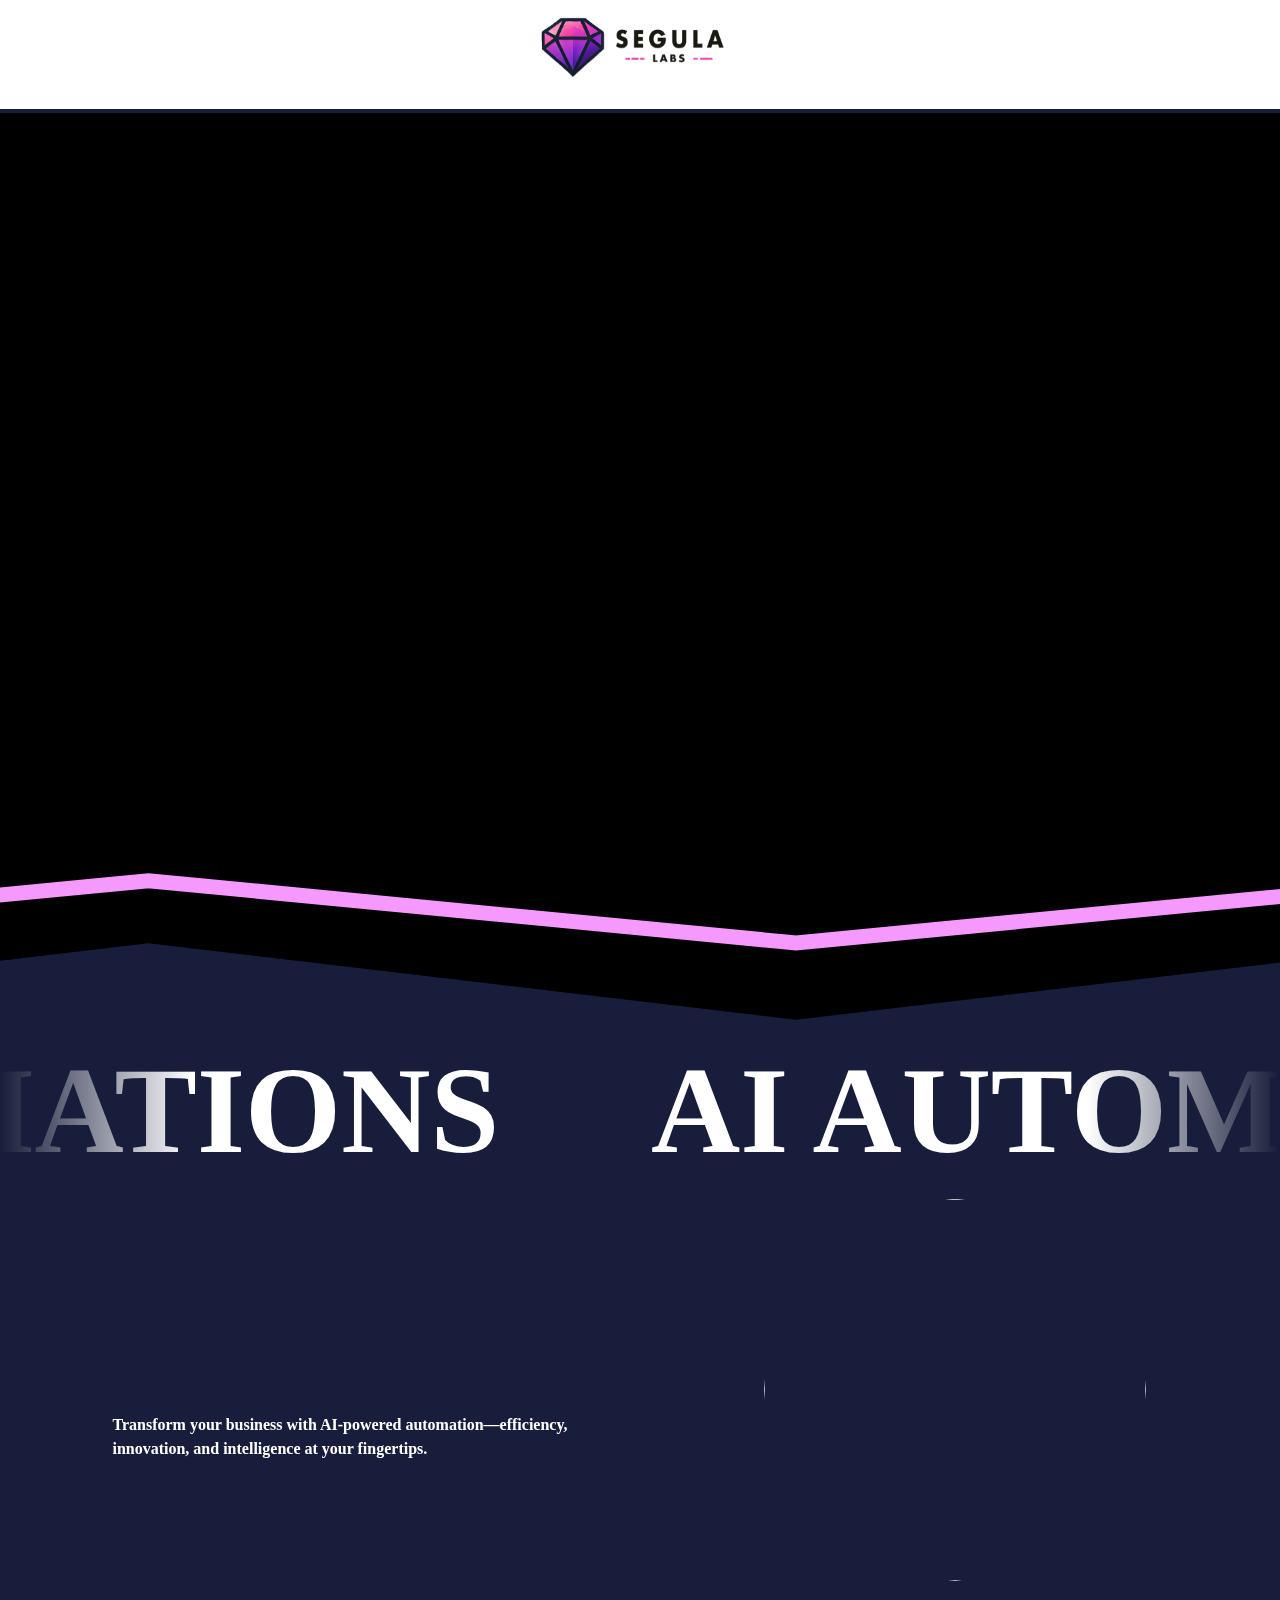
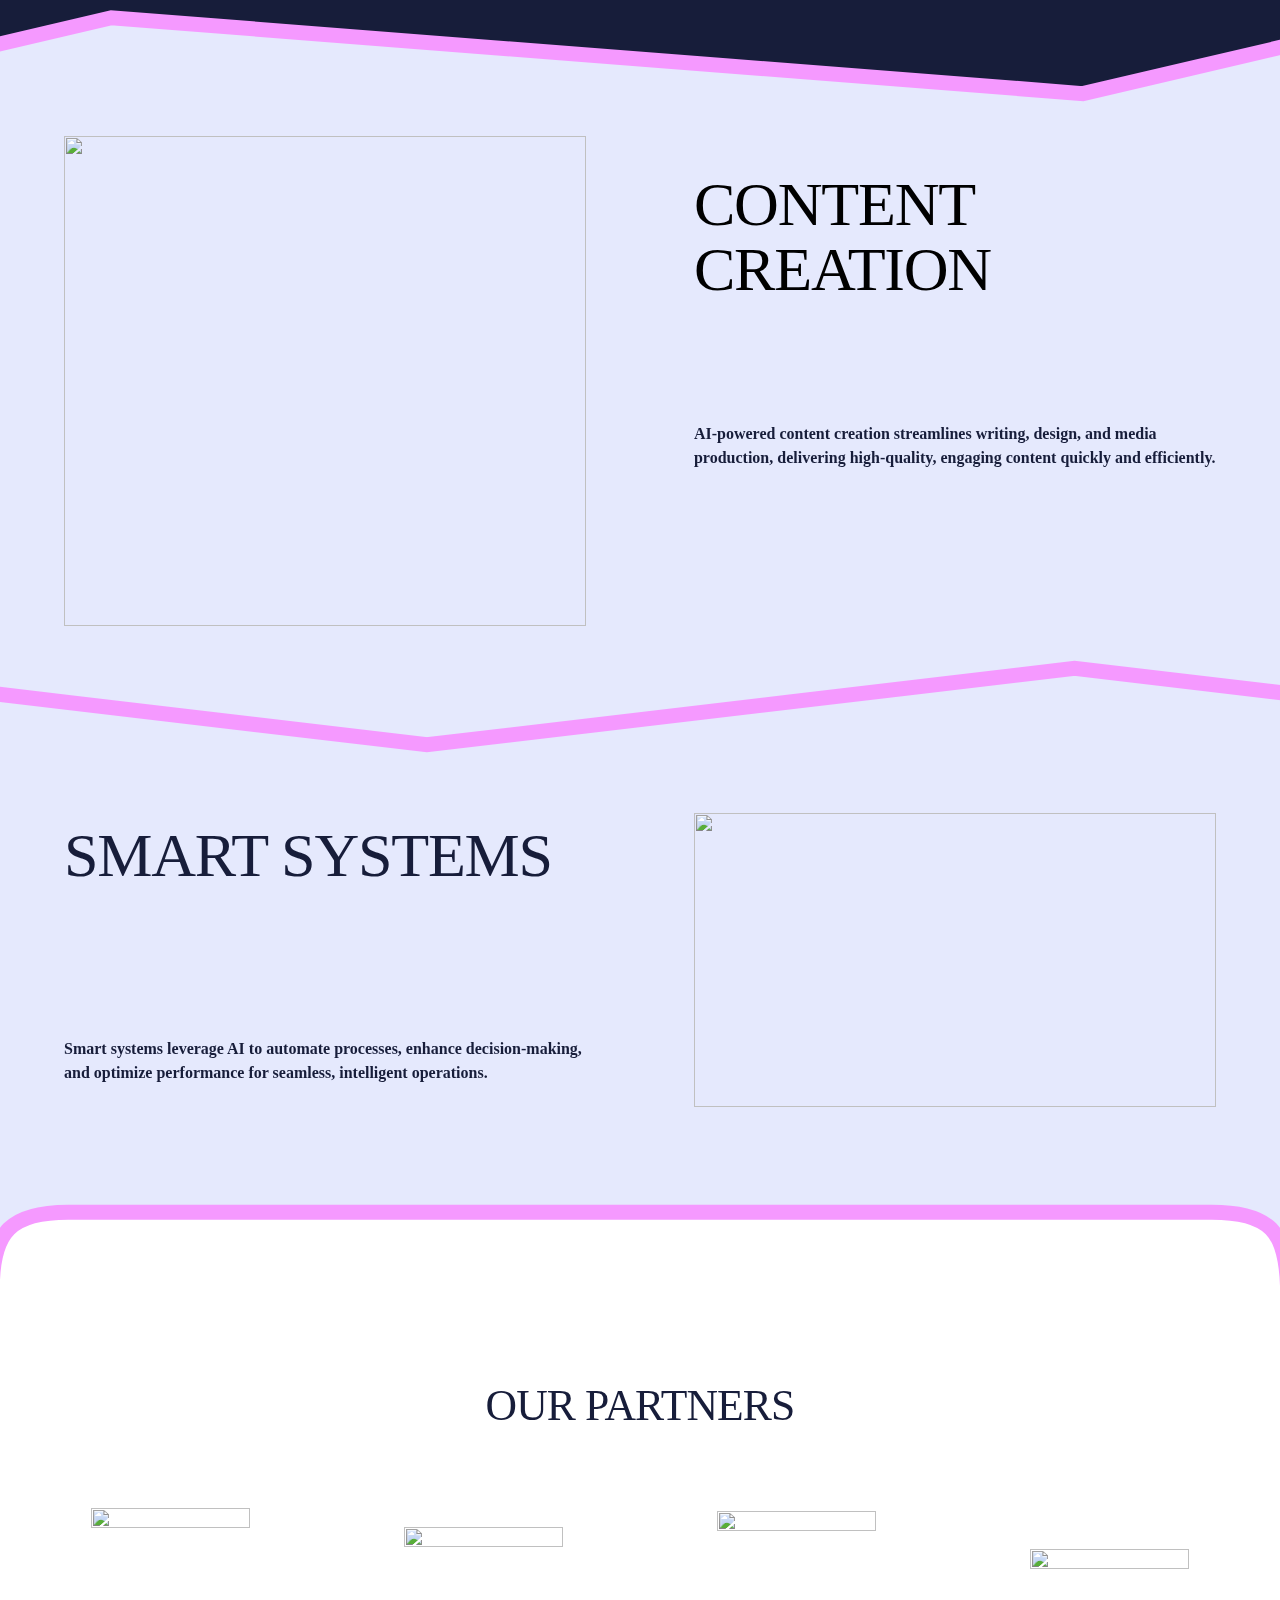
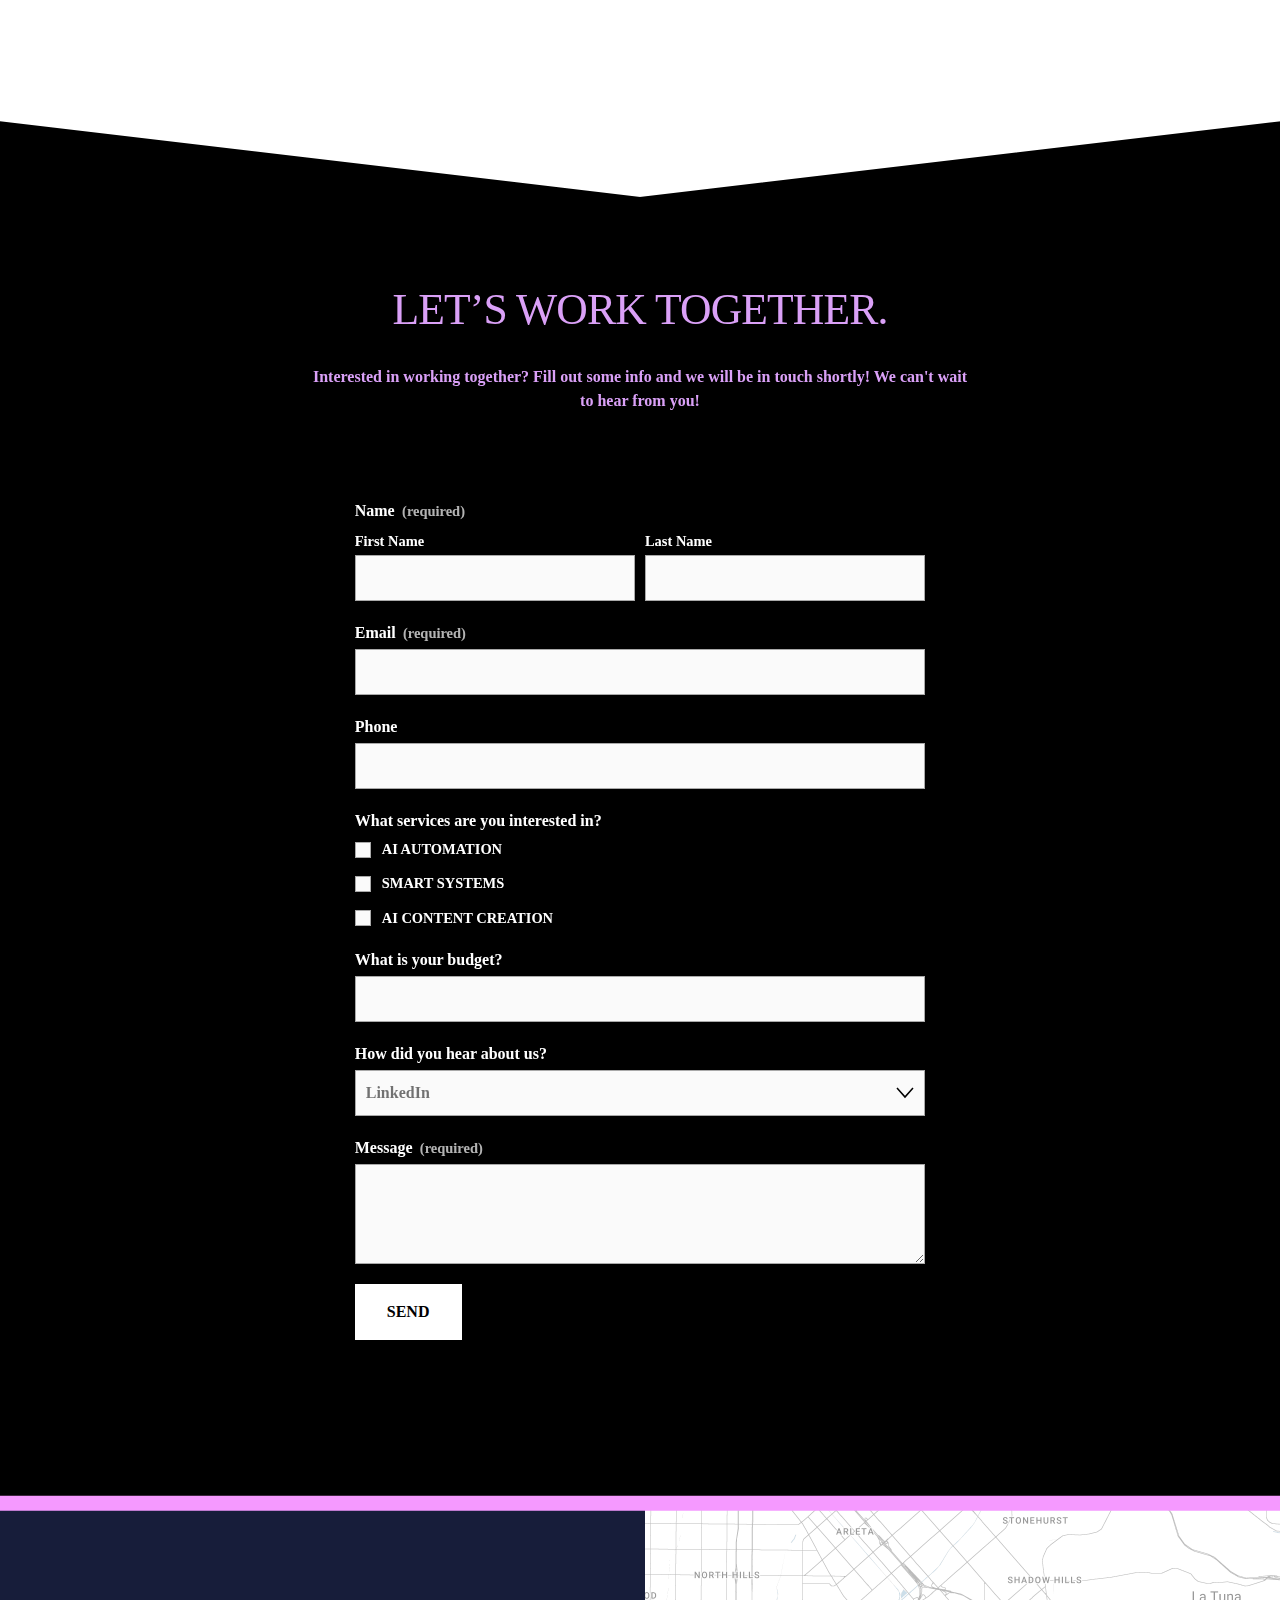
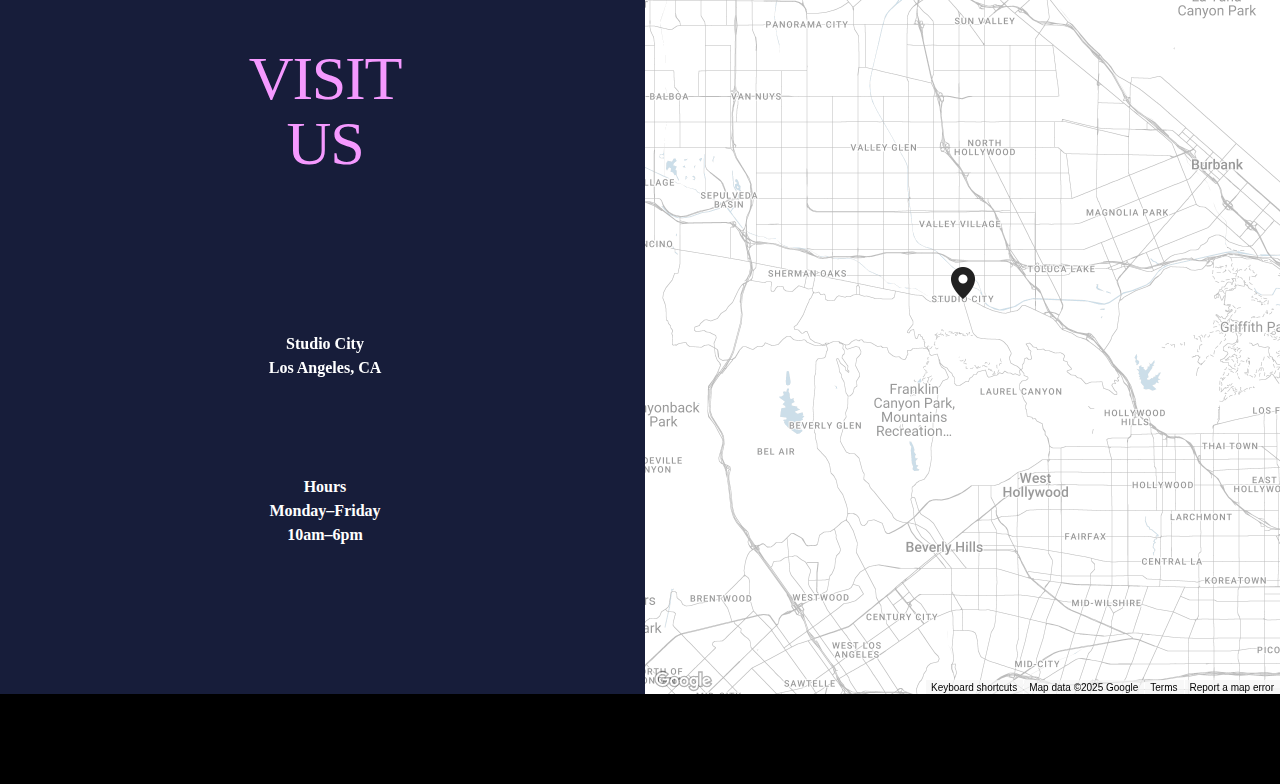
==== commit e908d993: "Add files via upload" ====
--- a/index.html
+++ b/index.html
@@ -1924,7 +1924,7 @@
           <path class="Marquee-path" fill="none" stroke="transparent" stroke-width="0" d="M-550,114.52600000000001  L-550,114.52600000000001 S-183.15,114.52600000000001 0,114.52600000000001 S366.85,114.52600000000001 550,114.52600000000001 S916.85,114.52600000000001 1100,114.52600000000001 S1466.85,114.52600000000001 1650,114.52600000000001 S2016.85,114.52600000000001 2200,114.52600000000001" stroke-dasharray="975 74.0616 " id="dd076703784e66d41507" stroke-dashoffset="48"></path>
         </g>
         <text>
-          <textpath class="Marquee-svg-text" href="#dd076703784e66d41507" startOffset="-48"><tspan class="Marquee-svg-text" x="0">AI AUTOMATIONS</tspan><tspan class="Marquee-svg-text" x="1049.0616">AI AUTOMATIONS</tspan><tspan class="Marquee-svg-text" x="2098.1232">AI AUTOMATIONS</tspan><tspan class="Marquee-svg-text" x="3147.1848" style="display: none;">AI AUTOMATIONS</tspan></textpath>
+          <textpath class="Marquee-svg-text" href="#dd076703784e66d41507" startOffset="-48"><tspan class="Marquee-svg-text" x="0">AI AUTOMATIONS</tspan><tspan class="Marquee-svg-text" x="1249.0616">AI AUTOMATIONS</tspan><tspan class="Marquee-svg-text" x="2098.1232">AI AUTOMATIONS</tspan><tspan class="Marquee-svg-text" x="3147.1848" style="display: none;">AI AUTOMATIONS</tspan></textpath>
         </text>
         <text>
           <textpath class="Marquee-svg-group" visibility="hidden" href="#dd076703784e66d41507">
